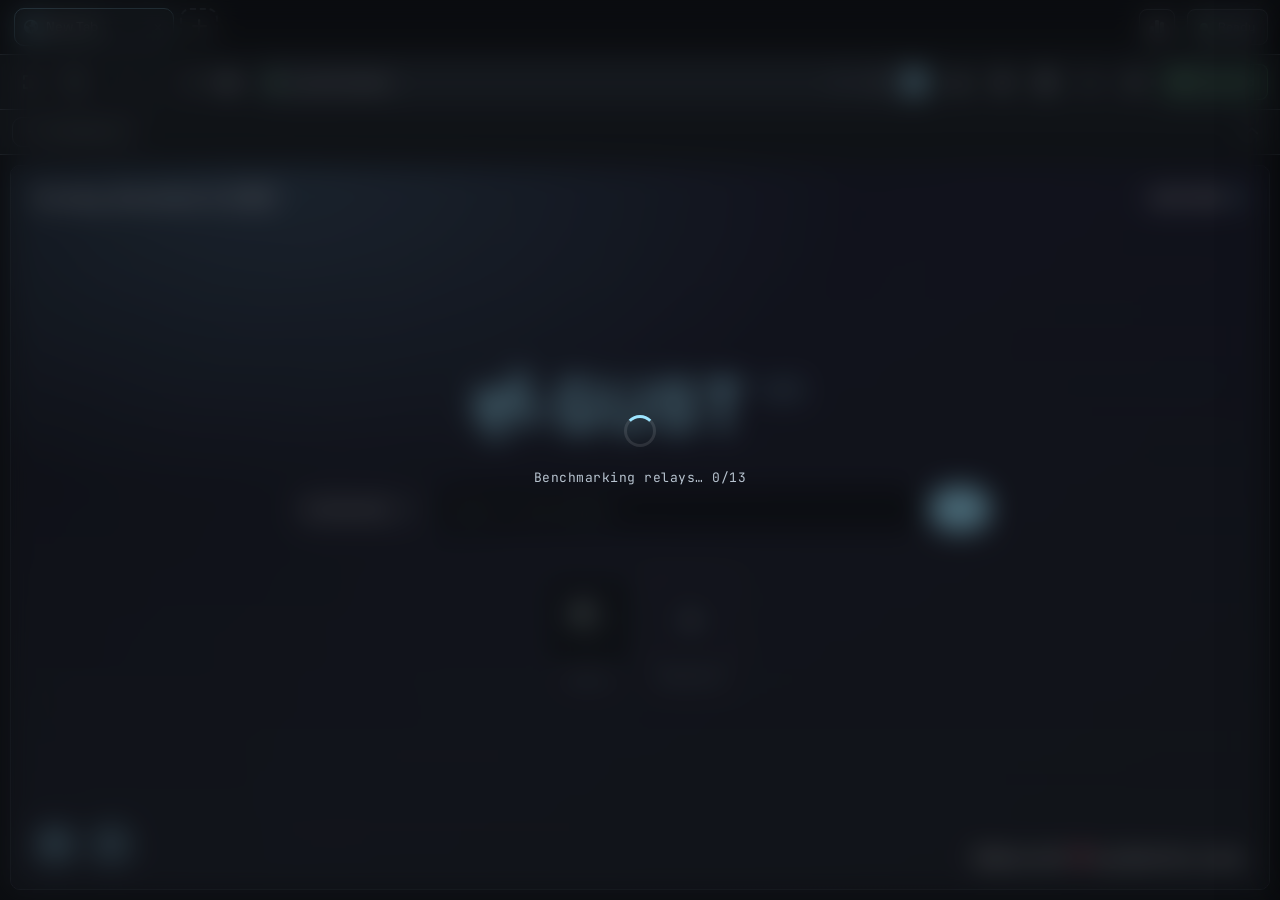
==== CrueltyProxylol/index.html @ fb2a6f95 "Add files via upload" ====
<!doctype html>
<html lang="en">

<head>
    <!-- Vendored acorn 8.14.0 + acorn-walk 8.3.4 (MIT), minified. Powers the
         AST-based location rewriter in the page renderer (see rewriteLocationRefs).
         Exposes window.acorn and window.acorn.walk. -->
    <script>
/**
 * Minified by jsDelivr using Terser v5.19.2.
 * Original file: /npm/acorn@8.14.0/dist/acorn.js
 *
 * Do NOT use SRI with dynamically generated files! More information: https://www.jsdelivr.com/using-sri-with-dynamic-files
 */
!function(t,e){"object"==typeof exports&&"undefined"!=typeof module?e(exports):"function"==typeof define&&define.amd?define(["exports"],e):e((t="undefined"!=typeof globalThis?globalThis:t||self).acorn={})}(this,(function(t){"use strict";var e=[509,0,227,0,150,4,294,9,1368,2,2,1,6,3,41,2,5,0,166,1,574,3,9,9,7,9,32,4,318,1,80,3,71,10,50,3,123,2,54,14,32,10,3,1,11,3,46,10,8,0,46,9,7,2,37,13,2,9,6,1,45,0,13,2,49,13,9,3,2,11,83,11,7,0,3,0,158,11,6,9,7,3,56,1,2,6,3,1,3,2,10,0,11,1,3,6,4,4,68,8,2,0,3,0,2,3,2,4,2,0,15,1,83,17,10,9,5,0,82,19,13,9,214,6,3,8,28,1,83,16,16,9,82,12,9,9,7,19,58,14,5,9,243,14,166,9,71,5,2,1,3,3,2,0,2,1,13,9,120,6,3,6,4,0,29,9,41,6,2,3,9,0,10,10,47,15,343,9,54,7,2,7,17,9,57,21,2,13,123,5,4,0,2,1,2,6,2,0,9,9,49,4,2,1,2,4,9,9,330,3,10,1,2,0,49,6,4,4,14,10,5350,0,7,14,11465,27,2343,9,87,9,39,4,60,6,26,9,535,9,470,0,2,54,8,3,82,0,12,1,19628,1,4178,9,519,45,3,22,543,4,4,5,9,7,3,6,31,3,149,2,1418,49,513,54,5,49,9,0,15,0,23,4,2,14,1361,6,2,16,3,6,2,1,2,4,101,0,161,6,10,9,357,0,62,13,499,13,245,1,2,9,726,6,110,6,6,9,4759,9,787719,239],i=[0,11,2,25,2,18,2,1,2,14,3,13,35,122,70,52,268,28,4,48,48,31,14,29,6,37,11,29,3,35,5,7,2,4,43,157,19,35,5,35,5,39,9,51,13,10,2,14,2,6,2,1,2,10,2,14,2,6,2,1,4,51,13,310,10,21,11,7,25,5,2,41,2,8,70,5,3,0,2,43,2,1,4,0,3,22,11,22,10,30,66,18,2,1,11,21,11,25,71,55,7,1,65,0,16,3,2,2,2,28,43,28,4,28,36,7,2,27,28,53,11,21,11,18,14,17,111,72,56,50,14,50,14,35,39,27,10,22,251,41,7,1,17,2,60,28,11,0,9,21,43,17,47,20,28,22,13,52,58,1,3,0,14,44,33,24,27,35,30,0,3,0,9,34,4,0,13,47,15,3,22,0,2,0,36,17,2,24,20,1,64,6,2,0,2,3,2,14,2,9,8,46,39,7,3,1,3,21,2,6,2,1,2,4,4,0,19,0,13,4,31,9,2,0,3,0,2,37,2,0,26,0,2,0,45,52,19,3,21,2,31,47,21,1,2,0,185,46,42,3,37,47,21,0,60,42,14,0,72,26,38,6,186,43,117,63,32,7,3,0,3,7,2,1,2,23,16,0,2,0,95,7,3,38,17,0,2,0,29,0,11,39,8,0,22,0,12,45,20,0,19,72,200,32,32,8,2,36,18,0,50,29,113,6,2,1,2,37,22,0,26,5,2,1,2,31,15,0,328,18,16,0,2,12,2,33,125,0,80,921,103,110,18,195,2637,96,16,1071,18,5,26,3994,6,582,6842,29,1763,568,8,30,18,78,18,29,19,47,17,3,32,20,6,18,433,44,212,63,129,74,6,0,67,12,65,1,2,0,29,6135,9,1237,42,9,8936,3,2,6,2,1,2,290,16,0,30,2,3,0,15,3,9,395,2309,106,6,12,4,8,8,9,5991,84,2,70,2,1,3,0,3,1,3,3,2,11,2,0,2,6,2,64,2,3,3,7,2,6,2,27,2,3,2,4,2,0,4,6,2,339,3,24,2,24,2,30,2,24,2,30,2,24,2,30,2,24,2,30,2,24,2,7,1845,30,7,5,262,61,147,44,11,6,17,0,322,29,19,43,485,27,229,29,3,0,496,6,2,3,2,1,2,14,2,196,60,67,8,0,1205,3,2,26,2,1,2,0,3,0,2,9,2,3,2,0,2,0,7,0,5,0,2,0,2,0,2,2,2,1,2,0,3,0,2,0,2,0,2,0,2,0,2,1,2,0,3,3,2,6,2,3,2,3,2,0,2,9,2,16,6,2,2,4,2,16,4421,42719,33,4153,7,221,3,5761,15,7472,16,621,2467,541,1507,4938,6,4191],s="ªµºÀ-ÖØ-öø-ˁˆ-ˑˠ-ˤˬˮͰ-ʹͶͷͺ-ͽͿΆΈ-ΊΌΎ-ΡΣ-ϵϷ-ҁҊ-ԯԱ-Ֆՙՠ-ֈא-תׯ-ײؠ-يٮٯٱ-ۓەۥۦۮۯۺ-ۼۿܐܒ-ܯݍ-ޥޱߊ-ߪߴߵߺࠀ-ࠕࠚࠤࠨࡀ-ࡘࡠ-ࡪࡰ-ࢇࢉ-ࢎࢠ-ࣉऄ-हऽॐक़-ॡॱ-ঀঅ-ঌএঐও-নপ-রলশ-হঽৎড়ঢ়য়-ৡৰৱৼਅ-ਊਏਐਓ-ਨਪ-ਰਲਲ਼ਵਸ਼ਸਹਖ਼-ੜਫ਼ੲ-ੴઅ-ઍએ-ઑઓ-નપ-રલળવ-હઽૐૠૡૹଅ-ଌଏଐଓ-ନପ-ରଲଳଵ-ହଽଡ଼ଢ଼ୟ-ୡୱஃஅ-ஊஎ-ஐஒ-கஙசஜஞடணதந-பம-ஹௐఅ-ఌఎ-ఐఒ-నప-హఽౘ-ౚౝౠౡಀಅ-ಌಎ-ಐಒ-ನಪ-ಳವ-ಹಽೝೞೠೡೱೲഄ-ഌഎ-ഐഒ-ഺഽൎൔ-ൖൟ-ൡൺ-ൿඅ-ඖක-නඳ-රලව-ෆก-ะาำเ-ๆກຂຄຆ-ຊຌ-ຣລວ-ະາຳຽເ-ໄໆໜ-ໟༀཀ-ཇཉ-ཬྈ-ྌက-ဪဿၐ-ၕၚ-ၝၡၥၦၮ-ၰၵ-ႁႎႠ-ჅჇჍა-ჺჼ-ቈቊ-ቍቐ-ቖቘቚ-ቝበ-ኈኊ-ኍነ-ኰኲ-ኵኸ-ኾዀዂ-ዅወ-ዖዘ-ጐጒ-ጕጘ-ፚᎀ-ᎏᎠ-Ᏽᏸ-ᏽᐁ-ᙬᙯ-ᙿᚁ-ᚚᚠ-ᛪᛮ-ᛸᜀ-ᜑᜟ-ᜱᝀ-ᝑᝠ-ᝬᝮ-ᝰក-ឳៗៜᠠ-ᡸᢀ-ᢨᢪᢰ-ᣵᤀ-ᤞᥐ-ᥭᥰ-ᥴᦀ-ᦫᦰ-ᧉᨀ-ᨖᨠ-ᩔᪧᬅ-ᬳᭅ-ᭌᮃ-ᮠᮮᮯᮺ-ᯥᰀ-ᰣᱍ-ᱏᱚ-ᱽᲀ-ᲊᲐ-ᲺᲽ-Ჿᳩ-ᳬᳮ-ᳳᳵᳶᳺᴀ-ᶿḀ-ἕἘ-Ἕἠ-ὅὈ-Ὅὐ-ὗὙὛὝὟ-ώᾀ-ᾴᾶ-ᾼιῂ-ῄῆ-ῌῐ-ΐῖ-Ίῠ-Ῥῲ-ῴῶ-ῼⁱⁿₐ-ₜℂℇℊ-ℓℕ℘-ℝℤΩℨK-ℹℼ-ℿⅅ-ⅉⅎⅠ-ↈⰀ-ⳤⳫ-ⳮⳲⳳⴀ-ⴥⴧⴭⴰ-ⵧⵯⶀ-ⶖⶠ-ⶦⶨ-ⶮⶰ-ⶶⶸ-ⶾⷀ-ⷆⷈ-ⷎⷐ-ⷖⷘ-ⷞ々-〇〡-〩〱-〵〸-〼ぁ-ゖ゛-ゟァ-ヺー-ヿㄅ-ㄯㄱ-ㆎㆠ-ㆿㇰ-ㇿ㐀-䶿一-ꒌꓐ-ꓽꔀ-ꘌꘐ-ꘟꘪꘫꙀ-ꙮꙿ-ꚝꚠ-ꛯꜗ-ꜟꜢ-ꞈꞋ-ꟍꟐꟑꟓꟕ-Ƛꟲ-ꠁꠃ-ꠅꠇ-ꠊꠌ-ꠢꡀ-ꡳꢂ-ꢳꣲ-ꣷꣻꣽꣾꤊ-ꤥꤰ-ꥆꥠ-ꥼꦄ-ꦲꧏꧠ-ꧤꧦ-ꧯꧺ-ꧾꨀ-ꨨꩀ-ꩂꩄ-ꩋꩠ-ꩶꩺꩾ-ꪯꪱꪵꪶꪹ-ꪽꫀꫂꫛ-ꫝꫠ-ꫪꫲ-ꫴꬁ-ꬆꬉ-ꬎꬑ-ꬖꬠ-ꬦꬨ-ꬮꬰ-ꭚꭜ-ꭩꭰ-ꯢ가-힣ힰ-ퟆퟋ-ퟻ豈-舘並-龎ﬀ-ﬆﬓ-ﬗיִײַ-ﬨשׁ-זּטּ-לּמּנּסּףּפּצּ-ﮱﯓ-ﴽﵐ-ﶏﶒ-ﷇﷰ-ﷻﹰ-ﹴﹶ-ﻼＡ-Ｚａ-ｚｦ-ﾾￂ-ￇￊ-ￏￒ-ￗￚ-ￜ",r={3:"abstract boolean byte char class double enum export extends final float goto implements import int interface long native package private protected public short static super synchronized throws transient volatile",5:"class enum extends super const export import",6:"enum",strict:"implements interface let package private protected public static yield",strictBind:"eval arguments"},a="break case catch continue debugger default do else finally for function if return switch throw try var while with null true false instanceof typeof void delete new in this",n={5:a,"5module":a+" export import",6:a+" const class extends export import super"},o=/^in(stanceof)?$/,h=new RegExp("["+s+"]"),p=new RegExp("["+s+"‌‍·̀-ͯ·҃-֑҇-ׇֽֿׁׂׅׄؐ-ًؚ-٩ٰۖ-ۜ۟-۪ۤۧۨ-ۭ۰-۹ܑܰ-݊ަ-ް߀-߉߫-߽߳ࠖ-࠙ࠛ-ࠣࠥ-ࠧࠩ-࡙࠭-࡛ࢗ-࢟࣊-ࣣ࣡-ःऺ-़ा-ॏ॑-ॗॢॣ०-९ঁ-ঃ়া-ৄেৈো-্ৗৢৣ০-৯৾ਁ-ਃ਼ਾ-ੂੇੈੋ-੍ੑ੦-ੱੵઁ-ઃ઼ા-ૅે-ૉો-્ૢૣ૦-૯ૺ-૿ଁ-ଃ଼ା-ୄେୈୋ-୍୕-ୗୢୣ୦-୯ஂா-ூெ-ைொ-்ௗ௦-௯ఀ-ఄ఼ా-ౄె-ైొ-్ౕౖౢౣ౦-౯ಁ-ಃ಼ಾ-ೄೆ-ೈೊ-್ೕೖೢೣ೦-೯ೳഀ-ഃ഻഼ാ-ൄെ-ൈൊ-്ൗൢൣ൦-൯ඁ-ඃ්ා-ුූෘ-ෟ෦-෯ෲෳัิ-ฺ็-๎๐-๙ັິ-ຼ່-໎໐-໙༘༙༠-༩༹༵༷༾༿ཱ-྄྆྇ྍ-ྗྙ-ྼ࿆ါ-ှ၀-၉ၖ-ၙၞ-ၠၢ-ၤၧ-ၭၱ-ၴႂ-ႍႏ-ႝ፝-፟፩-፱ᜒ-᜕ᜲ-᜴ᝒᝓᝲᝳ឴-៓៝០-៩᠋-᠍᠏-᠙ᢩᤠ-ᤫᤰ-᤻᥆-᥏᧐-᧚ᨗ-ᨛᩕ-ᩞ᩠-᩿᩼-᪉᪐-᪙᪰-᪽ᪿ-ᫎᬀ-ᬄ᬴-᭄᭐-᭙᭫-᭳ᮀ-ᮂᮡ-ᮭ᮰-᮹᯦-᯳ᰤ-᰷᱀-᱉᱐-᱙᳐-᳔᳒-᳨᳭᳴᳷-᳹᷀-᷿‌‍‿⁀⁔⃐-⃥⃜⃡-⃰⳯-⵿⳱ⷠ-〪ⷿ-゙゚〯・꘠-꘩꙯ꙴ-꙽ꚞꚟ꛰꛱ꠂ꠆ꠋꠣ-ꠧ꠬ꢀꢁꢴ-ꣅ꣐-꣙꣠-꣱ꣿ-꤉ꤦ-꤭ꥇ-꥓ꦀ-ꦃ꦳-꧀꧐-꧙ꧥ꧰-꧹ꨩ-ꨶꩃꩌꩍ꩐-꩙ꩻ-ꩽꪰꪲ-ꪴꪷꪸꪾ꪿꫁ꫫ-ꫯꫵ꫶ꯣ-ꯪ꯬꯭꯰-꯹ﬞ︀-️︠-︯︳︴﹍-﹏０-９＿･]");function c(t,e){for(var i=65536,s=0;s<e.length;s+=2){if((i+=e[s])>t)return!1;if((i+=e[s+1])>=t)return!0}return!1}function l(t,e){return t<65?36===t:t<91||(t<97?95===t:t<123||(t<=65535?t>=170&&h.test(String.fromCharCode(t)):!1!==e&&c(t,i)))}function u(t,s){return t<48?36===t:t<58||!(t<65)&&(t<91||(t<97?95===t:t<123||(t<=65535?t>=170&&p.test(String.fromCharCode(t)):!1!==s&&(c(t,i)||c(t,e)))))}var d=function(t,e){void 0===e&&(e={}),this.label=t,this.keyword=e.keyword,this.beforeExpr=!!e.beforeExpr,this.startsExpr=!!e.startsExpr,this.isLoop=!!e.isLoop,this.isAssign=!!e.isAssign,this.prefix=!!e.prefix,this.postfix=!!e.postfix,this.binop=e.binop||null,this.updateContext=null};function f(t,e){return new d(t,{beforeExpr:!0,binop:e})}var m={beforeExpr:!0},x={startsExpr:!0},g={};function v(t,e){return void 0===e&&(e={}),e.keyword=t,g[t]=new d(t,e)}var y={num:new d("num",x),regexp:new d("regexp",x),string:new d("string",x),name:new d("name",x),privateId:new d("privateId",x),eof:new d("eof"),bracketL:new d("[",{beforeExpr:!0,startsExpr:!0}),bracketR:new d("]"),braceL:new d("{",{beforeExpr:!0,startsExpr:!0}),braceR:new d("}"),parenL:new d("(",{beforeExpr:!0,startsExpr:!0}),parenR:new d(")"),comma:new d(",",m),semi:new d(";",m),colon:new d(":",m),dot:new d("."),question:new d("?",m),questionDot:new d("?."),arrow:new d("=>",m),template:new d("template"),invalidTemplate:new d("invalidTemplate"),ellipsis:new d("...",m),backQuote:new d("`",x),dollarBraceL:new d("${",{beforeExpr:!0,startsExpr:!0}),eq:new d("=",{beforeExpr:!0,isAssign:!0}),assign:new d("_=",{beforeExpr:!0,isAssign:!0}),incDec:new d("++/--",{prefix:!0,postfix:!0,startsExpr:!0}),prefix:new d("!/~",{beforeExpr:!0,prefix:!0,startsExpr:!0}),logicalOR:f("||",1),logicalAND:f("&&",2),bitwiseOR:f("|",3),bitwiseXOR:f("^",4),bitwiseAND:f("&",5),equality:f("==/!=/===/!==",6),relational:f("</>/<=/>=",7),bitShift:f("<</>>/>>>",8),plusMin:new d("+/-",{beforeExpr:!0,binop:9,prefix:!0,startsExpr:!0}),modulo:f("%",10),star:f("*",10),slash:f("/",10),starstar:new d("**",{beforeExpr:!0}),coalesce:f("??",1),_break:v("break"),_case:v("case",m),_catch:v("catch"),_continue:v("continue"),_debugger:v("debugger"),_default:v("default",m),_do:v("do",{isLoop:!0,beforeExpr:!0}),_else:v("else",m),_finally:v("finally"),_for:v("for",{isLoop:!0}),_function:v("function",x),_if:v("if"),_return:v("return",m),_switch:v("switch"),_throw:v("throw",m),_try:v("try"),_var:v("var"),_const:v("const"),_while:v("while",{isLoop:!0}),_with:v("with"),_new:v("new",{beforeExpr:!0,startsExpr:!0}),_this:v("this",x),_super:v("super",x),_class:v("class",x),_extends:v("extends",m),_export:v("export"),_import:v("import",x),_null:v("null",x),_true:v("true",x),_false:v("false",x),_in:v("in",{beforeExpr:!0,binop:7}),_instanceof:v("instanceof",{beforeExpr:!0,binop:7}),_typeof:v("typeof",{beforeExpr:!0,prefix:!0,startsExpr:!0}),_void:v("void",{beforeExpr:!0,prefix:!0,startsExpr:!0}),_delete:v("delete",{beforeExpr:!0,prefix:!0,startsExpr:!0})},b=/\r\n?|\n|\u2028|\u2029/,_=new RegExp(b.source,"g");function k(t){return 10===t||13===t||8232===t||8233===t}function S(t,e,i){void 0===i&&(i=t.length);for(var s=e;s<i;s++){var r=t.charCodeAt(s);if(k(r))return s<i-1&&13===r&&10===t.charCodeAt(s+1)?s+2:s+1}return-1}var C=/[\u1680\u2000-\u200a\u202f\u205f\u3000\ufeff]/,w=/(?:\s|\/\/.*|\/\*[^]*?\*\/)*/g,E=Object.prototype,I=E.hasOwnProperty,A=E.toString,P=Object.hasOwn||function(t,e){return I.call(t,e)},N=Array.isArray||function(t){return"[object Array]"===A.call(t)},V=Object.create(null);function T(t){return V[t]||(V[t]=new RegExp("^(?:"+t.replace(/ /g,"|")+")$"))}function L(t){return t<=65535?String.fromCharCode(t):(t-=65536,String.fromCharCode(55296+(t>>10),56320+(1023&t)))}var R=/(?:[\uD800-\uDBFF](?![\uDC00-\uDFFF])|(?:[^\uD800-\uDBFF]|^)[\uDC00-\uDFFF])/,D=function(t,e){this.line=t,this.column=e};D.prototype.offset=function(t){return new D(this.line,this.column+t)};var O=function(t,e,i){this.start=e,this.end=i,null!==t.sourceFile&&(this.source=t.sourceFile)};function B(t,e){for(var i=1,s=0;;){var r=S(t,s,e);if(r<0)return new D(i,e-s);++i,s=r}}var M={ecmaVersion:null,sourceType:"script",onInsertedSemicolon:null,onTrailingComma:null,allowReserved:null,allowReturnOutsideFunction:!1,allowImportExportEverywhere:!1,allowAwaitOutsideFunction:null,allowSuperOutsideMethod:null,allowHashBang:!1,checkPrivateFields:!0,locations:!1,onToken:null,onComment:null,ranges:!1,program:null,sourceFile:null,directSourceFile:null,preserveParens:!1},F=!1;function U(t){var e={};for(var i in M)e[i]=t&&P(t,i)?t[i]:M[i];if("latest"===e.ecmaVersion?e.ecmaVersion=1e8:null==e.ecmaVersion?(!F&&"object"==typeof console&&console.warn&&(F=!0,console.warn("Since Acorn 8.0.0, options.ecmaVersion is required.\nDefaulting to 2020, but this will stop working in the future.")),e.ecmaVersion=11):e.ecmaVersion>=2015&&(e.ecmaVersion-=2009),null==e.allowReserved&&(e.allowReserved=e.ecmaVersion<5),t&&null!=t.allowHashBang||(e.allowHashBang=e.ecmaVersion>=14),N(e.onToken)){var s=e.onToken;e.onToken=function(t){return s.push(t)}}return N(e.onComment)&&(e.onComment=function(t,e){return function(i,s,r,a,n,o){var h={type:i?"Block":"Line",value:s,start:r,end:a};t.locations&&(h.loc=new O(this,n,o)),t.ranges&&(h.range=[r,a]),e.push(h)}}(e,e.onComment)),e}var q=256;function j(t,e){return 2|(t?4:0)|(e?8:0)}var G=function(t,e,i){this.options=t=U(t),this.sourceFile=t.sourceFile,this.keywords=T(n[t.ecmaVersion>=6?6:"module"===t.sourceType?"5module":5]);var s="";!0!==t.allowReserved&&(s=r[t.ecmaVersion>=6?6:5===t.ecmaVersion?5:3],"module"===t.sourceType&&(s+=" await")),this.reservedWords=T(s);var a=(s?s+" ":"")+r.strict;this.reservedWordsStrict=T(a),this.reservedWordsStrictBind=T(a+" "+r.strictBind),this.input=String(e),this.containsEsc=!1,i?(this.pos=i,this.lineStart=this.input.lastIndexOf("\n",i-1)+1,this.curLine=this.input.slice(0,this.lineStart).split(b).length):(this.pos=this.lineStart=0,this.curLine=1),this.type=y.eof,this.value=null,this.start=this.end=this.pos,this.startLoc=this.endLoc=this.curPosition(),this.lastTokEndLoc=this.lastTokStartLoc=null,this.lastTokStart=this.lastTokEnd=this.pos,this.context=this.initialContext(),this.exprAllowed=!0,this.inModule="module"===t.sourceType,this.strict=this.inModule||this.strictDirective(this.pos),this.potentialArrowAt=-1,this.potentialArrowInForAwait=!1,this.yieldPos=this.awaitPos=this.awaitIdentPos=0,this.labels=[],this.undefinedExports=Object.create(null),0===this.pos&&t.allowHashBang&&"#!"===this.input.slice(0,2)&&this.skipLineComment(2),this.scopeStack=[],this.enterScope(1),this.regexpState=null,this.privateNameStack=[]},H={inFunction:{configurable:!0},inGenerator:{configurable:!0},inAsync:{configurable:!0},canAwait:{configurable:!0},allowSuper:{configurable:!0},allowDirectSuper:{configurable:!0},treatFunctionsAsVar:{configurable:!0},allowNewDotTarget:{configurable:!0},inClassStaticBlock:{configurable:!0}};G.prototype.parse=function(){var t=this.options.program||this.startNode();return this.nextToken(),this.parseTopLevel(t)},H.inFunction.get=function(){return(2&this.currentVarScope().flags)>0},H.inGenerator.get=function(){return(8&this.currentVarScope().flags)>0&&!this.currentVarScope().inClassFieldInit},H.inAsync.get=function(){return(4&this.currentVarScope().flags)>0&&!this.currentVarScope().inClassFieldInit},H.canAwait.get=function(){for(var t=this.scopeStack.length-1;t>=0;t--){var e=this.scopeStack[t];if(e.inClassFieldInit||e.flags&q)return!1;if(2&e.flags)return(4&e.flags)>0}return this.inModule&&this.options.ecmaVersion>=13||this.options.allowAwaitOutsideFunction},H.allowSuper.get=function(){var t=this.currentThisScope(),e=t.flags,i=t.inClassFieldInit;return(64&e)>0||i||this.options.allowSuperOutsideMethod},H.allowDirectSuper.get=function(){return(128&this.currentThisScope().flags)>0},H.treatFunctionsAsVar.get=function(){return this.treatFunctionsAsVarInScope(this.currentScope())},H.allowNewDotTarget.get=function(){var t=this.currentThisScope(),e=t.flags,i=t.inClassFieldInit;return(258&e)>0||i},H.inClassStaticBlock.get=function(){return(this.currentVarScope().flags&q)>0},G.extend=function(){for(var t=[],e=arguments.length;e--;)t[e]=arguments[e];for(var i=this,s=0;s<t.length;s++)i=t[s](i);return i},G.parse=function(t,e){return new this(e,t).parse()},G.parseExpressionAt=function(t,e,i){var s=new this(i,t,e);return s.nextToken(),s.parseExpression()},G.tokenizer=function(t,e){return new this(e,t)},Object.defineProperties(G.prototype,H);var W=G.prototype,z=/^(?:'((?:\\[^]|[^'\\])*?)'|"((?:\\[^]|[^"\\])*?)")/;W.strictDirective=function(t){if(this.options.ecmaVersion<5)return!1;for(;;){w.lastIndex=t,t+=w.exec(this.input)[0].length;var e=z.exec(this.input.slice(t));if(!e)return!1;if("use strict"===(e[1]||e[2])){w.lastIndex=t+e[0].length;var i=w.exec(this.input),s=i.index+i[0].length,r=this.input.charAt(s);return";"===r||"}"===r||b.test(i[0])&&!(/[(`.[+\-/*%<>=,?^&]/.test(r)||"!"===r&&"="===this.input.charAt(s+1))}t+=e[0].length,w.lastIndex=t,t+=w.exec(this.input)[0].length,";"===this.input[t]&&t++}},W.eat=function(t){return this.type===t&&(this.next(),!0)},W.isContextual=function(t){return this.type===y.name&&this.value===t&&!this.containsEsc},W.eatContextual=function(t){return!!this.isContextual(t)&&(this.next(),!0)},W.expectContextual=function(t){this.eatContextual(t)||this.unexpected()},W.canInsertSemicolon=function(){return this.type===y.eof||this.type===y.braceR||b.test(this.input.slice(this.lastTokEnd,this.start))},W.insertSemicolon=function(){if(this.canInsertSemicolon())return this.options.onInsertedSemicolon&&this.options.onInsertedSemicolon(this.lastTokEnd,this.lastTokEndLoc),!0},W.semicolon=function(){this.eat(y.semi)||this.insertSemicolon()||this.unexpected()},W.afterTrailingComma=function(t,e){if(this.type===t)return this.options.onTrailingComma&&this.options.onTrailingComma(this.lastTokStart,this.lastTokStartLoc),e||this.next(),!0},W.expect=function(t){this.eat(t)||this.unexpected()},W.unexpected=function(t){this.raise(null!=t?t:this.start,"Unexpected token")};var K=function(){this.shorthandAssign=this.trailingComma=this.parenthesizedAssign=this.parenthesizedBind=this.doubleProto=-1};W.checkPatternErrors=function(t,e){if(t){t.trailingComma>-1&&this.raiseRecoverable(t.trailingComma,"Comma is not permitted after the rest element");var i=e?t.parenthesizedAssign:t.parenthesizedBind;i>-1&&this.raiseRecoverable(i,e?"Assigning to rvalue":"Parenthesized pattern")}},W.checkExpressionErrors=function(t,e){if(!t)return!1;var i=t.shorthandAssign,s=t.doubleProto;if(!e)return i>=0||s>=0;i>=0&&this.raise(i,"Shorthand property assignments are valid only in destructuring patterns"),s>=0&&this.raiseRecoverable(s,"Redefinition of __proto__ property")},W.checkYieldAwaitInDefaultParams=function(){this.yieldPos&&(!this.awaitPos||this.yieldPos<this.awaitPos)&&this.raise(this.yieldPos,"Yield expression cannot be a default value"),this.awaitPos&&this.raise(this.awaitPos,"Await expression cannot be a default value")},W.isSimpleAssignTarget=function(t){return"ParenthesizedExpression"===t.type?this.isSimpleAssignTarget(t.expression):"Identifier"===t.type||"MemberExpression"===t.type};var Q=G.prototype;Q.parseTopLevel=function(t){var e=Object.create(null);for(t.body||(t.body=[]);this.type!==y.eof;){var i=this.parseStatement(null,!0,e);t.body.push(i)}if(this.inModule)for(var s=0,r=Object.keys(this.undefinedExports);s<r.length;s+=1){var a=r[s];this.raiseRecoverable(this.undefinedExports[a].start,"Export '"+a+"' is not defined")}return this.adaptDirectivePrologue(t.body),this.next(),t.sourceType=this.options.sourceType,this.finishNode(t,"Program")};var Y={kind:"loop"},X={kind:"switch"};Q.isLet=function(t){if(this.options.ecmaVersion<6||!this.isContextual("let"))return!1;w.lastIndex=this.pos;var e=w.exec(this.input),i=this.pos+e[0].length,s=this.input.charCodeAt(i);if(91===s||92===s)return!0;if(t)return!1;if(123===s||s>55295&&s<56320)return!0;if(l(s,!0)){for(var r=i+1;u(s=this.input.charCodeAt(r),!0);)++r;if(92===s||s>55295&&s<56320)return!0;var a=this.input.slice(i,r);if(!o.test(a))return!0}return!1},Q.isAsyncFunction=function(){if(this.options.ecmaVersion<8||!this.isContextual("async"))return!1;w.lastIndex=this.pos;var t,e=w.exec(this.input),i=this.pos+e[0].length;return!(b.test(this.input.slice(this.pos,i))||"function"!==this.input.slice(i,i+8)||i+8!==this.input.length&&(u(t=this.input.charCodeAt(i+8))||t>55295&&t<56320))},Q.parseStatement=function(t,e,i){var s,r=this.type,a=this.startNode();switch(this.isLet(t)&&(r=y._var,s="let"),r){case y._break:case y._continue:return this.parseBreakContinueStatement(a,r.keyword);case y._debugger:return this.parseDebuggerStatement(a);case y._do:return this.parseDoStatement(a);case y._for:return this.parseForStatement(a);case y._function:return t&&(this.strict||"if"!==t&&"label"!==t)&&this.options.ecmaVersion>=6&&this.unexpected(),this.parseFunctionStatement(a,!1,!t);case y._class:return t&&this.unexpected(),this.parseClass(a,!0);case y._if:return this.parseIfStatement(a);case y._return:return this.parseReturnStatement(a);case y._switch:return this.parseSwitchStatement(a);case y._throw:return this.parseThrowStatement(a);case y._try:return this.parseTryStatement(a);case y._const:case y._var:return s=s||this.value,t&&"var"!==s&&this.unexpected(),this.parseVarStatement(a,s);case y._while:return this.parseWhileStatement(a);case y._with:return this.parseWithStatement(a);case y.braceL:return this.parseBlock(!0,a);case y.semi:return this.parseEmptyStatement(a);case y._export:case y._import:if(this.options.ecmaVersion>10&&r===y._import){w.lastIndex=this.pos;var n=w.exec(this.input),o=this.pos+n[0].length,h=this.input.charCodeAt(o);if(40===h||46===h)return this.parseExpressionStatement(a,this.parseExpression())}return this.options.allowImportExportEverywhere||(e||this.raise(this.start,"'import' and 'export' may only appear at the top level"),this.inModule||this.raise(this.start,"'import' and 'export' may appear only with 'sourceType: module'")),r===y._import?this.parseImport(a):this.parseExport(a,i);default:if(this.isAsyncFunction())return t&&this.unexpected(),this.next(),this.parseFunctionStatement(a,!0,!t);var p=this.value,c=this.parseExpression();return r===y.name&&"Identifier"===c.type&&this.eat(y.colon)?this.parseLabeledStatement(a,p,c,t):this.parseExpressionStatement(a,c)}},Q.parseBreakContinueStatement=function(t,e){var i="break"===e;this.next(),this.eat(y.semi)||this.insertSemicolon()?t.label=null:this.type!==y.name?this.unexpected():(t.label=this.parseIdent(),this.semicolon());for(var s=0;s<this.labels.length;++s){var r=this.labels[s];if(null==t.label||r.name===t.label.name){if(null!=r.kind&&(i||"loop"===r.kind))break;if(t.label&&i)break}}return s===this.labels.length&&this.raise(t.start,"Unsyntactic "+e),this.finishNode(t,i?"BreakStatement":"ContinueStatement")},Q.parseDebuggerStatement=function(t){return this.next(),this.semicolon(),this.finishNode(t,"DebuggerStatement")},Q.parseDoStatement=function(t){return this.next(),this.labels.push(Y),t.body=this.parseStatement("do"),this.labels.pop(),this.expect(y._while),t.test=this.parseParenExpression(),this.options.ecmaVersion>=6?this.eat(y.semi):this.semicolon(),this.finishNode(t,"DoWhileStatement")},Q.parseForStatement=function(t){this.next();var e=this.options.ecmaVersion>=9&&this.canAwait&&this.eatContextual("await")?this.lastTokStart:-1;if(this.labels.push(Y),this.enterScope(0),this.expect(y.parenL),this.type===y.semi)return e>-1&&this.unexpected(e),this.parseFor(t,null);var i=this.isLet();if(this.type===y._var||this.type===y._const||i){var s=this.startNode(),r=i?"let":this.value;return this.next(),this.parseVar(s,!0,r),this.finishNode(s,"VariableDeclaration"),(this.type===y._in||this.options.ecmaVersion>=6&&this.isContextual("of"))&&1===s.declarations.length?(this.options.ecmaVersion>=9&&(this.type===y._in?e>-1&&this.unexpected(e):t.await=e>-1),this.parseForIn(t,s)):(e>-1&&this.unexpected(e),this.parseFor(t,s))}var a=this.isContextual("let"),n=!1,o=this.containsEsc,h=new K,p=this.start,c=e>-1?this.parseExprSubscripts(h,"await"):this.parseExpression(!0,h);return this.type===y._in||(n=this.options.ecmaVersion>=6&&this.isContextual("of"))?(e>-1?(this.type===y._in&&this.unexpected(e),t.await=!0):n&&this.options.ecmaVersion>=8&&(c.start!==p||o||"Identifier"!==c.type||"async"!==c.name?this.options.ecmaVersion>=9&&(t.await=!1):this.unexpected()),a&&n&&this.raise(c.start,"The left-hand side of a for-of loop may not start with 'let'."),this.toAssignable(c,!1,h),this.checkLValPattern(c),this.parseForIn(t,c)):(this.checkExpressionErrors(h,!0),e>-1&&this.unexpected(e),this.parseFor(t,c))},Q.parseFunctionStatement=function(t,e,i){return this.next(),this.parseFunction(t,$|(i?0:J),!1,e)},Q.parseIfStatement=function(t){return this.next(),t.test=this.parseParenExpression(),t.consequent=this.parseStatement("if"),t.alternate=this.eat(y._else)?this.parseStatement("if"):null,this.finishNode(t,"IfStatement")},Q.parseReturnStatement=function(t){return this.inFunction||this.options.allowReturnOutsideFunction||this.raise(this.start,"'return' outside of function"),this.next(),this.eat(y.semi)||this.insertSemicolon()?t.argument=null:(t.argument=this.parseExpression(),this.semicolon()),this.finishNode(t,"ReturnStatement")},Q.parseSwitchStatement=function(t){var e;this.next(),t.discriminant=this.parseParenExpression(),t.cases=[],this.expect(y.braceL),this.labels.push(X),this.enterScope(0);for(var i=!1;this.type!==y.braceR;)if(this.type===y._case||this.type===y._default){var s=this.type===y._case;e&&this.finishNode(e,"SwitchCase"),t.cases.push(e=this.startNode()),e.consequent=[],this.next(),s?e.test=this.parseExpression():(i&&this.raiseRecoverable(this.lastTokStart,"Multiple default clauses"),i=!0,e.test=null),this.expect(y.colon)}else e||this.unexpected(),e.consequent.push(this.parseStatement(null));return this.exitScope(),e&&this.finishNode(e,"SwitchCase"),this.next(),this.labels.pop(),this.finishNode(t,"SwitchStatement")},Q.parseThrowStatement=function(t){return this.next(),b.test(this.input.slice(this.lastTokEnd,this.start))&&this.raise(this.lastTokEnd,"Illegal newline after throw"),t.argument=this.parseExpression(),this.semicolon(),this.finishNode(t,"ThrowStatement")};var Z=[];Q.parseCatchClauseParam=function(){var t=this.parseBindingAtom(),e="Identifier"===t.type;return this.enterScope(e?32:0),this.checkLValPattern(t,e?4:2),this.expect(y.parenR),t},Q.parseTryStatement=function(t){if(this.next(),t.block=this.parseBlock(),t.handler=null,this.type===y._catch){var e=this.startNode();this.next(),this.eat(y.parenL)?e.param=this.parseCatchClauseParam():(this.options.ecmaVersion<10&&this.unexpected(),e.param=null,this.enterScope(0)),e.body=this.parseBlock(!1),this.exitScope(),t.handler=this.finishNode(e,"CatchClause")}return t.finalizer=this.eat(y._finally)?this.parseBlock():null,t.handler||t.finalizer||this.raise(t.start,"Missing catch or finally clause"),this.finishNode(t,"TryStatement")},Q.parseVarStatement=function(t,e,i){return this.next(),this.parseVar(t,!1,e,i),this.semicolon(),this.finishNode(t,"VariableDeclaration")},Q.parseWhileStatement=function(t){return this.next(),t.test=this.parseParenExpression(),this.labels.push(Y),t.body=this.parseStatement("while"),this.labels.pop(),this.finishNode(t,"WhileStatement")},Q.parseWithStatement=function(t){return this.strict&&this.raise(this.start,"'with' in strict mode"),this.next(),t.object=this.parseParenExpression(),t.body=this.parseStatement("with"),this.finishNode(t,"WithStatement")},Q.parseEmptyStatement=function(t){return this.next(),this.finishNode(t,"EmptyStatement")},Q.parseLabeledStatement=function(t,e,i,s){for(var r=0,a=this.labels;r<a.length;r+=1){a[r].name===e&&this.raise(i.start,"Label '"+e+"' is already declared")}for(var n=this.type.isLoop?"loop":this.type===y._switch?"switch":null,o=this.labels.length-1;o>=0;o--){var h=this.labels[o];if(h.statementStart!==t.start)break;h.statementStart=this.start,h.kind=n}return this.labels.push({name:e,kind:n,statementStart:this.start}),t.body=this.parseStatement(s?-1===s.indexOf("label")?s+"label":s:"label"),this.labels.pop(),t.label=i,this.finishNode(t,"LabeledStatement")},Q.parseExpressionStatement=function(t,e){return t.expression=e,this.semicolon(),this.finishNode(t,"ExpressionStatement")},Q.parseBlock=function(t,e,i){for(void 0===t&&(t=!0),void 0===e&&(e=this.startNode()),e.body=[],this.expect(y.braceL),t&&this.enterScope(0);this.type!==y.braceR;){var s=this.parseStatement(null);e.body.push(s)}return i&&(this.strict=!1),this.next(),t&&this.exitScope(),this.finishNode(e,"BlockStatement")},Q.parseFor=function(t,e){return t.init=e,this.expect(y.semi),t.test=this.type===y.semi?null:this.parseExpression(),this.expect(y.semi),t.update=this.type===y.parenR?null:this.parseExpression(),this.expect(y.parenR),t.body=this.parseStatement("for"),this.exitScope(),this.labels.pop(),this.finishNode(t,"ForStatement")},Q.parseForIn=function(t,e){var i=this.type===y._in;return this.next(),"VariableDeclaration"===e.type&&null!=e.declarations[0].init&&(!i||this.options.ecmaVersion<8||this.strict||"var"!==e.kind||"Identifier"!==e.declarations[0].id.type)&&this.raise(e.start,(i?"for-in":"for-of")+" loop variable declaration may not have an initializer"),t.left=e,t.right=i?this.parseExpression():this.parseMaybeAssign(),this.expect(y.parenR),t.body=this.parseStatement("for"),this.exitScope(),this.labels.pop(),this.finishNode(t,i?"ForInStatement":"ForOfStatement")},Q.parseVar=function(t,e,i,s){for(t.declarations=[],t.kind=i;;){var r=this.startNode();if(this.parseVarId(r,i),this.eat(y.eq)?r.init=this.parseMaybeAssign(e):s||"const"!==i||this.type===y._in||this.options.ecmaVersion>=6&&this.isContextual("of")?s||"Identifier"===r.id.type||e&&(this.type===y._in||this.isContextual("of"))?r.init=null:this.raise(this.lastTokEnd,"Complex binding patterns require an initialization value"):this.unexpected(),t.declarations.push(this.finishNode(r,"VariableDeclarator")),!this.eat(y.comma))break}return t},Q.parseVarId=function(t,e){t.id=this.parseBindingAtom(),this.checkLValPattern(t.id,"var"===e?1:2,!1)};var $=1,J=2;function tt(t,e){var i=e.key.name,s=t[i],r="true";return"MethodDefinition"!==e.type||"get"!==e.kind&&"set"!==e.kind||(r=(e.static?"s":"i")+e.kind),"iget"===s&&"iset"===r||"iset"===s&&"iget"===r||"sget"===s&&"sset"===r||"sset"===s&&"sget"===r?(t[i]="true",!1):!!s||(t[i]=r,!1)}function et(t,e){var i=t.computed,s=t.key;return!i&&("Identifier"===s.type&&s.name===e||"Literal"===s.type&&s.value===e)}Q.parseFunction=function(t,e,i,s,r){this.initFunction(t),(this.options.ecmaVersion>=9||this.options.ecmaVersion>=6&&!s)&&(this.type===y.star&&e&J&&this.unexpected(),t.generator=this.eat(y.star)),this.options.ecmaVersion>=8&&(t.async=!!s),e&$&&(t.id=4&e&&this.type!==y.name?null:this.parseIdent(),!t.id||e&J||this.checkLValSimple(t.id,this.strict||t.generator||t.async?this.treatFunctionsAsVar?1:2:3));var a=this.yieldPos,n=this.awaitPos,o=this.awaitIdentPos;return this.yieldPos=0,this.awaitPos=0,this.awaitIdentPos=0,this.enterScope(j(t.async,t.generator)),e&$||(t.id=this.type===y.name?this.parseIdent():null),this.parseFunctionParams(t),this.parseFunctionBody(t,i,!1,r),this.yieldPos=a,this.awaitPos=n,this.awaitIdentPos=o,this.finishNode(t,e&$?"FunctionDeclaration":"FunctionExpression")},Q.parseFunctionParams=function(t){this.expect(y.parenL),t.params=this.parseBindingList(y.parenR,!1,this.options.ecmaVersion>=8),this.checkYieldAwaitInDefaultParams()},Q.parseClass=function(t,e){this.next();var i=this.strict;this.strict=!0,this.parseClassId(t,e),this.parseClassSuper(t);var s=this.enterClassBody(),r=this.startNode(),a=!1;for(r.body=[],this.expect(y.braceL);this.type!==y.braceR;){var n=this.parseClassElement(null!==t.superClass);n&&(r.body.push(n),"MethodDefinition"===n.type&&"constructor"===n.kind?(a&&this.raiseRecoverable(n.start,"Duplicate constructor in the same class"),a=!0):n.key&&"PrivateIdentifier"===n.key.type&&tt(s,n)&&this.raiseRecoverable(n.key.start,"Identifier '#"+n.key.name+"' has already been declared"))}return this.strict=i,this.next(),t.body=this.finishNode(r,"ClassBody"),this.exitClassBody(),this.finishNode(t,e?"ClassDeclaration":"ClassExpression")},Q.parseClassElement=function(t){if(this.eat(y.semi))return null;var e=this.options.ecmaVersion,i=this.startNode(),s="",r=!1,a=!1,n="method",o=!1;if(this.eatContextual("static")){if(e>=13&&this.eat(y.braceL))return this.parseClassStaticBlock(i),i;this.isClassElementNameStart()||this.type===y.star?o=!0:s="static"}if(i.static=o,!s&&e>=8&&this.eatContextual("async")&&(!this.isClassElementNameStart()&&this.type!==y.star||this.canInsertSemicolon()?s="async":a=!0),!s&&(e>=9||!a)&&this.eat(y.star)&&(r=!0),!s&&!a&&!r){var h=this.value;(this.eatContextual("get")||this.eatContextual("set"))&&(this.isClassElementNameStart()?n=h:s=h)}if(s?(i.computed=!1,i.key=this.startNodeAt(this.lastTokStart,this.lastTokStartLoc),i.key.name=s,this.finishNode(i.key,"Identifier")):this.parseClassElementName(i),e<13||this.type===y.parenL||"method"!==n||r||a){var p=!i.static&&et(i,"constructor"),c=p&&t;p&&"method"!==n&&this.raise(i.key.start,"Constructor can't have get/set modifier"),i.kind=p?"constructor":n,this.parseClassMethod(i,r,a,c)}else this.parseClassField(i);return i},Q.isClassElementNameStart=function(){return this.type===y.name||this.type===y.privateId||this.type===y.num||this.type===y.string||this.type===y.bracketL||this.type.keyword},Q.parseClassElementName=function(t){this.type===y.privateId?("constructor"===this.value&&this.raise(this.start,"Classes can't have an element named '#constructor'"),t.computed=!1,t.key=this.parsePrivateIdent()):this.parsePropertyName(t)},Q.parseClassMethod=function(t,e,i,s){var r=t.key;"constructor"===t.kind?(e&&this.raise(r.start,"Constructor can't be a generator"),i&&this.raise(r.start,"Constructor can't be an async method")):t.static&&et(t,"prototype")&&this.raise(r.start,"Classes may not have a static property named prototype");var a=t.value=this.parseMethod(e,i,s);return"get"===t.kind&&0!==a.params.length&&this.raiseRecoverable(a.start,"getter should have no params"),"set"===t.kind&&1!==a.params.length&&this.raiseRecoverable(a.start,"setter should have exactly one param"),"set"===t.kind&&"RestElement"===a.params[0].type&&this.raiseRecoverable(a.params[0].start,"Setter cannot use rest params"),this.finishNode(t,"MethodDefinition")},Q.parseClassField=function(t){if(et(t,"constructor")?this.raise(t.key.start,"Classes can't have a field named 'constructor'"):t.static&&et(t,"prototype")&&this.raise(t.key.start,"Classes can't have a static field named 'prototype'"),this.eat(y.eq)){var e=this.currentThisScope(),i=e.inClassFieldInit;e.inClassFieldInit=!0,t.value=this.parseMaybeAssign(),e.inClassFieldInit=i}else t.value=null;return this.semicolon(),this.finishNode(t,"PropertyDefinition")},Q.parseClassStaticBlock=function(t){t.body=[];var e=this.labels;for(this.labels=[],this.enterScope(320);this.type!==y.braceR;){var i=this.parseStatement(null);t.body.push(i)}return this.next(),this.exitScope(),this.labels=e,this.finishNode(t,"StaticBlock")},Q.parseClassId=function(t,e){this.type===y.name?(t.id=this.parseIdent(),e&&this.checkLValSimple(t.id,2,!1)):(!0===e&&this.unexpected(),t.id=null)},Q.parseClassSuper=function(t){t.superClass=this.eat(y._extends)?this.parseExprSubscripts(null,!1):null},Q.enterClassBody=function(){var t={declared:Object.create(null),used:[]};return this.privateNameStack.push(t),t.declared},Q.exitClassBody=function(){var t=this.privateNameStack.pop(),e=t.declared,i=t.used;if(this.options.checkPrivateFields)for(var s=this.privateNameStack.length,r=0===s?null:this.privateNameStack[s-1],a=0;a<i.length;++a){var n=i[a];P(e,n.name)||(r?r.used.push(n):this.raiseRecoverable(n.start,"Private field '#"+n.name+"' must be declared in an enclosing class"))}},Q.parseExportAllDeclaration=function(t,e){return this.options.ecmaVersion>=11&&(this.eatContextual("as")?(t.exported=this.parseModuleExportName(),this.checkExport(e,t.exported,this.lastTokStart)):t.exported=null),this.expectContextual("from"),this.type!==y.string&&this.unexpected(),t.source=this.parseExprAtom(),this.options.ecmaVersion>=16&&(t.attributes=this.parseWithClause()),this.semicolon(),this.finishNode(t,"ExportAllDeclaration")},Q.parseExport=function(t,e){if(this.next(),this.eat(y.star))return this.parseExportAllDeclaration(t,e);if(this.eat(y._default))return this.checkExport(e,"default",this.lastTokStart),t.declaration=this.parseExportDefaultDeclaration(),this.finishNode(t,"ExportDefaultDeclaration");if(this.shouldParseExportStatement())t.declaration=this.parseExportDeclaration(t),"VariableDeclaration"===t.declaration.type?this.checkVariableExport(e,t.declaration.declarations):this.checkExport(e,t.declaration.id,t.declaration.id.start),t.specifiers=[],t.source=null;else{if(t.declaration=null,t.specifiers=this.parseExportSpecifiers(e),this.eatContextual("from"))this.type!==y.string&&this.unexpected(),t.source=this.parseExprAtom(),this.options.ecmaVersion>=16&&(t.attributes=this.parseWithClause());else{for(var i=0,s=t.specifiers;i<s.length;i+=1){var r=s[i];this.checkUnreserved(r.local),this.checkLocalExport(r.local),"Literal"===r.local.type&&this.raise(r.local.start,"A string literal cannot be used as an exported binding without `from`.")}t.source=null}this.semicolon()}return this.finishNode(t,"ExportNamedDeclaration")},Q.parseExportDeclaration=function(t){return this.parseStatement(null)},Q.parseExportDefaultDeclaration=function(){var t;if(this.type===y._function||(t=this.isAsyncFunction())){var e=this.startNode();return this.next(),t&&this.next(),this.parseFunction(e,4|$,!1,t)}if(this.type===y._class){var i=this.startNode();return this.parseClass(i,"nullableID")}var s=this.parseMaybeAssign();return this.semicolon(),s},Q.checkExport=function(t,e,i){t&&("string"!=typeof e&&(e="Identifier"===e.type?e.name:e.value),P(t,e)&&this.raiseRecoverable(i,"Duplicate export '"+e+"'"),t[e]=!0)},Q.checkPatternExport=function(t,e){var i=e.type;if("Identifier"===i)this.checkExport(t,e,e.start);else if("ObjectPattern"===i)for(var s=0,r=e.properties;s<r.length;s+=1){var a=r[s];this.checkPatternExport(t,a)}else if("ArrayPattern"===i)for(var n=0,o=e.elements;n<o.length;n+=1){var h=o[n];h&&this.checkPatternExport(t,h)}else"Property"===i?this.checkPatternExport(t,e.value):"AssignmentPattern"===i?this.checkPatternExport(t,e.left):"RestElement"===i&&this.checkPatternExport(t,e.argument)},Q.checkVariableExport=function(t,e){if(t)for(var i=0,s=e;i<s.length;i+=1){var r=s[i];this.checkPatternExport(t,r.id)}},Q.shouldParseExportStatement=function(){return"var"===this.type.keyword||"const"===this.type.keyword||"class"===this.type.keyword||"function"===this.type.keyword||this.isLet()||this.isAsyncFunction()},Q.parseExportSpecifier=function(t){var e=this.startNode();return e.local=this.parseModuleExportName(),e.exported=this.eatContextual("as")?this.parseModuleExportName():e.local,this.checkExport(t,e.exported,e.exported.start),this.finishNode(e,"ExportSpecifier")},Q.parseExportSpecifiers=function(t){var e=[],i=!0;for(this.expect(y.braceL);!this.eat(y.braceR);){if(i)i=!1;else if(this.expect(y.comma),this.afterTrailingComma(y.braceR))break;e.push(this.parseExportSpecifier(t))}return e},Q.parseImport=function(t){return this.next(),this.type===y.string?(t.specifiers=Z,t.source=this.parseExprAtom()):(t.specifiers=this.parseImportSpecifiers(),this.expectContextual("from"),t.source=this.type===y.string?this.parseExprAtom():this.unexpected()),this.options.ecmaVersion>=16&&(t.attributes=this.parseWithClause()),this.semicolon(),this.finishNode(t,"ImportDeclaration")},Q.parseImportSpecifier=function(){var t=this.startNode();return t.imported=this.parseModuleExportName(),this.eatContextual("as")?t.local=this.parseIdent():(this.checkUnreserved(t.imported),t.local=t.imported),this.checkLValSimple(t.local,2),this.finishNode(t,"ImportSpecifier")},Q.parseImportDefaultSpecifier=function(){var t=this.startNode();return t.local=this.parseIdent(),this.checkLValSimple(t.local,2),this.finishNode(t,"ImportDefaultSpecifier")},Q.parseImportNamespaceSpecifier=function(){var t=this.startNode();return this.next(),this.expectContextual("as"),t.local=this.parseIdent(),this.checkLValSimple(t.local,2),this.finishNode(t,"ImportNamespaceSpecifier")},Q.parseImportSpecifiers=function(){var t=[],e=!0;if(this.type===y.name&&(t.push(this.parseImportDefaultSpecifier()),!this.eat(y.comma)))return t;if(this.type===y.star)return t.push(this.parseImportNamespaceSpecifier()),t;for(this.expect(y.braceL);!this.eat(y.braceR);){if(e)e=!1;else if(this.expect(y.comma),this.afterTrailingComma(y.braceR))break;t.push(this.parseImportSpecifier())}return t},Q.parseWithClause=function(){var t=[];if(!this.eat(y._with))return t;this.expect(y.braceL);for(var e={},i=!0;!this.eat(y.braceR);){if(i)i=!1;else if(this.expect(y.comma),this.afterTrailingComma(y.braceR))break;var s=this.parseImportAttribute(),r="Identifier"===s.key.type?s.key.name:s.key.value;P(e,r)&&this.raiseRecoverable(s.key.start,"Duplicate attribute key '"+r+"'"),e[r]=!0,t.push(s)}return t},Q.parseImportAttribute=function(){var t=this.startNode();return t.key=this.type===y.string?this.parseExprAtom():this.parseIdent("never"!==this.options.allowReserved),this.expect(y.colon),this.type!==y.string&&this.unexpected(),t.value=this.parseExprAtom(),this.finishNode(t,"ImportAttribute")},Q.parseModuleExportName=function(){if(this.options.ecmaVersion>=13&&this.type===y.string){var t=this.parseLiteral(this.value);return R.test(t.value)&&this.raise(t.start,"An export name cannot include a lone surrogate."),t}return this.parseIdent(!0)},Q.adaptDirectivePrologue=function(t){for(var e=0;e<t.length&&this.isDirectiveCandidate(t[e]);++e)t[e].directive=t[e].expression.raw.slice(1,-1)},Q.isDirectiveCandidate=function(t){return this.options.ecmaVersion>=5&&"ExpressionStatement"===t.type&&"Literal"===t.expression.type&&"string"==typeof t.expression.value&&('"'===this.input[t.start]||"'"===this.input[t.start])};var it=G.prototype;it.toAssignable=function(t,e,i){if(this.options.ecmaVersion>=6&&t)switch(t.type){case"Identifier":this.inAsync&&"await"===t.name&&this.raise(t.start,"Cannot use 'await' as identifier inside an async function");break;case"ObjectPattern":case"ArrayPattern":case"AssignmentPattern":case"RestElement":break;case"ObjectExpression":t.type="ObjectPattern",i&&this.checkPatternErrors(i,!0);for(var s=0,r=t.properties;s<r.length;s+=1){var a=r[s];this.toAssignable(a,e),"RestElement"!==a.type||"ArrayPattern"!==a.argument.type&&"ObjectPattern"!==a.argument.type||this.raise(a.argument.start,"Unexpected token")}break;case"Property":"init"!==t.kind&&this.raise(t.key.start,"Object pattern can't contain getter or setter"),this.toAssignable(t.value,e);break;case"ArrayExpression":t.type="ArrayPattern",i&&this.checkPatternErrors(i,!0),this.toAssignableList(t.elements,e);break;case"SpreadElement":t.type="RestElement",this.toAssignable(t.argument,e),"AssignmentPattern"===t.argument.type&&this.raise(t.argument.start,"Rest elements cannot have a default value");break;case"AssignmentExpression":"="!==t.operator&&this.raise(t.left.end,"Only '=' operator can be used for specifying default value."),t.type="AssignmentPattern",delete t.operator,this.toAssignable(t.left,e);break;case"ParenthesizedExpression":this.toAssignable(t.expression,e,i);break;case"ChainExpression":this.raiseRecoverable(t.start,"Optional chaining cannot appear in left-hand side");break;case"MemberExpression":if(!e)break;default:this.raise(t.start,"Assigning to rvalue")}else i&&this.checkPatternErrors(i,!0);return t},it.toAssignableList=function(t,e){for(var i=t.length,s=0;s<i;s++){var r=t[s];r&&this.toAssignable(r,e)}if(i){var a=t[i-1];6===this.options.ecmaVersion&&e&&a&&"RestElement"===a.type&&"Identifier"!==a.argument.type&&this.unexpected(a.argument.start)}return t},it.parseSpread=function(t){var e=this.startNode();return this.next(),e.argument=this.parseMaybeAssign(!1,t),this.finishNode(e,"SpreadElement")},it.parseRestBinding=function(){var t=this.startNode();return this.next(),6===this.options.ecmaVersion&&this.type!==y.name&&this.unexpected(),t.argument=this.parseBindingAtom(),this.finishNode(t,"RestElement")},it.parseBindingAtom=function(){if(this.options.ecmaVersion>=6)switch(this.type){case y.bracketL:var t=this.startNode();return this.next(),t.elements=this.parseBindingList(y.bracketR,!0,!0),this.finishNode(t,"ArrayPattern");case y.braceL:return this.parseObj(!0)}return this.parseIdent()},it.parseBindingList=function(t,e,i,s){for(var r=[],a=!0;!this.eat(t);)if(a?a=!1:this.expect(y.comma),e&&this.type===y.comma)r.push(null);else{if(i&&this.afterTrailingComma(t))break;if(this.type===y.ellipsis){var n=this.parseRestBinding();this.parseBindingListItem(n),r.push(n),this.type===y.comma&&this.raiseRecoverable(this.start,"Comma is not permitted after the rest element"),this.expect(t);break}r.push(this.parseAssignableListItem(s))}return r},it.parseAssignableListItem=function(t){var e=this.parseMaybeDefault(this.start,this.startLoc);return this.parseBindingListItem(e),e},it.parseBindingListItem=function(t){return t},it.parseMaybeDefault=function(t,e,i){if(i=i||this.parseBindingAtom(),this.options.ecmaVersion<6||!this.eat(y.eq))return i;var s=this.startNodeAt(t,e);return s.left=i,s.right=this.parseMaybeAssign(),this.finishNode(s,"AssignmentPattern")},it.checkLValSimple=function(t,e,i){void 0===e&&(e=0);var s=0!==e;switch(t.type){case"Identifier":this.strict&&this.reservedWordsStrictBind.test(t.name)&&this.raiseRecoverable(t.start,(s?"Binding ":"Assigning to ")+t.name+" in strict mode"),s&&(2===e&&"let"===t.name&&this.raiseRecoverable(t.start,"let is disallowed as a lexically bound name"),i&&(P(i,t.name)&&this.raiseRecoverable(t.start,"Argument name clash"),i[t.name]=!0),5!==e&&this.declareName(t.name,e,t.start));break;case"ChainExpression":this.raiseRecoverable(t.start,"Optional chaining cannot appear in left-hand side");break;case"MemberExpression":s&&this.raiseRecoverable(t.start,"Binding member expression");break;case"ParenthesizedExpression":return s&&this.raiseRecoverable(t.start,"Binding parenthesized expression"),this.checkLValSimple(t.expression,e,i);default:this.raise(t.start,(s?"Binding":"Assigning to")+" rvalue")}},it.checkLValPattern=function(t,e,i){switch(void 0===e&&(e=0),t.type){case"ObjectPattern":for(var s=0,r=t.properties;s<r.length;s+=1){var a=r[s];this.checkLValInnerPattern(a,e,i)}break;case"ArrayPattern":for(var n=0,o=t.elements;n<o.length;n+=1){var h=o[n];h&&this.checkLValInnerPattern(h,e,i)}break;default:this.checkLValSimple(t,e,i)}},it.checkLValInnerPattern=function(t,e,i){switch(void 0===e&&(e=0),t.type){case"Property":this.checkLValInnerPattern(t.value,e,i);break;case"AssignmentPattern":this.checkLValPattern(t.left,e,i);break;case"RestElement":this.checkLValPattern(t.argument,e,i);break;default:this.checkLValPattern(t,e,i)}};var st=function(t,e,i,s,r){this.token=t,this.isExpr=!!e,this.preserveSpace=!!i,this.override=s,this.generator=!!r},rt={b_stat:new st("{",!1),b_expr:new st("{",!0),b_tmpl:new st("${",!1),p_stat:new st("(",!1),p_expr:new st("(",!0),q_tmpl:new st("`",!0,!0,(function(t){return t.tryReadTemplateToken()})),f_stat:new st("function",!1),f_expr:new st("function",!0),f_expr_gen:new st("function",!0,!1,null,!0),f_gen:new st("function",!1,!1,null,!0)},at=G.prototype;at.initialContext=function(){return[rt.b_stat]},at.curContext=function(){return this.context[this.context.length-1]},at.braceIsBlock=function(t){var e=this.curContext();return e===rt.f_expr||e===rt.f_stat||(t!==y.colon||e!==rt.b_stat&&e!==rt.b_expr?t===y._return||t===y.name&&this.exprAllowed?b.test(this.input.slice(this.lastTokEnd,this.start)):t===y._else||t===y.semi||t===y.eof||t===y.parenR||t===y.arrow||(t===y.braceL?e===rt.b_stat:t!==y._var&&t!==y._const&&t!==y.name&&!this.exprAllowed):!e.isExpr)},at.inGeneratorContext=function(){for(var t=this.context.length-1;t>=1;t--){var e=this.context[t];if("function"===e.token)return e.generator}return!1},at.updateContext=function(t){var e,i=this.type;i.keyword&&t===y.dot?this.exprAllowed=!1:(e=i.updateContext)?e.call(this,t):this.exprAllowed=i.beforeExpr},at.overrideContext=function(t){this.curContext()!==t&&(this.context[this.context.length-1]=t)},y.parenR.updateContext=y.braceR.updateContext=function(){if(1!==this.context.length){var t=this.context.pop();t===rt.b_stat&&"function"===this.curContext().token&&(t=this.context.pop()),this.exprAllowed=!t.isExpr}else this.exprAllowed=!0},y.braceL.updateContext=function(t){this.context.push(this.braceIsBlock(t)?rt.b_stat:rt.b_expr),this.exprAllowed=!0},y.dollarBraceL.updateContext=function(){this.context.push(rt.b_tmpl),this.exprAllowed=!0},y.parenL.updateContext=function(t){var e=t===y._if||t===y._for||t===y._with||t===y._while;this.context.push(e?rt.p_stat:rt.p_expr),this.exprAllowed=!0},y.incDec.updateContext=function(){},y._function.updateContext=y._class.updateContext=function(t){!t.beforeExpr||t===y._else||t===y.semi&&this.curContext()!==rt.p_stat||t===y._return&&b.test(this.input.slice(this.lastTokEnd,this.start))||(t===y.colon||t===y.braceL)&&this.curContext()===rt.b_stat?this.context.push(rt.f_stat):this.context.push(rt.f_expr),this.exprAllowed=!1},y.colon.updateContext=function(){"function"===this.curContext().token&&this.context.pop(),this.exprAllowed=!0},y.backQuote.updateContext=function(){this.curContext()===rt.q_tmpl?this.context.pop():this.context.push(rt.q_tmpl),this.exprAllowed=!1},y.star.updateContext=function(t){if(t===y._function){var e=this.context.length-1;this.context[e]===rt.f_expr?this.context[e]=rt.f_expr_gen:this.context[e]=rt.f_gen}this.exprAllowed=!0},y.name.updateContext=function(t){var e=!1;this.options.ecmaVersion>=6&&t!==y.dot&&("of"===this.value&&!this.exprAllowed||"yield"===this.value&&this.inGeneratorContext())&&(e=!0),this.exprAllowed=e};var nt=G.prototype;function ot(t){return"Identifier"===t.type||"ParenthesizedExpression"===t.type&&ot(t.expression)}function ht(t){return"MemberExpression"===t.type&&"PrivateIdentifier"===t.property.type||"ChainExpression"===t.type&&ht(t.expression)||"ParenthesizedExpression"===t.type&&ht(t.expression)}nt.checkPropClash=function(t,e,i){if(!(this.options.ecmaVersion>=9&&"SpreadElement"===t.type||this.options.ecmaVersion>=6&&(t.computed||t.method||t.shorthand))){var s,r=t.key;switch(r.type){case"Identifier":s=r.name;break;case"Literal":s=String(r.value);break;default:return}var a=t.kind;if(this.options.ecmaVersion>=6)"__proto__"===s&&"init"===a&&(e.proto&&(i?i.doubleProto<0&&(i.doubleProto=r.start):this.raiseRecoverable(r.start,"Redefinition of __proto__ property")),e.proto=!0);else{var n=e[s="$"+s];if(n)("init"===a?this.strict&&n.init||n.get||n.set:n.init||n[a])&&this.raiseRecoverable(r.start,"Redefinition of property");else n=e[s]={init:!1,get:!1,set:!1};n[a]=!0}}},nt.parseExpression=function(t,e){var i=this.start,s=this.startLoc,r=this.parseMaybeAssign(t,e);if(this.type===y.comma){var a=this.startNodeAt(i,s);for(a.expressions=[r];this.eat(y.comma);)a.expressions.push(this.parseMaybeAssign(t,e));return this.finishNode(a,"SequenceExpression")}return r},nt.parseMaybeAssign=function(t,e,i){if(this.isContextual("yield")){if(this.inGenerator)return this.parseYield(t);this.exprAllowed=!1}var s=!1,r=-1,a=-1,n=-1;e?(r=e.parenthesizedAssign,a=e.trailingComma,n=e.doubleProto,e.parenthesizedAssign=e.trailingComma=-1):(e=new K,s=!0);var o=this.start,h=this.startLoc;this.type!==y.parenL&&this.type!==y.name||(this.potentialArrowAt=this.start,this.potentialArrowInForAwait="await"===t);var p=this.parseMaybeConditional(t,e);if(i&&(p=i.call(this,p,o,h)),this.type.isAssign){var c=this.startNodeAt(o,h);return c.operator=this.value,this.type===y.eq&&(p=this.toAssignable(p,!1,e)),s||(e.parenthesizedAssign=e.trailingComma=e.doubleProto=-1),e.shorthandAssign>=p.start&&(e.shorthandAssign=-1),this.type===y.eq?this.checkLValPattern(p):this.checkLValSimple(p),c.left=p,this.next(),c.right=this.parseMaybeAssign(t),n>-1&&(e.doubleProto=n),this.finishNode(c,"AssignmentExpression")}return s&&this.checkExpressionErrors(e,!0),r>-1&&(e.parenthesizedAssign=r),a>-1&&(e.trailingComma=a),p},nt.parseMaybeConditional=function(t,e){var i=this.start,s=this.startLoc,r=this.parseExprOps(t,e);if(this.checkExpressionErrors(e))return r;if(this.eat(y.question)){var a=this.startNodeAt(i,s);return a.test=r,a.consequent=this.parseMaybeAssign(),this.expect(y.colon),a.alternate=this.parseMaybeAssign(t),this.finishNode(a,"ConditionalExpression")}return r},nt.parseExprOps=function(t,e){var i=this.start,s=this.startLoc,r=this.parseMaybeUnary(e,!1,!1,t);return this.checkExpressionErrors(e)||r.start===i&&"ArrowFunctionExpression"===r.type?r:this.parseExprOp(r,i,s,-1,t)},nt.parseExprOp=function(t,e,i,s,r){var a=this.type.binop;if(null!=a&&(!r||this.type!==y._in)&&a>s){var n=this.type===y.logicalOR||this.type===y.logicalAND,o=this.type===y.coalesce;o&&(a=y.logicalAND.binop);var h=this.value;this.next();var p=this.start,c=this.startLoc,l=this.parseExprOp(this.parseMaybeUnary(null,!1,!1,r),p,c,a,r),u=this.buildBinary(e,i,t,l,h,n||o);return(n&&this.type===y.coalesce||o&&(this.type===y.logicalOR||this.type===y.logicalAND))&&this.raiseRecoverable(this.start,"Logical expressions and coalesce expressions cannot be mixed. Wrap either by parentheses"),this.parseExprOp(u,e,i,s,r)}return t},nt.buildBinary=function(t,e,i,s,r,a){"PrivateIdentifier"===s.type&&this.raise(s.start,"Private identifier can only be left side of binary expression");var n=this.startNodeAt(t,e);return n.left=i,n.operator=r,n.right=s,this.finishNode(n,a?"LogicalExpression":"BinaryExpression")},nt.parseMaybeUnary=function(t,e,i,s){var r,a=this.start,n=this.startLoc;if(this.isContextual("await")&&this.canAwait)r=this.parseAwait(s),e=!0;else if(this.type.prefix){var o=this.startNode(),h=this.type===y.incDec;o.operator=this.value,o.prefix=!0,this.next(),o.argument=this.parseMaybeUnary(null,!0,h,s),this.checkExpressionErrors(t,!0),h?this.checkLValSimple(o.argument):this.strict&&"delete"===o.operator&&ot(o.argument)?this.raiseRecoverable(o.start,"Deleting local variable in strict mode"):"delete"===o.operator&&ht(o.argument)?this.raiseRecoverable(o.start,"Private fields can not be deleted"):e=!0,r=this.finishNode(o,h?"UpdateExpression":"UnaryExpression")}else if(e||this.type!==y.privateId){if(r=this.parseExprSubscripts(t,s),this.checkExpressionErrors(t))return r;for(;this.type.postfix&&!this.canInsertSemicolon();){var p=this.startNodeAt(a,n);p.operator=this.value,p.prefix=!1,p.argument=r,this.checkLValSimple(r),this.next(),r=this.finishNode(p,"UpdateExpression")}}else(s||0===this.privateNameStack.length)&&this.options.checkPrivateFields&&this.unexpected(),r=this.parsePrivateIdent(),this.type!==y._in&&this.unexpected();return i||!this.eat(y.starstar)?r:e?void this.unexpected(this.lastTokStart):this.buildBinary(a,n,r,this.parseMaybeUnary(null,!1,!1,s),"**",!1)},nt.parseExprSubscripts=function(t,e){var i=this.start,s=this.startLoc,r=this.parseExprAtom(t,e);if("ArrowFunctionExpression"===r.type&&")"!==this.input.slice(this.lastTokStart,this.lastTokEnd))return r;var a=this.parseSubscripts(r,i,s,!1,e);return t&&"MemberExpression"===a.type&&(t.parenthesizedAssign>=a.start&&(t.parenthesizedAssign=-1),t.parenthesizedBind>=a.start&&(t.parenthesizedBind=-1),t.trailingComma>=a.start&&(t.trailingComma=-1)),a},nt.parseSubscripts=function(t,e,i,s,r){for(var a=this.options.ecmaVersion>=8&&"Identifier"===t.type&&"async"===t.name&&this.lastTokEnd===t.end&&!this.canInsertSemicolon()&&t.end-t.start==5&&this.potentialArrowAt===t.start,n=!1;;){var o=this.parseSubscript(t,e,i,s,a,n,r);if(o.optional&&(n=!0),o===t||"ArrowFunctionExpression"===o.type){if(n){var h=this.startNodeAt(e,i);h.expression=o,o=this.finishNode(h,"ChainExpression")}return o}t=o}},nt.shouldParseAsyncArrow=function(){return!this.canInsertSemicolon()&&this.eat(y.arrow)},nt.parseSubscriptAsyncArrow=function(t,e,i,s){return this.parseArrowExpression(this.startNodeAt(t,e),i,!0,s)},nt.parseSubscript=function(t,e,i,s,r,a,n){var o=this.options.ecmaVersion>=11,h=o&&this.eat(y.questionDot);s&&h&&this.raise(this.lastTokStart,"Optional chaining cannot appear in the callee of new expressions");var p=this.eat(y.bracketL);if(p||h&&this.type!==y.parenL&&this.type!==y.backQuote||this.eat(y.dot)){var c=this.startNodeAt(e,i);c.object=t,p?(c.property=this.parseExpression(),this.expect(y.bracketR)):this.type===y.privateId&&"Super"!==t.type?c.property=this.parsePrivateIdent():c.property=this.parseIdent("never"!==this.options.allowReserved),c.computed=!!p,o&&(c.optional=h),t=this.finishNode(c,"MemberExpression")}else if(!s&&this.eat(y.parenL)){var l=new K,u=this.yieldPos,d=this.awaitPos,f=this.awaitIdentPos;this.yieldPos=0,this.awaitPos=0,this.awaitIdentPos=0;var m=this.parseExprList(y.parenR,this.options.ecmaVersion>=8,!1,l);if(r&&!h&&this.shouldParseAsyncArrow())return this.checkPatternErrors(l,!1),this.checkYieldAwaitInDefaultParams(),this.awaitIdentPos>0&&this.raise(this.awaitIdentPos,"Cannot use 'await' as identifier inside an async function"),this.yieldPos=u,this.awaitPos=d,this.awaitIdentPos=f,this.parseSubscriptAsyncArrow(e,i,m,n);this.checkExpressionErrors(l,!0),this.yieldPos=u||this.yieldPos,this.awaitPos=d||this.awaitPos,this.awaitIdentPos=f||this.awaitIdentPos;var x=this.startNodeAt(e,i);x.callee=t,x.arguments=m,o&&(x.optional=h),t=this.finishNode(x,"CallExpression")}else if(this.type===y.backQuote){(h||a)&&this.raise(this.start,"Optional chaining cannot appear in the tag of tagged template expressions");var g=this.startNodeAt(e,i);g.tag=t,g.quasi=this.parseTemplate({isTagged:!0}),t=this.finishNode(g,"TaggedTemplateExpression")}return t},nt.parseExprAtom=function(t,e,i){this.type===y.slash&&this.readRegexp();var s,r=this.potentialArrowAt===this.start;switch(this.type){case y._super:return this.allowSuper||this.raise(this.start,"'super' keyword outside a method"),s=this.startNode(),this.next(),this.type!==y.parenL||this.allowDirectSuper||this.raise(s.start,"super() call outside constructor of a subclass"),this.type!==y.dot&&this.type!==y.bracketL&&this.type!==y.parenL&&this.unexpected(),this.finishNode(s,"Super");case y._this:return s=this.startNode(),this.next(),this.finishNode(s,"ThisExpression");case y.name:var a=this.start,n=this.startLoc,o=this.containsEsc,h=this.parseIdent(!1);if(this.options.ecmaVersion>=8&&!o&&"async"===h.name&&!this.canInsertSemicolon()&&this.eat(y._function))return this.overrideContext(rt.f_expr),this.parseFunction(this.startNodeAt(a,n),0,!1,!0,e);if(r&&!this.canInsertSemicolon()){if(this.eat(y.arrow))return this.parseArrowExpression(this.startNodeAt(a,n),[h],!1,e);if(this.options.ecmaVersion>=8&&"async"===h.name&&this.type===y.name&&!o&&(!this.potentialArrowInForAwait||"of"!==this.value||this.containsEsc))return h=this.parseIdent(!1),!this.canInsertSemicolon()&&this.eat(y.arrow)||this.unexpected(),this.parseArrowExpression(this.startNodeAt(a,n),[h],!0,e)}return h;case y.regexp:var p=this.value;return(s=this.parseLiteral(p.value)).regex={pattern:p.pattern,flags:p.flags},s;case y.num:case y.string:return this.parseLiteral(this.value);case y._null:case y._true:case y._false:return(s=this.startNode()).value=this.type===y._null?null:this.type===y._true,s.raw=this.type.keyword,this.next(),this.finishNode(s,"Literal");case y.parenL:var c=this.start,l=this.parseParenAndDistinguishExpression(r,e);return t&&(t.parenthesizedAssign<0&&!this.isSimpleAssignTarget(l)&&(t.parenthesizedAssign=c),t.parenthesizedBind<0&&(t.parenthesizedBind=c)),l;case y.bracketL:return s=this.startNode(),this.next(),s.elements=this.parseExprList(y.bracketR,!0,!0,t),this.finishNode(s,"ArrayExpression");case y.braceL:return this.overrideContext(rt.b_expr),this.parseObj(!1,t);case y._function:return s=this.startNode(),this.next(),this.parseFunction(s,0);case y._class:return this.parseClass(this.startNode(),!1);case y._new:return this.parseNew();case y.backQuote:return this.parseTemplate();case y._import:return this.options.ecmaVersion>=11?this.parseExprImport(i):this.unexpected();default:return this.parseExprAtomDefault()}},nt.parseExprAtomDefault=function(){this.unexpected()},nt.parseExprImport=function(t){var e=this.startNode();if(this.containsEsc&&this.raiseRecoverable(this.start,"Escape sequence in keyword import"),this.next(),this.type===y.parenL&&!t)return this.parseDynamicImport(e);if(this.type===y.dot){var i=this.startNodeAt(e.start,e.loc&&e.loc.start);return i.name="import",e.meta=this.finishNode(i,"Identifier"),this.parseImportMeta(e)}this.unexpected()},nt.parseDynamicImport=function(t){if(this.next(),t.source=this.parseMaybeAssign(),this.options.ecmaVersion>=16)this.eat(y.parenR)?t.options=null:(this.expect(y.comma),this.afterTrailingComma(y.parenR)?t.options=null:(t.options=this.parseMaybeAssign(),this.eat(y.parenR)||(this.expect(y.comma),this.afterTrailingComma(y.parenR)||this.unexpected())));else if(!this.eat(y.parenR)){var e=this.start;this.eat(y.comma)&&this.eat(y.parenR)?this.raiseRecoverable(e,"Trailing comma is not allowed in import()"):this.unexpected(e)}return this.finishNode(t,"ImportExpression")},nt.parseImportMeta=function(t){this.next();var e=this.containsEsc;return t.property=this.parseIdent(!0),"meta"!==t.property.name&&this.raiseRecoverable(t.property.start,"The only valid meta property for import is 'import.meta'"),e&&this.raiseRecoverable(t.start,"'import.meta' must not contain escaped characters"),"module"===this.options.sourceType||this.options.allowImportExportEverywhere||this.raiseRecoverable(t.start,"Cannot use 'import.meta' outside a module"),this.finishNode(t,"MetaProperty")},nt.parseLiteral=function(t){var e=this.startNode();return e.value=t,e.raw=this.input.slice(this.start,this.end),110===e.raw.charCodeAt(e.raw.length-1)&&(e.bigint=e.raw.slice(0,-1).replace(/_/g,"")),this.next(),this.finishNode(e,"Literal")},nt.parseParenExpression=function(){this.expect(y.parenL);var t=this.parseExpression();return this.expect(y.parenR),t},nt.shouldParseArrow=function(t){return!this.canInsertSemicolon()},nt.parseParenAndDistinguishExpression=function(t,e){var i,s=this.start,r=this.startLoc,a=this.options.ecmaVersion>=8;if(this.options.ecmaVersion>=6){this.next();var n,o=this.start,h=this.startLoc,p=[],c=!0,l=!1,u=new K,d=this.yieldPos,f=this.awaitPos;for(this.yieldPos=0,this.awaitPos=0;this.type!==y.parenR;){if(c?c=!1:this.expect(y.comma),a&&this.afterTrailingComma(y.parenR,!0)){l=!0;break}if(this.type===y.ellipsis){n=this.start,p.push(this.parseParenItem(this.parseRestBinding())),this.type===y.comma&&this.raiseRecoverable(this.start,"Comma is not permitted after the rest element");break}p.push(this.parseMaybeAssign(!1,u,this.parseParenItem))}var m=this.lastTokEnd,x=this.lastTokEndLoc;if(this.expect(y.parenR),t&&this.shouldParseArrow(p)&&this.eat(y.arrow))return this.checkPatternErrors(u,!1),this.checkYieldAwaitInDefaultParams(),this.yieldPos=d,this.awaitPos=f,this.parseParenArrowList(s,r,p,e);p.length&&!l||this.unexpected(this.lastTokStart),n&&this.unexpected(n),this.checkExpressionErrors(u,!0),this.yieldPos=d||this.yieldPos,this.awaitPos=f||this.awaitPos,p.length>1?((i=this.startNodeAt(o,h)).expressions=p,this.finishNodeAt(i,"SequenceExpression",m,x)):i=p[0]}else i=this.parseParenExpression();if(this.options.preserveParens){var g=this.startNodeAt(s,r);return g.expression=i,this.finishNode(g,"ParenthesizedExpression")}return i},nt.parseParenItem=function(t){return t},nt.parseParenArrowList=function(t,e,i,s){return this.parseArrowExpression(this.startNodeAt(t,e),i,!1,s)};var pt=[];nt.parseNew=function(){this.containsEsc&&this.raiseRecoverable(this.start,"Escape sequence in keyword new");var t=this.startNode();if(this.next(),this.options.ecmaVersion>=6&&this.type===y.dot){var e=this.startNodeAt(t.start,t.loc&&t.loc.start);e.name="new",t.meta=this.finishNode(e,"Identifier"),this.next();var i=this.containsEsc;return t.property=this.parseIdent(!0),"target"!==t.property.name&&this.raiseRecoverable(t.property.start,"The only valid meta property for new is 'new.target'"),i&&this.raiseRecoverable(t.start,"'new.target' must not contain escaped characters"),this.allowNewDotTarget||this.raiseRecoverable(t.start,"'new.target' can only be used in functions and class static block"),this.finishNode(t,"MetaProperty")}var s=this.start,r=this.startLoc;return t.callee=this.parseSubscripts(this.parseExprAtom(null,!1,!0),s,r,!0,!1),this.eat(y.parenL)?t.arguments=this.parseExprList(y.parenR,this.options.ecmaVersion>=8,!1):t.arguments=pt,this.finishNode(t,"NewExpression")},nt.parseTemplateElement=function(t){var e=t.isTagged,i=this.startNode();return this.type===y.invalidTemplate?(e||this.raiseRecoverable(this.start,"Bad escape sequence in untagged template literal"),i.value={raw:this.value.replace(/\r\n?/g,"\n"),cooked:null}):i.value={raw:this.input.slice(this.start,this.end).replace(/\r\n?/g,"\n"),cooked:this.value},this.next(),i.tail=this.type===y.backQuote,this.finishNode(i,"TemplateElement")},nt.parseTemplate=function(t){void 0===t&&(t={});var e=t.isTagged;void 0===e&&(e=!1);var i=this.startNode();this.next(),i.expressions=[];var s=this.parseTemplateElement({isTagged:e});for(i.quasis=[s];!s.tail;)this.type===y.eof&&this.raise(this.pos,"Unterminated template literal"),this.expect(y.dollarBraceL),i.expressions.push(this.parseExpression()),this.expect(y.braceR),i.quasis.push(s=this.parseTemplateElement({isTagged:e}));return this.next(),this.finishNode(i,"TemplateLiteral")},nt.isAsyncProp=function(t){return!t.computed&&"Identifier"===t.key.type&&"async"===t.key.name&&(this.type===y.name||this.type===y.num||this.type===y.string||this.type===y.bracketL||this.type.keyword||this.options.ecmaVersion>=9&&this.type===y.star)&&!b.test(this.input.slice(this.lastTokEnd,this.start))},nt.parseObj=function(t,e){var i=this.startNode(),s=!0,r={};for(i.properties=[],this.next();!this.eat(y.braceR);){if(s)s=!1;else if(this.expect(y.comma),this.options.ecmaVersion>=5&&this.afterTrailingComma(y.braceR))break;var a=this.parseProperty(t,e);t||this.checkPropClash(a,r,e),i.properties.push(a)}return this.finishNode(i,t?"ObjectPattern":"ObjectExpression")},nt.parseProperty=function(t,e){var i,s,r,a,n=this.startNode();if(this.options.ecmaVersion>=9&&this.eat(y.ellipsis))return t?(n.argument=this.parseIdent(!1),this.type===y.comma&&this.raiseRecoverable(this.start,"Comma is not permitted after the rest element"),this.finishNode(n,"RestElement")):(n.argument=this.parseMaybeAssign(!1,e),this.type===y.comma&&e&&e.trailingComma<0&&(e.trailingComma=this.start),this.finishNode(n,"SpreadElement"));this.options.ecmaVersion>=6&&(n.method=!1,n.shorthand=!1,(t||e)&&(r=this.start,a=this.startLoc),t||(i=this.eat(y.star)));var o=this.containsEsc;return this.parsePropertyName(n),!t&&!o&&this.options.ecmaVersion>=8&&!i&&this.isAsyncProp(n)?(s=!0,i=this.options.ecmaVersion>=9&&this.eat(y.star),this.parsePropertyName(n)):s=!1,this.parsePropertyValue(n,t,i,s,r,a,e,o),this.finishNode(n,"Property")},nt.parseGetterSetter=function(t){t.kind=t.key.name,this.parsePropertyName(t),t.value=this.parseMethod(!1);var e="get"===t.kind?0:1;if(t.value.params.length!==e){var i=t.value.start;"get"===t.kind?this.raiseRecoverable(i,"getter should have no params"):this.raiseRecoverable(i,"setter should have exactly one param")}else"set"===t.kind&&"RestElement"===t.value.params[0].type&&this.raiseRecoverable(t.value.params[0].start,"Setter cannot use rest params")},nt.parsePropertyValue=function(t,e,i,s,r,a,n,o){(i||s)&&this.type===y.colon&&this.unexpected(),this.eat(y.colon)?(t.value=e?this.parseMaybeDefault(this.start,this.startLoc):this.parseMaybeAssign(!1,n),t.kind="init"):this.options.ecmaVersion>=6&&this.type===y.parenL?(e&&this.unexpected(),t.kind="init",t.method=!0,t.value=this.parseMethod(i,s)):e||o||!(this.options.ecmaVersion>=5)||t.computed||"Identifier"!==t.key.type||"get"!==t.key.name&&"set"!==t.key.name||this.type===y.comma||this.type===y.braceR||this.type===y.eq?this.options.ecmaVersion>=6&&!t.computed&&"Identifier"===t.key.type?((i||s)&&this.unexpected(),this.checkUnreserved(t.key),"await"!==t.key.name||this.awaitIdentPos||(this.awaitIdentPos=r),t.kind="init",e?t.value=this.parseMaybeDefault(r,a,this.copyNode(t.key)):this.type===y.eq&&n?(n.shorthandAssign<0&&(n.shorthandAssign=this.start),t.value=this.parseMaybeDefault(r,a,this.copyNode(t.key))):t.value=this.copyNode(t.key),t.shorthand=!0):this.unexpected():((i||s)&&this.unexpected(),this.parseGetterSetter(t))},nt.parsePropertyName=function(t){if(this.options.ecmaVersion>=6){if(this.eat(y.bracketL))return t.computed=!0,t.key=this.parseMaybeAssign(),this.expect(y.bracketR),t.key;t.computed=!1}return t.key=this.type===y.num||this.type===y.string?this.parseExprAtom():this.parseIdent("never"!==this.options.allowReserved)},nt.initFunction=function(t){t.id=null,this.options.ecmaVersion>=6&&(t.generator=t.expression=!1),this.options.ecmaVersion>=8&&(t.async=!1)},nt.parseMethod=function(t,e,i){var s=this.startNode(),r=this.yieldPos,a=this.awaitPos,n=this.awaitIdentPos;return this.initFunction(s),this.options.ecmaVersion>=6&&(s.generator=t),this.options.ecmaVersion>=8&&(s.async=!!e),this.yieldPos=0,this.awaitPos=0,this.awaitIdentPos=0,this.enterScope(64|j(e,s.generator)|(i?128:0)),this.expect(y.parenL),s.params=this.parseBindingList(y.parenR,!1,this.options.ecmaVersion>=8),this.checkYieldAwaitInDefaultParams(),this.parseFunctionBody(s,!1,!0,!1),this.yieldPos=r,this.awaitPos=a,this.awaitIdentPos=n,this.finishNode(s,"FunctionExpression")},nt.parseArrowExpression=function(t,e,i,s){var r=this.yieldPos,a=this.awaitPos,n=this.awaitIdentPos;return this.enterScope(16|j(i,!1)),this.initFunction(t),this.options.ecmaVersion>=8&&(t.async=!!i),this.yieldPos=0,this.awaitPos=0,this.awaitIdentPos=0,t.params=this.toAssignableList(e,!0),this.parseFunctionBody(t,!0,!1,s),this.yieldPos=r,this.awaitPos=a,this.awaitIdentPos=n,this.finishNode(t,"ArrowFunctionExpression")},nt.parseFunctionBody=function(t,e,i,s){var r=e&&this.type!==y.braceL,a=this.strict,n=!1;if(r)t.body=this.parseMaybeAssign(s),t.expression=!0,this.checkParams(t,!1);else{var o=this.options.ecmaVersion>=7&&!this.isSimpleParamList(t.params);a&&!o||(n=this.strictDirective(this.end))&&o&&this.raiseRecoverable(t.start,"Illegal 'use strict' directive in function with non-simple parameter list");var h=this.labels;this.labels=[],n&&(this.strict=!0),this.checkParams(t,!a&&!n&&!e&&!i&&this.isSimpleParamList(t.params)),this.strict&&t.id&&this.checkLValSimple(t.id,5),t.body=this.parseBlock(!1,void 0,n&&!a),t.expression=!1,this.adaptDirectivePrologue(t.body.body),this.labels=h}this.exitScope()},nt.isSimpleParamList=function(t){for(var e=0,i=t;e<i.length;e+=1){if("Identifier"!==i[e].type)return!1}return!0},nt.checkParams=function(t,e){for(var i=Object.create(null),s=0,r=t.params;s<r.length;s+=1){var a=r[s];this.checkLValInnerPattern(a,1,e?null:i)}},nt.parseExprList=function(t,e,i,s){for(var r=[],a=!0;!this.eat(t);){if(a)a=!1;else if(this.expect(y.comma),e&&this.afterTrailingComma(t))break;var n=void 0;i&&this.type===y.comma?n=null:this.type===y.ellipsis?(n=this.parseSpread(s),s&&this.type===y.comma&&s.trailingComma<0&&(s.trailingComma=this.start)):n=this.parseMaybeAssign(!1,s),r.push(n)}return r},nt.checkUnreserved=function(t){var e=t.start,i=t.end,s=t.name;(this.inGenerator&&"yield"===s&&this.raiseRecoverable(e,"Cannot use 'yield' as identifier inside a generator"),this.inAsync&&"await"===s&&this.raiseRecoverable(e,"Cannot use 'await' as identifier inside an async function"),this.currentThisScope().inClassFieldInit&&"arguments"===s&&this.raiseRecoverable(e,"Cannot use 'arguments' in class field initializer"),!this.inClassStaticBlock||"arguments"!==s&&"await"!==s||this.raise(e,"Cannot use "+s+" in class static initialization block"),this.keywords.test(s)&&this.raise(e,"Unexpected keyword '"+s+"'"),this.options.ecmaVersion<6&&-1!==this.input.slice(e,i).indexOf("\\"))||(this.strict?this.reservedWordsStrict:this.reservedWords).test(s)&&(this.inAsync||"await"!==s||this.raiseRecoverable(e,"Cannot use keyword 'await' outside an async function"),this.raiseRecoverable(e,"The keyword '"+s+"' is reserved"))},nt.parseIdent=function(t){var e=this.parseIdentNode();return this.next(!!t),this.finishNode(e,"Identifier"),t||(this.checkUnreserved(e),"await"!==e.name||this.awaitIdentPos||(this.awaitIdentPos=e.start)),e},nt.parseIdentNode=function(){var t=this.startNode();return this.type===y.name?t.name=this.value:this.type.keyword?(t.name=this.type.keyword,"class"!==t.name&&"function"!==t.name||this.lastTokEnd===this.lastTokStart+1&&46===this.input.charCodeAt(this.lastTokStart)||this.context.pop(),this.type=y.name):this.unexpected(),t},nt.parsePrivateIdent=function(){var t=this.startNode();return this.type===y.privateId?t.name=this.value:this.unexpected(),this.next(),this.finishNode(t,"PrivateIdentifier"),this.options.checkPrivateFields&&(0===this.privateNameStack.length?this.raise(t.start,"Private field '#"+t.name+"' must be declared in an enclosing class"):this.privateNameStack[this.privateNameStack.length-1].used.push(t)),t},nt.parseYield=function(t){this.yieldPos||(this.yieldPos=this.start);var e=this.startNode();return this.next(),this.type===y.semi||this.canInsertSemicolon()||this.type!==y.star&&!this.type.startsExpr?(e.delegate=!1,e.argument=null):(e.delegate=this.eat(y.star),e.argument=this.parseMaybeAssign(t)),this.finishNode(e,"YieldExpression")},nt.parseAwait=function(t){this.awaitPos||(this.awaitPos=this.start);var e=this.startNode();return this.next(),e.argument=this.parseMaybeUnary(null,!0,!1,t),this.finishNode(e,"AwaitExpression")};var ct=G.prototype;ct.raise=function(t,e){var i=B(this.input,t);e+=" ("+i.line+":"+i.column+")";var s=new SyntaxError(e);throw s.pos=t,s.loc=i,s.raisedAt=this.pos,s},ct.raiseRecoverable=ct.raise,ct.curPosition=function(){if(this.options.locations)return new D(this.curLine,this.pos-this.lineStart)};var lt=G.prototype,ut=function(t){this.flags=t,this.var=[],this.lexical=[],this.functions=[],this.inClassFieldInit=!1};lt.enterScope=function(t){this.scopeStack.push(new ut(t))},lt.exitScope=function(){this.scopeStack.pop()},lt.treatFunctionsAsVarInScope=function(t){return 2&t.flags||!this.inModule&&1&t.flags},lt.declareName=function(t,e,i){var s=!1;if(2===e){var r=this.currentScope();s=r.lexical.indexOf(t)>-1||r.functions.indexOf(t)>-1||r.var.indexOf(t)>-1,r.lexical.push(t),this.inModule&&1&r.flags&&delete this.undefinedExports[t]}else if(4===e){this.currentScope().lexical.push(t)}else if(3===e){var a=this.currentScope();s=this.treatFunctionsAsVar?a.lexical.indexOf(t)>-1:a.lexical.indexOf(t)>-1||a.var.indexOf(t)>-1,a.functions.push(t)}else for(var n=this.scopeStack.length-1;n>=0;--n){var o=this.scopeStack[n];if(o.lexical.indexOf(t)>-1&&!(32&o.flags&&o.lexical[0]===t)||!this.treatFunctionsAsVarInScope(o)&&o.functions.indexOf(t)>-1){s=!0;break}if(o.var.push(t),this.inModule&&1&o.flags&&delete this.undefinedExports[t],259&o.flags)break}s&&this.raiseRecoverable(i,"Identifier '"+t+"' has already been declared")},lt.checkLocalExport=function(t){-1===this.scopeStack[0].lexical.indexOf(t.name)&&-1===this.scopeStack[0].var.indexOf(t.name)&&(this.undefinedExports[t.name]=t)},lt.currentScope=function(){return this.scopeStack[this.scopeStack.length-1]},lt.currentVarScope=function(){for(var t=this.scopeStack.length-1;;t--){var e=this.scopeStack[t];if(259&e.flags)return e}},lt.currentThisScope=function(){for(var t=this.scopeStack.length-1;;t--){var e=this.scopeStack[t];if(259&e.flags&&!(16&e.flags))return e}};var dt=function(t,e,i){this.type="",this.start=e,this.end=0,t.options.locations&&(this.loc=new O(t,i)),t.options.directSourceFile&&(this.sourceFile=t.options.directSourceFile),t.options.ranges&&(this.range=[e,0])},ft=G.prototype;function mt(t,e,i,s){return t.type=e,t.end=i,this.options.locations&&(t.loc.end=s),this.options.ranges&&(t.range[1]=i),t}ft.startNode=function(){return new dt(this,this.start,this.startLoc)},ft.startNodeAt=function(t,e){return new dt(this,t,e)},ft.finishNode=function(t,e){return mt.call(this,t,e,this.lastTokEnd,this.lastTokEndLoc)},ft.finishNodeAt=function(t,e,i,s){return mt.call(this,t,e,i,s)},ft.copyNode=function(t){var e=new dt(this,t.start,this.startLoc);for(var i in t)e[i]=t[i];return e};var xt="ASCII ASCII_Hex_Digit AHex Alphabetic Alpha Any Assigned Bidi_Control Bidi_C Bidi_Mirrored Bidi_M Case_Ignorable CI Cased Changes_When_Casefolded CWCF Changes_When_Casemapped CWCM Changes_When_Lowercased CWL Changes_When_NFKC_Casefolded CWKCF Changes_When_Titlecased CWT Changes_When_Uppercased CWU Dash Default_Ignorable_Code_Point DI Deprecated Dep Diacritic Dia Emoji Emoji_Component Emoji_Modifier Emoji_Modifier_Base Emoji_Presentation Extender Ext Grapheme_Base Gr_Base Grapheme_Extend Gr_Ext Hex_Digit Hex IDS_Binary_Operator IDSB IDS_Trinary_Operator IDST ID_Continue IDC ID_Start IDS Ideographic Ideo Join_Control Join_C Logical_Order_Exception LOE Lowercase Lower Math Noncharacter_Code_Point NChar Pattern_Syntax Pat_Syn Pattern_White_Space Pat_WS Quotation_Mark QMark Radical Regional_Indicator RI Sentence_Terminal STerm Soft_Dotted SD Terminal_Punctuation Term Unified_Ideograph UIdeo Uppercase Upper Variation_Selector VS White_Space space XID_Continue XIDC XID_Start XIDS",gt=xt+" Extended_Pictographic",vt=gt+" EBase EComp EMod EPres ExtPict",yt={9:xt,10:gt,11:gt,12:vt,13:vt,14:vt},bt={9:"",10:"",11:"",12:"",13:"",14:"Basic_Emoji Emoji_Keycap_Sequence RGI_Emoji_Modifier_Sequence RGI_Emoji_Flag_Sequence RGI_Emoji_Tag_Sequence RGI_Emoji_ZWJ_Sequence RGI_Emoji"},_t="Cased_Letter LC Close_Punctuation Pe Connector_Punctuation Pc Control Cc cntrl Currency_Symbol Sc Dash_Punctuation Pd Decimal_Number Nd digit Enclosing_Mark Me Final_Punctuation Pf Format Cf Initial_Punctuation Pi Letter L Letter_Number Nl Line_Separator Zl Lowercase_Letter Ll Mark M Combining_Mark Math_Symbol Sm Modifier_Letter Lm Modifier_Symbol Sk Nonspacing_Mark Mn Number N Open_Punctuation Ps Other C Other_Letter Lo Other_Number No Other_Punctuation Po Other_Symbol So Paragraph_Separator Zp Private_Use Co Punctuation P punct Separator Z Space_Separator Zs Spacing_Mark Mc Surrogate Cs Symbol S Titlecase_Letter Lt Unassigned Cn Uppercase_Letter Lu",kt="Adlam Adlm Ahom Anatolian_Hieroglyphs Hluw Arabic Arab Armenian Armn Avestan Avst Balinese Bali Bamum Bamu Bassa_Vah Bass Batak Batk Bengali Beng Bhaiksuki Bhks Bopomofo Bopo Brahmi Brah Braille Brai Buginese Bugi Buhid Buhd Canadian_Aboriginal Cans Carian Cari Caucasian_Albanian Aghb Chakma Cakm Cham Cham Cherokee Cher Common Zyyy Coptic Copt Qaac Cuneiform Xsux Cypriot Cprt Cyrillic Cyrl Deseret Dsrt Devanagari Deva Duployan Dupl Egyptian_Hieroglyphs Egyp Elbasan Elba Ethiopic Ethi Georgian Geor Glagolitic Glag Gothic Goth Grantha Gran Greek Grek Gujarati Gujr Gurmukhi Guru Han Hani Hangul Hang Hanunoo Hano Hatran Hatr Hebrew Hebr Hiragana Hira Imperial_Aramaic Armi Inherited Zinh Qaai Inscriptional_Pahlavi Phli Inscriptional_Parthian Prti Javanese Java Kaithi Kthi Kannada Knda Katakana Kana Kayah_Li Kali Kharoshthi Khar Khmer Khmr Khojki Khoj Khudawadi Sind Lao Laoo Latin Latn Lepcha Lepc Limbu Limb Linear_A Lina Linear_B Linb Lisu Lisu Lycian Lyci Lydian Lydi Mahajani Mahj Malayalam Mlym Mandaic Mand Manichaean Mani Marchen Marc Masaram_Gondi Gonm Meetei_Mayek Mtei Mende_Kikakui Mend Meroitic_Cursive Merc Meroitic_Hieroglyphs Mero Miao Plrd Modi Mongolian Mong Mro Mroo Multani Mult Myanmar Mymr Nabataean Nbat New_Tai_Lue Talu Newa Newa Nko Nkoo Nushu Nshu Ogham Ogam Ol_Chiki Olck Old_Hungarian Hung Old_Italic Ital Old_North_Arabian Narb Old_Permic Perm Old_Persian Xpeo Old_South_Arabian Sarb Old_Turkic Orkh Oriya Orya Osage Osge Osmanya Osma Pahawh_Hmong Hmng Palmyrene Palm Pau_Cin_Hau Pauc Phags_Pa Phag Phoenician Phnx Psalter_Pahlavi Phlp Rejang Rjng Runic Runr Samaritan Samr Saurashtra Saur Sharada Shrd Shavian Shaw Siddham Sidd SignWriting Sgnw Sinhala Sinh Sora_Sompeng Sora Soyombo Soyo Sundanese Sund Syloti_Nagri Sylo Syriac Syrc Tagalog Tglg Tagbanwa Tagb Tai_Le Tale Tai_Tham Lana Tai_Viet Tavt Takri Takr Tamil Taml Tangut Tang Telugu Telu Thaana Thaa Thai Thai Tibetan Tibt Tifinagh Tfng Tirhuta Tirh Ugaritic Ugar Vai Vaii Warang_Citi Wara Yi Yiii Zanabazar_Square Zanb",St=kt+" Dogra Dogr Gunjala_Gondi Gong Hanifi_Rohingya Rohg Makasar Maka Medefaidrin Medf Old_Sogdian Sogo Sogdian Sogd",Ct=St+" Elymaic Elym Nandinagari Nand Nyiakeng_Puachue_Hmong Hmnp Wancho Wcho",wt=Ct+" Chorasmian Chrs Diak Dives_Akuru Khitan_Small_Script Kits Yezi Yezidi",Et=wt+" Cypro_Minoan Cpmn Old_Uyghur Ougr Tangsa Tnsa Toto Vithkuqi Vith",It={9:kt,10:St,11:Ct,12:wt,13:Et,14:Et+" Gara Garay Gukh Gurung_Khema Hrkt Katakana_Or_Hiragana Kawi Kirat_Rai Krai Nag_Mundari Nagm Ol_Onal Onao Sunu Sunuwar Todhri Todr Tulu_Tigalari Tutg Unknown Zzzz"},At={};function Pt(t){var e=At[t]={binary:T(yt[t]+" "+_t),binaryOfStrings:T(bt[t]),nonBinary:{General_Category:T(_t),Script:T(It[t])}};e.nonBinary.Script_Extensions=e.nonBinary.Script,e.nonBinary.gc=e.nonBinary.General_Category,e.nonBinary.sc=e.nonBinary.Script,e.nonBinary.scx=e.nonBinary.Script_Extensions}for(var Nt=0,Vt=[9,10,11,12,13,14];Nt<Vt.length;Nt+=1){Pt(Vt[Nt])}var Tt=G.prototype,Lt=function(t,e){this.parent=t,this.base=e||this};Lt.prototype.separatedFrom=function(t){for(var e=this;e;e=e.parent)for(var i=t;i;i=i.parent)if(e.base===i.base&&e!==i)return!0;return!1},Lt.prototype.sibling=function(){return new Lt(this.parent,this.base)};var Rt=function(t){this.parser=t,this.validFlags="gim"+(t.options.ecmaVersion>=6?"uy":"")+(t.options.ecmaVersion>=9?"s":"")+(t.options.ecmaVersion>=13?"d":"")+(t.options.ecmaVersion>=15?"v":""),this.unicodeProperties=At[t.options.ecmaVersion>=14?14:t.options.ecmaVersion],this.source="",this.flags="",this.start=0,this.switchU=!1,this.switchV=!1,this.switchN=!1,this.pos=0,this.lastIntValue=0,this.lastStringValue="",this.lastAssertionIsQuantifiable=!1,this.numCapturingParens=0,this.maxBackReference=0,this.groupNames=Object.create(null),this.backReferenceNames=[],this.branchID=null};function Dt(t){return 105===t||109===t||115===t}function Ot(t){return 36===t||t>=40&&t<=43||46===t||63===t||t>=91&&t<=94||t>=123&&t<=125}function Bt(t){return t>=65&&t<=90||t>=97&&t<=122}Rt.prototype.reset=function(t,e,i){var s=-1!==i.indexOf("v"),r=-1!==i.indexOf("u");this.start=0|t,this.source=e+"",this.flags=i,s&&this.parser.options.ecmaVersion>=15?(this.switchU=!0,this.switchV=!0,this.switchN=!0):(this.switchU=r&&this.parser.options.ecmaVersion>=6,this.switchV=!1,this.switchN=r&&this.parser.options.ecmaVersion>=9)},Rt.prototype.raise=function(t){this.parser.raiseRecoverable(this.start,"Invalid regular expression: /"+this.source+"/: "+t)},Rt.prototype.at=function(t,e){void 0===e&&(e=!1);var i=this.source,s=i.length;if(t>=s)return-1;var r=i.charCodeAt(t);if(!e&&!this.switchU||r<=55295||r>=57344||t+1>=s)return r;var a=i.charCodeAt(t+1);return a>=56320&&a<=57343?(r<<10)+a-56613888:r},Rt.prototype.nextIndex=function(t,e){void 0===e&&(e=!1);var i=this.source,s=i.length;if(t>=s)return s;var r,a=i.charCodeAt(t);return!e&&!this.switchU||a<=55295||a>=57344||t+1>=s||(r=i.charCodeAt(t+1))<56320||r>57343?t+1:t+2},Rt.prototype.current=function(t){return void 0===t&&(t=!1),this.at(this.pos,t)},Rt.prototype.lookahead=function(t){return void 0===t&&(t=!1),this.at(this.nextIndex(this.pos,t),t)},Rt.prototype.advance=function(t){void 0===t&&(t=!1),this.pos=this.nextIndex(this.pos,t)},Rt.prototype.eat=function(t,e){return void 0===e&&(e=!1),this.current(e)===t&&(this.advance(e),!0)},Rt.prototype.eatChars=function(t,e){void 0===e&&(e=!1);for(var i=this.pos,s=0,r=t;s<r.length;s+=1){var a=r[s],n=this.at(i,e);if(-1===n||n!==a)return!1;i=this.nextIndex(i,e)}return this.pos=i,!0},Tt.validateRegExpFlags=function(t){for(var e=t.validFlags,i=t.flags,s=!1,r=!1,a=0;a<i.length;a++){var n=i.charAt(a);-1===e.indexOf(n)&&this.raise(t.start,"Invalid regular expression flag"),i.indexOf(n,a+1)>-1&&this.raise(t.start,"Duplicate regular expression flag"),"u"===n&&(s=!0),"v"===n&&(r=!0)}this.options.ecmaVersion>=15&&s&&r&&this.raise(t.start,"Invalid regular expression flag")},Tt.validateRegExpPattern=function(t){this.regexp_pattern(t),!t.switchN&&this.options.ecmaVersion>=9&&function(t){for(var e in t)return!0;return!1}(t.groupNames)&&(t.switchN=!0,this.regexp_pattern(t))},Tt.regexp_pattern=function(t){t.pos=0,t.lastIntValue=0,t.lastStringValue="",t.lastAssertionIsQuantifiable=!1,t.numCapturingParens=0,t.maxBackReference=0,t.groupNames=Object.create(null),t.backReferenceNames.length=0,t.branchID=null,this.regexp_disjunction(t),t.pos!==t.source.length&&(t.eat(41)&&t.raise("Unmatched ')'"),(t.eat(93)||t.eat(125))&&t.raise("Lone quantifier brackets")),t.maxBackReference>t.numCapturingParens&&t.raise("Invalid escape");for(var e=0,i=t.backReferenceNames;e<i.length;e+=1){var s=i[e];t.groupNames[s]||t.raise("Invalid named capture referenced")}},Tt.regexp_disjunction=function(t){var e=this.options.ecmaVersion>=16;for(e&&(t.branchID=new Lt(t.branchID,null)),this.regexp_alternative(t);t.eat(124);)e&&(t.branchID=t.branchID.sibling()),this.regexp_alternative(t);e&&(t.branchID=t.branchID.parent),this.regexp_eatQuantifier(t,!0)&&t.raise("Nothing to repeat"),t.eat(123)&&t.raise("Lone quantifier brackets")},Tt.regexp_alternative=function(t){for(;t.pos<t.source.length&&this.regexp_eatTerm(t););},Tt.regexp_eatTerm=function(t){return this.regexp_eatAssertion(t)?(t.lastAssertionIsQuantifiable&&this.regexp_eatQuantifier(t)&&t.switchU&&t.raise("Invalid quantifier"),!0):!!(t.switchU?this.regexp_eatAtom(t):this.regexp_eatExtendedAtom(t))&&(this.regexp_eatQuantifier(t),!0)},Tt.regexp_eatAssertion=function(t){var e=t.pos;if(t.lastAssertionIsQuantifiable=!1,t.eat(94)||t.eat(36))return!0;if(t.eat(92)){if(t.eat(66)||t.eat(98))return!0;t.pos=e}if(t.eat(40)&&t.eat(63)){var i=!1;if(this.options.ecmaVersion>=9&&(i=t.eat(60)),t.eat(61)||t.eat(33))return this.regexp_disjunction(t),t.eat(41)||t.raise("Unterminated group"),t.lastAssertionIsQuantifiable=!i,!0}return t.pos=e,!1},Tt.regexp_eatQuantifier=function(t,e){return void 0===e&&(e=!1),!!this.regexp_eatQuantifierPrefix(t,e)&&(t.eat(63),!0)},Tt.regexp_eatQuantifierPrefix=function(t,e){return t.eat(42)||t.eat(43)||t.eat(63)||this.regexp_eatBracedQuantifier(t,e)},Tt.regexp_eatBracedQuantifier=function(t,e){var i=t.pos;if(t.eat(123)){var s=0,r=-1;if(this.regexp_eatDecimalDigits(t)&&(s=t.lastIntValue,t.eat(44)&&this.regexp_eatDecimalDigits(t)&&(r=t.lastIntValue),t.eat(125)))return-1!==r&&r<s&&!e&&t.raise("numbers out of order in {} quantifier"),!0;t.switchU&&!e&&t.raise("Incomplete quantifier"),t.pos=i}return!1},Tt.regexp_eatAtom=function(t){return this.regexp_eatPatternCharacters(t)||t.eat(46)||this.regexp_eatReverseSolidusAtomEscape(t)||this.regexp_eatCharacterClass(t)||this.regexp_eatUncapturingGroup(t)||this.regexp_eatCapturingGroup(t)},Tt.regexp_eatReverseSolidusAtomEscape=function(t){var e=t.pos;if(t.eat(92)){if(this.regexp_eatAtomEscape(t))return!0;t.pos=e}return!1},Tt.regexp_eatUncapturingGroup=function(t){var e=t.pos;if(t.eat(40)){if(t.eat(63)){if(this.options.ecmaVersion>=16){var i=this.regexp_eatModifiers(t),s=t.eat(45);if(i||s){for(var r=0;r<i.length;r++){var a=i.charAt(r);i.indexOf(a,r+1)>-1&&t.raise("Duplicate regular expression modifiers")}if(s){var n=this.regexp_eatModifiers(t);i||n||58!==t.current()||t.raise("Invalid regular expression modifiers");for(var o=0;o<n.length;o++){var h=n.charAt(o);(n.indexOf(h,o+1)>-1||i.indexOf(h)>-1)&&t.raise("Duplicate regular expression modifiers")}}}}if(t.eat(58)){if(this.regexp_disjunction(t),t.eat(41))return!0;t.raise("Unterminated group")}}t.pos=e}return!1},Tt.regexp_eatCapturingGroup=function(t){if(t.eat(40)){if(this.options.ecmaVersion>=9?this.regexp_groupSpecifier(t):63===t.current()&&t.raise("Invalid group"),this.regexp_disjunction(t),t.eat(41))return t.numCapturingParens+=1,!0;t.raise("Unterminated group")}return!1},Tt.regexp_eatModifiers=function(t){for(var e="",i=0;-1!==(i=t.current())&&Dt(i);)e+=L(i),t.advance();return e},Tt.regexp_eatExtendedAtom=function(t){return t.eat(46)||this.regexp_eatReverseSolidusAtomEscape(t)||this.regexp_eatCharacterClass(t)||this.regexp_eatUncapturingGroup(t)||this.regexp_eatCapturingGroup(t)||this.regexp_eatInvalidBracedQuantifier(t)||this.regexp_eatExtendedPatternCharacter(t)},Tt.regexp_eatInvalidBracedQuantifier=function(t){return this.regexp_eatBracedQuantifier(t,!0)&&t.raise("Nothing to repeat"),!1},Tt.regexp_eatSyntaxCharacter=function(t){var e=t.current();return!!Ot(e)&&(t.lastIntValue=e,t.advance(),!0)},Tt.regexp_eatPatternCharacters=function(t){for(var e=t.pos,i=0;-1!==(i=t.current())&&!Ot(i);)t.advance();return t.pos!==e},Tt.regexp_eatExtendedPatternCharacter=function(t){var e=t.current();return!(-1===e||36===e||e>=40&&e<=43||46===e||63===e||91===e||94===e||124===e)&&(t.advance(),!0)},Tt.regexp_groupSpecifier=function(t){if(t.eat(63)){this.regexp_eatGroupName(t)||t.raise("Invalid group");var e=this.options.ecmaVersion>=16,i=t.groupNames[t.lastStringValue];if(i)if(e)for(var s=0,r=i;s<r.length;s+=1){r[s].separatedFrom(t.branchID)||t.raise("Duplicate capture group name")}else t.raise("Duplicate capture group name");e?(i||(t.groupNames[t.lastStringValue]=[])).push(t.branchID):t.groupNames[t.lastStringValue]=!0}},Tt.regexp_eatGroupName=function(t){if(t.lastStringValue="",t.eat(60)){if(this.regexp_eatRegExpIdentifierName(t)&&t.eat(62))return!0;t.raise("Invalid capture group name")}return!1},Tt.regexp_eatRegExpIdentifierName=function(t){if(t.lastStringValue="",this.regexp_eatRegExpIdentifierStart(t)){for(t.lastStringValue+=L(t.lastIntValue);this.regexp_eatRegExpIdentifierPart(t);)t.lastStringValue+=L(t.lastIntValue);return!0}return!1},Tt.regexp_eatRegExpIdentifierStart=function(t){var e=t.pos,i=this.options.ecmaVersion>=11,s=t.current(i);return t.advance(i),92===s&&this.regexp_eatRegExpUnicodeEscapeSequence(t,i)&&(s=t.lastIntValue),function(t){return l(t,!0)||36===t||95===t}(s)?(t.lastIntValue=s,!0):(t.pos=e,!1)},Tt.regexp_eatRegExpIdentifierPart=function(t){var e=t.pos,i=this.options.ecmaVersion>=11,s=t.current(i);return t.advance(i),92===s&&this.regexp_eatRegExpUnicodeEscapeSequence(t,i)&&(s=t.lastIntValue),function(t){return u(t,!0)||36===t||95===t||8204===t||8205===t}(s)?(t.lastIntValue=s,!0):(t.pos=e,!1)},Tt.regexp_eatAtomEscape=function(t){return!!(this.regexp_eatBackReference(t)||this.regexp_eatCharacterClassEscape(t)||this.regexp_eatCharacterEscape(t)||t.switchN&&this.regexp_eatKGroupName(t))||(t.switchU&&(99===t.current()&&t.raise("Invalid unicode escape"),t.raise("Invalid escape")),!1)},Tt.regexp_eatBackReference=function(t){var e=t.pos;if(this.regexp_eatDecimalEscape(t)){var i=t.lastIntValue;if(t.switchU)return i>t.maxBackReference&&(t.maxBackReference=i),!0;if(i<=t.numCapturingParens)return!0;t.pos=e}return!1},Tt.regexp_eatKGroupName=function(t){if(t.eat(107)){if(this.regexp_eatGroupName(t))return t.backReferenceNames.push(t.lastStringValue),!0;t.raise("Invalid named reference")}return!1},Tt.regexp_eatCharacterEscape=function(t){return this.regexp_eatControlEscape(t)||this.regexp_eatCControlLetter(t)||this.regexp_eatZero(t)||this.regexp_eatHexEscapeSequence(t)||this.regexp_eatRegExpUnicodeEscapeSequence(t,!1)||!t.switchU&&this.regexp_eatLegacyOctalEscapeSequence(t)||this.regexp_eatIdentityEscape(t)},Tt.regexp_eatCControlLetter=function(t){var e=t.pos;if(t.eat(99)){if(this.regexp_eatControlLetter(t))return!0;t.pos=e}return!1},Tt.regexp_eatZero=function(t){return 48===t.current()&&!Ut(t.lookahead())&&(t.lastIntValue=0,t.advance(),!0)},Tt.regexp_eatControlEscape=function(t){var e=t.current();return 116===e?(t.lastIntValue=9,t.advance(),!0):110===e?(t.lastIntValue=10,t.advance(),!0):118===e?(t.lastIntValue=11,t.advance(),!0):102===e?(t.lastIntValue=12,t.advance(),!0):114===e&&(t.lastIntValue=13,t.advance(),!0)},Tt.regexp_eatControlLetter=function(t){var e=t.current();return!!Bt(e)&&(t.lastIntValue=e%32,t.advance(),!0)},Tt.regexp_eatRegExpUnicodeEscapeSequence=function(t,e){void 0===e&&(e=!1);var i,s=t.pos,r=e||t.switchU;if(t.eat(117)){if(this.regexp_eatFixedHexDigits(t,4)){var a=t.lastIntValue;if(r&&a>=55296&&a<=56319){var n=t.pos;if(t.eat(92)&&t.eat(117)&&this.regexp_eatFixedHexDigits(t,4)){var o=t.lastIntValue;if(o>=56320&&o<=57343)return t.lastIntValue=1024*(a-55296)+(o-56320)+65536,!0}t.pos=n,t.lastIntValue=a}return!0}if(r&&t.eat(123)&&this.regexp_eatHexDigits(t)&&t.eat(125)&&((i=t.lastIntValue)>=0&&i<=1114111))return!0;r&&t.raise("Invalid unicode escape"),t.pos=s}return!1},Tt.regexp_eatIdentityEscape=function(t){if(t.switchU)return!!this.regexp_eatSyntaxCharacter(t)||!!t.eat(47)&&(t.lastIntValue=47,!0);var e=t.current();return!(99===e||t.switchN&&107===e)&&(t.lastIntValue=e,t.advance(),!0)},Tt.regexp_eatDecimalEscape=function(t){t.lastIntValue=0;var e=t.current();if(e>=49&&e<=57){do{t.lastIntValue=10*t.lastIntValue+(e-48),t.advance()}while((e=t.current())>=48&&e<=57);return!0}return!1};function Mt(t){return Bt(t)||95===t}function Ft(t){return Mt(t)||Ut(t)}function Ut(t){return t>=48&&t<=57}function qt(t){return t>=48&&t<=57||t>=65&&t<=70||t>=97&&t<=102}function jt(t){return t>=65&&t<=70?t-65+10:t>=97&&t<=102?t-97+10:t-48}function Gt(t){return t>=48&&t<=55}Tt.regexp_eatCharacterClassEscape=function(t){var e=t.current();if(function(t){return 100===t||68===t||115===t||83===t||119===t||87===t}(e))return t.lastIntValue=-1,t.advance(),1;var i=!1;if(t.switchU&&this.options.ecmaVersion>=9&&((i=80===e)||112===e)){var s;if(t.lastIntValue=-1,t.advance(),t.eat(123)&&(s=this.regexp_eatUnicodePropertyValueExpression(t))&&t.eat(125))return i&&2===s&&t.raise("Invalid property name"),s;t.raise("Invalid property name")}return 0},Tt.regexp_eatUnicodePropertyValueExpression=function(t){var e=t.pos;if(this.regexp_eatUnicodePropertyName(t)&&t.eat(61)){var i=t.lastStringValue;if(this.regexp_eatUnicodePropertyValue(t)){var s=t.lastStringValue;return this.regexp_validateUnicodePropertyNameAndValue(t,i,s),1}}if(t.pos=e,this.regexp_eatLoneUnicodePropertyNameOrValue(t)){var r=t.lastStringValue;return this.regexp_validateUnicodePropertyNameOrValue(t,r)}return 0},Tt.regexp_validateUnicodePropertyNameAndValue=function(t,e,i){P(t.unicodeProperties.nonBinary,e)||t.raise("Invalid property name"),t.unicodeProperties.nonBinary[e].test(i)||t.raise("Invalid property value")},Tt.regexp_validateUnicodePropertyNameOrValue=function(t,e){return t.unicodeProperties.binary.test(e)?1:t.switchV&&t.unicodeProperties.binaryOfStrings.test(e)?2:void t.raise("Invalid property name")},Tt.regexp_eatUnicodePropertyName=function(t){var e=0;for(t.lastStringValue="";Mt(e=t.current());)t.lastStringValue+=L(e),t.advance();return""!==t.lastStringValue},Tt.regexp_eatUnicodePropertyValue=function(t){var e=0;for(t.lastStringValue="";Ft(e=t.current());)t.lastStringValue+=L(e),t.advance();return""!==t.lastStringValue},Tt.regexp_eatLoneUnicodePropertyNameOrValue=function(t){return this.regexp_eatUnicodePropertyValue(t)},Tt.regexp_eatCharacterClass=function(t){if(t.eat(91)){var e=t.eat(94),i=this.regexp_classContents(t);return t.eat(93)||t.raise("Unterminated character class"),e&&2===i&&t.raise("Negated character class may contain strings"),!0}return!1},Tt.regexp_classContents=function(t){return 93===t.current()?1:t.switchV?this.regexp_classSetExpression(t):(this.regexp_nonEmptyClassRanges(t),1)},Tt.regexp_nonEmptyClassRanges=function(t){for(;this.regexp_eatClassAtom(t);){var e=t.lastIntValue;if(t.eat(45)&&this.regexp_eatClassAtom(t)){var i=t.lastIntValue;!t.switchU||-1!==e&&-1!==i||t.raise("Invalid character class"),-1!==e&&-1!==i&&e>i&&t.raise("Range out of order in character class")}}},Tt.regexp_eatClassAtom=function(t){var e=t.pos;if(t.eat(92)){if(this.regexp_eatClassEscape(t))return!0;if(t.switchU){var i=t.current();(99===i||Gt(i))&&t.raise("Invalid class escape"),t.raise("Invalid escape")}t.pos=e}var s=t.current();return 93!==s&&(t.lastIntValue=s,t.advance(),!0)},Tt.regexp_eatClassEscape=function(t){var e=t.pos;if(t.eat(98))return t.lastIntValue=8,!0;if(t.switchU&&t.eat(45))return t.lastIntValue=45,!0;if(!t.switchU&&t.eat(99)){if(this.regexp_eatClassControlLetter(t))return!0;t.pos=e}return this.regexp_eatCharacterClassEscape(t)||this.regexp_eatCharacterEscape(t)},Tt.regexp_classSetExpression=function(t){var e,i=1;if(this.regexp_eatClassSetRange(t));else if(e=this.regexp_eatClassSetOperand(t)){2===e&&(i=2);for(var s=t.pos;t.eatChars([38,38]);)38!==t.current()&&(e=this.regexp_eatClassSetOperand(t))?2!==e&&(i=1):t.raise("Invalid character in character class");if(s!==t.pos)return i;for(;t.eatChars([45,45]);)this.regexp_eatClassSetOperand(t)||t.raise("Invalid character in character class");if(s!==t.pos)return i}else t.raise("Invalid character in character class");for(;;)if(!this.regexp_eatClassSetRange(t)){if(!(e=this.regexp_eatClassSetOperand(t)))return i;2===e&&(i=2)}},Tt.regexp_eatClassSetRange=function(t){var e=t.pos;if(this.regexp_eatClassSetCharacter(t)){var i=t.lastIntValue;if(t.eat(45)&&this.regexp_eatClassSetCharacter(t)){var s=t.lastIntValue;return-1!==i&&-1!==s&&i>s&&t.raise("Range out of order in character class"),!0}t.pos=e}return!1},Tt.regexp_eatClassSetOperand=function(t){return this.regexp_eatClassSetCharacter(t)?1:this.regexp_eatClassStringDisjunction(t)||this.regexp_eatNestedClass(t)},Tt.regexp_eatNestedClass=function(t){var e=t.pos;if(t.eat(91)){var i=t.eat(94),s=this.regexp_classContents(t);if(t.eat(93))return i&&2===s&&t.raise("Negated character class may contain strings"),s;t.pos=e}if(t.eat(92)){var r=this.regexp_eatCharacterClassEscape(t);if(r)return r;t.pos=e}return null},Tt.regexp_eatClassStringDisjunction=function(t){var e=t.pos;if(t.eatChars([92,113])){if(t.eat(123)){var i=this.regexp_classStringDisjunctionContents(t);if(t.eat(125))return i}else t.raise("Invalid escape");t.pos=e}return null},Tt.regexp_classStringDisjunctionContents=function(t){for(var e=this.regexp_classString(t);t.eat(124);)2===this.regexp_classString(t)&&(e=2);return e},Tt.regexp_classString=function(t){for(var e=0;this.regexp_eatClassSetCharacter(t);)e++;return 1===e?1:2},Tt.regexp_eatClassSetCharacter=function(t){var e=t.pos;if(t.eat(92))return!(!this.regexp_eatCharacterEscape(t)&&!this.regexp_eatClassSetReservedPunctuator(t))||(t.eat(98)?(t.lastIntValue=8,!0):(t.pos=e,!1));var i=t.current();return!(i<0||i===t.lookahead()&&function(t){return 33===t||t>=35&&t<=38||t>=42&&t<=44||46===t||t>=58&&t<=64||94===t||96===t||126===t}(i))&&(!function(t){return 40===t||41===t||45===t||47===t||t>=91&&t<=93||t>=123&&t<=125}(i)&&(t.advance(),t.lastIntValue=i,!0))},Tt.regexp_eatClassSetReservedPunctuator=function(t){var e=t.current();return!!function(t){return 33===t||35===t||37===t||38===t||44===t||45===t||t>=58&&t<=62||64===t||96===t||126===t}(e)&&(t.lastIntValue=e,t.advance(),!0)},Tt.regexp_eatClassControlLetter=function(t){var e=t.current();return!(!Ut(e)&&95!==e)&&(t.lastIntValue=e%32,t.advance(),!0)},Tt.regexp_eatHexEscapeSequence=function(t){var e=t.pos;if(t.eat(120)){if(this.regexp_eatFixedHexDigits(t,2))return!0;t.switchU&&t.raise("Invalid escape"),t.pos=e}return!1},Tt.regexp_eatDecimalDigits=function(t){var e=t.pos,i=0;for(t.lastIntValue=0;Ut(i=t.current());)t.lastIntValue=10*t.lastIntValue+(i-48),t.advance();return t.pos!==e},Tt.regexp_eatHexDigits=function(t){var e=t.pos,i=0;for(t.lastIntValue=0;qt(i=t.current());)t.lastIntValue=16*t.lastIntValue+jt(i),t.advance();return t.pos!==e},Tt.regexp_eatLegacyOctalEscapeSequence=function(t){if(this.regexp_eatOctalDigit(t)){var e=t.lastIntValue;if(this.regexp_eatOctalDigit(t)){var i=t.lastIntValue;e<=3&&this.regexp_eatOctalDigit(t)?t.lastIntValue=64*e+8*i+t.lastIntValue:t.lastIntValue=8*e+i}else t.lastIntValue=e;return!0}return!1},Tt.regexp_eatOctalDigit=function(t){var e=t.current();return Gt(e)?(t.lastIntValue=e-48,t.advance(),!0):(t.lastIntValue=0,!1)},Tt.regexp_eatFixedHexDigits=function(t,e){var i=t.pos;t.lastIntValue=0;for(var s=0;s<e;++s){var r=t.current();if(!qt(r))return t.pos=i,!1;t.lastIntValue=16*t.lastIntValue+jt(r),t.advance()}return!0};var Ht=function(t){this.type=t.type,this.value=t.value,this.start=t.start,this.end=t.end,t.options.locations&&(this.loc=new O(t,t.startLoc,t.endLoc)),t.options.ranges&&(this.range=[t.start,t.end])},Wt=G.prototype;function zt(t){return"function"!=typeof BigInt?null:BigInt(t.replace(/_/g,""))}Wt.next=function(t){!t&&this.type.keyword&&this.containsEsc&&this.raiseRecoverable(this.start,"Escape sequence in keyword "+this.type.keyword),this.options.onToken&&this.options.onToken(new Ht(this)),this.lastTokEnd=this.end,this.lastTokStart=this.start,this.lastTokEndLoc=this.endLoc,this.lastTokStartLoc=this.startLoc,this.nextToken()},Wt.getToken=function(){return this.next(),new Ht(this)},"undefined"!=typeof Symbol&&(Wt[Symbol.iterator]=function(){var t=this;return{next:function(){var e=t.getToken();return{done:e.type===y.eof,value:e}}}}),Wt.nextToken=function(){var t=this.curContext();return t&&t.preserveSpace||this.skipSpace(),this.start=this.pos,this.options.locations&&(this.startLoc=this.curPosition()),this.pos>=this.input.length?this.finishToken(y.eof):t.override?t.override(this):void this.readToken(this.fullCharCodeAtPos())},Wt.readToken=function(t){return l(t,this.options.ecmaVersion>=6)||92===t?this.readWord():this.getTokenFromCode(t)},Wt.fullCharCodeAtPos=function(){var t=this.input.charCodeAt(this.pos);if(t<=55295||t>=56320)return t;var e=this.input.charCodeAt(this.pos+1);return e<=56319||e>=57344?t:(t<<10)+e-56613888},Wt.skipBlockComment=function(){var t=this.options.onComment&&this.curPosition(),e=this.pos,i=this.input.indexOf("*/",this.pos+=2);if(-1===i&&this.raise(this.pos-2,"Unterminated comment"),this.pos=i+2,this.options.locations)for(var s=void 0,r=e;(s=S(this.input,r,this.pos))>-1;)++this.curLine,r=this.lineStart=s;this.options.onComment&&this.options.onComment(!0,this.input.slice(e+2,i),e,this.pos,t,this.curPosition())},Wt.skipLineComment=function(t){for(var e=this.pos,i=this.options.onComment&&this.curPosition(),s=this.input.charCodeAt(this.pos+=t);this.pos<this.input.length&&!k(s);)s=this.input.charCodeAt(++this.pos);this.options.onComment&&this.options.onComment(!1,this.input.slice(e+t,this.pos),e,this.pos,i,this.curPosition())},Wt.skipSpace=function(){t:for(;this.pos<this.input.length;){var t=this.input.charCodeAt(this.pos);switch(t){case 32:case 160:++this.pos;break;case 13:10===this.input.charCodeAt(this.pos+1)&&++this.pos;case 10:case 8232:case 8233:++this.pos,this.options.locations&&(++this.curLine,this.lineStart=this.pos);break;case 47:switch(this.input.charCodeAt(this.pos+1)){case 42:this.skipBlockComment();break;case 47:this.skipLineComment(2);break;default:break t}break;default:if(!(t>8&&t<14||t>=5760&&C.test(String.fromCharCode(t))))break t;++this.pos}}},Wt.finishToken=function(t,e){this.end=this.pos,this.options.locations&&(this.endLoc=this.curPosition());var i=this.type;this.type=t,this.value=e,this.updateContext(i)},Wt.readToken_dot=function(){var t=this.input.charCodeAt(this.pos+1);if(t>=48&&t<=57)return this.readNumber(!0);var e=this.input.charCodeAt(this.pos+2);return this.options.ecmaVersion>=6&&46===t&&46===e?(this.pos+=3,this.finishToken(y.ellipsis)):(++this.pos,this.finishToken(y.dot))},Wt.readToken_slash=function(){var t=this.input.charCodeAt(this.pos+1);return this.exprAllowed?(++this.pos,this.readRegexp()):61===t?this.finishOp(y.assign,2):this.finishOp(y.slash,1)},Wt.readToken_mult_modulo_exp=function(t){var e=this.input.charCodeAt(this.pos+1),i=1,s=42===t?y.star:y.modulo;return this.options.ecmaVersion>=7&&42===t&&42===e&&(++i,s=y.starstar,e=this.input.charCodeAt(this.pos+2)),61===e?this.finishOp(y.assign,i+1):this.finishOp(s,i)},Wt.readToken_pipe_amp=function(t){var e=this.input.charCodeAt(this.pos+1);if(e===t){if(this.options.ecmaVersion>=12)if(61===this.input.charCodeAt(this.pos+2))return this.finishOp(y.assign,3);return this.finishOp(124===t?y.logicalOR:y.logicalAND,2)}return 61===e?this.finishOp(y.assign,2):this.finishOp(124===t?y.bitwiseOR:y.bitwiseAND,1)},Wt.readToken_caret=function(){return 61===this.input.charCodeAt(this.pos+1)?this.finishOp(y.assign,2):this.finishOp(y.bitwiseXOR,1)},Wt.readToken_plus_min=function(t){var e=this.input.charCodeAt(this.pos+1);return e===t?45!==e||this.inModule||62!==this.input.charCodeAt(this.pos+2)||0!==this.lastTokEnd&&!b.test(this.input.slice(this.lastTokEnd,this.pos))?this.finishOp(y.incDec,2):(this.skipLineComment(3),this.skipSpace(),this.nextToken()):61===e?this.finishOp(y.assign,2):this.finishOp(y.plusMin,1)},Wt.readToken_lt_gt=function(t){var e=this.input.charCodeAt(this.pos+1),i=1;return e===t?(i=62===t&&62===this.input.charCodeAt(this.pos+2)?3:2,61===this.input.charCodeAt(this.pos+i)?this.finishOp(y.assign,i+1):this.finishOp(y.bitShift,i)):33!==e||60!==t||this.inModule||45!==this.input.charCodeAt(this.pos+2)||45!==this.input.charCodeAt(this.pos+3)?(61===e&&(i=2),this.finishOp(y.relational,i)):(this.skipLineComment(4),this.skipSpace(),this.nextToken())},Wt.readToken_eq_excl=function(t){var e=this.input.charCodeAt(this.pos+1);return 61===e?this.finishOp(y.equality,61===this.input.charCodeAt(this.pos+2)?3:2):61===t&&62===e&&this.options.ecmaVersion>=6?(this.pos+=2,this.finishToken(y.arrow)):this.finishOp(61===t?y.eq:y.prefix,1)},Wt.readToken_question=function(){var t=this.options.ecmaVersion;if(t>=11){var e=this.input.charCodeAt(this.pos+1);if(46===e){var i=this.input.charCodeAt(this.pos+2);if(i<48||i>57)return this.finishOp(y.questionDot,2)}if(63===e){if(t>=12)if(61===this.input.charCodeAt(this.pos+2))return this.finishOp(y.assign,3);return this.finishOp(y.coalesce,2)}}return this.finishOp(y.question,1)},Wt.readToken_numberSign=function(){var t=35;if(this.options.ecmaVersion>=13&&(++this.pos,l(t=this.fullCharCodeAtPos(),!0)||92===t))return this.finishToken(y.privateId,this.readWord1());this.raise(this.pos,"Unexpected character '"+L(t)+"'")},Wt.getTokenFromCode=function(t){switch(t){case 46:return this.readToken_dot();case 40:return++this.pos,this.finishToken(y.parenL);case 41:return++this.pos,this.finishToken(y.parenR);case 59:return++this.pos,this.finishToken(y.semi);case 44:return++this.pos,this.finishToken(y.comma);case 91:return++this.pos,this.finishToken(y.bracketL);case 93:return++this.pos,this.finishToken(y.bracketR);case 123:return++this.pos,this.finishToken(y.braceL);case 125:return++this.pos,this.finishToken(y.braceR);case 58:return++this.pos,this.finishToken(y.colon);case 96:if(this.options.ecmaVersion<6)break;return++this.pos,this.finishToken(y.backQuote);case 48:var e=this.input.charCodeAt(this.pos+1);if(120===e||88===e)return this.readRadixNumber(16);if(this.options.ecmaVersion>=6){if(111===e||79===e)return this.readRadixNumber(8);if(98===e||66===e)return this.readRadixNumber(2)}case 49:case 50:case 51:case 52:case 53:case 54:case 55:case 56:case 57:return this.readNumber(!1);case 34:case 39:return this.readString(t);case 47:return this.readToken_slash();case 37:case 42:return this.readToken_mult_modulo_exp(t);case 124:case 38:return this.readToken_pipe_amp(t);case 94:return this.readToken_caret();case 43:case 45:return this.readToken_plus_min(t);case 60:case 62:return this.readToken_lt_gt(t);case 61:case 33:return this.readToken_eq_excl(t);case 63:return this.readToken_question();case 126:return this.finishOp(y.prefix,1);case 35:return this.readToken_numberSign()}this.raise(this.pos,"Unexpected character '"+L(t)+"'")},Wt.finishOp=function(t,e){var i=this.input.slice(this.pos,this.pos+e);return this.pos+=e,this.finishToken(t,i)},Wt.readRegexp=function(){for(var t,e,i=this.pos;;){this.pos>=this.input.length&&this.raise(i,"Unterminated regular expression");var s=this.input.charAt(this.pos);if(b.test(s)&&this.raise(i,"Unterminated regular expression"),t)t=!1;else{if("["===s)e=!0;else if("]"===s&&e)e=!1;else if("/"===s&&!e)break;t="\\"===s}++this.pos}var r=this.input.slice(i,this.pos);++this.pos;var a=this.pos,n=this.readWord1();this.containsEsc&&this.unexpected(a);var o=this.regexpState||(this.regexpState=new Rt(this));o.reset(i,r,n),this.validateRegExpFlags(o),this.validateRegExpPattern(o);var h=null;try{h=new RegExp(r,n)}catch(t){}return this.finishToken(y.regexp,{pattern:r,flags:n,value:h})},Wt.readInt=function(t,e,i){for(var s=this.options.ecmaVersion>=12&&void 0===e,r=i&&48===this.input.charCodeAt(this.pos),a=this.pos,n=0,o=0,h=0,p=null==e?1/0:e;h<p;++h,++this.pos){var c=this.input.charCodeAt(this.pos),l=void 0;if(s&&95===c)r&&this.raiseRecoverable(this.pos,"Numeric separator is not allowed in legacy octal numeric literals"),95===o&&this.raiseRecoverable(this.pos,"Numeric separator must be exactly one underscore"),0===h&&this.raiseRecoverable(this.pos,"Numeric separator is not allowed at the first of digits"),o=c;else{if((l=c>=97?c-97+10:c>=65?c-65+10:c>=48&&c<=57?c-48:1/0)>=t)break;o=c,n=n*t+l}}return s&&95===o&&this.raiseRecoverable(this.pos-1,"Numeric separator is not allowed at the last of digits"),this.pos===a||null!=e&&this.pos-a!==e?null:n},Wt.readRadixNumber=function(t){var e=this.pos;this.pos+=2;var i=this.readInt(t);return null==i&&this.raise(this.start+2,"Expected number in radix "+t),this.options.ecmaVersion>=11&&110===this.input.charCodeAt(this.pos)?(i=zt(this.input.slice(e,this.pos)),++this.pos):l(this.fullCharCodeAtPos())&&this.raise(this.pos,"Identifier directly after number"),this.finishToken(y.num,i)},Wt.readNumber=function(t){var e=this.pos;t||null!==this.readInt(10,void 0,!0)||this.raise(e,"Invalid number");var i=this.pos-e>=2&&48===this.input.charCodeAt(e);i&&this.strict&&this.raise(e,"Invalid number");var s=this.input.charCodeAt(this.pos);if(!i&&!t&&this.options.ecmaVersion>=11&&110===s){var r=zt(this.input.slice(e,this.pos));return++this.pos,l(this.fullCharCodeAtPos())&&this.raise(this.pos,"Identifier directly after number"),this.finishToken(y.num,r)}i&&/[89]/.test(this.input.slice(e,this.pos))&&(i=!1),46!==s||i||(++this.pos,this.readInt(10),s=this.input.charCodeAt(this.pos)),69!==s&&101!==s||i||(43!==(s=this.input.charCodeAt(++this.pos))&&45!==s||++this.pos,null===this.readInt(10)&&this.raise(e,"Invalid number")),l(this.fullCharCodeAtPos())&&this.raise(this.pos,"Identifier directly after number");var a,n=(a=this.input.slice(e,this.pos),i?parseInt(a,8):parseFloat(a.replace(/_/g,"")));return this.finishToken(y.num,n)},Wt.readCodePoint=function(){var t;if(123===this.input.charCodeAt(this.pos)){this.options.ecmaVersion<6&&this.unexpected();var e=++this.pos;t=this.readHexChar(this.input.indexOf("}",this.pos)-this.pos),++this.pos,t>1114111&&this.invalidStringToken(e,"Code point out of bounds")}else t=this.readHexChar(4);return t},Wt.readString=function(t){for(var e="",i=++this.pos;;){this.pos>=this.input.length&&this.raise(this.start,"Unterminated string constant");var s=this.input.charCodeAt(this.pos);if(s===t)break;92===s?(e+=this.input.slice(i,this.pos),e+=this.readEscapedChar(!1),i=this.pos):8232===s||8233===s?(this.options.ecmaVersion<10&&this.raise(this.start,"Unterminated string constant"),++this.pos,this.options.locations&&(this.curLine++,this.lineStart=this.pos)):(k(s)&&this.raise(this.start,"Unterminated string constant"),++this.pos)}return e+=this.input.slice(i,this.pos++),this.finishToken(y.string,e)};var Kt={};Wt.tryReadTemplateToken=function(){this.inTemplateElement=!0;try{this.readTmplToken()}catch(t){if(t!==Kt)throw t;this.readInvalidTemplateToken()}this.inTemplateElement=!1},Wt.invalidStringToken=function(t,e){if(this.inTemplateElement&&this.options.ecmaVersion>=9)throw Kt;this.raise(t,e)},Wt.readTmplToken=function(){for(var t="",e=this.pos;;){this.pos>=this.input.length&&this.raise(this.start,"Unterminated template");var i=this.input.charCodeAt(this.pos);if(96===i||36===i&&123===this.input.charCodeAt(this.pos+1))return this.pos!==this.start||this.type!==y.template&&this.type!==y.invalidTemplate?(t+=this.input.slice(e,this.pos),this.finishToken(y.template,t)):36===i?(this.pos+=2,this.finishToken(y.dollarBraceL)):(++this.pos,this.finishToken(y.backQuote));if(92===i)t+=this.input.slice(e,this.pos),t+=this.readEscapedChar(!0),e=this.pos;else if(k(i)){switch(t+=this.input.slice(e,this.pos),++this.pos,i){case 13:10===this.input.charCodeAt(this.pos)&&++this.pos;case 10:t+="\n";break;default:t+=String.fromCharCode(i)}this.options.locations&&(++this.curLine,this.lineStart=this.pos),e=this.pos}else++this.pos}},Wt.readInvalidTemplateToken=function(){for(;this.pos<this.input.length;this.pos++)switch(this.input[this.pos]){case"\\":++this.pos;break;case"$":if("{"!==this.input[this.pos+1])break;case"`":return this.finishToken(y.invalidTemplate,this.input.slice(this.start,this.pos));case"\r":"\n"===this.input[this.pos+1]&&++this.pos;case"\n":case"\u2028":case"\u2029":++this.curLine,this.lineStart=this.pos+1}this.raise(this.start,"Unterminated template")},Wt.readEscapedChar=function(t){var e=this.input.charCodeAt(++this.pos);switch(++this.pos,e){case 110:return"\n";case 114:return"\r";case 120:return String.fromCharCode(this.readHexChar(2));case 117:return L(this.readCodePoint());case 116:return"\t";case 98:return"\b";case 118:return"\v";case 102:return"\f";case 13:10===this.input.charCodeAt(this.pos)&&++this.pos;case 10:return this.options.locations&&(this.lineStart=this.pos,++this.curLine),"";case 56:case 57:if(this.strict&&this.invalidStringToken(this.pos-1,"Invalid escape sequence"),t){var i=this.pos-1;this.invalidStringToken(i,"Invalid escape sequence in template string")}default:if(e>=48&&e<=55){var s=this.input.substr(this.pos-1,3).match(/^[0-7]+/)[0],r=parseInt(s,8);return r>255&&(s=s.slice(0,-1),r=parseInt(s,8)),this.pos+=s.length-1,e=this.input.charCodeAt(this.pos),"0"===s&&56!==e&&57!==e||!this.strict&&!t||this.invalidStringToken(this.pos-1-s.length,t?"Octal literal in template string":"Octal literal in strict mode"),String.fromCharCode(r)}return k(e)?(this.options.locations&&(this.lineStart=this.pos,++this.curLine),""):String.fromCharCode(e)}},Wt.readHexChar=function(t){var e=this.pos,i=this.readInt(16,t);return null===i&&this.invalidStringToken(e,"Bad character escape sequence"),i},Wt.readWord1=function(){this.containsEsc=!1;for(var t="",e=!0,i=this.pos,s=this.options.ecmaVersion>=6;this.pos<this.input.length;){var r=this.fullCharCodeAtPos();if(u(r,s))this.pos+=r<=65535?1:2;else{if(92!==r)break;this.containsEsc=!0,t+=this.input.slice(i,this.pos);var a=this.pos;117!==this.input.charCodeAt(++this.pos)&&this.invalidStringToken(this.pos,"Expecting Unicode escape sequence \\uXXXX"),++this.pos;var n=this.readCodePoint();(e?l:u)(n,s)||this.invalidStringToken(a,"Invalid Unicode escape"),t+=L(n),i=this.pos}e=!1}return t+this.input.slice(i,this.pos)},Wt.readWord=function(){var t=this.readWord1(),e=y.name;return this.keywords.test(t)&&(e=g[t]),this.finishToken(e,t)};var Qt="8.14.0";G.acorn={Parser:G,version:Qt,defaultOptions:M,Position:D,SourceLocation:O,getLineInfo:B,Node:dt,TokenType:d,tokTypes:y,keywordTypes:g,TokContext:st,tokContexts:rt,isIdentifierChar:u,isIdentifierStart:l,Token:Ht,isNewLine:k,lineBreak:b,lineBreakG:_,nonASCIIwhitespace:C},t.Node=dt,t.Parser=G,t.Position=D,t.SourceLocation=O,t.TokContext=st,t.Token=Ht,t.TokenType=d,t.defaultOptions=M,t.getLineInfo=B,t.isIdentifierChar=u,t.isIdentifierStart=l,t.isNewLine=k,t.keywordTypes=g,t.lineBreak=b,t.lineBreakG=_,t.nonASCIIwhitespace=C,t.parse=function(t,e){return G.parse(t,e)},t.parseExpressionAt=function(t,e,i){return G.parseExpressionAt(t,e,i)},t.tokContexts=rt,t.tokTypes=y,t.tokenizer=function(t,e){return G.tokenizer(t,e)},t.version=Qt}));
/**
 * Minified by jsDelivr using Terser v5.37.0.
 * Original file: /npm/acorn-walk@8.3.4/dist/walk.js
 *
 * Do NOT use SRI with dynamically generated files! More information: https://www.jsdelivr.com/using-sri-with-dynamic-files
 */
!function(e,t){"object"==typeof exports&&"undefined"!=typeof module?t(exports):"function"==typeof define&&define.amd?define(["exports"],t):t(((e="undefined"!=typeof globalThis?globalThis:e||self).acorn=e.acorn||{},e.acorn.walk={}))}(this,(function(e){"use strict";function t(e){return"string"==typeof e?function(t){return t===e}:e||function(){return!0}}var n=function(e,t){this.node=e,this.state=t};function r(e,t){var n=Object.create(t||a);for(var r in e)n[r]=e[r];return n}function o(e,t,n){n(e,t)}function i(e,t,n){}var a={};a.Program=a.BlockStatement=a.StaticBlock=function(e,t,n){for(var r=0,o=e.body;r<o.length;r+=1){n(o[r],t,"Statement")}},a.Statement=o,a.EmptyStatement=i,a.ExpressionStatement=a.ParenthesizedExpression=a.ChainExpression=function(e,t,n){return n(e.expression,t,"Expression")},a.IfStatement=function(e,t,n){n(e.test,t,"Expression"),n(e.consequent,t,"Statement"),e.alternate&&n(e.alternate,t,"Statement")},a.LabeledStatement=function(e,t,n){return n(e.body,t,"Statement")},a.BreakStatement=a.ContinueStatement=i,a.WithStatement=function(e,t,n){n(e.object,t,"Expression"),n(e.body,t,"Statement")},a.SwitchStatement=function(e,t,n){n(e.discriminant,t,"Expression");for(var r=0,o=e.cases;r<o.length;r+=1){n(o[r],t)}},a.SwitchCase=function(e,t,n){e.test&&n(e.test,t,"Expression");for(var r=0,o=e.consequent;r<o.length;r+=1){n(o[r],t,"Statement")}},a.ReturnStatement=a.YieldExpression=a.AwaitExpression=function(e,t,n){e.argument&&n(e.argument,t,"Expression")},a.ThrowStatement=a.SpreadElement=function(e,t,n){return n(e.argument,t,"Expression")},a.TryStatement=function(e,t,n){n(e.block,t,"Statement"),e.handler&&n(e.handler,t),e.finalizer&&n(e.finalizer,t,"Statement")},a.CatchClause=function(e,t,n){e.param&&n(e.param,t,"Pattern"),n(e.body,t,"Statement")},a.WhileStatement=a.DoWhileStatement=function(e,t,n){n(e.test,t,"Expression"),n(e.body,t,"Statement")},a.ForStatement=function(e,t,n){e.init&&n(e.init,t,"ForInit"),e.test&&n(e.test,t,"Expression"),e.update&&n(e.update,t,"Expression"),n(e.body,t,"Statement")},a.ForInStatement=a.ForOfStatement=function(e,t,n){n(e.left,t,"ForInit"),n(e.right,t,"Expression"),n(e.body,t,"Statement")},a.ForInit=function(e,t,n){"VariableDeclaration"===e.type?n(e,t):n(e,t,"Expression")},a.DebuggerStatement=i,a.FunctionDeclaration=function(e,t,n){return n(e,t,"Function")},a.VariableDeclaration=function(e,t,n){for(var r=0,o=e.declarations;r<o.length;r+=1){n(o[r],t)}},a.VariableDeclarator=function(e,t,n){n(e.id,t,"Pattern"),e.init&&n(e.init,t,"Expression")},a.Function=function(e,t,n){e.id&&n(e.id,t,"Pattern");for(var r=0,o=e.params;r<o.length;r+=1){n(o[r],t,"Pattern")}n(e.body,t,e.expression?"Expression":"Statement")},a.Pattern=function(e,t,n){"Identifier"===e.type?n(e,t,"VariablePattern"):"MemberExpression"===e.type?n(e,t,"MemberPattern"):n(e,t)},a.VariablePattern=i,a.MemberPattern=o,a.RestElement=function(e,t,n){return n(e.argument,t,"Pattern")},a.ArrayPattern=function(e,t,n){for(var r=0,o=e.elements;r<o.length;r+=1){var i=o[r];i&&n(i,t,"Pattern")}},a.ObjectPattern=function(e,t,n){for(var r=0,o=e.properties;r<o.length;r+=1){var i=o[r];"Property"===i.type?(i.computed&&n(i.key,t,"Expression"),n(i.value,t,"Pattern")):"RestElement"===i.type&&n(i.argument,t,"Pattern")}},a.Expression=o,a.ThisExpression=a.Super=a.MetaProperty=i,a.ArrayExpression=function(e,t,n){for(var r=0,o=e.elements;r<o.length;r+=1){var i=o[r];i&&n(i,t,"Expression")}},a.ObjectExpression=function(e,t,n){for(var r=0,o=e.properties;r<o.length;r+=1){n(o[r],t)}},a.FunctionExpression=a.ArrowFunctionExpression=a.FunctionDeclaration,a.SequenceExpression=function(e,t,n){for(var r=0,o=e.expressions;r<o.length;r+=1){n(o[r],t,"Expression")}},a.TemplateLiteral=function(e,t,n){for(var r=0,o=e.quasis;r<o.length;r+=1){n(o[r],t)}for(var i=0,a=e.expressions;i<a.length;i+=1){n(a[i],t,"Expression")}},a.TemplateElement=i,a.UnaryExpression=a.UpdateExpression=function(e,t,n){n(e.argument,t,"Expression")},a.BinaryExpression=a.LogicalExpression=function(e,t,n){n(e.left,t,"Expression"),n(e.right,t,"Expression")},a.AssignmentExpression=a.AssignmentPattern=function(e,t,n){n(e.left,t,"Pattern"),n(e.right,t,"Expression")},a.ConditionalExpression=function(e,t,n){n(e.test,t,"Expression"),n(e.consequent,t,"Expression"),n(e.alternate,t,"Expression")},a.NewExpression=a.CallExpression=function(e,t,n){if(n(e.callee,t,"Expression"),e.arguments)for(var r=0,o=e.arguments;r<o.length;r+=1){n(o[r],t,"Expression")}},a.MemberExpression=function(e,t,n){n(e.object,t,"Expression"),e.computed&&n(e.property,t,"Expression")},a.ExportNamedDeclaration=a.ExportDefaultDeclaration=function(e,t,n){e.declaration&&n(e.declaration,t,"ExportNamedDeclaration"===e.type||e.declaration.id?"Statement":"Expression"),e.source&&n(e.source,t,"Expression")},a.ExportAllDeclaration=function(e,t,n){e.exported&&n(e.exported,t),n(e.source,t,"Expression")},a.ImportDeclaration=function(e,t,n){for(var r=0,o=e.specifiers;r<o.length;r+=1){n(o[r],t)}n(e.source,t,"Expression")},a.ImportExpression=function(e,t,n){n(e.source,t,"Expression")},a.ImportSpecifier=a.ImportDefaultSpecifier=a.ImportNamespaceSpecifier=a.Identifier=a.PrivateIdentifier=a.Literal=i,a.TaggedTemplateExpression=function(e,t,n){n(e.tag,t,"Expression"),n(e.quasi,t,"Expression")},a.ClassDeclaration=a.ClassExpression=function(e,t,n){return n(e,t,"Class")},a.Class=function(e,t,n){e.id&&n(e.id,t,"Pattern"),e.superClass&&n(e.superClass,t,"Expression"),n(e.body,t)},a.ClassBody=function(e,t,n){for(var r=0,o=e.body;r<o.length;r+=1){n(o[r],t)}},a.MethodDefinition=a.PropertyDefinition=a.Property=function(e,t,n){e.computed&&n(e.key,t,"Expression"),e.value&&n(e.value,t,"Expression")},e.ancestor=function(e,t,n,r,o){var i=[];n||(n=a),function e(r,o,a){var s=a||r.type,c=r!==i[i.length-1];c&&i.push(r),n[s](r,o,e),t[s]&&t[s](r,o||i,i),c&&i.pop()}(e,r,o)},e.base=a,e.findNodeAfter=function(e,r,o,i,s){o=t(o),i||(i=a);try{!function e(t,a,s){if(!(t.end<r)){var c=s||t.type;if(t.start>=r&&o(c,t))throw new n(t,a);i[c](t,a,e)}}(e,s)}catch(e){if(e instanceof n)return e;throw e}},e.findNodeAround=function(e,r,o,i,s){o=t(o),i||(i=a);try{!function e(t,a,s){var c=s||t.type;if(!(t.start>r||t.end<r)&&(i[c](t,a,e),o(c,t)))throw new n(t,a)}(e,s)}catch(e){if(e instanceof n)return e;throw e}},e.findNodeAt=function(e,r,o,i,s,c){s||(s=a),i=t(i);try{!function e(t,a,c){var p=c||t.type;if((null==r||t.start<=r)&&(null==o||t.end>=o)&&s[p](t,a,e),(null==r||t.start===r)&&(null==o||t.end===o)&&i(p,t))throw new n(t,a)}(e,c)}catch(e){if(e instanceof n)return e;throw e}},e.findNodeBefore=function(e,r,o,i,s){var c;return o=t(o),i||(i=a),function e(t,a,s){if(!(t.start>r)){var p=s||t.type;t.end<=r&&(!c||c.node.end<t.end)&&o(p,t)&&(c=new n(t,a)),i[p](t,a,e)}}(e,s),c},e.full=function(e,t,n,r,o){var i;n||(n=a),function e(r,o,a){var s=a||r.type;n[s](r,o,e),i!==r&&(t(r,o,s),i=r)}(e,r,o)},e.fullAncestor=function(e,t,n,r){n||(n=a);var o,i=[];!function e(r,a,s){var c=s||r.type,p=r!==i[i.length-1];p&&i.push(r),n[c](r,a,e),o!==r&&(t(r,a||i,i,c),o=r),p&&i.pop()}(e,r)},e.make=r,e.recursive=function(e,t,n,o,i){var a=n?r(n,o||void 0):o;!function e(t,n,r){a[r||t.type](t,n,e)}(e,t,i)},e.simple=function(e,t,n,r,o){n||(n=a),function e(r,o,i){var a=i||r.type;n[a](r,o,e),t[a]&&t[a](r,o)}(e,r,o)}}));
    </script>
    <meta charset="utf-8" />
    <meta name="viewport" content="width=device-width,initial-scale=1" />
    <meta name="description" content="GUST: A service worker -less web browser-in-a-browser" />
    <title>GUST Browser</title>
    <link rel="icon" type="image/svg+xml" href="data:image/svg+xml,%3Csvg xmlns='http://www.w3.org/2000/svg' viewBox='0 0 512 512'%3E%3Cpath fill='%239de5ff' d='M288 32c0 17.7 14.3 32 32 32h32c17.7 0 32 14.3 32 32s-14.3 32-32 32H32c-17.7 0-32 14.3-32 32s14.3 32 32 32H352c53 0 96-43 96-96s-43-96-96-96H320c-17.7 0-32 14.3-32 32zm64 352c0 17.7 14.3 32 32 32h32c53 0 96-43 96-96s-43-96-96-96H32c-17.7 0-32 14.3-32 32s14.3 32 32 32H416c17.7 0 32 14.3 32 32s-14.3 32-32 32H384c-17.7 0-32 14.3-32 32zM128 512h32c53 0 96-43 96-96s-43-96-96-96H32c-17.7 0-32 14.3-32 32s14.3 32 32 32H160c17.7 0 32 14.3 32 32s-14.3 32-32 32H128c-17.7 0-32 14.3-32 32s14.3 32 32 32z'/%3E%3C/svg%3E" />
    <link rel="preconnect" href="https://fonts.googleapis.com" />
    <link rel="preconnect" href="https://fonts.gstatic.com" crossorigin />
    <link rel="dns-prefetch" href="https://cdn.jsdelivr.net" />
    <link rel="prerender" href="https://fonts.googleapis.com/css2?family=JetBrains+Mono:wght@400;600&family=Space+Grotesk:wght@400;500;600;700&display=swap" />
    <link rel="stylesheet" href="https://fonts.googleapis.com/css2?family=JetBrains+Mono:wght@400;600&family=Space+Grotesk:wght@400;500;600;700&display=swap" />
    <link rel="stylesheet" href="https://cdnjs.cloudflare.com/ajax/libs/font-awesome/6.7.2/css/all.min.css" />
    <script src="https://cdn.jsdelivr.net/npm/iso-639-1@2.1.11/build/index.js" defer
        onload="window._iso639Ready=true;"
        onerror="console.warn('iso-639-1 failed to load');"
    ></script>
    <!-- ES module stub: satisfies ECMAScript 6 Modules feature detection -->
    <script type="module">window._esModulesSupported = true;</script>
    <style>

        :root {
            --bg0: #0d0f12;
            --bg1: #181c21;
            --bg2: #1c2026;
            --bg3: #252b33;
            --bg-elevated: #161a1f;
            --surface: rgba(255, 255, 255, .08);
            --surface2: rgba(255, 255, 255, .14);
            --bd: #4f5963;
            --bd2: #5a6370;
            --tx: #f0f4f8;
            --tx2: #b8c4d0;
            --tx3: #7d8a98;
            --ac: #9de5ff;
            --ac2: #70d4ff;
            --ok: #8aefb0;
            --warn: #f8dc75;
            --err: #ff9595;
            --radius-sm: 8px;
            --radius-md: 10px;
            --radius-lg: 20px;
            --radius-full: 9999px;
            --shadow-sm: 0 1px 3px rgba(0, 0, 0, .35);
            --shadow-md: 0 8px 24px rgba(0, 0, 0, .45);
            --ui-lh: 1.5;
            --ui: 'Space Grotesk', 'Segoe UI', sans-serif;
            --mono: 'JetBrains Mono', 'SF Mono', ui-monospace, monospace;
        }

        * {
            box-sizing: border-box;
            margin: 0;
            padding: 0
        }

        /* Icon spacing: log message icons get a small right gap */
        .log-msg i[class*="fa-"] { margin-right: 4px; }

        html,
        body {
            height: 100%;
            background: var(--bg0);
            color: var(--tx);
            font-family: var(--ui);
            overflow: hidden
        }

        button,
        input,
        select {
            font: inherit
        }

        ::selection {
            background: rgba(141, 217, 255, .25);
            color: var(--tx)
        }

        .app {
            height: 100%;
            display: flex;
            flex-direction: column
        }

        .titlebar {
            display: flex;
            align-items: center;
            gap: 12px;
            padding: 8px 12px;
            background: var(--bg0);
            border-bottom: 1px solid var(--bd);
        }

        .brand {
            display: flex;
            align-items: center;
            gap: 8px;
            color: var(--ac);
            font-weight: 600;
            font-size: 14px;
            white-space: nowrap;
            border: 1px solid var(--ac);
            padding: 10px 12px;
            border-radius: 10px;
            margin-left: -3px;
            margin-right: -6px;
            height: 42px;
        }

        .brand i {
            font-size: 18px
        }

        .tab-strip-wrapper {
            flex: 1;
            min-width: 0;
            display: flex;
            align-items: center;
            position: relative;
        }

        .tab-strip-scroll-btn {
            max-width: 0;
            min-width: 0;
            width: 32px;
            height: 38px;
            background: transparent;
            border: none;
            color: var(--tx2);
            cursor: pointer;
            display: flex;
            align-items: center;
            justify-content: center;
            font-size: 13px;
            z-index: 3;
            flex-shrink: 0;
            overflow: hidden;
            opacity: 0;
            pointer-events: none;
            transition: max-width .2s ease, opacity .2s ease, color .12s;
        }

        .tab-strip-scroll-btn:hover {
            color: var(--ac);
        }

        .tab-strip-scroll-btn.visible {
            max-width: 32px;
            opacity: 1;
            pointer-events: all;
        }

        
        .tab-strip-wrapper::before,
        .tab-strip-wrapper::after {
            content: '';
            position: absolute;
            top: 0;
            bottom: 0;
            width: 48px;
            pointer-events: none;
            z-index: 2;
            opacity: 0;
            transition: opacity .2s;
        }

        .tab-strip-wrapper::before {
            left: 32px;
            background: linear-gradient(to right, var(--bg0), transparent);
        }

        .tab-strip-wrapper::after {
            right: 32px;
            background: linear-gradient(to left, var(--bg0), transparent);
        }

        .tab-strip-wrapper.fade-left::before {
            opacity: 1;
        }

        .tab-strip-wrapper.fade-right::after {
            opacity: 1;
        }

        .tab-strip {
            display: flex;
            align-items: center;
            gap: 4px;
            flex: 1;
            min-width: 0;
            overflow-x: auto;
            overflow-y: hidden;
            scrollbar-width: none;
        }

        .tab-strip::-webkit-scrollbar {
            display: none;
        }

        .tab {
            display: flex;
            align-items: center;
            justify-content: flex-start;
            gap: 4px;
            padding: 0 8px;
            background: var(--bg2);
            border: 1px solid var(--bd);
            color: var(--tx2);
            border-radius: var(--radius-md);
            cursor: pointer;
            flex: 1 1 110px;
            min-width: 100px;
            max-width: 160px;
            transition: background .15s, color .15s, border-color .15s, flex-basis .15s, max-width .15s;
            margin-left: 2px;
            height: 38px;
            overflow: hidden;
            text-align: left;
        }

        @keyframes tab-open {
            from { opacity: 0; transform: scaleX(0.6) scaleY(0.85); max-width: 0; flex-basis: 0; margin-left: 0; }
            to   { opacity: 1; transform: scaleX(1)   scaleY(1);    max-width: 160px; flex-basis: 110px; margin-left: 2px; }
        }
        @keyframes tab-close {
            from { opacity: 1; transform: scaleX(1)   scaleY(1);    max-width: 160px; flex-basis: 110px; margin-left: 2px; }
            to   { opacity: 0; transform: scaleX(0.6) scaleY(0.85); max-width: 0; flex-basis: 0; margin-left: 0; }
        }
        .tab.tab-entering {
            animation: tab-open 0.14s cubic-bezier(0.34, 1.4, 0.64, 1) forwards;
            transform-origin: left center;
        }
        .tab.tab-leaving {
            animation: tab-close 0.10s ease-in forwards;
            transform-origin: left center;
            pointer-events: none;
        }

        .tab.active {
            background: var(--bg1);
            border-color: var(--ac);
            color: var(--tx);
            box-shadow: var(--shadow-sm)
        }

        .tab:hover:not(.active) {
            background: var(--surface2);
            color: var(--tx);
            border-color: var(--bd2)
        }

        .tab-icon {
            font-size: 14px;
            color: var(--ac);
            flex-shrink: 0;
            display: flex;
            align-items: center;
            justify-content: center;
            width: 16px;
            height: 16px;
            margin-right: 3px;
        }

        .tab-title {
            flex: 1;
            white-space: nowrap;
            overflow: hidden;
            text-overflow: ellipsis;
            font-size: 13px;
            line-height: var(--ui-lh, 1.5);
            margin-right: 1px;
        }

        .tab-close {
            border: none;
            background: transparent;
            color: var(--tx3);
            cursor: pointer;
            width: 20px;
            min-width: 20px;
            height: 20px;
            border-radius: 8px;
            display: grid;
            place-items: center;
            margin-right: -3px;
            flex-shrink: 0;
            transition: background .12s, color .12s;
        }

        .tab-close:hover {
            background: var(--surface2);
            color: var(--err)
        }

        .tab-mute-icon {
            color: var(--ac);
            font-size: 11px;
            flex-shrink: 0;
            display: none;
            align-items: center;
            justify-content: center;
            width: 14px;
            height: 14px;
            margin-right: 1px;
            cursor: pointer;
            border-radius: 3px;
            transition: background .1s;
        }

        .tab-mute-icon:hover {
            background: rgba(157,229,255,.15);
        }

        .tab.muted .tab-mute-icon,
        .tab.audio-playing .tab-mute-icon {
            display: flex;
        }

        /* Tab right-click context menu */
        /* ── Drag-to-reorder tabs ── */
        .tab.tab-dragging {
            opacity: 0;
            pointer-events: none;
            flex: 0 0 0 !important;
            min-width: 0 !important;
            max-width: 0 !important;
            padding: 0 !important;
            margin: 0 !important;
            overflow: hidden;
            border: none !important;
        }

        /* The slot that opens up to show where the tab will land */
        .tab-drag-slot {
            flex: 0 0 var(--slot-w, 120px);
            min-width: var(--slot-w, 120px);
            max-width: var(--slot-w, 120px);
            width: var(--slot-w, 120px);
            height: 38px;
            border-radius: var(--radius-md);
            background: var(--surface);
            border: 1.5px dashed var(--bd2);
            pointer-events: none;
            flex-shrink: 0;
        }
        /* .tab-drag-slot.slot-open { already full width — no animation needed since tabs are frozen } */

        /* Floating ghost that follows the cursor */
        .tab-drag-ghost {
            position: fixed;
            pointer-events: none;
            z-index: 100000;
            background: var(--bg1);
            border: 1.5px solid var(--ac);
            border-radius: var(--radius-md);
            color: var(--tx);
            display: flex;
            align-items: center;
            gap: 4px;
            padding: 0 10px;
            height: 38px;
            font-size: 13px;
            font-family: var(--ui);
            box-shadow: 0 8px 24px rgba(0,0,0,0.55);
            white-space: nowrap;
            overflow: hidden;
            opacity: 0;
            transform: scale(0.94);
            transition: opacity 0.15s ease, transform 0.15s ease;
            will-change: left, top;
        }
        .tab-drag-ghost.ghost-visible {
            opacity: 1;
            transform: scale(1.03);
        }

        @keyframes tab-drop-settle {
            0%   { transform: scale(1.06); }
            55%  { transform: scale(0.97); }
            100% { transform: scale(1);    }
        }
        .tab.tab-drop-settle {
            animation: tab-drop-settle 0.25s cubic-bezier(.2,.9,.4,1.1) forwards;
        }

        .tab-context-menu {
            position: fixed;
            z-index: 99999;
            background: var(--bg2);
            border: 1px solid var(--bd);
            border-radius: 10px;
            padding: 6px;
            min-width: 170px;
            box-shadow: 0 8px 24px rgba(0, 0, 0, 0.5);
            display: none;
            flex-direction: column;
            transform-origin: top left;
        }

        .tab-context-menu.active {
            display: flex;
            animation: ctx-bounce .22s cubic-bezier(.34,1.56,.64,1) both;
        }

        @keyframes ctx-bounce {
            from { opacity: 0; transform: scale(.85) translateY(-6px); }
            to   { opacity: 1; transform: scale(1) translateY(0); }
        }

        @keyframes ctx-bounce-out {
            from { opacity: 1; transform: scale(1) translateY(0); }
            to   { opacity: 0; transform: scale(.88) translateY(-5px); }
        }

        .tab-context-menu.closing,
        .context-menu.closing {
            animation: ctx-bounce-out .14s ease-in both;
            pointer-events: none;
        }

        .nt-engine-dropdown.closing {
            animation: ctx-bounce-out .14s ease-in both;
            pointer-events: none;
        }

        .tab-ctx-item {
            display: flex;
            align-items: center;
            gap: 12px;
            padding: 8px 12px;
            border-radius: 6px;
            border: none;
            background: transparent;
            color: var(--tx);
            cursor: pointer;
            font-size: 13px;
            width: 100%;
            text-align: left;
            transition: background .12s;
        }

        .tab-ctx-item:hover {
            background: var(--surface2);
        }

        .tab-ctx-item i {
            font-size: 13px;
            width: 16px;
            text-align: center;
            color: var(--tx2);
        }

        .tab-ctx-item.danger {
            color: var(--err);
        }
        .tab-ctx-item.danger i {
            color: var(--err);
        }

        .tab-ctx-item:disabled,
        .tab-ctx-item.disabled {
            opacity: 0.35;
            cursor: not-allowed;
            pointer-events: all;
        }

        .tab-ctx-item:disabled:hover,
        .tab-ctx-item.disabled:hover {
            background: transparent;
        }

        .tab-ctx-separator {
            height: 1px;
            background: var(--bd);
            margin: 4px 0;
        }

        .tab-add {
            width: 38px;
            min-width: 38px;
            max-width: 38px;
            flex-shrink: 0;
            flex-grow: 0;
            height: 38px;
            border-radius: 10px;
            border: 2px dashed var(--bd);
            background: transparent;
            color: var(--tx2);
            cursor: pointer;
            display: grid;
            place-items: center;
            transition: all .15s;
            margin-left: 2px;
            font-size: 18px;
            flex-shrink: 0;
        }

        .tab-add:hover {
            border-color: var(--ac);
            color: var(--ac);
            background: var(--surface)
        }

        .navbar {
            display: flex;
            gap: 8px;
            align-items: center;
            padding: 7px 12px;
            background: var(--bg1);
            border-bottom: 1px solid var(--bd);
        }

        .nav-pill-group {
            display: flex;
            align-items: center;
            background: none;
            border: none;
            padding: 0;
            gap: 1px;
        }

        .nav-pill-btn {
            border-radius: 7px !important;
            width: 32px !important;
            height: 32px !important;
        }

        .nav-pill-btn:hover:not(:disabled) {
            background: var(--surface2) !important;
        }

        .nav-btn {
            width: 36px;
            height: 36px;
            border-radius: 8px;
            border: none;
            background: transparent;
            color: var(--tx2);
            display: grid;
            place-items: center;
            cursor: pointer;
            transition: background .12s, color .12s;
            font-size: 16px;
        }

        .nav-btn i, .nav-pill-btn i {
            display: inline-block;
            transition: transform .22s cubic-bezier(.34,1.56,.64,1);
            will-change: transform;
        }

        /* back — slide left */
        #back:hover:not(:disabled) i { transform: translateX(-3px); }
        /* forward — slide right */
        #fwd:hover:not(:disabled) i  { transform: translateX(3px); }
        /* reload — spin */
        #reload:hover:not(:disabled) i               { transform: rotate(180deg); transition: transform .35s cubic-bezier(.34,1.56,.64,1); }
        /* stop — pulse shrink */
        #stop:hover:not(:disabled) i                 { transform: scale(.78); transition: transform .18s ease; }
        /* home — bob up */
        #home:hover:not(:disabled) i                 { transform: translateY(-3px); }
        /* history/clock — spin quarter */
        #historyBtn:hover:not(:disabled) i           { transform: rotate(-45deg); transition: transform .28s cubic-bezier(.34,1.56,.64,1); }
        /* fullscreen — expand outward */
        #fullscreenBtn:hover:not(:disabled) i        { transform: scale(1.22); }

        .nav-btn:hover:not(:disabled) {
            background: var(--surface2);
            color: var(--tx)
        }

        .nav-btn:disabled {
            opacity: .35;
            cursor: not-allowed;
        }

        .nav-btn:disabled i,
        .nav-btn:disabled:hover i {
            transition: none !important;
            transform: none !important;
        }

        .nav-btn.hidden {
            display: none;
        }

        .omnibox {
            flex: 1;
            display: flex;
            align-items: center;
            gap: 10px;
            height: 40px;
            border-radius: var(--radius-full);
            background: var(--bg3);
            padding: 0 8px 0 12px;
            min-width: 0;
            border: 1px solid transparent;
            transition: border-color .15s, box-shadow .2s, background .15s;
        }

        .omnibox:focus-within {
            border-color: var(--ac);
        }

        /* ── Drag-over omnibox state ── */
        @keyframes url-strike {
            0%   { text-decoration-color: transparent; opacity: 1; }
            40%  { text-decoration-color: var(--ac); opacity: 1; }
            100% { text-decoration-color: var(--ac); opacity: 0.38; }
        }
        @keyframes drop-ghost-slide {
            from { opacity: 0; transform: translateX(-6px); }
            to   { opacity: 1; transform: translateX(0); }
        }
        .omnibox.drag-over {
            border-color: var(--ac) !important;
            background: rgba(157, 229, 255, 0.07) !important;
            cursor: copy !important;
        }
        .omnibox.drag-over .url-input {
            animation: url-strike 0.22s ease forwards;
            text-decoration: line-through;
            text-decoration-color: var(--ac);
            text-decoration-thickness: 2px;
            color: var(--tx3);
            cursor: copy !important;
        }
        /* Inline "→ drop to navigate" ghost hint that appears in the omnibox */
        .omnibox .omni-drop-hint {
            display: none;
            align-items: center;
            gap: 6px;
            font-size: 12px;
            font-family: var(--mono);
            color: var(--ac);
            white-space: nowrap;
            pointer-events: none;
            flex-shrink: 0;
            animation: drop-ghost-slide 0.18s ease both;
        }
        .omnibox.drag-over .omni-drop-hint {
            display: flex;
        }
        .omni-drop-hint i {
            font-size: 11px;
        }

        .find-bar {
            position: fixed;
            top: calc(127px + var(--bookmarks-height, 0px));
            right: 16px;
            z-index: 9999;
            display: flex;
            flex-direction: column;
            align-items: stretch;
            gap: 10px;
            width: min(368px, calc(100vw - 24px));
            padding: 12px 12px 11px;
            background: var(--bg2);
            border: 1px solid var(--bd);
            border-radius: 16px;
            box-shadow: 0 12px 40px rgba(0, 0, 0, 0.55);

            /* Transitions for opening, closing, and moving */
            transition: top 0.25s cubic-bezier(0.34, 1.56, 0.64, 1),
                        right 0.12s ease-out,
                        transform 0.22s cubic-bezier(0.34, 1.56, 0.64, 1),
                        opacity 0.22s ease,
                        visibility 0.22s ease;
            opacity: 1;
            transform: scale(1) translateY(0);
            visibility: visible;
        }

        .find-row {
            display: flex;
            align-items: center;
            gap: 10px;
            width: 100%;
        }

        .find-actions-outer {
            display: flex;
            gap: 8px;
            justify-content: flex-end;
            flex-shrink: 0;
            margin-top: 0;
        }

        .find-bar.hidden {
            display: flex !important;
            opacity: 0;
            transform: scale(0.9) translateY(-15px);
            pointer-events: none;
            visibility: hidden;
        }

        .find-input-wrap {
            display: flex;
            align-items: center;
            gap: 8px;
            flex: 1;
            min-width: 0;
            background: var(--bg3);
            border: 1px solid rgba(255, 255, 255, 0.06);
            border-radius: 12px;
            padding: 0 10px;
            height: 36px;
        }

        .find-input-wrap i {
            color: var(--tx3);
            font-size: 12px;
            flex-shrink: 0;
        }

        .find-input-wrap input {
            flex: 1;
            min-width: 0;
            height: 100%;
            border: none;
            background: transparent;
            color: var(--tx);
            outline: none;
            font-size: 12px;
            font-family: var(--ui);
        }

        .find-input-wrap input::placeholder {
            color: var(--tx3);
        }

        .find-actions {
            display: flex;
            align-items: center;
            gap: 4px;
            flex-shrink: 0;
        }

        .find-btn {
            width: 36px;
            height: 36px;
            border-radius: 7px;
            border: 1px solid var(--bd);
            background: transparent;
            color: var(--tx2);
            display: flex;
            align-items: center;
            justify-content: center;
            cursor: pointer;
            transition: background .12s, color .12s;
            font-size: 13px;
        }

        .find-btn:hover:not(:disabled) {
            background: var(--surface2);
            color: var(--tx);
        }

        .find-btn:disabled {
            opacity: .35;
            cursor: not-allowed;
        }

        .find-status {
            font-size: 11px;
            color: var(--tx3);
            padding: 0 2px;
            max-width: 100%;
            overflow: hidden;
            text-overflow: ellipsis;
            white-space: nowrap;
        }

        .find-results {
            max-height: 145px;
            overflow-y: auto;
            display: flex;
            flex-direction: column;
            gap: 2px;
            margin-top: 2px;
        }

        .find-results.hidden {
            display: none;
        }

        .find-result-item {
            display: flex;
            align-items: center;
            gap: 6px;
            padding: 4px 6px;
            border-radius: 6px;
            cursor: pointer;
            font-size: 11px;
            font-family: var(--mono);
            transition: background 0.12s;
            line-height: 1.4;
        }

        .find-result-item:hover {
            background: var(--surface);
        }

        .find-result-item.current {
            outline: none;
            padding-left: 18px;
            position: relative;
        }
        .find-result-item.current::before {
            content: '';
            position: absolute;
            left: 6px;
            top: 50%;
            transform: translateY(-50%);
            width: 6px;
            height: 6px;
            border-radius: 50%;
            background: var(--ac);
        }

        .find-result-tag {
            color: var(--ac);
            flex-shrink: 0;
        }

        .find-result-match {
            color: var(--warn);
            overflow: hidden;
            text-overflow: ellipsis;
            white-space: nowrap;
            flex: 1;
            min-width: 0;
        }

        .find-results::-webkit-scrollbar {
            width: 4px;
        }
        .find-results::-webkit-scrollbar-thumb {
            background: var(--surface2);
            border-radius: 2px;
        }

        .security-chip {
            display: flex;
            align-items: center;
            gap: 6px;
            padding: 6px 1.5px 6px 8px;
            border-radius: 80px;
            background: transparent;
            color: var(--ac);
            font-size: 11px;
            font-weight: 600;
            white-space: nowrap;
            margin-left: -4px;
            margin-right: -4px;
            cursor: pointer;
            transition: background .12s, color .12s;
        }

        .security-chip:hover {
            background: var(--surface2);
        }

        .security-chip.secure:hover,
        .security-chip.insecure:hover,
        .security-chip.neutral:hover {
            background: var(--surface2);
        }

        .security-chip i {
            font-size: 12px
        }

        .security-chip.secure {
            background: transparent;
            color: var(--ok)
        }

        .security-chip.insecure {
            background: transparent;
            color: var(--err)
        }

        .security-chip.neutral {
            background: transparent;
            color: var(--ac)
        }

        .url-input {
            flex: 1;
            min-width: 0;
            background: transparent;
            border: none;
            color: var(--tx);
            font-size: 14px;
            outline: none;
        }

        .url-input::placeholder {
            color: var(--tx3)
        }

        .omnibox-actions {
            display: flex;
            gap: 4px;
            align-items: center;
            padding-left: 0;
            margin-left: 0;
        }

        #findOmniBtn,
        #bookmarkBtn {
            position: relative;
            left: -6px;
        }

        #findOmniBtn i {
            transform: translateX(4px);
        }

        #findOmniBtn:hover:not(:disabled) i {
            transform: translateX(4px) translateY(-3px);
        }

        .engine-select {
            height: 36px;
            border-radius: 8px;
            border: 1px solid var(--bd);
            background: var(--bg2);
            color: var(--tx);
            padding: 0 12px;
            font-size: 13px;
            cursor: pointer;
            transition: background .12s;
        }

        .engine-select:hover {
            background: var(--bg3)
        }

        .omni-btn {
            width: 30px;
            height: 30px;
            border-radius: 7px;
            border: 1px solid transparent;
            background: transparent;
            color: var(--tx2);
            display: flex;
            align-items: center;
            justify-content: center;
            cursor: pointer;
            transition: background .12s, color .12s, border-color .12s;
            font-size: 14px;
        }

        .omni-btn i {
            display: inline-block;
            transition: transform .22s cubic-bezier(.34,1.56,.64,1);
            will-change: transform;
            margin: 0;
            position: relative;
            left: 0;
        }

        #findOmniBtn i {
            position: relative;
            left: -4px;
        }

        /* bookmark — pop upward like saving */
        #bookmarkBtn:hover:not(.bookmark-btn-disabled) i   { transform: translateY(-3px); }
        /* go arrow — shoot right */
        .omni-btn.go:hover i   { transform: translateX(3px); transition: transform .18s ease; }

        .omni-btn:hover {
            background: var(--surface2);
            color: var(--tx);
            box-shadow: 0 0 0 2px var(--surface2);
            outline: none;
        }

        .omni-btn:disabled,
        .tool-btn:disabled {
            opacity: .35;
            cursor: not-allowed;
        }

        .omni-btn:disabled:hover,
        .tool-btn:disabled:hover {
            background: transparent;
            color: var(--tx2);
        }

        .bookmark-btn-disabled {
            pointer-events: all !important;
            cursor: not-allowed !important;
            opacity: 0.4 !important;
        }

        .bookmark-btn-disabled:hover {
            background: transparent !important;
            color: var(--tx2) !important;
        }

        .bookmark-btn-disabled i,
        .bookmark-btn-disabled:hover i {
            transform: none !important;
            transition: none !important;
        }

        .omni-btn.go {
            background: var(--ac);
            color: #0b1015;
            font-weight: 600;
            border-radius: 50%;
            width: 24px;
            height: 24px;
            font-size: 12px;
        }

        .omni-btn.go:hover {
            background: var(--ac2)
        }

        .toolbar-actions {
            display: flex;
            gap: 6px;
            align-items: center;
            margin-left: auto;
            
        }

        .tool-toggle {
            display: flex;
            align-items: center;
            gap: 8px;
            padding: 0 12px;
            height: 36px;
            border-radius: 8px;
            border: 1px solid var(--bd);
            background: var(--bg2);
            color: var(--tx2);
            cursor: pointer;
            font-size: 12px;
            transition: all .12s;
            white-space: nowrap;
        }

        .tool-toggle i {
            font-size: 14px
        }

        .tool-toggle.on {
            border-color: rgba(124, 231, 160, .5);
            background: rgba(124, 231, 160, .12);
            color: var(--ok)
        }

        .tool-toggle.on i {
            color: var(--ok)
        }

        .tool-toggle.site-paused {
            border-color: rgba(248, 220, 117, .5);
            background: rgba(248, 220, 117, .1);
            color: var(--warn)
        }

        .tool-toggle.site-paused i {
            color: var(--warn)
        }

        .tool-toggle:hover {
            background: var(--bg3)
        }

        
        .panels-left main {
            flex-direction: row-reverse;
        }

        .panels-left .panel-resize-handle {
            left: auto;
            right: 0;
            border-radius: 2px 0 0 2px;
        }

        .tool-btn {
            width: 36px;
            height: 36px;
            border-radius: 8px;
            border: none;
            background: transparent;
            color: var(--tx2);
            cursor: pointer;
            font-size: 16px;
            transition: background .12s, color .12s;
            display: grid;
            place-items: center;
        }

        .tool-btn i {
            display: inline-block;
            transition: transform .22s cubic-bezier(.34,1.56,.64,1);
            will-change: transform;
        }

        /* settings gear — spin */
        #settingsBtn:hover i      { transform: rotate(72deg); transition: transform .35s cubic-bezier(.34,1.56,.64,1); }
        /* metrics chart — bob up */
        #metricsBtn:hover i       { transform: translateY(-3px); }
        /* logs/devToggle — tilt like a console being opened */
        #devToggle:hover i        { transform: rotate(-12deg) scale(1.12); }
        /* elements/codeBtn inspector — pulse */
        #codeBtn:hover i          { transform: scale(1.2); }

        /* Panel button active — blue border */
        #devToggle.active, #codeBtn.active, #aiBtn.active {
            border: 1px solid var(--ac) !important;
            color: var(--ac);
            background: rgba(157, 229, 255, 0.07);
        }

        /* AI button active state — uses the blue border + tint from the rule above */
        @keyframes gust-wand-tap {
            0%   { transform: rotate(0deg); }
            40%  { transform: rotate(20deg); }
            100% { transform: rotate(0deg); }
        }
        #aiBtn {
            position: relative;
        }
        #aiBtn:hover i            { animation: gust-wand-tap 0.35s ease-in-out; }

        #aiBtn.has-new::after {
            content: '';
            position: absolute;
            bottom: 2px;
            right: 2px;
            width: 7px;
            height: 7px;
            border-radius: 50%;
            background: var(--ac);
        }
        /* find — magnify pop */
        #findBtn:hover i          { transform: scale(1.15); }

        .tool-btn:hover {
            background: var(--bg3);
            color: var(--tx)
        }

        .status-pill {
            display: flex;
            align-items: center;
            gap: 12px;
            padding: 0 12px;
            height: 36px;
            border-radius: 8px;
            background: var(--bg2);
            border: 1px solid var(--bd);
            font-size: 12px;
            color: var(--tx2);
            white-space: nowrap;
        }

        .status-pill .status-dot {
            width: 8px;
            
            height: 8px;
            
            border-radius: 50%;
            margin-right: -2px;
            background: var(--tx3)
        }

        .status-pill .status-dot.active {
            background: var(--ac);
            animation: pulse 1.5s infinite
        }

        .status-pill .status-dot.idle {
            background: var(--ok)
        }

        .status-pill .status-dot.error {
            background: var(--err)
        }

        @keyframes pulse {

            0%,
            100% {
                opacity: 1
            }

            50% {
                opacity: .4
            }
        }

        .bookmarks-bar-wrap {
            display: grid;
            grid-template-rows: 1fr;
            transition: grid-template-rows 0.12s cubic-bezier(0.4,0,0.2,1);
        }

        .bookmarks-bar-wrap.hidden {
            grid-template-rows: 0fr;
        }

        .bookmarks-bar {
            display: flex;
            gap: 6px;
            align-items: center;
            padding: 6px 12px;
            background: var(--bg1);
            border-bottom: 1px solid var(--bd);
            overflow: hidden;
            position: relative;
            opacity: 1;
            will-change: opacity;
            transition: opacity 0.1s cubic-bezier(0.4,0,0.2,1);
            min-height: 0;
        }

        .bookmarks-bar-wrap.hidden .bookmarks-bar {
            opacity: 0;
            pointer-events: none;
            border-bottom-color: transparent;
            padding-top: 0;
            padding-bottom: 0;
            /* Skins (chrome/brave/firefox) set min-height on the bar; a grid item's
               default min-height:auto then blocks the 0fr collapse. Force it to 0. */
            min-height: 0 !important;
        }

        .bookmarks-toggle {
            width: 32px;
            height: 32px;
            border-radius: 8px;
            border: none;
            background: transparent;
            color: var(--tx2);
            cursor: pointer;
            display: grid;
            place-items: center;
            transition: background .12s, color .12s;
            font-size: 14px;
            margin-left: auto;
            flex-shrink: 0;
        }

        .bookmarks-toggle:hover {
            background: var(--surface2);
            color: var(--tx);
        }

        .bookmarks-toggle i {
            display: inline-block;
            transition: transform .22s cubic-bezier(.34,1.56,.64,1);
            will-change: transform;
        }

        .bookmarks-toggle:hover i {
            transform: translateY(-3px);
        }

        #showBookmarksBtn i {
            display: inline-block;
            transition: transform .22s cubic-bezier(.34,1.56,.64,1);
            will-change: transform;
        }

        #showBookmarksBtn:hover i {
            transform: translateY(3px);
        }

        .bookmark {
            display: flex;
            align-items: center;
            gap: 6px;
            border: 1px solid var(--bd) !important;
            padding: 6px 32px 6px 12px;
            border-radius: 10px;
            background: transparent;
            color: var(--tx2);
            cursor: pointer;
            font-size: 12px;
            white-space: nowrap;
            position: relative;
            transition: background 0.15s;
            max-width: 115px;
            overflow: hidden;
        }
        .bookmark.bookmark-add {
            max-width: none;
            min-width: 120px;
        }

        .bookmark span {
            overflow: hidden;
            text-overflow: ellipsis;
            white-space: nowrap;
            flex: 1;
        }

        .bookmark:hover {
            background: var(--surface2);
            color: var(--tx);
            
        }

        .bookmark img {
            width: 16px;
            height: 16px;
            border-radius: 4px
        }

        .bookmark-delete {
            position: absolute;
            right: 6px;
            top: 50%;
            transform: translateY(-50%);
            display: none;
            align-items: center;
            justify-content: center;
            width: 20px;
            height: 20px;
            border-radius: 50%;
            background: rgba(0, 0, 0, .6);
            color: var(--err);
            border: none;
            cursor: pointer;
            font-size: 9px;
            padding: 0;
            transition: background .15s;
            flex-shrink: 0;
        }

        .bookmark:hover .bookmark-delete {
            display: flex;
        }

        .bookmark-delete:hover {
            background: rgba(0, 0, 0, .85);
        }

        main {
            flex: 1;
            display: flex;
            gap: 10px;
            padding: 10px;
            overflow: hidden
        }

        .view {
            flex: 1;
            min-width: 0;
            background: #0b1015;
            border: 1px solid var(--bd);
            border-radius: var(--radius-md);
            overflow: hidden;
            position: relative;
            display: flex;
            flex-direction: column;
            box-shadow: var(--shadow-sm);
        }

        .progress-wrap {
            position: absolute;
            top: 0;
            left: 0;
            right: 0;
            height: 3px;
            background: rgba(255, 255, 255, .08);
            overflow: hidden;
            z-index: 5;
            transition: opacity .2s;
        }

        .progress-wrap.hidden {
            opacity: 0;
            pointer-events: none;
            height: 0 !important;
            min-height: 0;
            overflow: hidden;
            display: none;
        }

        .progress-bar {
            height: 100%;
            background: linear-gradient(90deg, var(--ac), var(--ac2));
            width: 0%;
            transition: width .3s
        }

        .progress-bar.done {
            background: var(--ok);
            width: 100%
        }

        .progress-bar.error {
            background: var(--err);
            width: 100%
        }

        .progress-bar.loading {
            animation: loading 1.5s ease-in-out infinite;
            background: linear-gradient(90deg, var(--ac) 0%, var(--ac2) 50%, var(--ac) 100%);
            background-size: 200% 100%
        }

        @keyframes loading {
            0% {
                background-position: 200% 0
            }

            100% {
                background-position: -200% 0
            }
        }

        .view iframe {
            flex: 1;
            border: 0;
            width: 100%;
            height: 100%;
            background: var(--bg0);
        }

        .overlay {
            position: absolute;
            inset: 0;
            background: rgba(10, 12, 16, .62);
            backdrop-filter: blur(10px);
            -webkit-backdrop-filter: blur(10px);
            display: flex;
            align-items: center;
            justify-content: center;
            z-index: 100;
            font-size: 14px;
            color: var(--tx2);
            flex-direction: column;
            gap: 10px;
        }

        /* Splash mode: covers the entire viewport with a blur, like the tutorial backdrop */
        .overlay.splash {
            position: fixed;
            inset: 0;
            background: rgba(10, 12, 16, .55);
            backdrop-filter: blur(14px);
            -webkit-backdrop-filter: blur(14px);
            z-index: 99990;
        }

        .overlay.hidden {
            display: none
        }

        @keyframes iframe-fadein {
            from { opacity: 0; }
            to   { opacity: 1; }
        }
        .frame-fadein {
            animation: iframe-fadein 0.18s ease-out forwards;
        }

        .overlay .spinner {
            width: 32px;
            height: 32px;
            border: 3px solid rgba(255, 255, 255, .1);
            border-top-color: var(--ac);
            border-radius: 50%;
            animation: spin 1s linear infinite
        }

        @keyframes spin {
            to {
                transform: rotate(360deg)
            }
        }

        /* ── Boot benchmark splash: spinner + text ─────────────────── */
        .boot-bench-txt {
            font-size: 13px; color: var(--tx2); font-family: var(--mono, monospace);
            letter-spacing: .04em;
        }

        @keyframes error-alarm-ring {
            0%   { box-shadow: 0 0 0 0px rgba(255,149,149,0.5); }
            40%  { box-shadow: 0 0 0 22px rgba(255,149,149,0); }
            100% { box-shadow: 0 0 0 0px rgba(255,149,149,0); }
        }
        @keyframes error-alarm-shake {
            0%,100% { transform: rotate(0deg)   scale(1); }
            8%       { transform: rotate(-18deg) scale(1.15); }
            16%      { transform: rotate(16deg)  scale(1.1); }
            24%      { transform: rotate(-12deg) scale(1.05); }
            32%      { transform: rotate(10deg)  scale(1.05); }
            40%      { transform: rotate(-6deg)  scale(1); }
            48%      { transform: rotate(4deg)   scale(1); }
            56%      { transform: rotate(-2deg)  scale(1); }
            62%,100% { transform: rotate(0deg)   scale(1); }
        }

        @keyframes gust-qmark-shake {
            0%,100% { transform: rotate(0deg); }
            8%       { transform: rotate(-18deg); }
            16%      { transform: rotate(16deg); }
            24%      { transform: rotate(-12deg); }
            32%      { transform: rotate(10deg); }
            40%      { transform: rotate(-6deg); }
            48%      { transform: rotate(4deg); }
            56%      { transform: rotate(-2deg); }
            62%,100% { transform: rotate(0deg); }
        }

        /* ── Overlay error state: large ringing triangle ────────────────── */
        .overlay-error-icon {
            width: 80px;
            height: 80px;
            background: rgba(255, 149, 149, 0.15);
            border-radius: 50%;
            display: flex;
            align-items: center;
            justify-content: center;
            flex-shrink: 0;
            animation: error-alarm-ring 1.8s ease-out 0.4s infinite;
        }
        .overlay-error-icon i {
            font-size: 36px;
            color: var(--err);
            animation: error-alarm-shake 1.8s cubic-bezier(0.36,0.07,0.19,0.97) 0.4s infinite;
            transform-origin: center bottom;
        }
        .overlay.error {
            background: rgba(10, 12, 16, 0.55);
        }
        .overlay.error .overlay-card {
            width: min(520px, 100%);
            background: rgba(28, 32, 38, 0.92);
            border: 1px solid rgba(79, 89, 99, 0.4);
            border-radius: 18px;
            padding: 30px 28px;
            box-shadow: 0 18px 60px rgba(0, 0, 0, 0.35);
            display: flex;
            flex-direction: column;
            align-items: center;
            gap: 20px;
            text-align: center;
        }
        .overlay.error .overlay-card .overlay-error-icon {
            margin: 0 auto;
        }
        .overlay-error-title {
            font-size: 24px;
            font-weight: 700;
            color: #ffffff;
            letter-spacing: 0.01em;
            margin-bottom: -2px;
            text-transform: none;
        }
        #overlayText.overlay-err-text {
            color: #b8c4d0;
            font-size: 14px;
            max-width: 420px;
            text-align: center;
            line-height: 1.7;
        }
        .overlay-error-card {
            width: min(520px, 100%);
        }
        .overlay-err-btns {
            display: flex;
            gap: 10px;
            margin-top: 6px;
            flex-wrap: wrap;
            justify-content: center;
        }
        .overlay-err-btn {
            padding: 10px 20px;
            border-radius: var(--radius-sm);
            font-size: 13px;
            font-family: var(--ui);
            font-weight: 600;
            cursor: pointer;
            border: 1px solid transparent;
            transition: background .15s, border-color .15s, color .15s;
        }
        .overlay-err-btn.reload {
            background: var(--ac);
            color: #0c1118;
            border-color: var(--ac);
        }
        .overlay-err-btn.reload:hover {
            background: var(--ac2);
            border-color: var(--ac2);
        }
        .overlay-err-btn.limited {
            background: transparent;
            color: var(--tx3);
            border-color: var(--bd);
        }
        .overlay-err-btns {
            display: flex;
            gap: 10px;
            margin-top: 6px;
        }
        .overlay-err-btn {
            padding: 8px 18px;
            border-radius: var(--radius-sm);
            font-size: 13px;
            font-family: var(--ui);
            font-weight: 600;
            cursor: pointer;
            border: 1px solid transparent;
            transition: background .15s, border-color .15s, color .15s;
        }
        .overlay-err-btn.reload {
            background: var(--err);
            color: #1a0a0a;
            border-color: var(--err);
        }
        .overlay-err-btn.reload:hover {
            background: #ffb3b3;
            border-color: #ffb3b3;
        }
        .overlay-err-btn.limited {
            background: transparent;
            color: var(--tx3);
            border-color: var(--bd);
        }
        .overlay-err-btn.limited:hover {
            background: var(--surface);
            color: var(--tx2);
            border-color: var(--bd2);
        }

        .gust-tooltip {
            position: fixed;
            background: rgba(13, 17, 23, 0.95);
            color: #fff;
            padding: 6px 12px;
            border-radius: 6px;
            font-size: 12px;
            border: 1px solid rgba(255, 255, 255, 0.1);
            backdrop-filter: blur(8px);
            box-shadow: 0 4px 12px rgba(0, 0, 0, 0.5);
            pointer-events: none;
            z-index: 10000;
            white-space: nowrap;
            animation: tooltipFadeIn 0.15s ease-out;
        }

        @keyframes tooltipFadeIn {
            from { opacity: 0; transform: translateY(5px); }
            to { opacity: 1; transform: translateY(0); }
        }

        .logs {
            width: 420px;
            background: var(--bg0);
            border: 1px solid var(--bd);
            border-radius: var(--radius-md);
            display: flex;
            flex-direction: column;
            overflow: hidden;
            box-shadow: var(--shadow-sm);
            position: relative;
        }

        .logs.hidden {
            display: none;
        }

        .elements {
            width: 420px;
            background: var(--bg0);
            border: 1px solid var(--bd);
            border-radius: var(--radius-md);
            display: flex;
            flex-direction: column;
            overflow: hidden;
            box-shadow: var(--shadow-sm);
            position: relative;
        }

        .elements.hidden {
            display: none;
        }

        .panel-resize-handle {
            position: absolute;
            left: 0;
            top: 50%;
            transform: translateY(-50%);
            width: 4px;
            height: 40px;
            background: var(--bd);
            border-radius: 0 2px 2px 0;
            cursor: ew-resize;
            z-index: 10;
            transition: background .15s;
        }

        .panel-resize-handle:hover {
            background: var(--ac);
        }

        .panel-resize-handle::before {
            content: '';
            position: absolute;
            left: 1px;
            top: 50%;
            transform: translateY(-50%);
            width: 2px;
            height: 16px;
            background: repeating-linear-gradient(to bottom,
                    transparent,
                    transparent 2px,
                    rgba(255, 255, 255, 0.3) 2px,
                    rgba(255, 255, 255, 0.3) 3px);
        }

        .elements-head {
            padding: 8px 10px;
            background: var(--bg1);
            color: var(--tx);
            font-weight: 600;
            font-size: 13px;
            border-bottom: 1px solid var(--bd);
            display: flex;
            flex-direction: column;
            gap: 6px;
        }

        .elements-head-top {
            display: flex;
            justify-content: space-between;
            align-items: center;
            gap: 6px;
        }

        .elements-head-label {
            display: flex;
            align-items: center;
            gap: 6px;
            white-space: nowrap;
        }

        .elements-search-wrap {
            position: relative;
            flex: 1;
            min-width: 0;
        }

        .elements-search-icon {
            position: absolute;
            left: 7px;
            top: 50%;
            transform: translateY(-50%);
            color: var(--tx3);
            font-size: 9px;
            pointer-events: none;
        }

        .elements-search {
            width: 100%;
            height: 22px;
            background: var(--bg0);
            border: 1px solid transparent;
            border-radius: 5px;
            color: var(--tx);
            font-family: var(--mono);
            font-size: 10.5px;
            padding: 0 6px 0 22px;
            outline: none;
            transition: border-color .15s;
        }

        .elements-search:focus {
            border-color: var(--ac);
        }

        .elements-search::placeholder {
            color: var(--tx3);
        }

        .elements-breadcrumb {
            font-family: var(--mono);
            font-size: 10px;
            color: var(--tx3);
            white-space: normal;
            overflow: visible;
            padding: 3px 2px 1px;
            display: none;
            flex-wrap: wrap;
            align-items: center;
            gap: 0;
            line-height: 1.8;
            word-break: break-all;
        }

        .elements-breadcrumb.visible {
            display: flex;
            flex-wrap: wrap;
        }

        .elem-crumb {
            color: var(--tx3);
            cursor: pointer;
            flex-shrink: 0;
            display: inline;
        }

        .elem-crumb:hover {
            color: var(--ac);
        }

        .elem-crumb-sep {
            margin: 0 2px;
            opacity: .4;
            flex-shrink: 0;
        }

        .elem-crumb.current {
            color: var(--ac);
            cursor: default;
        }

        .elements-head .tool-btn {
            width: 28px;
            height: 28px;
            min-width: 28px;
            padding: 0;
            display: grid;
            place-items: center;
            font-size: 12px;
        }

        .elem-detail-toggle {
            width: 28px;
            height: 28px;
            min-width: 28px;
            border-radius: var(--radius-sm);
            border: none;
            background: transparent;
            color: var(--tx3);
            cursor: pointer;
            display: grid;
            place-items: center;
            font-size: 11px;
            transition: color .12s;
        }

        .elem-detail-toggle:hover {
            color: var(--tx);
        }

        .elem-detail-toggle.on {
            color: var(--ac);
        }

        .elements-body {
            flex: 1;
            overflow: auto;
            padding: 8px;
            font-family: var(--mono);
            font-size: 11px;
            color: var(--tx2);
            background: var(--bg0);
        }

        .elements-tree {
            list-style: none;
            padding: 0;
            margin: 0;
        }

        .element-node {
            padding: 1px 0;
            user-select: none;
            position: relative;
            line-height: 18px;
        }

        .element-content {
            display: flex;
            align-items: center;
            gap: 3px;
            padding: 2px 4px;
            border-radius: 3px;
            cursor: pointer;
            word-break: break-all;
            overflow-wrap: anywhere;
            font-size: 11.5px;
        }

        .element-content:hover {
            background: var(--surface);
        }

        .element-content.selected {
            background: rgba(100, 210, 255, 0.18) !important;
            box-shadow: inset 2px 0 0 rgba(100, 210, 255, 0.7);
        }

        .element-toggle {
            display: inline-flex;
            align-items: center;
            justify-content: center;
            width: 12px;
            height: 12px;
            flex-shrink: 0;
            cursor: pointer;
            color: var(--tx3);
            user-select: none;
            font-size: 9px;
            transition: transform .1s;
        }

        .element-toggle.collapsed::before {
            content: '▶';
        }

        .element-toggle.expanded::before {
            content: '▶';
            display: inline-block;
            transform: rotate(90deg);
        }

        .element-spacer {
            display: inline-block;
            width: 12px;
            height: 12px;
            flex-shrink: 0;
        }

        .element-tag {
            color: #9d79d6;
        }

        .element-attr-name {
            color: #8aefb0;
        }

        .element-attr-value {
            color: #f8dc75;
        }

        .element-text {
            color: var(--tx3);
            font-style: italic;
        }

        .element-children {
            margin-left: 8px;
            list-style: none;
            padding: 0;
            border-left: 1px solid rgba(255, 255, 255, 0.07);
            display: none;
        }

        .element-children.expanded {
            display: block;
        }

        .ctx-item {
            display: flex;
            align-items: center;
            gap: 8px;
            width: 100%;
            padding: 6px 10px;
            background: none;
            border: none;
            border-radius: 5px;
            color: var(--tx2);
            font-size: 12px;
            cursor: pointer;
            text-align: left;
        }

        .ctx-item:hover {
            background: var(--surface2);
            color: var(--tx);
        }

        
        .gust-highlight {
            outline: 2.5px solid rgba(100, 210, 255, 0.92) !important;
            outline-offset: 0px !important;
            box-shadow: 0 0 0 5px rgba(100, 210, 255, 0.22), inset 0 0 0 9999px rgba(100, 210, 255, 0.18) !important;
            background: rgba(100, 210, 255, 0.18) !important;
        }

        .log-head {
            padding: 8px 10px;
            background: var(--bg1);
            color: var(--tx);
            font-size: 13px;
            font-weight: 600;
            display: flex;
            flex-direction: column;
            gap: 6px;
            border-bottom: 1px solid var(--bd);
        }

        .log-head-top {
            display: flex;
            justify-content: space-between;
            align-items: center;
            gap: 8px;
        }

        .log-head-top > span {
            display: flex;
            align-items: center;
            gap: 6px;
            flex: 1;
            min-width: 0;
        }

        .log-count-badge {
            font-size: 10.5px;
            font-weight: 500;
            color: var(--tx3);
            background: var(--bg0);
            padding: 0 8px;
            height: 22px;
            border-radius: 6px;
            border: 1px solid var(--bd);
            font-family: var(--mono);
            min-width: 28px;
            text-align: center;
            display: inline-flex;
            align-items: center;
            justify-content: center;
            flex-shrink: 0;
        }

        .log-head-controls {
            display: flex;
            gap: 4px;
            align-items: center;
        }

        .log-filter-bar {
            display: flex;
            align-items: center;
            gap: 4px;
            flex-wrap: nowrap;
            overflow-x: auto;
            scrollbar-width: none;
        }

        .log-filter-bar::-webkit-scrollbar { display: none; }

        .log-filter-btn {
            display: flex;
            align-items: center;
            gap: 5px;
            padding: 2px 8px;
            height: 22px;
            border-radius: 5px;
            border: 1px solid var(--bd);
            background: transparent;
            color: var(--tx3);
            font-size: 10.5px;
            font-family: var(--mono);
            font-weight: 500;
            cursor: pointer;
            white-space: nowrap;
            flex-shrink: 0;
            transition: background .12s, color .12s, border-color .12s;
        }

        .log-filter-btn:hover {
            background: var(--surface);
            color: var(--tx2);
        }

        .log-filter-btn.active {
            background: var(--surface2);
            color: var(--tx);
            border-color: var(--bd2);
        }

        .log-filter-btn.f-all.active  { color: var(--tx);    border-color: var(--bd2); }
        .log-filter-btn.f-info.active { color: var(--ac);    border-color: var(--ac); }
        .log-filter-btn.f-ok.active   { color: var(--ok);    border-color: var(--ok); }
        .log-filter-btn.f-warn.active { color: var(--warn);  border-color: var(--warn); }
        .log-filter-btn.f-err.active  { color: var(--err);   border-color: var(--err); }
        .log-filter-btn.f-stream.active{color: #c084fc;      border-color: #c084fc; }

        .log-search-wrap {
            position: relative;
            flex: 1;
            min-width: 0;
        }

        .log-search-icon {
            position: absolute;
            left: 7px;
            top: 50%;
            transform: translateY(-50%);
            color: var(--tx3);
            font-size: 9px;
            pointer-events: none;
        }

        .log-search {
            width: 100%;
            height: 22px;
            background: var(--bg0);
            border: 1px solid transparent;
            border-radius: 5px;
            color: var(--tx);
            font-family: var(--mono);
            font-size: 10.5px;
            padding: 0 6px 0 22px;
            outline: none;
            transition: border-color .15s;
        }

        .log-search:focus {
            border-color: var(--ac);
        }

        .log-search::placeholder {
            color: var(--tx3);
        }

        .log-body {
            flex: 1;
            overflow: auto;
            padding: 6px 4px;
            font-family: var(--mono);
            font-size: 11px;
            color: var(--tx2);
        }

        .log-entry {
            display: flex;
            align-items: baseline;
            gap: 6px;
            padding: 2px 8px;
            border-radius: 4px;
            word-break: break-all;
            line-height: 1.55;
            transition: background .08s;
            position: relative;
        }

        .log-entry:hover {
            background: rgba(255,255,255,0.04);
        }

        .log-ts {
            flex-shrink: 0;
            color: var(--tx3);
            font-size: 9.5px;
            opacity: 0.7;
            user-select: none;
            min-width: 58px;
        }

        .log-msg {
            flex: 1;
            min-width: 0;
        }

        .log-dup-badge {
            flex-shrink: 0;
            font-size: 9px;
            font-weight: 600;
            background: rgba(255,255,255,0.08);
            color: var(--tx3);
            border-radius: 4px;
            padding: 0 5px;
            height: 16px;
            line-height: 16px;
            display: inline-block;
            white-space: nowrap;
            align-self: center;
        }

        /* Entry type colors */
        .log-entry.ok     .log-msg { color: var(--ok);   }
        .log-entry.err    .log-msg { color: var(--err);  }
        .log-entry.warn   .log-msg { color: var(--warn); }
        .log-entry.info   .log-msg { color: var(--ac);   }
        .log-entry.stream .log-msg { color: #c084fc; }
        .log-entry.cache  .log-msg { color: #22d3ee; }
        .log-entry.skip   .log-msg { color: var(--tx3); }
        .log-entry.skip   .log-msg span,
        .log-entry.skip   .log-msg i { color: var(--tx3) !important; }

        .log-entry.hidden-by-filter { display: none; }

        .log-no-results {
            display: none;
            padding: 20px;
            text-align: center;
            color: var(--tx3);
            font-size: 11px;
        }

        .log-no-results.visible { display: block; }

        .log-footer {
            padding: 7px 10px;
            background: var(--bg1);
            border-top: 1px solid var(--bd);
            font-size: 10.5px;
            color: var(--tx3);
            display: flex;
            justify-content: space-between;
            align-items: center;
            gap: 8px;
        }

        .log-footer .status {
            color: var(--tx2);
            display: flex;
            align-items: center;
            gap: 5px;
        }

        .log-footer .status .dot {
            width: 7px;
            height: 7px;
            border-radius: 50%;
            background: var(--tx3);
            flex-shrink: 0;
        }

        .log-footer .status .dot.active {
            background: var(--ac);
            animation: pulse 1.5s infinite;
        }

        .log-footer .status .dot.idle {
            background: var(--ok);
        }

        .log-footer .status .dot.error {
            background: var(--err);
        }

        .log-footer-right {
            display: flex;
            align-items: center;
            gap: 8px;
        }

        .log-footer .stats {
            color: var(--tx3);
            font-family: var(--mono);
        }

        .log-autoscroll-btn {
            background: none;
            border: none;
            color: var(--tx3);
            cursor: pointer;
            font-size: 11px;
            padding: 2px 4px;
            border-radius: 4px;
            transition: color .12s, background .12s;
            display: flex;
            align-items: center;
            gap: 4px;
        }

        .log-autoscroll-btn:hover { color: var(--tx2); background: var(--surface); }
        .log-autoscroll-btn.pinned { color: var(--ac); }

        .newtab {
            position: absolute;
            inset: 0;
            display: none;
            overflow: hidden;
            background: linear-gradient(180deg, #14171b 0%, #1b1f24 100%);
            color: var(--tx);
        }

        .newtab.active {
            display: block
        }

        .nt-bg {
            position: absolute;
            inset: 0;
            background-size: cover;
            background-position: center;
            opacity: .9;
            filter: saturate(1.05)
        }

        .nt-overlay {
            position: absolute;
            inset: 0;
            background: radial-gradient(1100px 600px at 20% 0%, rgba(141, 217, 255, .22), transparent 55%), linear-gradient(180deg, rgba(20, 23, 27, .7), rgba(27, 31, 36, .9));
            backdrop-filter: blur(2px)
        }

        .nt-content {
            position: relative;
            height: 100%;
            display: flex;
            flex-direction: column;
            align-items: center;
            justify-content: center;
            gap: 20px;
            padding: 24px;
            text-align: center
        }

        .nt-header {
            position: absolute;
            top: 0;
            left: 0;
            right: 0;
            display: flex;
            justify-content: space-between;
            align-items: center;
            padding: 20px 24px;
            pointer-events: none;
        }

        .nt-time,
        .nt-date {
            font-size: 18px;
            font-weight: 600;
            color: var(--tx);
            letter-spacing: 0.02em;
        }

        .nt-brand {
            display: flex;
            align-items: center;
            justify-content: center;
            gap: 16px;
            color: var(--ac);
            font-weight: 700;
            font-size: 4.5rem;
            letter-spacing: 0.02em;
            margin-bottom: -15px;
            margin-top: 40px;
            line-height: 1;
        }

        @keyframes gust-letter {
            0%   { opacity: 0; transform: translateX(-28px) skewX(-12deg); filter: blur(6px); }
            60%  { opacity: 1; transform: translateX(3px)  skewX(2deg);   filter: blur(0px); }
            80%  { transform: translateX(-1px) skewX(-0.5deg); }
            100% { opacity: 1; transform: translateX(0)    skewX(0deg);   filter: blur(0px); }
        }
        @keyframes gust-icon {
            0%   { opacity: 0; transform: translateX(-44px); filter: blur(8px); }
            65%  { opacity: 1; transform: translateX(4px);   filter: blur(0px); }
            100% { opacity: 1; transform: translateX(0); }
        }
        @keyframes gust-badge {
            0%   { opacity: 0; }
            100% { opacity: 1; }
        }
        .gust-icon-anim  { animation: gust-icon   0.7s  cubic-bezier(0.22,1,0.36,1) both; }
        .gust-letter-G   { animation: gust-letter 0.65s cubic-bezier(0.22,1,0.36,1) 0.10s both; }
        .gust-letter-U   { animation: gust-letter 0.65s cubic-bezier(0.22,1,0.36,1) 0.20s both; }
        .gust-letter-S   { animation: gust-letter 0.65s cubic-bezier(0.22,1,0.36,1) 0.30s both; }
        .gust-letter-T   { animation: gust-letter 0.65s cubic-bezier(0.22,1,0.36,1) 0.40s both; }
        .gust-badge-anim { animation: gust-badge  0.5s  ease-out               0.90s both; }

        .nt-brand i {
            font-size: 4.05rem;
        }

        .nt-search {
            display: flex;
            gap: 10px;
            align-items: center;
            position: relative;
            width: min(700px, 100%);
            margin-top: 40px;
        }

        .nt-search-engine {
            position: relative;
            height: 44px;
            margin-right: -3px;
            padding: 0 14px 0 18px;
            border-radius: 22px;
            border: 1px solid rgba(255, 255, 255, .2);
            background: rgba(20, 24, 30, .85);
            color: var(--tx);
            cursor: pointer;
            display: flex;
            align-items: center;
            gap: 10px;
            font-size: 13px;
            font-weight: 500;
            transition: all .2s;
            white-space: nowrap;
        }

        .nt-search-engine:hover {
            border-color: rgba(157, 229, 255, .4);
            background: rgba(20, 24, 30, .95);
        }

        .nt-search-engine i {
            font-size: 11px;
            color: var(--tx2);
            transition: transform .25s ease;
        }

        .nt-search-engine.open {
            border-color: rgba(157, 229, 255, .5);
            background: rgba(20, 24, 30, 1);
        }

        .nt-search-engine.open i {
            transform: rotate(180deg);
            color: var(--ac);
        }

        .nt-engine-dropdown {
            position: absolute;
            top: calc(100% + 8px);
            left: 0;
            min-width: 132px;
            width: auto;
            background: var(--bg1);
            border: 1px solid var(--bd);
            border-radius: 8px;
            overflow: hidden;
            display: none;
            flex-direction: column;
            z-index: 100;
            box-shadow: 0 4px 12px rgba(0, 0, 0, 0.4);
        }

        .nt-engine-dropdown.open {
            display: flex;
            animation: ctx-bounce .22s cubic-bezier(.34,1.56,.64,1) both;
            transform-origin: top center;
        }

        .nt-search input {
            flex: 1;
            height: 44px;
            border-radius: var(--radius-full);
            border: 1px solid transparent;
            background: rgba(13, 15, 18, .75);
            color: var(--tx);
            padding: 0 16px;
            outline: none;
            font-size: 14px;
            transition: border-color .15s, background .15s;
        }

        .nt-search input:focus {
            border-color: var(--ac);
            background: rgba(13, 15, 18, .9)
        }

        .nt-search input::placeholder {
            color: var(--tx3)
        }

        .nt-search button {
            height: 44px;
            padding: 0 24px;
            border-radius: var(--radius-full);
            border: none;
            background: var(--ac);
            color: #0b1015;
            font-weight: 600;
            cursor: pointer;
            transition: background .12s;
            display: flex;
            align-items: center;
            gap: 8px;
            font-size: 14px;
        }

        .nt-search button:hover {
            background: var(--ac2)
        }

        .nt-search button i {
            font-size: 14px;
            display: inline-block;
            transition: transform .22s cubic-bezier(.34,1.56,.64,1);
            will-change: transform;
        }

        .nt-search button:hover i {
            transform: translateX(3px);
            transition: transform .18s ease;
        }

        .nt-row {
            display: flex;
            gap: 8px;
            justify-content: center;
            flex-wrap: wrap;
            margin-top: 12px
        }

        .nt-chip {
            padding: 8px 14px;
            border-radius: var(--radius-full);
            border: 1px solid rgba(255, 255, 255, .18);
            background: rgba(13, 15, 18, .6);
            color: var(--tx2);
            cursor: pointer;
            font-size: 12px;
            transition: all .12s;
            display: flex;
            align-items: center;
            gap: 6px;
        }

        .nt-chip i {
            font-size: 12px
        }

        .nt-chip:hover {
            color: var(--tx);
            background: rgba(255, 255, 255, .12)
        }

        .nt-favorites {
            display: flex;
            flex-wrap: wrap;
            gap: 12px;
            max-width: 720px;
            margin-top: 24px;
            padding-bottom: 40px;
            justify-content: center;
            align-items: center;
        }

        .nt-fav-wrapper {
            display: flex;
            flex-direction: column;
            gap: 6px;
            align-items: center;
        }

        .nt-fav-box {
            aspect-ratio: 1;
            min-height: 90px;
            width: 100%;
            border-radius: 12px;
            border: 1px solid var(--bd);
            background: rgba(13, 15, 18, .6);
            color: var(--tx);
            text-decoration: none;
            display: flex;
            flex-direction: column;
            align-items: center;
            justify-content: center;
            gap: 8px;
            transition: background .12s, border-color .12s;
            position: relative;
            padding: 8px;
        }

        .nt-fav-box:hover {
            background: rgba(157, 229, 255, .15);
            border-color: var(--ac);
        }

        .nt-fav-box img {
            width: 32px;
            height: 32px;
            border-radius: 6px;
        }

        .nt-fav-title {
            font-size: 11px;
            text-align: center;
            padding: 0 4px;
            white-space: nowrap;
            overflow: hidden;
            text-overflow: ellipsis;
            max-width: 100%;
            color: var(--tx2);
        }

        .nt-fav-delete {
            position: absolute;
            top: 4px;
            right: 5px;
            width: 24px;
            height: 24px;
            display: none;
            align-items: center;
            justify-content: center;
            border-radius: 50%;
            background: rgba(0, 0, 0, .6);
            color: var(--err);
            border: none;
            cursor: pointer;
            font-size: 11px;
            transition: opacity .15s, background .15s;
            z-index: 10;
            padding: 0;
        }

        .nt-fav-wrapper:hover .nt-fav-delete,
        .nt-fav-delete:hover {
            display: flex;
        }

        .nt-fav-delete:hover {
            background: rgba(0, 0, 0, .85);
        }

        .nt-fav-delete i {
            font-size: 10px;
        }

        .nt-fav-add {
            aspect-ratio: 1;
            min-height: 90px;
            width: 100%;
            border-radius: 12px;
            border: 2px dashed rgba(255, 255, 255, .3);
            background: transparent;
            color: var(--tx2);
            cursor: pointer;
            display: flex;
            align-items: center;
            justify-content: center;
            transition: background .12s, border-color .12s, color .12s;
        }

        .nt-fav-add:hover:not(.disabled) {
            background: rgba(255, 255, 255, .08);
            border-color: var(--ac);
            color: var(--ac);
        }

        .nt-fav-add.disabled {
            opacity: 0.4;
            cursor: not-allowed;
            border-color: rgba(255, 255, 255, .15);
        }

        .nt-fav-add i {
            font-size: 24px;
        }

        
        .context-menu {
            position: fixed;
            background: var(--bg2);
            border: 1px solid var(--bd);
            border-radius: 10px;
            padding: 6px;
            min-width: 200px;
            box-shadow: 0 8px 24px rgba(0, 0, 0, 0.5);
            z-index: 10000;
            display: none;
            transform-origin: top left;
        }

        .context-menu.active {
            display: block;
            animation: ctx-bounce .22s cubic-bezier(.34,1.56,.64,1) both;
        }

        .context-menu.closing {
            animation: ctx-bounce-out .14s ease-in both;
            pointer-events: none;
        }

        .context-menu-item {
            display: flex;
            align-items: center;
            gap: 12px;
            padding: 8px 12px;
            border-radius: 6px;
            color: var(--tx);
            font-size: 13px;
            cursor: pointer;
            transition: background .12s;
            border: none;
            background: transparent;
            width: 100%;
            text-align: left;
        }

        .context-menu-item:hover {
            background: var(--surface2);
        }

        .context-menu-item i {
            width: 16px;
            text-align: center;
            font-size: 13px;
            color: var(--tx2);
        }

        .context-menu-separator {
            height: 1px;
            background: var(--bd);
            margin: 4px 0;
        }

        .context-menu-item.danger {
            color: var(--err);
        }

        .context-menu-item.danger i {
            color: var(--err);
        }

        .context-menu-item:disabled,
        .context-menu-item.disabled {
            opacity: 0.35;
            cursor: not-allowed;
            pointer-events: all;
        }

        .context-menu-item:disabled:hover,
        .context-menu-item.disabled:hover {
            background: transparent;
        }

        
        .nt-wallpaper-btn {
            position: absolute;
            bottom: 20px;
            right: 20px;
            width: 48px;
            height: 48px;
            border-radius: 50%;
            background: rgba(157, 229, 255, 0.15);
            border: 1px solid rgba(157, 229, 255, 0.3);
            color: var(--ac);
            cursor: pointer;
            display: grid;
            place-items: center;
            transition: all 0.15s;
            z-index: 10;
            backdrop-filter: blur(12px);
        }

        .nt-wallpaper-btn:hover {
            background: rgba(157, 229, 255, 0.25);
            border-color: rgba(157, 229, 255, 0.5);
        }

        .nt-wallpaper-btn i {
            font-size: 18px;
        }

        @media(max-width:1000px) {
            .logs {
                display: none
            }

            .elements {
                display: none
            }

            .bookmarks-bar {
                display: none
            }

            .engine-select {
                display: none
            }

            .tool-toggle {
                display: none
            }
        }

        @media(max-width:700px) {
            .nt-brand {
                font-size: 2.75rem;
            }

            .nt-brand i {
                font-size: 2.5rem;
            }

            .status-pill {
                display: none
            }

            .browser-menu {
                display: none
            }

            .nt-time,
            .nt-date {
                font-size: 16px
            }

            
            .nt-wallpaper-btn {
                display: none;
            }
        }

        
        .log-head .tool-btn {
            width: 28px;
            height: 28px;
            min-width: 28px;
            padding: 0;
            display: grid;
            place-items: center;
            font-size: 12px;
        }

        .log-head .tool-btn span {
            display: none;
        }

        .log-head .tool-btn.copy-btn {
            background: transparent;
            border: none;
        }

        .log-head .tool-btn.copy-btn:hover {
            background: var(--surface2);
        }

        
        .site-info-popup {
            position: fixed;
            top: 0;
            left: 0;
            z-index: 99999;
            pointer-events: none;
            opacity: 0;
            transform: scale(.92) translateY(-6px);
            transform-origin: top center;
            transition: opacity .18s, transform .18s cubic-bezier(.34,1.56,.64,1);
        }

        .site-info-popup.open {
            pointer-events: all;
            opacity: 1;
            transform: scale(1) translateY(0);
        }

        .site-info-popup.closing {
            opacity: 0;
            transform: scale(.92) translateY(-6px);
            pointer-events: none;
        }

        .site-info-box {
            background: var(--bg2);
            border: 1px solid var(--bd);
            border-radius: 12px;
            box-shadow: 0 12px 40px rgba(0, 0, 0, .55);
            width: 320px;
            overflow: hidden;
        }

        .site-info-header {
            padding: 14px 16px 10px;
            border-bottom: 1px solid var(--bd);
            display: flex;
            align-items: center;
            gap: 10px;
        }

        .site-info-icon {
            width: 36px;
            height: 36px;
            border-radius: 8px;
            display: grid;
            place-items: center;
            font-size: 16px;
            flex-shrink: 0;
        }

        .site-info-icon.secure {
            background: rgba(138, 239, 176, .12);
            color: var(--ok);
        }

        .site-info-icon.insecure {
            background: rgba(255, 149, 149, .12);
            color: var(--err);
        }

        .site-info-icon.neutral {
            background: rgba(157, 229, 255, .12);
            color: var(--ac);
        }

        .site-info-title {
            font-size: 14px;
            font-weight: 600;
            color: var(--tx);
            line-height: 1.2;
        }

        .site-info-subtitle {
            font-size: 11px;
            color: var(--tx3);
            margin-top: 2px;
        }

        .site-info-body {
            padding: 12px 16px;
            display: flex;
            flex-direction: column;
            gap: 8px;
        }

        .site-info-row {
            display: flex;
            align-items: flex-start;
            gap: 10px;
            font-size: 12px;
        }

        .site-info-row i {
            width: 14px;
            text-align: center;
            margin-top: 1px;
            color: var(--tx3);
            flex-shrink: 0;
        }

        .site-info-row-label {
            color: var(--tx3);
            min-width: 72px;
            flex-shrink: 0;
        }

        .site-info-row-value {
            color: var(--tx2);
            word-break: break-all;
        }

        .site-info-row-value.ok {
            color: var(--ok);
        }

        .site-info-row-value.err {
            color: var(--err);
        }

        .site-info-footer {
            padding: 10px 16px;
            border-top: 1px solid var(--bd);
            display: flex;
            gap: 6px;
            flex-wrap: wrap;
        }

        .site-info-btn {
            flex: 1;
            min-width: 70px;
            padding: 7px 8px;
            border-radius: 7px;
            border: 1px solid var(--bd);
            background: transparent;
            color: var(--tx2);
            font-size: 11px;
            cursor: pointer;
            transition: background .12s, color .12s;
            display: flex;
            align-items: center;
            justify-content: center;
            gap: 5px;
            white-space: nowrap;
        }

        .site-info-btn:hover {
            background: var(--surface2);
            color: var(--tx);
        }

        
        .bookmark-modal {
            position: fixed;
            top: 0;
            left: 0;
            right: 0;
            bottom: 0;
            background: rgba(0, 0, 0, 0.48);
            backdrop-filter: blur(10px);
            -webkit-backdrop-filter: blur(10px);
            z-index: 10000;
            align-items: center;
            justify-content: center;
            animation: modal-backdrop-in .2s ease both;
        }

        @keyframes modal-backdrop-in {
            from { opacity: 0; }
            to   { opacity: 1; }
        }

        @keyframes modal-backdrop-out {
            from { opacity: 1; }
            to   { opacity: 0; }
        }

        .bookmark-modal.closing {
            animation: modal-backdrop-out .18s ease both;
            pointer-events: none;
        }

        .bookmark-modal.closing .bookmark-modal-content {
            animation: modal-content-out .18s ease both;
        }

        @keyframes modal-content-in {
            from { opacity: 0; transform: scale(.88) translateY(12px); }
            to   { opacity: 1; transform: scale(1)   translateY(0); }
        }

        @keyframes modal-content-out {
            from { opacity: 1; transform: scale(1)   translateY(0); }
            to   { opacity: 0; transform: scale(.92) translateY(8px); }
        }

        .bookmark-modal-content {
            background: var(--bg2);
            border: 1px solid var(--bd);
            border-radius: 16px;
            padding: 24px;
            width: 90%;
            max-width: 440px;
            box-shadow: 0 20px 60px rgba(0, 0, 0, 0.6);
            animation: modal-content-in .25s cubic-bezier(.34,1.4,.64,1) both;
            transform-origin: center center;
        }

        .bookmark-modal h3 {
            color: var(--tx);
            font-size: 18px;
            margin-bottom: 20px;
            font-weight: 600;
        }

        .bookmark-modal-input {
            width: 100%;
            padding: 12px;
            background: var(--bg3);
            border: 1px solid var(--bd);
            border-radius: 8px;
            color: var(--tx);
            font-size: 14px;
            margin-bottom: 16px;
            outline: none;
        }

        .bookmark-modal-input:focus {
            border-color: var(--ac);
        }

        .wallpaper-upload-row {
            margin-bottom: 16px;
        }

        .wallpaper-upload-btn {
            display: inline-flex;
            align-items: center;
            justify-content: center;
            gap: 8px;
            padding: 12px 18px;
            background: var(--bg3);
            border: 1px solid var(--bd);
            border-radius: 8px;
            color: var(--tx2);
            cursor: pointer;
            font-size: 14px;
            transition: background .12s, color .12s, border-color .12s;
            width: 100%;
        }

        .wallpaper-upload-btn:hover {
            background: var(--surface2);
            color: var(--tx);
            border-color: var(--bd2);
        }

        .wallpaper-upload-btn i {
            font-size: 16px;
        }

        .wallpaper-action-grid {
            display: grid;
            grid-template-columns: 1fr 1fr;
            gap: 10px;
            margin-bottom: 20px;
        }

        .wallpaper-action-btn {
            display: flex;
            flex-direction: column;
            align-items: center;
            justify-content: center;
            gap: 8px;
            padding: 18px 12px;
            background: var(--bg3);
            border: 1px solid var(--bd);
            border-radius: 10px;
            color: var(--tx2);
            cursor: pointer;
            font-size: 13px;
            transition: all .15s;
        }

        .wallpaper-action-btn:hover {
            background: var(--surface2);
            color: var(--tx);
            border-color: var(--ac);
        }

        .wallpaper-action-btn i {
            font-size: 22px;
        }

        .bookmark-modal-buttons {
            display: flex;
            gap: 8px;
            justify-content: flex-end;
        }

        .bookmark-modal-btn {
            padding: 10px 20px;
            border-radius: 8px;
            border: none;
            cursor: pointer;
            font-size: 14px;
            font-weight: 500;
            transition: all 0.12s;
        }

        .bookmark-modal-btn.primary {
            background: var(--ac);
            color: var(--bg0);
        }

        .bookmark-modal-btn.primary:hover {
            background: var(--ac2);
        }

        .bookmark-modal-btn.secondary {
            background: transparent;
            border: 1px solid var(--bd);
            color: var(--tx);
        }

        .bookmark-modal-btn.secondary:hover {
            background: var(--surface);
        }

        
        .settings-section {
            display: none;
            flex-direction: column;
            gap: 16px;
        }

        .settings-card {
            background: var(--bg2);
            border: 1px solid var(--bd);
            border-radius: 12px;
            overflow: hidden;
        }

        .settings-card-head {
            padding: 13px 18px;
            font-size: 13px;
            font-weight: 600;
            color: var(--tx);
            background: var(--bg1);
            border-bottom: 1px solid var(--bd);
            display: flex;
            align-items: center;
            gap: 9px;
        }

        .settings-card-head i {
            color: var(--ac);
            font-size: 13px;
            width: 16px;
            text-align: center;
        }

        .settings-card-body {
            padding: 18px 18px 14px;
        }

        .settings-label {
            font-size: 12px;
            color: var(--tx3);
            margin-bottom: 8px;
            display: block;
            text-transform: uppercase;
            letter-spacing: 0.04em;
            font-weight: 600;
        }

        .settings-hint {
            font-size: 11px;
            color: var(--tx3);
            margin-top: 6px;
        }

        .settings-hint.ok {
            color: var(--ok);
        }

        .settings-hint.err {
            color: var(--err);
        }

        .settings-input {
            flex: 1;
            height: 36px;
            padding: 10px 12px;
            background: var(--bg3);
            border: 1px solid var(--bd);
            border-radius: 8px;
            color: var(--tx);
            font-size: 13px;
            font-family: var(--mono);
            outline: none;
            min-width: 0;
        }

        .settings-input:focus {
            border-color: var(--ac);
        }

        .locale-dropdown-trigger {
            font-family: inherit;
            width: 100%;
            box-sizing: border-box;
        }
        .locale-dropdown-panel {
            position: fixed;
            background: var(--bg2);
            border: 1px solid var(--bd);
            border-radius: 8px;
            box-shadow: 0 8px 24px rgba(0,0,0,0.4);
            z-index: 2147483647;
            max-height: 280px;
            overflow: hidden;
            display: flex;
            flex-direction: column;
        }
        .locale-dropdown-list {
            overflow-y: auto;
            max-height: 220px;
            padding: 4px;
        }
        .locale-dropdown-option {
            display: block;
            width: 100%;
            padding: 8px 12px;
            text-align: left;
            background: none;
            border: none;
            border-radius: 6px;
            color: var(--tx);
            font-size: 13px;
            cursor: pointer;
        }
        .locale-dropdown-option:hover {
            background: var(--surface2);
        }
        .locale-dropdown-option.selected {
            background: rgba(157, 229, 255, 0.15);
            color: var(--ac);
        }

        .settings-btn-icon {
            width: 36px;
            height: 36px;
            border-radius: 8px;
            border: 1px solid var(--bd);
            background: var(--bg3);
            color: var(--tx2);
            cursor: pointer;
            display: flex;
            align-items: center;
            justify-content: center;
            font-size: 14px;
            transition: all .12s;
            flex-shrink: 0;
        }

        .settings-btn-icon:hover {
            background: var(--surface2);
            color: var(--tx);
            border-color: var(--bd2);
        }

        .settings-btn-icon:disabled,
        .settings-btn-icon[disabled] {
            opacity: 0.5;
            cursor: not-allowed;
            pointer-events: all;
        }

        .settings-btn-icon:disabled:hover,
        .settings-btn-icon[disabled]:hover {
            background: none;
            color: var(--tx2);
            border-color: var(--bd);
            transition: none;
        }

        .settings-btn-danger {
            padding: 8px 14px;
            border-radius: 8px;
            border: 1px solid rgba(255, 149, 149, 0.3);
            background: rgba(255, 149, 149, 0.08);
            color: var(--err);
            cursor: pointer;
            font-size: 13px;
            font-weight: 500;
            display: flex;
            align-items: center;
            gap: 6px;
            transition: all .12s;
            white-space: nowrap;
        }

        .settings-btn-danger:hover {
            background: rgba(255, 149, 149, 0.18);
        }

        
        .settings-toggle-row {
            display: flex;
            flex-direction: column;
            gap: 6px;
        }

        .settings-engine-btn {
            display: flex;
            align-items: center;
            gap: 12px;
            padding: 10px 14px;
            border-radius: 8px;
            border: 1px solid var(--bd);
            background: transparent;
            color: var(--tx2);
            cursor: pointer;
            font-size: 13px;
            font-weight: 500;
            transition: all .12s;
            text-align: left;
            width: 100%;
        }

        .settings-engine-btn:hover {
            background: var(--surface);
            color: var(--tx);
        }

        .settings-engine-btn.active {
            border-color: rgba(157, 229, 255, 0.45);
            background: rgba(157, 229, 255, 0.08);
            color: var(--ac);
        }

        .settings-engine-btn .engine-radio {
            width: 18px;
            height: 18px;
            border-radius: 50%;
            border: 2px solid var(--bd);
            display: flex;
            align-items: center;
            justify-content: center;
            flex-shrink: 0;
            transition: border-color .12s;
        }

        .settings-engine-btn.active .engine-radio {
            border-color: var(--ac);
        }

        .settings-engine-btn .engine-radio-dot {
            width: 8px;
            height: 8px;
            border-radius: 50%;
            background: transparent;
            transition: background .12s;
        }

        .settings-engine-btn.active .engine-radio-dot {
            background: var(--ac);
        }

        .settings-engine-btn .engine-name {
            font-weight: 600;
        }

        .settings-engine-btn .engine-url {
            font-size: 11px;
            color: var(--tx3);
            font-family: var(--mono);
        }

        
        .settings-switch-row {
            display: flex;
            align-items: center;
            justify-content: space-between;
            gap: 16px;
        }

        .settings-switch-row+.settings-switch-row {
            margin-top: 16px;
            padding-top: 16px;
            border-top: 1px solid var(--bd);
        }

        .settings-switch-label {
            font-size: 13px;
            font-weight: 500;
            color: var(--tx);
        }

        .settings-switch {
            cursor: pointer;
            flex-shrink: 0;
        }

        .settings-switch-track {
            width: 44px;
            height: 24px;
            border-radius: 12px;
            background: var(--bg3);
            border: 1px solid var(--bd);
            position: relative;
            transition: background .2s, border-color .2s;
        }

        .settings-switch.on .settings-switch-track {
            background: rgba(138, 239, 176, 0.2);
            border-color: rgba(138, 239, 176, 0.5);
        }

        .settings-switch-thumb {
            width: 18px;
            height: 18px;
            border-radius: 50%;
            background: var(--tx3);
            position: absolute;
            top: 2px;
            left: 2px;
            transition: left .2s, background .2s;
        }

        .settings-switch.on .settings-switch-thumb {
            left: 22px;
            background: var(--ok);
        }



        
        #aiContextToggle .settings-switch-track {
            width: 33px;
            height: 18px;
            border-radius: 9px;
        }
        #aiContextToggle .settings-switch-thumb {
            width: 13px;
            height: 13px;
            top: 1.5px;
            left: 2px;
        }
        #aiContextToggle.on .settings-switch-thumb {
            left: 16px;
        }

        .settings-card.depends-disabled {
            opacity: 0.35;
            pointer-events: none;
            transition: opacity .18s;
        }
        .settings-nav-item {
            display: flex;
            align-items: center;
            gap: 10px;
            padding: 9px 14px;
            border-radius: 8px;
            border: none;
            background: transparent;
            color: var(--tx3);
            cursor: pointer;
            font-size: 13px;
            font-weight: 500;
            text-align: left;
            width: 100%;
            transition: background .12s, color .12s;
        }

        .settings-nav-item i {
            width: 16px;
            text-align: center;
            font-size: 13px;
            transition: transform .22s cubic-bezier(.34,1.56,.64,1), color .12s;
            will-change: transform;
        }

        .settings-nav-item:hover {
            background: var(--surface);
            color: var(--tx2);
        }

        .settings-nav-item.active {
            background: rgba(157, 229, 255, 0.1);
            color: var(--ac);
        }

        .settings-nav-item.active i {
            color: var(--ac);
        }

        /* ── Per-icon hover animations ── */
        @keyframes _gust-pulse   { 0%,100%{transform:scale(1)}  50%{transform:scale(1.22)} }
        @keyframes _gust-spin    { from{transform:rotate(0deg)} to{transform:rotate(360deg)} }
        @keyframes _gust-spinrev { from{transform:rotate(0deg)} to{transform:rotate(-360deg)} }
        @keyframes _gust-bob     { 0%,100%{transform:translateY(0)}  40%{transform:translateY(-4px)} 70%{transform:translateY(2px)} }
        @keyframes _gust-shake   { 0%,100%{transform:rotate(0)}  20%{transform:rotate(-12deg)} 50%{transform:rotate(12deg)} 75%{transform:rotate(-7deg)} }
        @keyframes _gust-ping    { 0%{transform:scale(1)} 40%{transform:scale(1.28)} 65%{transform:scale(.88)} 100%{transform:scale(1)} }
        @keyframes _gust-tilt    { 0%,100%{transform:rotate(0deg)} 30%{transform:rotate(-14deg)} 70%{transform:rotate(10deg)} }
        @keyframes _gust-pop     { 0%{transform:scale(1)} 35%{transform:scale(1.3)} 60%{transform:scale(.92)} 80%{transform:scale(1.08)} 100%{transform:scale(1)} }
        @keyframes _gust-beam    { 0%,100%{transform:scaleX(1) scaleY(1)} 40%{transform:scaleX(1.2) scaleY(.85)} 70%{transform:scaleX(.9) scaleY(1.1)} }

        /* Connection — wired: pulse like signal */
        .settings-nav-item[data-section="aiassistant"]:hover i { animation: gust-wand-tap 0.35s ease-in-out; }
        .settings-nav-item[data-section="connection"]:hover i {
            animation: _gust-pulse .55s cubic-bezier(.34,1.56,.64,1) forwards;
        }
        /* Search — magnifying glass: bob/bounce */
        .settings-nav-item[data-section="search"]:hover i {
            animation: _gust-bob .45s ease forwards;
        }
        /* Privacy — shield: ping (protective thump) */
        .settings-nav-item[data-section="privacy"]:hover i {
            animation: _gust-ping .4s ease forwards;
        }
        /* Cache — database: beam (squish like stacking) */
        .settings-nav-item[data-section="cache"]:hover i {
            animation: _gust-beam .45s ease forwards;
        }
        /* Files & Media — film: shake (like a film reel clatter) */
        .settings-nav-item[data-section="filesandmedia"]:hover i {
            animation: _gust-shake .45s ease forwards;
        }
        /* Appearance — palette: spin */
        .settings-nav-item[data-section="appearance"]:hover i {
            animation: _gust-spin .5s cubic-bezier(.34,1.56,.64,1) forwards;
        }
        /* Home Screen — house: bob */
        .settings-nav-item[data-section="homescreen"]:hover i {
            animation: _gust-bob .42s ease forwards;
        }
        /* Shortcuts — keyboard: tilt (like pressing a key) */
        .settings-nav-item[data-section="shortcuts"]:hover i {
            animation: _gust-tilt .4s ease forwards;
        }
        /* Language — globe: spin reverse (like a globe turning) */
        .settings-nav-item[data-section="language"]:hover i {
            animation: _gust-spinrev .55s cubic-bezier(.34,1.56,.64,1) forwards;
        }
        /* Tutorial — map: pop */
        .settings-nav-item[data-section="tutorial"]:hover i {
            animation: _gust-pop .45s ease forwards;
        }
        /* About — info circle: pulse */
        .settings-nav-item[data-section="about"]:hover i {
            animation: _gust-pulse .45s cubic-bezier(.34,1.56,.64,1) forwards;
        }
        /* Fallback — rotate-left: elastic rewind (retry/rollback feel) */
        @keyframes _gust-rewind {
            0%   { transform: rotate(0deg) scale(1); }
            30%  { transform: rotate(-200deg) scale(1.18); }
            65%  { transform: rotate(-340deg) scale(0.92); }
            85%  { transform: rotate(-355deg) scale(1.05); }
            100% { transform: rotate(-360deg) scale(1); }
        }
        .settings-nav-item[data-section="fallback"]:hover i {
            transform: rotate(-180deg); transition: transform .35s cubic-bezier(.34,1.56,.64,1);
        }

        
        .settings-slider {
            width: 100%;
            height: 8px;
            border-radius: 4px;
            background: linear-gradient(90deg, var(--bd) 0%, var(--bd) 100%);
            outline: none;
            -webkit-appearance: none;
            appearance: none;
            cursor: pointer;
            position: relative;
        }

        .settings-slider::-webkit-slider-thumb {
            -webkit-appearance: none;
            appearance: none;
            width: 20px;
            height: 20px;
            border-radius: 50%;
            background: var(--ac);
            cursor: grab;
            transition: background .15s, transform .15s;
            box-shadow: 0 2px 8px rgba(0, 0, 0, .3);
            position: relative;
            top: 50%;
            transform: translateY(-50%);
        }

        .settings-slider::-webkit-slider-thumb:hover {
            background: var(--ac2);
        }

        .settings-slider::-webkit-slider-thumb:active {
            cursor: grabbing;
        }

        .settings-slider::-moz-range-thumb {
            width: 20px;
            height: 20px;
            border-radius: 50%;
            background: var(--ac);
            cursor: grab;
            border: none;
            transition: background .15s, transform .15s;
            box-shadow: 0 2px 8px rgba(0, 0, 0, .3);
        }

        .settings-slider::-moz-range-thumb:hover {
            background: var(--ac2);
        }

        .settings-slider::-moz-range-thumb:active {
            cursor: grabbing;
        }

        .settings-slider::-webkit-slider-runnable-track {
            height: 8px;
            border-radius: 4px;
            background: transparent;
        }

        .settings-slider::-moz-range-track {
            height: 8px;
            border-radius: 4px;
            background: transparent;
        }

        .bookmark-btn-disabled {
            opacity: 0.4 !important;
            cursor: not-allowed !important;
        }

        .bookmark-btn-disabled:hover {
            background: none;
        }

        /* ── AI Sidebar ─────────────────────────────────────────────── */
        .ai-sidebar {
            width: 420px;
            min-width: 260px;
            background: var(--bg0);
            border: 1px solid var(--bd);
            border-radius: var(--radius-md);
            display: flex;
            flex-direction: column;
            overflow: hidden;
            box-shadow: var(--shadow-sm);
            position: relative;
            flex-shrink: 0;
        }

        .ai-sidebar .panel-resize-handle {
            left: 0;
            top: 50%;
            transform: translateY(-50%);
            width: 4px;
            height: 40px;
            background: var(--bd);
            border-radius: 0 2px 2px 0;
            cursor: ew-resize;
            z-index: 10;
            transition: background .15s;
        }

        .ai-sidebar .panel-resize-handle:hover {
            background: var(--ac);
        }

        .ai-sidebar .panel-resize-handle::before {
            content: '';
            position: absolute;
            left: 1px;
            top: 50%;
            transform: translateY(-50%);
            width: 2px;
            height: 16px;
            background: repeating-linear-gradient(to bottom,
                    transparent,
                    transparent 2px,
                    rgba(255, 255, 255, 0.3) 2px,
                    rgba(255, 255, 255, 0.3) 3px);
        }

        .ai-sidebar.hidden {
            display: none;
        }

        .ai-sidebar-head {
            display: flex;
            align-items: center;
            gap: 8px;
            padding: 8px 10px;
            min-height: 42px;
            border-bottom: 1px solid var(--bd);
            background: var(--bg1);
            flex-shrink: 0;
        }

        .ai-sidebar-title {
            font-size: 13px;
            font-weight: 600;
            color: var(--tx);
            flex: 1;
        }

        .ai-sidebar-close {
            background: none;
            border: none;
            color: var(--tx3);
            cursor: pointer;
            width: 28px;
            height: 28px;
            border-radius: 6px;
            display: flex;
            align-items: center;
            justify-content: center;
            font-size: 13px;
            transition: background .12s, color .12s;
            flex-shrink: 0;
        }

        .ai-sidebar-close:hover {
            background: var(--surface);
            color: var(--tx);
        }

        .ai-sidebar-body {
            flex: 1;
            display: flex;
            flex-direction: column;
            overflow: hidden;
        }

        .ai-messages {
            flex: 1;
            overflow-y: auto;
            padding: 16px 14px;
            display: flex;
            flex-direction: column;
            gap: 12px;
            scrollbar-width: thin;
            scrollbar-color: var(--bd) transparent;
        }

        .ai-welcome {
            display: flex;
            flex-direction: column;
            align-items: center;
            justify-content: center;
            gap: 12px;
            height: 100%;
            color: var(--tx3);
            text-align: center;
            padding: 24px;
        }

        .ai-welcome-icon {
            font-size: 28px;
            color: var(--ac);
            opacity: 1;
        }

        .ai-welcome h3 {
            font-size: 14px;
            font-weight: 600;
            color: var(--tx2);
            margin: 0;
        }

        .ai-welcome p {
            font-size: 12px;
            color: var(--tx3);
            line-height: 1.6;
            margin: 0;
        }

        .ai-input-area {
            padding: 10px 12px;
            border-top: 1px solid var(--bd);
            background: var(--bg1);
            flex-shrink: 0;
            display: flex;
            align-items: flex-end;
            gap: 8px;
        }

        .ai-input-wrap {
            flex: 1;
            border: 1px solid var(--bd);
            border-radius: var(--radius-sm);
            background: var(--bg0);
            display: flex;
            overflow: hidden;
            transition: border-color .15s;
        }

        .ai-input-wrap:focus-within {
            border-color: var(--ac);
        }

        .ai-textarea {
            flex: 1;
            background: transparent;
            border: none;
            outline: none;
            color: var(--tx);
            font: inherit;
            font-size: 13px;
            resize: none;
            height: 36px;
            max-height: 120px;
            line-height: 1.5;
            padding: 8px 10px;
            scrollbar-width: thin;
            box-sizing: border-box;
            display: block;
        }

        .ai-textarea::placeholder {
            color: var(--tx3);
        }

        .ai-send-btn {
            background: var(--ac);
            border: none;
            color: #000;
            width: 40px;
            align-self: stretch;
            border-radius: var(--radius-sm);
            display: flex;
            align-items: center;
            justify-content: center;
            cursor: pointer;
            font-size: 13px;
            flex-shrink: 0;
            transition: background .12s, opacity .12s;
        }

        .ai-send-btn:hover {
            background: var(--ac2);
        }

        .ai-send-btn:disabled {
            opacity: 0.35;
            cursor: not-allowed;
        }

        .ai-thinking .ai-input-wrap { border-color: var(--err); }
        .ai-thinking .ai-send-btn { background: var(--err); }
        .ai-thinking .ai-input-wrap,
        .ai-thinking .ai-send-btn { opacity: 0.4; pointer-events: none; }
        .ai-permission-wait .ai-input-wrap { border-color: var(--err); }
        .ai-permission-wait .ai-send-btn { background: var(--err); }
        .ai-permission-wait .ai-input-wrap,
        .ai-permission-wait .ai-send-btn { opacity: 0.4; pointer-events: none; }
        .ai-capturing .ai-input-wrap { border-color: var(--ac); }
        .ai-capturing .ai-send-btn { background: var(--ac); }
        .ai-capturing .ai-input-wrap,
        .ai-capturing .ai-send-btn { opacity: 0.6; pointer-events: none; }

        .ai-permission-bar {
            display: none;
            position: absolute;
            bottom: calc(100% + 8px);
            left: 8px;
            right: 8px;
            align-items: center;
            gap: 8px;
            padding: 10px 16px;
            background: var(--bg2);
            border: 1px solid var(--bd);
            border-radius: 10px;
            font-size: 12px;
            color: var(--tx);
            box-shadow: 0 4px 16px rgba(0,0,0,0.35);
            z-index: 10;
        }
        .ai-permission-bar.visible { display: flex; }
        .ai-permission-bar .perm-btns { margin-left: auto; display: flex; gap: 4px; }
        .ai-permission-bar button {
            background: none;
            border: none;
            cursor: pointer;
            font-size: 14px;
            padding: 4px 6px;
            border-radius: 4px;
            line-height: 1;
        }
        .ai-permission-bar button:hover { background: var(--bg3); }
        .ai-permission-bar .perm-check { color: var(--ok); }
        .ai-permission-bar .perm-x { color: var(--err); }

        .ai-panel-resize-handle {
            position: absolute;
            left: 0;
            top: 50%;
            transform: translateY(-50%);
            width: 4px;
            height: 40px;
            background: var(--bd);
            border-radius: 0 2px 2px 0;
            cursor: ew-resize;
            z-index: 10;
            transition: background .15s;
        }

        .ai-panel-resize-handle:hover,
        .ai-panel-resize-handle.dragging {
            background: var(--ac);
        }

        .ai-panel-resize-handle::before {
            content: '';
            position: absolute;
            left: 1px;
            top: 50%;
            transform: translateY(-50%);
            width: 2px;
            height: 16px;
            background: repeating-linear-gradient(to bottom,
                    transparent,
                    transparent 2px,
                    rgba(255, 255, 255, 0.3) 2px,
                    rgba(255, 255, 255, 0.3) 3px);
        }

        /* ── End AI Sidebar ─────────────────────────────────────────── */

        .adblock-modal {
            position: fixed;
            width: 280px;
            background: var(--bg2);
            border: 1px solid var(--bd);
            border-radius: 12px;
            box-shadow: 0 12px 40px rgba(0, 0, 0, 0.55);
            z-index: 99999;
            display: flex;
            flex-direction: column;
            overflow: hidden;
            backdrop-filter: blur(12px);
            opacity: 0;
            transform: scale(.92) translateY(-6px);
            transform-origin: top left;
            transition: opacity .18s, transform .18s cubic-bezier(.34,1.56,.64,1);
            pointer-events: none;
        }

        .adblock-modal.open {
            opacity: 1;
            transform: scale(1) translateY(0);
            pointer-events: all;
        }

        .adblock-modal.closing {
            opacity: 0;
            transform: scale(.92) translateY(-6px);
            pointer-events: none;
        }

        .adblock-header {
            background: var(--bg2);
            padding: 14px 16px;
            border-bottom: 1px solid var(--bd);
            display: flex;
            align-items: center;
            justify-content: space-between;
        }

        .adblock-title {
            font-weight: 600;
            font-size: 14px;
            display: flex;
            align-items: center;
            gap: 8px;
            color: var(--tx);
        }

        .adblock-content {
            padding: 20px 16px;
            display: flex;
            flex-direction: column;
            align-items: center;
            gap: 16px;
            background: var(--bg2);
        }

        .adblock-big-toggle {
            width: 96px;
            height: 96px;
            border-radius: 50%;
            background: var(--bg3);
            border: 2px solid var(--bd);
            display: flex;
            align-items: center;
            justify-content: center;
            cursor: pointer;
            transition: all .2s cubic-bezier(0.34, 1.56, 0.64, 1);
            font-size: 36px;
            color: var(--tx3);
        }

        .adblock-big-toggle:hover {
            background: var(--surface);
            color: var(--tx2);
        }

        .adblock-big-toggle.on {
            background: rgba(138, 239, 176, 0.1);
            border-color: var(--ok);
            color: var(--ok);
        }

        .adblock-stats {
            text-align: center;
            font-size: 12px;
            color: var(--tx3);
            line-height: 1.5;
        }

        .adblock-stats strong {
            color: var(--tx2);
            font-size: 13px;
            display: block;
            margin-bottom: 2px;
        }

        .adblock-footer {
            padding: 10px 16px;
            background: var(--bg2);
            border-top: 1px solid var(--bd);
        }

        .adblock-manage-btn {
            width: 100%;
            padding: 7px 10px;
            background: transparent;
            border: 1px solid var(--bd);
            border-radius: 7px;
            color: var(--tx2);
            font-size: 12px;
            cursor: pointer;
            transition: background .12s, color .12s;
            font-weight: 500;
            display: flex;
            align-items: center;
            justify-content: center;
            gap: 6px;
        }

        .adblock-manage-btn:hover {
            background: var(--surface2);
            color: var(--tx);
            border-color: var(--bd);
        }

        .adblock-pause-site-btn {
            width: 100%;
            padding: 7px 10px;
            background: transparent;
            border: 1px solid var(--bd);
            border-radius: 7px;
            color: var(--tx2);
            font-size: 12px;
            cursor: pointer;
            transition: background .12s, color .12s, border-color .12s;
            font-weight: 500;
            display: flex;
            align-items: center;
            justify-content: center;
            gap: 6px;
            margin-bottom: 6px;
        }

        .adblock-pause-site-btn:hover {
            background: var(--surface2);
            color: var(--tx);
            border-color: var(--bd);
        }

        .adblock-pause-site-btn:disabled,
        .adblock-pause-site-btn[disabled] {
            cursor: not-allowed;
            pointer-events: none;
        }

        .adblock-pause-site-btn:disabled:hover,
        .adblock-pause-site-btn[disabled]:hover {
            background: transparent;
            color: var(--tx2);
            border-color: var(--bd);
        }

        .adblock-pause-site-btn.site-paused {
            background: rgba(248, 220, 117, 0.1);
            border-color: var(--warn);
            color: var(--warn);
        }

        .adblock-pause-site-btn.site-paused:hover {
            background: rgba(248, 220, 117, 0.18);
        }

        .adblock-big-toggle.site-paused {
            background: rgba(248, 220, 117, 0.12);
            border-color: var(--warn);
            color: var(--warn);
        }

        /* Allowlist in settings — uses textarea like the filter list */

        
        .nt-search-engine {
            width: fit-content;
            min-width: 110px;
            height: 100%;
            border-right: 1px solid var(--bd);
            display: flex;
            align-items: center;
            justify-content: space-between;
            padding: 0 14px;
            cursor: pointer;
            font-size: 14px;
            font-weight: 500;
            color: var(--tx);
            background: rgba(255, 255, 255, 0.03);
            transition: background .15s;
            user-select: none;
            position: relative;
            gap: 10px;
        }

        .nt-search-engine:hover {
            background: rgba(255, 255, 255, 0.08);
        }

        .nt-engine-dropdown {
            position: absolute;
            top: calc(100% + 8px);
            left: 0;
            right: 0;
            width: 100%;
            background: var(--bg2);
            border: 1px solid var(--bd);
            border-radius: 12px;
            padding: 8px;
            display: none;
            flex-direction: column;
            gap: 4px;
            z-index: 100;
            box-shadow: 0 10px 40px rgba(0, 0, 0, 0.6);
            backdrop-filter: blur(12px);
        }

        .nt-engine-dropdown.open {
            display: flex;
            animation: ctx-bounce .22s cubic-bezier(.34,1.56,.64,1) both;
            transform-origin: top center;
        }

        .nt-engine-dropdown button {
            text-align: left;
            background: transparent;
            border: 1px solid transparent;
            padding: 12px 14px;
            color: var(--tx2);
            font-size: 14px;
            font-weight: 500;
            border-radius: 8px;
            cursor: pointer;
            transition: all .1s;
            display: flex;
            align-items: center;
            gap: 12px;
        }

        .nt-engine-dropdown button:hover {
            background: var(--surface2);
            color: var(--tx);
        }

        .nt-engine-dropdown button.active {
            background: rgba(157, 229, 255, 0.1);
            color: var(--ac);
            border-color: rgba(157, 229, 255, 0.2);
        }

        
        #tutorialCard button:hover {
            filter: brightness(1.15);
        }

        #tutorialSkip:hover {
            color: var(--tx2) !important;
        }

        @keyframes spark-fade {
            0% { transform: scale(0) rotate(0deg); opacity: 1; }
            100% { transform: scale(1.5) rotate(180deg); opacity: 0; }
        }
        .spark {
            position: absolute;
            width: 8px;
            height: 8px;
            background: var(--ac);
            border-radius: 50%;
            pointer-events: none;
            z-index: 1;
        }
    </style>
    <style id="skinStyles">
        /* ═══════════════ Browser skins (mask GUST as another browser) ═══════════════ */

        /* ── Palette remaps: GUST's own vars adopt the masked browser's tone so every
              popup, modal and panel matches the disguise automatically ── */
        html[data-skin="chrome"] {
            /* Chrome 150 GM3 dark — colors probed from a real capture */
            --bg0: #161c1f; --bg1: #1f272b; --bg2: #242d32; --bg3: #2c363c;
            --bg-elevated: #1f272b;
            --surface: rgba(255, 255, 255, .06); --surface2: rgba(255, 255, 255, .1);
            --bd: #3a4449; --bd2: #484d4f;
            --tx: #dfe4e7; --tx2: #bdc7cc; --tx3: #8f9ba1;
            --ac: #a8c7fa; --ac2: #c2d7fc;
            --ui: 'Segoe UI', system-ui, Roboto, Arial, sans-serif;
            --sk-bar: #161c1f; --sk-field: #222b30;
        }
        html[data-skin="brave"] {
            --bg0: #16171c; --bg1: #1e2025; --bg2: #24262d; --bg3: #2c2f37;
            --bg-elevated: #1e2025;
            --bd: #33363e; --bd2: #494d58;
            --tx: #e8e9ee; --tx2: #c3c6cf; --tx3: #8c90a1;
            --ac: #fb542b; --ac2: #ff7654;
            --ui: 'Segoe UI', system-ui, Roboto, Arial, sans-serif;
            --sk-bar: #22242b; --sk-field: #16171c;
        }
        html[data-skin="firefox"] {
            --bg0: #1c1b22; --bg1: #2b2a33; --bg2: #35343e; --bg3: #42414d;
            --bg-elevated: #2b2a33;
            --bd: #3a3944; --bd2: #52525e;
            --tx: #fbfbfe; --tx2: #cfcfd8; --tx3: #8f8f9d;
            --ac: #00ddff; --ac2: #80ebff;
            --ui: 'Segoe UI', system-ui, Roboto, Arial, sans-serif;
            --sk-bar: #2b2a33; --sk-field: #42414d;
        }
        html[data-skin="operagx"] {
            --bg0: #0e0d13; --bg1: #16141d; --bg2: #1a1823; --bg3: #241f2e;
            --bg-elevated: #16141d;
            --bd: #2c2837; --bd2: #3d3749;
            --tx: #f2f1f7; --tx2: #b5b1c1; --tx3: #7d7889;
            --ac: #fa1e4e; --ac2: #ff5c81;
            --sk-bar: #16141d; --sk-field: #1d1a26;
        }
        html[data-skin="chrome"] ::selection  { background: rgba(138, 180, 248, .3); }
        html[data-skin="brave"] ::selection   { background: rgba(251, 84, 43, .3); }
        html[data-skin="firefox"] ::selection { background: rgba(0, 221, 255, .25); }
        html[data-skin="operagx"] ::selection { background: rgba(250, 30, 78, .3); }

        /* ── Shared scaffolding for every skin ── */
        html[data-skin] .titlebar { background: var(--bg0); border-bottom: none; }
        html[data-skin] #metricsBtn,
        html[data-skin] #fullscreenBtn,
        html[data-skin] #historyBtn,
        html[data-skin] #settingsBtn,
        html[data-skin] .navbar > div[style*="width:1px"] { display: none !important; }
        /* Loading readout ("● Ready" / "● N pending…") stays visible in every skin,
           top-right like GUST. It already reads its colors from --bg2/--bd/--tx2 and
           the dot from --ok/--err/--ac, all of which each skin redefines — so it
           re-themes per skin for free (Chrome blue dot, Brave orange, Firefox cyan,
           Opera GX red). Slimmer + softer here so it sits native on the skin toolbar.
           order/margin-left:auto/flex-shrink pin it to the far right of the titlebar
           row in EVERY skin — Firefox reorders titlebar children with flex `order`
           and Brave's curved active-tab pseudo-elements overlap the default slot, so
           without this the pill lands off-position (looked missing on Brave/Firefox). */
        html[data-skin] .status-pill {
            order: 999;
            margin-left: auto;
            flex-shrink: 0;
            align-self: center;
            height: 30px;
            padding: 0 10px;
            gap: 8px;
            font-size: 11px;
            background: var(--surface, var(--bg2));
            border-radius: 7px;
        }
        /* adblock pill → icon-only, like a pinned extension */
        html[data-skin] .tool-toggle { border: none; background: transparent; width: 34px; min-width: 34px; height: 34px; padding: 0; display: grid; place-items: center; }
        html[data-skin] .tool-toggle span { display: none; }
        html[data-skin] #settingsPage .nt-bg { background: var(--bg0) !important; }
        html[data-skin] #settingsPage .nt-overlay { background: rgba(0, 0, 0, .28) !important; }
        html[data-skin] .navbar { border-bottom: none; box-shadow: 0 1px 0 rgba(0, 0, 0, .28); }
        html[data-skin] .bookmarks-bar { background: var(--sk-bar); border-color: rgba(0,0,0,.25); }

        /* Injected skin controls — hidden until a skin needs them */
        #skinMenuBtn, #skinAvatarBtn { display: none; }
        html[data-skin="chrome"] #skinMenuBtn,
        html[data-skin="brave"] #skinMenuBtn,
        html[data-skin="firefox"] #skinMenuBtn { display: grid; }
        html[data-skin="chrome"] #skinAvatarBtn,
        html[data-skin="brave"] #skinAvatarBtn,
        html[data-skin="firefox"] #skinAvatarBtn { display: grid; }
        #skinAvatarBtn .sk-avatar {
            width: 24px; height: 24px; border-radius: 50%;
            background: linear-gradient(135deg, var(--ac), var(--ac2));
            color: #101215; font-size: 12px; font-weight: 700;
            display: grid; place-items: center; font-family: var(--ui);
        }

        /* Shields button living inside the omnibox (Brave lion / Firefox shield) */
        #skinShieldsBtn {
            display: none; align-items: center; justify-content: center;
            width: 26px; height: 26px; border: none; background: transparent;
            color: var(--tx2); border-radius: 50%; cursor: pointer;
            position: relative; font-size: 14px; flex-shrink: 0; padding: 0;
            transition: background .12s, color .12s;
        }
        #skinShieldsBtn:hover { background: var(--surface2); color: var(--tx); }
        #skinShieldsBtn .sk-i-ff { display: none; }
        html[data-skin="brave"] #skinShieldsBtn { display: flex; order: 2; color: #fb542b; }
        html[data-skin="brave"] #skinShieldsBtn:hover { color: #ff7654; }
        html[data-skin="brave"] .omnibox .security-chip { order: 0; }
        html[data-skin="brave"] .omnibox .url-input { order: 1; }
        html[data-skin="brave"] .omnibox .omni-drop-hint { order: 1; }
        html[data-skin="brave"] .omnibox .omnibox-actions { order: 3; }
        html[data-skin="firefox"] #skinShieldsBtn { display: flex; order: -1; border-radius: 4px; }
        html[data-skin="firefox"] #skinShieldsBtn .sk-i-brave { display: none; }
        html[data-skin="firefox"] #skinShieldsBtn .sk-i-ff { display: inline-block; }
        #skinShieldsBadge {
            position: absolute; top: -3px; right: -4px; min-width: 14px; height: 14px;
            padding: 0 3px; border-radius: 7px; background: var(--ac); color: #16161d;
            font-size: 8.5px; font-weight: 700; line-height: 14px; text-align: center;
            display: none; font-family: var(--mono); pointer-events: none;
        }

        /* ── Brave: Chromium-style tab strip (interim until Brave deep pass) ── */
        html[data-skin="brave"] .titlebar { padding: 7px 10px 0; gap: 8px; }
        html[data-skin="brave"] .tab-strip { gap: 0; align-self: stretch; }
        html[data-skin="brave"] .tab {
            position: relative; border: none; border-radius: 10px 10px 0 0;
            background: transparent; color: var(--tx3); margin-left: 0;
            height: 36px; max-width: 240px; flex-basis: 190px; padding: 0 10px;
            box-shadow: none;
        }
        html[data-skin="brave"] .tab:hover:not(.active) { background: rgba(255, 255, 255, .07); color: var(--tx2); border: none; }
        html[data-skin="brave"] .tab.active { background: var(--sk-bar); color: var(--tx); border: none; box-shadow: none; overflow: visible; z-index: 1; }
        html[data-skin="brave"] .tab.active::before,
        html[data-skin="brave"] .tab.active::after {
            content: ''; position: absolute; bottom: 0; width: 10px; height: 10px; pointer-events: none;
        }
        html[data-skin="brave"] .tab.active::before { left: -10px; background: radial-gradient(circle at 0 0, transparent 9.5px, var(--sk-bar) 10px); }
        html[data-skin="brave"] .tab.active::after { right: -10px; background: radial-gradient(circle at 100% 0, transparent 9.5px, var(--sk-bar) 10px); }
        html[data-skin="brave"] .tab:not(.active):not(:first-child)::before {
            content: ''; position: absolute; left: 0; top: 50%; transform: translateY(-50%);
            width: 1px; height: 18px; background: var(--bd2); opacity: .45;
        }
        html[data-skin="brave"] .tab-icon { color: var(--tx2); }
        html[data-skin="brave"] .tab.active .tab-icon { color: var(--tx); }
        html[data-skin="brave"] .tab-title { font-size: 12.5px; }
        html[data-skin="brave"] .tab-add { border-radius: 50%; width: 28px; min-width: 28px; max-width: 28px; height: 28px; margin-left: 6px; align-self: center; }
        html[data-skin="brave"] .navbar { background: var(--sk-bar); padding: 5px 10px; gap: 4px; }
        html[data-skin="brave"] .nav-btn,
        html[data-skin="brave"] .nav-pill-btn,
        html[data-skin="brave"] .tool-btn,
        html[data-skin="brave"] .tool-toggle,
        html[data-skin="brave"] .omni-btn { border-radius: 50% !important; }
        html[data-skin="brave"] .omnibox { background: var(--sk-field); height: 34px; border: 1px solid transparent; }
        html[data-skin="brave"] .omnibox:focus-within { background: var(--bg1); border-color: transparent; box-shadow: 0 1px 6px rgba(0, 0, 0, .4); }
        html[data-skin="brave"] .url-input { font-size: 13.5px; }

        /* ── Firefox: Proton (Dark theme), reference-tuned ── */
        html[data-skin="firefox"] #skinMenuBtn { --sk-m: var(--mi-menu); }
        html[data-skin="firefox"] #securityChip { --sk-m: var(--mi-shield); }
        html[data-skin="firefox"] .titlebar { padding: 5px 8px 5px 8px; gap: 0; background: #1c1b22; border-bottom: none; }
        html[data-skin="firefox"] .tab-strip { gap: 0; }
        html[data-skin="firefox"] .tab {
            border: none; border-radius: 8px; background: transparent; color: #cfcfd8;
            height: 36px; margin: 0 2px 0 0; flex-basis: 190px; max-width: 240px; box-shadow: none; padding: 0 8px;
        }
        html[data-skin="firefox"] .tab:hover:not(.active) { background: rgba(255, 255, 255, .09); border: none; color: #fbfbfe; }
        html[data-skin="firefox"] .tab.active { background: #42414d; color: #fbfbfe; border: none; box-shadow: 0 1px 4px rgba(0, 0, 0, .5); }
        html[data-skin="firefox"] .tab-icon { color: #cfcfd8; }
        html[data-skin="firefox"] .tab.active .tab-icon { color: #fbfbfe; }
        html[data-skin="firefox"] .tab-title { font-size: 12.5px; }
        html[data-skin="firefox"] .tab-close { width: 20px; min-width: 20px; height: 20px; border-radius: 5px; }
        html[data-skin="firefox"] .tab-close:hover { background: rgba(255, 255, 255, .16); }
        html[data-skin="firefox"] .tab-add { border: none; border-radius: 6px; width: 30px; min-width: 30px; max-width: 30px; height: 30px; align-self: center; color: #cfcfd8; }
        html[data-skin="firefox"] .tab-add:hover { background: rgba(255, 255, 255, .11); }
        html[data-skin="firefox"] #skinTabSearchBtn { display: grid; order: 5; border-radius: 6px; margin: 0 2px 0 4px; }
        html[data-skin="firefox"] .tab-strip-wrapper { order: 1; }
        html[data-skin="firefox"] .navbar { background: #2b2a33; padding: 5px 10px; gap: 4px; box-shadow: 0 1px 0 rgba(0,0,0,.3); }
        html[data-skin="firefox"] .nav-btn, html[data-skin="firefox"] .nav-pill-btn {
            border-radius: 6px !important; width: 32px !important; height: 32px !important; color: #cfcfd8;
        }
        html[data-skin="firefox"] .nav-btn:disabled { opacity: 1; color: #55545e; }
        html[data-skin="firefox"] .tool-btn { border-radius: 6px !important; width: 32px; height: 32px; color: #cfcfd8; }
        html[data-skin="firefox"] .tool-btn:hover, html[data-skin="firefox"] .nav-btn:hover:not(:disabled) { background: rgba(255, 255, 255, .11); }
        html[data-skin="firefox"] #home, html[data-skin="firefox"] #findOmniBtn, html[data-skin="firefox"] #go,
        html[data-skin="firefox"] #devToggle, html[data-skin="firefox"] #codeBtn, html[data-skin="firefox"] #aiBtn,
        html[data-skin="firefox"] #blockToggle, html[data-skin="firefox"] #showBookmarksBtn { display: none !important; }
        html[data-skin="firefox"] #skinPuzzleBtn { display: grid; }
        html[data-skin="firefox"] .omnibox { background: #42414d; border-radius: 6px; height: 32px; border: 1px solid transparent; margin: 0 4px; }
        html[data-skin="firefox"] .omnibox:focus-within { border-color: transparent; outline: 2px solid rgba(0, 221, 255, .55); outline-offset: -1px; background: #1c1b22; }
        html[data-skin="firefox"] .url-input { font-size: 13px; color: #fbfbfe; }
        html[data-skin="firefox"] .omni-btn { border-radius: 5px; }
        html[data-skin="firefox"] #skinShieldsBtn { display: flex; order: -1; border-radius: 5px; width: 26px; height: 26px; }
        html[data-skin="firefox"] #skinShieldsBtn .sk-i-brave { display: none; }
        html[data-skin="firefox"] #skinShieldsBtn .sk-i-ff { display: none; }
        html[data-skin="firefox"] #skinShieldsBtn::before {
            content: ''; display: block; width: 16px; height: 16px; background: currentColor;
            -webkit-mask: var(--mi-shield) center / contain no-repeat; mask: var(--mi-shield) center / contain no-repeat;
        }
        html[data-skin="firefox"] .bookmarks-bar { background: #2b2a33; border: none; padding: 2px 8px; min-height: 28px; }
        html[data-skin="firefox"] .bookmarks-bar .bookmark-add, html[data-skin="firefox"] #bookmarksToggle { display: none !important; }
        /* Firefox find bar docks at the bottom */
        html[data-skin="firefox"] .find-bar { top: auto !important; bottom: 0 !important; left: 0 !important; right: 0 !important;
            width: 100% !important; max-width: none !important; border-radius: 0; border: none; border-top: 1px solid #52525e; background: #2b2a33; }
        /* Proton menus: text-only, dark */
        html[data-skin="firefox"] #skinMenu, html[data-skin="firefox"] #skinSubMenu {
            background: #2b2a33; border: 1px solid #52525e; border-radius: 8px; min-width: 290px; max-height: 88vh;
            box-shadow: 0 8px 26px rgba(0, 0, 0, .55); padding: 6px 0;
        }
        html[data-skin="firefox"] .skin-menu-item { padding: 8px 22px 8px 18px; font-size: 13px; color: #fbfbfe; }
        html[data-skin="firefox"] .skin-menu-item:hover { background: #52525e; }
        html[data-skin="firefox"] .skin-menu-sep { background: #52525e; margin: 6px 0; }
        html[data-skin="firefox"] #skinPanel { background: #2b2a33; border-radius: 8px; }
        /* Firefox Home NTP */
        .fntp { min-height: 100%; background: #1c1b22; position: relative; font-family: var(--ui); display: flex; flex-direction: column; align-items: center; overflow: hidden; }
        .fntp-bg { position: absolute; inset: 0; background-size: cover; background-position: center; }
        .fntp-bg::after { content: ''; position: absolute; inset: 0; background: rgba(12, 11, 18, .38); }
        .fntp > *:not(.fntp-bg) { position: relative; z-index: 2; }
        .fntp .fsc-box { background: rgba(43, 42, 51, .86); backdrop-filter: blur(6px); }
        .fntp .fsc-label { text-shadow: 0 1px 4px rgba(0,0,0,.8); }
        .fntp-gear { position: absolute; top: 14px; right: 16px; width: 34px; height: 34px; border: none; border-radius: 6px; background: transparent; color: #8f8f9d; cursor: pointer; display: grid; place-items: center; }
        .fntp-gear:hover { background: rgba(255, 255, 255, .11); color: #fbfbfe; }
        .fntp-search { margin-top: 130px; width: 720px; max-width: calc(100vw - 80px); display: flex; align-items: center; gap: 12px;
            background: #42414d; border-radius: 8px; height: 46px; padding: 0 16px; box-shadow: 0 2px 6px rgba(0,0,0,.3);
            border: 1px solid transparent; cursor: text; }
        .fntp-search:focus-within { outline: 2px solid rgba(0, 221, 255, .55); outline-offset: -1px; background: #1c1b22; }
        .fntp-search .fs-mag { width: 16px; height: 16px; background: #8f8f9d; -webkit-mask: var(--mi-search) center/contain no-repeat; mask: var(--mi-search) center/contain no-repeat; flex-shrink: 0; }
        .fntp-search input { flex: 1; background: transparent; border: none; outline: none; color: #fbfbfe; font-size: 15px; font-family: var(--ui); min-width: 0; }
        .fntp-search input::placeholder { color: #8f8f9d; }
        .fntp-shortcuts { display: flex; flex-wrap: wrap; justify-content: center; gap: 18px 8px; margin-top: 40px; max-width: 800px; }
        .fntp-sc { width: 92px; background: transparent; border: none; cursor: pointer; text-align: center; position: relative; font-family: var(--ui); padding: 4px; border-radius: 8px; }
        .fntp-sc:hover .fsc-box { background: #52525e; }
        .fsc-box { width: 64px; height: 64px; border-radius: 8px; background: #2b2a33; margin: 0 auto 8px; display: grid; place-items: center; transition: background .12s; }
        .fsc-box img { width: 30px; height: 30px; }
        .fsc-box .fsc-letter { font-size: 22px; font-weight: 600; color: #00ddff; }
        .fsc-box .sk-mi { width: 24px; height: 24px; color: #cfcfd8; }
        .fntp-sc .fsc-label { font-size: 12px; color: #cfcfd8; white-space: nowrap; overflow: hidden; text-overflow: ellipsis; }
        .fntp-sc .fsc-menu { position: absolute; top: 0; right: 0; width: 22px; height: 22px; border: none; border-radius: 5px; background: #42414d; color: #cfcfd8; cursor: pointer; display: none; place-items: center; }
        .fntp-sc:hover .fsc-menu { display: grid; }
        .fntp-sc .fsc-menu .sk-mi { width: 13px; height: 13px; }

        /* ── Opera GX: sidebar rail, razor tabs, neon red ── */
        html[data-skin="operagx"] .app { padding-left: 46px; }
        html[data-skin="operagx"] .titlebar { padding: 0 8px 0 0; gap: 0; border-bottom: 1px solid rgba(250, 30, 78, .22); }
        html[data-skin="operagx"] .tab-strip { gap: 0; }
        html[data-skin="operagx"] .tab {
            border: none; border-radius: 0; background: transparent; color: var(--tx3);
            height: 40px; margin: 0; flex-basis: 175px; max-width: 220px; box-shadow: none;
        }
        html[data-skin="operagx"] .tab:hover:not(.active) { background: rgba(250, 30, 78, .08); color: var(--tx2); border: none; }
        html[data-skin="operagx"] .tab.active { background: #201c29; color: var(--tx); border: none; box-shadow: inset 0 2px 0 var(--ac); }
        html[data-skin="operagx"] .tab-add { border-radius: 4px; }
        html[data-skin="operagx"] .navbar { background: var(--sk-bar); padding: 6px 12px; }
        html[data-skin="operagx"] .nav-btn,
        html[data-skin="operagx"] .nav-pill-btn,
        html[data-skin="operagx"] .tool-btn,
        html[data-skin="operagx"] .tool-toggle,
        html[data-skin="operagx"] .omni-btn { border-radius: 6px !important; }
        html[data-skin="operagx"] .omnibox {
            max-width: 760px; margin: 0 auto; background: var(--sk-field);
            border: 1px solid var(--bd); border-radius: 6px; height: 34px;
        }
        html[data-skin="operagx"] .omnibox:focus-within {
            border-color: var(--ac);
            box-shadow: 0 0 0 3px rgba(250, 30, 78, .15), 0 0 16px rgba(250, 30, 78, .25);
        }
        html[data-skin="operagx"] .url-input { caret-color: var(--ac); }
        html[data-skin="operagx"] #aiBtn,
        html[data-skin="operagx"] #devToggle,
        html[data-skin="operagx"] #findOmniBtn,
        html[data-skin="operagx"] #codeBtn { display: none !important; }

        /* GX titlebar buttons (O-menu + GX Corner) */
        .gx-topbtn {
            display: none; width: 42px; height: 40px; border: none; background: transparent;
            color: var(--tx2); cursor: pointer; place-items: center; font-size: 16px;
            border-radius: 0; flex-shrink: 0; transition: background .12s, color .12s;
        }
        .gx-topbtn:hover { background: rgba(255, 255, 255, .06); color: #fff; }
        .gx-topbtn:hover i { filter: drop-shadow(0 0 6px rgba(250, 30, 78, .85)); }
        html[data-skin="operagx"] .gx-topbtn { display: grid; }
        #gxOBtn i { color: var(--ac); font-size: 19px; }

        /* GX sidebar rail */
        #gxSidebar {
            display: none; position: fixed; left: 0; top: 0; bottom: 0; width: 46px; z-index: 800;
            background: #0b0a10;
            background-image: repeating-linear-gradient(135deg, rgba(255, 255, 255, .015) 0 2px, transparent 2px 6px);
            border-right: 1px solid rgba(250, 30, 78, .18);
            flex-direction: column; align-items: center; padding: 6px 0 8px; gap: 2px;
            overflow-y: auto; overflow-x: hidden; scrollbar-width: none;
        }
        #gxSidebar::-webkit-scrollbar { display: none; }
        html[data-skin="operagx"] #gxSidebar { display: flex; }
        .gx-sbtn {
            width: 38px; height: 38px; border: none; background: transparent; color: #8b8695;
            border-radius: 8px; cursor: pointer; display: grid; place-items: center;
            font-size: 16px; flex-shrink: 0; position: relative;
            transition: color .15s, background .15s, transform .1s;
        }
        .gx-sbtn:hover { color: #fff; background: rgba(255, 255, 255, .07); }
        .gx-sbtn:hover i { filter: drop-shadow(0 0 6px rgba(250, 30, 78, .9)); }
        .gx-sbtn:active { transform: scale(.9); }
        .gx-sbtn.gx-corner { color: var(--ac); margin-bottom: 2px; }
        .gx-sep { width: 22px; height: 1px; background: rgba(255, 255, 255, .09); margin: 4px 0; flex-shrink: 0; }
        .gx-flex { flex: 1; min-height: 8px; }

        /* ── Skin menu (Chrome ⋮ / Brave ⋮ / Firefox ≡ / GX O-menu + GX panels) ── */
        #skinMenu, #skinSubMenu {
            position: fixed; z-index: 100000; min-width: 250px; max-width: 320px;
            max-height: min(560px, 80vh); overflow-y: auto;
            background: var(--bg1); border: 1px solid var(--bd); border-radius: 10px;
            box-shadow: 0 14px 44px rgba(0, 0, 0, .55); padding: 6px 0; display: none;
        }
        #skinMenu.open, #skinSubMenu.open { display: block; animation: skin-menu-in .14s cubic-bezier(.34, 1.4, .64, 1); }
        #skinSubMenu { z-index: 100001; }
        @keyframes skin-menu-in { from { opacity: 0; transform: translateY(-5px) scale(.98); } to { opacity: 1; transform: none; } }
        .skin-menu-item {
            display: flex; align-items: center; gap: 12px; width: 100%; padding: 8px 16px;
            background: transparent; border: none; color: var(--tx2); font-size: 13px;
            font-family: var(--ui); cursor: pointer; text-align: left; white-space: nowrap;
        }
        .skin-menu-item:hover { background: var(--surface); color: var(--tx); }
        .skin-menu-item i { width: 16px; text-align: center; font-size: 13px; color: var(--tx3); flex-shrink: 0; }
        .skin-menu-item:hover i { color: var(--tx2); }
        .skin-menu-sep { height: 1px; background: var(--bd); margin: 6px 0; opacity: .6; }
        .skin-menu-head {
            padding: 8px 16px 4px; font-size: 10.5px; font-weight: 700; letter-spacing: .14em;
            text-transform: uppercase; color: var(--tx3); font-family: var(--mono);
        }
        html[data-skin="chrome"] #skinMenu, html[data-skin="brave"] #skinMenu { border-radius: 12px; }
        html[data-skin="firefox"] #skinMenu { border-radius: 8px; }
        html[data-skin="operagx"] #skinMenu {
            border-radius: 6px; border-color: rgba(250, 30, 78, .35);
            box-shadow: 0 14px 44px rgba(0, 0, 0, .6), 0 0 22px rgba(250, 30, 78, .12);
        }
        html[data-skin="operagx"] .skin-menu-head { color: var(--ac); }

        /* ── Settings: skin picker tiles ── */
        .skin-tile-grid { display: grid; grid-template-columns: repeat(auto-fill, minmax(150px, 1fr)); gap: 12px; }
        .skin-tile {
            background: var(--bg2); border: 1px solid var(--bd); border-radius: 12px;
            padding: 10px; cursor: pointer; text-align: left; color: var(--tx2);
            transition: border-color .15s, transform .12s, box-shadow .15s;
        }
        .skin-tile:hover { transform: translateY(-2px); border-color: var(--bd2); }
        .skin-tile.selected { border-color: var(--ac); box-shadow: 0 0 0 1px var(--ac), 0 6px 18px rgba(0, 0, 0, .35); }
        .skin-tile-name { display: flex; align-items: center; gap: 8px; margin-top: 9px; font-size: 12.5px; font-weight: 600; color: var(--tx); }
        .skin-tile-name > span:not(.skin-tile-check) { white-space: nowrap; overflow: hidden; text-overflow: ellipsis; min-width: 0; }
        .skin-tile-name > i { font-size: 15px; }
        .skin-tile-check {
            margin-left: auto; width: 16px; height: 16px; border-radius: 50%;
            background: var(--ac); color: #101215; font-size: 9px;
            display: grid; place-items: center; opacity: 0; transform: scale(.5);
            transition: opacity .15s, transform .15s cubic-bezier(.34, 1.56, .64, 1);
        }
        .skin-tile.selected .skin-tile-check { opacity: 1; transform: scale(1); }
        .skin-prev { position: relative; border-radius: 8px; overflow: hidden; height: 84px; border: 1px solid rgba(0, 0, 0, .45); display: flex; flex-direction: column; }
        .skin-prev .sp-tabs { height: 22px; display: flex; align-items: flex-end; padding: 4px 6px 0; gap: 3px; flex-shrink: 0; }
        .sp-tab { width: 46px; height: 16px; flex-shrink: 0; }
        .sp-tab.sp-inactive { width: 40px; opacity: .45; }
        .sp-bar { height: 24px; display: flex; align-items: center; gap: 4px; padding: 0 7px; flex-shrink: 0; }
        .sp-dot { width: 6px; height: 6px; border-radius: 50%; opacity: .55; flex-shrink: 0; }
        .sp-omni { flex: 1; height: 12px; border-radius: 9999px; }
        .sp-body { flex: 1; }
        .sp-side { position: absolute; left: 0; top: 0; bottom: 0; width: 9px; }
        /* default GUST preview */
        .skin-prev.sk-default { background: #0d0f12; }
        .sk-default .sp-tab { background: #181c21; border: 1px solid #9de5ff; border-radius: 4px; width: 40px; height: 13px; align-self: center; }
        .sk-default .sp-tab.sp-inactive { border-color: transparent; background: rgba(255,255,255,.08); opacity: 1; width: 36px; }
        .sk-default .sp-bar { background: #181c21; border-top: 1px solid #4f5963; }
        .sk-default .sp-omni { background: #252b33; }
        .sk-default .sp-dot { background: #7d8a98; }
        .sk-default .sp-body { background: #10141a; }
        /* chrome preview */
        .skin-prev.sk-chrome { background: #222b30; }
        .sk-chrome .sp-tab { background: #161c1f; border-radius: 8px 8px 0 0; }
        .sk-chrome .sp-tab.sp-inactive { background: rgba(255,255,255,.07); opacity: 1; }
        .sk-chrome .sp-bar { background: #161c1f; }
        .sk-chrome .sp-omni { background: #222b30; }
        .sk-chrome .sp-dot { background: #9fb0b8; }
        .sk-chrome .sp-body { background: #1f272b; }
        /* brave preview */
        .skin-prev.sk-brave { background: #16171c; }
        .sk-brave .sp-tab { background: #22242b; border-radius: 8px 8px 0 0; }
        .sk-brave .sp-tab.sp-inactive { background: rgba(255,255,255,.07); opacity: 1; }
        .sk-brave .sp-bar { background: #22242b; }
        .sk-brave .sp-omni { background: #16171c; }
        .sk-brave .sp-dot { background: #8c90a1; }
        .sk-brave .sp-dot:last-child { background: #fb542b; opacity: 1; }
        .sk-brave .sp-body { background: #1e2025; }
        /* firefox preview */
        .skin-prev.sk-firefox { background: #1c1b22; }
        .sk-firefox .sp-tab { background: #42414d; border-radius: 4px; height: 14px; align-self: center; }
        .sk-firefox .sp-tab.sp-inactive { background: rgba(255,255,255,.09); opacity: 1; }
        .sk-firefox .sp-bar { background: #2b2a33; }
        .sk-firefox .sp-omni { background: #42414d; border-radius: 4px; }
        .sk-firefox .sp-dot { background: #8f8f9d; }
        .sk-firefox .sp-dot:last-child { background: #00ddff; opacity: 1; }
        .sk-firefox .sp-body { background: #24232c; }
        /* opera gx preview */
        .skin-prev.sk-gx { background: #0e0d13; padding-left: 9px; }
        .sk-gx .sp-side { background: #08070c; border-right: 1px solid rgba(250, 30, 78, .5); display: block; }
        .sk-gx .sp-tab { background: #201c29; border-top: 2px solid #fa1e4e; border-radius: 0; }
        .sk-gx .sp-tab.sp-inactive { background: rgba(255,255,255,.06); border-top-color: transparent; opacity: 1; }
        .sk-gx .sp-bar { background: #16141d; }
        .sk-gx .sp-omni { background: #1d1a26; border: 1px solid rgba(250, 30, 78, .45); border-radius: 4px; max-width: 60%; margin: 0 auto; }
        .sk-gx .sp-dot { background: #fa1e4e; }
        .sk-gx .sp-body { background: #12101a; }
        /* gust+ preview */
        .skin-prev.sk-plus { background: linear-gradient(160deg, #1c1730 0%, #0d0f12 65%); }
        .sk-plus .sp-tab { background: linear-gradient(90deg, #9de5ff, #c9a2ff); border-radius: 7px 7px 0 0; }
        .sk-plus .sp-bar { background: #181425; }
        .sk-plus .sp-omni { background: #241f38; }
        .sk-plus .sp-dot { background: #c9a2ff; }
        .sk-plus .sp-body { background: linear-gradient(160deg, #1a1530, #100e18); }

        html[data-skin="chrome"], html[data-skin="brave"], html[data-skin="firefox"], html[data-skin="zen"] {
            --mi-menu: url("data:image/svg+xml,%3Csvg xmlns='http://www.w3.org/2000/svg'  viewBox='0 -960 960 960'%3E%3Cpath d='M120-240v-60h720v60H120Zm0-210v-60h720v60H120Zm0-210v-60h720v60H120Z'/%3E%3C/svg%3E");
            --mi-lock: url("data:image/svg+xml,%3Csvg xmlns='http://www.w3.org/2000/svg'  viewBox='0 -960 960 960'%3E%3Cpath d='M220-80q-24.75 0-42.375-17.625T160-140v-434q0-24.75 17.625-42.375T220-634h70v-96q0-78.85 55.606-134.425Q401.212-920 480.106-920T614.5-864.425Q670-808.85 670-730v96h70q24.75 0 42.375 17.625T800-574v434q0 24.75-17.625 42.375T740-80H220Zm0-60h520v-434H220v434Zm260.168-140Q512-280 534.5-302.031T557-355q0-30-22.668-54.5t-54.5-24.5Q448-434 425.5-409.5t-22.5 55q0 30.5 22.668 52.5t54.5 22ZM350-634h260v-96q0-54.167-37.882-92.083-37.883-37.917-92-37.917Q426-860 388-822.083 350-784.167 350-730v96ZM220-140v-434 434Z'/%3E%3C/svg%3E");
            --mi-shield: url("data:image/svg+xml,%3Csvg xmlns='http://www.w3.org/2000/svg'  viewBox='0 -960 960 960'%3E%3Cpath d='M480-81q-140-35-230-162.5T160-523v-238l320-120 320 120v238q0 152-90 279.5T480-81Zm0-62q115-38 187.5-143.5T740-523v-196l-260-98-260 98v196q0 131 72.5 236.5T480-143Zm0-337Z'/%3E%3C/svg%3E");

            --mi-arrow-back: url("data:image/svg+xml,%3Csvg xmlns='http://www.w3.org/2000/svg'  viewBox='0 -960 960 960'%3E%3Cpath d='m274-450 248 248-42 42-320-320 320-320 42 42-248 248h526v60H274Z'/%3E%3C/svg%3E");
            --mi-arrow-forward: url("data:image/svg+xml,%3Csvg xmlns='http://www.w3.org/2000/svg'  viewBox='0 -960 960 960'%3E%3Cpath d='M686-450H160v-60h526L438-758l42-42 320 320-320 320-42-42 248-248Z'/%3E%3C/svg%3E");
            --mi-refresh: url("data:image/svg+xml,%3Csvg xmlns='http://www.w3.org/2000/svg'  viewBox='0 -960 960 960'%3E%3Cpath d='M480-160q-133 0-226.5-93.5T160-480q0-133 93.5-226.5T480-800q85 0 149 34.5T740-671v-129h60v254H546v-60h168q-38-60-97-97t-137-37q-109 0-184.5 75.5T220-480q0 109 75.5 184.5T480-220q83 0 152-47.5T728-393h62q-29 105-115 169t-195 64Z'/%3E%3C/svg%3E");
            --mi-close: url("data:image/svg+xml,%3Csvg xmlns='http://www.w3.org/2000/svg'  viewBox='0 -960 960 960'%3E%3Cpath d='m249-207-42-42 231-231-231-231 42-42 231 231 231-231 42 42-231 231 231 231-42 42-231-231-231 231Z'/%3E%3C/svg%3E");
            --mi-add: url("data:image/svg+xml,%3Csvg xmlns='http://www.w3.org/2000/svg'  viewBox='0 -960 960 960'%3E%3Cpath d='M450-450H200v-60h250v-250h60v250h250v60H510v250h-60v-250Z'/%3E%3C/svg%3E");
            --mi-more-vert: url("data:image/svg+xml,%3Csvg xmlns='http://www.w3.org/2000/svg'  viewBox='0 -960 960 960'%3E%3Cpath d='M479.858-160Q460-160 446-174.142q-14-14.141-14-34Q432-228 446.142-242q14.141-14 34-14Q500-256 514-241.858q14 14.141 14 34Q528-188 513.858-174q-14.141 14-34 14Zm0-272Q460-432 446-446.142q-14-14.141-14-34Q432-500 446.142-514q14.141-14 34-14Q500-528 514-513.858q14 14.141 14 34Q528-460 513.858-446q-14.141 14-34 14Zm0-272Q460-704 446-718.142q-14-14.141-14-34Q432-772 446.142-786q14.141-14 34-14Q500-800 514-785.858q14 14.141 14 34Q528-732 513.858-718q-14.141 14-34 14Z'/%3E%3C/svg%3E");
            --mi-account-circle: url("data:image/svg+xml,%3Csvg xmlns='http://www.w3.org/2000/svg'  viewBox='0 -960 960 960'%3E%3Cpath d='M222-255q63-44 125-67.5T480-346q71 0 133.5 23.5T739-255q44-54 62.5-109T820-480q0-145-97.5-242.5T480-820q-145 0-242.5 97.5T140-480q0 61 19 116t63 109Zm257.814-195Q422-450 382.5-489.686q-39.5-39.686-39.5-97.5t39.686-97.314q39.686-39.5 97.5-39.5t97.314 39.686q39.5 39.686 39.5 97.5T577.314-489.5q-39.686 39.5-97.5 39.5Zm.654 370Q398-80 325-111.5q-73-31.5-127.5-86t-86-127.266Q80-397.532 80-480.266T111.5-635.5q31.5-72.5 86-127t127.266-86q72.766-31.5 155.5-31.5T635.5-848.5q72.5 31.5 127 86t86 127.032q31.5 72.532 31.5 155T848.5-325q-31.5 73-86 127.5t-127.032 86q-72.532 31.5-155 31.5ZM480-140q55 0 107.5-16T691-212q-51-36-104-55t-107-19q-54 0-107 19t-104 55q51 40 103.5 56T480-140Zm0-370q34 0 55.5-21.5T557-587q0-34-21.5-55.5T480-664q-34 0-55.5 21.5T403-587q0 34 21.5 55.5T480-510Zm0-77Zm0 374Z'/%3E%3C/svg%3E");
            --mi-extension: url("data:image/svg+xml,%3Csvg xmlns='http://www.w3.org/2000/svg'  viewBox='0 -960 960 960'%3E%3Cpath d='M356-120H180q-24 0-42-18t-18-42v-176q44-5 75.5-34.5T227-463q0-43-31.5-72.5T120-570v-176q0-24 18-42t42-18h177q11-40 39.5-67t68.5-27q40 0 68.5 27t39.5 67h173q24 0 42 18t18 42v173q40 11 65.5 41.5T897-461q0 40-25.5 67T806-356v176q0 24-18 42t-42 18H570q-5-48-35.5-77.5T463-227q-41 0-71.5 29.5T356-120Zm-176-60h130q25-61 69.888-84 44.888-23 83-23T546-264q45 23 70 84h130v-235h45q20 0 33-13t13-33q0-20-13-33t-33-13h-45v-239H511v-48q0-20-13-33t-33-13q-20 0-33 13t-13 33v48H180v130q48.15 17.817 77.575 59.686Q287-514.445 287-462.777 287-412 257.5-370T180-310v130Zm285-281Z'/%3E%3C/svg%3E");
            --mi-star: url("data:image/svg+xml,%3Csvg xmlns='http://www.w3.org/2000/svg'  viewBox='0 -960 960 960'%3E%3Cpath d='m323-205 157-94 157 95-42-178 138-120-182-16-71-168-71 167-182 16 138 120-42 178ZM233-80l65-281L80-550l288-25 112-265 112 265 288 25-218 189 65 281-247-149L233-80Zm247-355Z'/%3E%3C/svg%3E");
            --mi-history: url("data:image/svg+xml,%3Csvg xmlns='http://www.w3.org/2000/svg'  viewBox='0 -960 960 960'%3E%3Cpath d='M477-120q-149 0-253-105.5T120-481h60q0 125 86 213t211 88q127 0 215-89t88-216q0-124-89-209.5T477-780q-68 0-127.5 31T246-667h105v60H142v-208h60v106q52-61 123.5-96T477-840q75 0 141 28t115.5 76.5Q783-687 811.5-622T840-482q0 75-28.5 141t-78 115Q684-177 618-148.5T477-120Zm128-197L451-469v-214h60v189l137 134-43 43Z'/%3E%3C/svg%3E");
            --mi-download: url("data:image/svg+xml,%3Csvg xmlns='http://www.w3.org/2000/svg'  viewBox='0 -960 960 960'%3E%3Cpath d='M480-313 287-506l43-43 120 120v-371h60v371l120-120 43 43-193 193ZM220-160q-24 0-42-18t-18-42v-143h60v143h520v-143h60v143q0 24-18 42t-42 18H220Z'/%3E%3C/svg%3E");
            --mi-delete: url("data:image/svg+xml,%3Csvg xmlns='http://www.w3.org/2000/svg'  viewBox='0 -960 960 960'%3E%3Cpath d='M261-120q-24.75 0-42.375-17.625T201-180v-570h-41v-60h188v-30h264v30h188v60h-41v570q0 24-18 42t-42 18H261Zm438-630H261v570h438v-570ZM367-266h60v-399h-60v399Zm166 0h60v-399h-60v399ZM261-750v570-570Z'/%3E%3C/svg%3E");
            --mi-print: url("data:image/svg+xml,%3Csvg xmlns='http://www.w3.org/2000/svg'  viewBox='0 -960 960 960'%3E%3Cpath d='M658-648v-132H302v132h-60v-192h476v192h-60Zm-518 60h680-680Zm599 95q12 0 21-9t9-21q0-12-9-21t-21-9q-12 0-21 9t-9 21q0 12 9 21t21 9Zm-81 313v-192H302v192h356Zm60 60H242v-176H80v-246q0-45.05 30.5-75.525Q141-648 186-648h588q45.05 0 75.525 30.475Q880-587.05 880-542v246H718v176Zm102-236v-186.215Q820-562 806.775-575 793.55-588 774-588H186q-19.55 0-32.775 13.225Q140-561.55 140-542v186h102v-76h476v76h102Z'/%3E%3C/svg%3E");
            --mi-translate: url("data:image/svg+xml,%3Csvg xmlns='http://www.w3.org/2000/svg'  viewBox='0 -960 960 960'%3E%3Cpath d='m475-80 185-480h79L924-80h-65l-45-117H584L539-80h-64ZM162-201l-42-42 201-201q-51-53-85.5-107.5T183-660h65q16 43 43.5 85t72.5 88q46-48 85-117.5T505-740H40v-60h290v-80h60v80h290v60H567q-17 78-61.5 159.5T406-443l102 104-24 63-121-125-201 200Zm443-51h188l-94-248-94 248Z'/%3E%3C/svg%3E");
            --mi-find-in-page: url("data:image/svg+xml,%3Csvg xmlns='http://www.w3.org/2000/svg'  viewBox='0 -960 960 960'%3E%3Cpath d='m652-140 60 60H220q-24 0-42-18t-18-42v-680q0-24 18-42t42-18h372l208 239v487q0 14-7.5 28.5T774-102L562-314q-20 12-39.683 17-19.682 5-42.317 5-62 0-104.5-42.5T333-439q0-62 42.5-104.5T480-586q62 0 104.5 42.5T627-439q0 23-6.5 44T601-358l139 139v-403L568-820H220v680h432ZM480-352q38 0 62.5-29.5T567-450q0-33-26-54.5T480-526q-35 0-61 21.5T393-450q0 39 24.5 68.5T480-352Zm0-98Zm0 0Z'/%3E%3C/svg%3E");
            --mi-cast: url("data:image/svg+xml,%3Csvg xmlns='http://www.w3.org/2000/svg'  viewBox='0 -960 960 960'%3E%3Cpath d='M481-480Zm340 320H601q0-15-1-30t-3-30h224v-520H141v60q-15-2-30-3t-30-1v-56q0-24.75 17.625-42.375T141-800h680q24.75 0 42.375 17.625T881-740v520q0 24.75-17.625 42.375T821-160Zm-740 0v-104q41.667 0 70.833 30.333Q181-203.333 181-160H81Zm200 0q0-84.66-58-144.33Q165-364 81-364v-60q108.643 0 184.321 77.5Q341-269 341-160h-60Zm160 0q0-75-28-141.5t-77-116q-49-49.5-114.5-78T81-524v-60q87 0 163.5 33.5t133.5 91q57 57.5 90 135T501-160h-60Z'/%3E%3C/svg%3E");
            --mi-settings: url("data:image/svg+xml,%3Csvg xmlns='http://www.w3.org/2000/svg'  viewBox='0 -960 960 960'%3E%3Cpath d='m388-80-20-126q-19-7-40-19t-37-25l-118 54-93-164 108-79q-2-9-2.5-20.5T185-480q0-9 .5-20.5T188-521L80-600l93-164 118 54q16-13 37-25t40-18l20-127h184l20 126q19 7 40.5 18.5T669-710l118-54 93 164-108 77q2 10 2.5 21.5t.5 21.5q0 10-.5 21t-2.5 21l108 78-93 164-118-54q-16 13-36.5 25.5T592-206L572-80H388Zm48-60h88l14-112q33-8 62.5-25t53.5-41l106 46 40-72-94-69q4-17 6.5-33.5T715-480q0-17-2-33.5t-7-33.5l94-69-40-72-106 46q-23-26-52-43.5T538-708l-14-112h-88l-14 112q-34 7-63.5 24T306-642l-106-46-40 72 94 69q-4 17-6.5 33.5T245-480q0 17 2.5 33.5T254-413l-94 69 40 72 106-46q24 24 53.5 41t62.5 25l14 112Zm44-210q54 0 92-38t38-92q0-54-38-92t-92-38q-54 0-92 38t-38 92q0 54 38 92t92 38Zm0-130Z'/%3E%3C/svg%3E");
            --mi-help: url("data:image/svg+xml,%3Csvg xmlns='http://www.w3.org/2000/svg'  viewBox='0 -960 960 960'%3E%3Cpath d='M484-247q16 0 27-11t11-27q0-16-11-27t-27-11q-16 0-27 11t-11 27q0 16 11 27t27 11Zm-35-146h59q0-26 6.5-47.5T555-490q31-26 44-51t13-55q0-53-34.5-85T486-713q-49 0-86.5 24.5T345-621l53 20q11-28 33-43.5t52-15.5q34 0 55 18.5t21 47.5q0 22-13 41.5T508-512q-30 26-44.5 51.5T449-393Zm31 313q-82 0-155-31.5t-127.5-86Q143-252 111.5-325T80-480q0-83 31.5-156t86-127Q252-817 325-848.5T480-880q83 0 156 31.5T763-763q54 54 85.5 127T880-480q0 82-31.5 155T763-197.5q-54 54.5-127 86T480-80Zm0-60q142 0 241-99.5T820-480q0-142-99-241t-241-99q-141 0-240.5 99T140-480q0 141 99.5 240.5T480-140Zm0-340Z'/%3E%3C/svg%3E");
            --mi-logout: url("data:image/svg+xml,%3Csvg xmlns='http://www.w3.org/2000/svg'  viewBox='0 -960 960 960'%3E%3Cpath d='M180-120q-24 0-42-18t-18-42v-600q0-24 18-42t42-18h299v60H180v600h299v60H180Zm486-185-43-43 102-102H360v-60h363L621-612l43-43 176 176-174 174Z'/%3E%3C/svg%3E");
            --mi-key: url("data:image/svg+xml,%3Csvg xmlns='http://www.w3.org/2000/svg'  viewBox='0 -960 960 960'%3E%3Cpath d='M280-412q-28 0-48-20t-20-48q0-28 20-48t48-20q28 0 48 20t20 48q0 28-20 48t-48 20Zm0 172q-100 0-170-70T40-480q0-100 70-170t170-70q72 0 126 34t85 103h356l113 113-167 153-88-64-88 64-75-60h-51q-25 60-78.5 98.5T280-240Zm0-60q58 0 107-38.5t63-98.5h114l54 45 88-63 82 62 85-79-51-51H450q-12-56-60-96.5T280-660q-75 0-127.5 52.5T100-480q0 75 52.5 127.5T280-300Z'/%3E%3C/svg%3E");
            --mi-tab-group: url("data:image/svg+xml,%3Csvg xmlns='http://www.w3.org/2000/svg'  viewBox='0 -960 960 960'%3E%3Cpath d='M260-200q-24 0-42-18t-18-42v-560q0-24 18-42t42-18h560q24 0 42 18t18 42v560q0 24-18 42t-42 18H260Zm0-60h560v-380H520v-180H260v560ZM140-80q-24 0-42-18t-18-42v-620h60v620h620v60H140Zm120-740v560-560Z'/%3E%3C/svg%3E");
            --mi-grid-view: url("data:image/svg+xml,%3Csvg xmlns='http://www.w3.org/2000/svg'  viewBox='0 -960 960 960'%3E%3Cpath d='M120-510v-330h330v330H120Zm0 390v-330h330v330H120Zm390-390v-330h330v330H510Zm0 390v-330h330v330H510ZM180-570h210v-210H180v210Zm390 0h210v-210H570v210Zm0 390h210v-210H570v210Zm-390 0h210v-210H180v210Zm390-390Zm0 180Zm-180 0Zm0-180Z'/%3E%3C/svg%3E");
            --mi-zoom-in: url("data:image/svg+xml,%3Csvg xmlns='http://www.w3.org/2000/svg'  viewBox='0 -960 960 960'%3E%3Cpath d='M796-121 533-384q-30 26-69.959 40.5T378-329q-108.162 0-183.081-75Q120-479 120-585t75-181q75-75 181.5-75t181 75Q632-691 632-584.85 632-542 618-502q-14 40-42 75l264 262-44 44ZM377-389q81.25 0 138.125-57.5T572-585q0-81-56.875-138.5T377-781q-82.083 0-139.542 57.5Q180-666 180-585t57.458 138.5Q294.917-389 377-389Zm-31-85v-82h-82v-60h82v-81h60v81h81v60h-81v82h-60Z'/%3E%3C/svg%3E");
            --mi-open-in-new: url("data:image/svg+xml,%3Csvg xmlns='http://www.w3.org/2000/svg'  viewBox='0 -960 960 960'%3E%3Cpath d='M180-120q-24 0-42-18t-18-42v-600q0-24 18-42t42-18h279v60H180v600h600v-279h60v279q0 24-18 42t-42 18H180Zm202-219-42-43 398-398H519v-60h321v321h-60v-218L382-339Z'/%3E%3C/svg%3E");
            --mi-search: url("data:image/svg+xml,%3Csvg xmlns='http://www.w3.org/2000/svg'  viewBox='0 -960 960 960'%3E%3Cpath d='M796-121 533-384q-30 26-69.959 40.5T378-329q-108.162 0-183.081-75Q120-479 120-585t75-181q75-75 181.5-75t181 75Q632-691 632-584.85 632-542 618-502q-14 40-42 75l264 262-44 44ZM377-389q81.25 0 138.125-57.5T572-585q0-81-56.875-138.5T377-781q-82.083 0-139.542 57.5Q180-666 180-585t57.458 138.5Q294.917-389 377-389Z'/%3E%3C/svg%3E");
            --mi-edit: url("data:image/svg+xml,%3Csvg xmlns='http://www.w3.org/2000/svg'  viewBox='0 -960 960 960'%3E%3Cpath d='M180-180h44l472-471-44-44-472 471v44Zm-60 60v-128l575-574q8-8 19-12.5t23-4.5q11 0 22 4.5t20 12.5l44 44q9 9 13 20t4 22q0 11-4.5 22.5T823-694L248-120H120Zm659-617-41-41 41 41Zm-105 64-22-22 44 44-22-22Z'/%3E%3C/svg%3E");
            --mi-fullscreen: url("data:image/svg+xml,%3Csvg xmlns='http://www.w3.org/2000/svg'  viewBox='0 -960 960 960'%3E%3Cpath d='M120-120v-193h60v133h133v60H120Zm527 0v-60h133v-133h60v193H647ZM120-647v-193h193v60H180v133h-60Zm660 0v-133H647v-60h193v193h-60Z'/%3E%3C/svg%3E");
            --mi-keyboard-arrow-down: url("data:image/svg+xml,%3Csvg xmlns='http://www.w3.org/2000/svg'  viewBox='0 -960 960 960'%3E%3Cpath d='M480-344 240-584l43-43 197 197 197-197 43 43-240 240Z'/%3E%3C/svg%3E");
            --mi-tune: url("data:image/svg+xml,%3Csvg xmlns='http://www.w3.org/2000/svg'  viewBox='0 -960 960 960'%3E%3Cpath d='M427-120v-225h60v83h353v60H487v82h-60Zm-307-82v-60h247v60H120Zm187-166v-82H120v-60h187v-84h60v226h-60Zm120-82v-60h413v60H427Zm166-165v-225h60v82h187v60H653v83h-60Zm-473-83v-60h413v60H120Z'/%3E%3C/svg%3E");
            --mi-domino-mask: url("data:image/svg+xml,%3Csvg xmlns='http://www.w3.org/2000/svg'  viewBox='0 -960 960 960'%3E%3Cpath d='M312-240q-51 0-97.5-18T131-311q-48-45-69.5-106.5T40-545q0-78 38-126.5T189-720q14 0 26.5 2.5T241-710l239 89 239-89q13-5 25.5-7.5T771-720q73 0 111 48.5T920-545q0 66-21.5 127.5T829-311q-37 35-83.5 53T648-240q-66 0-112-30l-46-30h-20l-46 30q-46 30-112 30Zm0-60q40 0 73.5-17t62.5-43h64q29 26 62.5 43t73.5 17q39 0 76.5-14.5T791-357q36-37 52.5-87T860-545q0-49-21.5-82T769-660q-9 0-29 6l-260 97-260-97q-7-3-14.5-4.5T190-660q-48 0-69 33t-21 82q0 52 16 101.5t54 87.5q29 28 65.5 42t76.5 14Zm49-80q37 0 58-16.5t21-45.5q0-49-64.5-93.5T239-580q-37 0-58 16.5T160-518q0 49 64.5 93.5T361-380Zm-6-55q-39 0-86-27.5T214-519q8-3 15-5t15-2q39 0 86.5 28t55.5 57q-8 3-15.5 4.5T355-435Zm244 56q72 0 136.5-45t64.5-94q0-29-20.5-46T721-581q-72 0-136.5 45T520-442q0 29 21 46t58 17Zm5-56q-8 0-14.5-1.5T575-441q9-29 55-56.5t86-27.5q8 0 15 1.5t15 4.5q-9 29-55.5 56.5T604-435Zm-124-45Z'/%3E%3C/svg%3E");
            --mi-select-window: url("data:image/svg+xml,%3Csvg xmlns='http://www.w3.org/2000/svg'  viewBox='0 -960 960 960'%3E%3Cpath d='M140-80q-24 0-42-18t-18-42v-387q0-24 18-42t42-18h115v-233q0-24 18-42t42-18h505q24 0 42 18t18 42v387q0 24-18 42t-42 18H706v233q0 24-18 42t-42 18H140Zm0-60h506v-327H140v327Zm566-293h114v-327H315v173h317q32 0 53 21t21 53v80Z'/%3E%3C/svg%3E");
            --mi-person-add: url("data:image/svg+xml,%3Csvg xmlns='http://www.w3.org/2000/svg'  viewBox='0 -960 960 960'%3E%3Cpath d='M730-400v-130H600v-60h130v-130h60v130h130v60H790v130h-60Zm-370-81q-66 0-108-42t-42-108q0-66 42-108t108-42q66 0 108 42t42 108q0 66-42 108t-108 42ZM40-160v-94q0-35 17.5-63.5T108-360q75-33 133.338-46.5 58.339-13.5 118.5-13.5Q420-420 478-406.5 536-393 611-360q33 15 51 43t18 63v94H40Zm60-60h520v-34q0-16-9-30.5T587-306q-71-33-120-43.5T360-360q-58 0-107.5 10.5T132-306q-15 7-23.5 21.5T100-254v34Zm260-321q39 0 64.5-25.5T450-631q0-39-25.5-64.5T360-721q-39 0-64.5 25.5T270-631q0 39 25.5 64.5T360-541Zm0-90Zm0 411Z'/%3E%3C/svg%3E");
            --mi-supervisor-account: url("data:image/svg+xml,%3Csvg xmlns='http://www.w3.org/2000/svg'  viewBox='0 -960 960 960'%3E%3Cpath d='M684-381q-39.48 0-66.74-27.26Q590-435.52 590-475q0-39.48 27.26-66.74Q644.52-569 684-569q39.48 0 66.74 27.26Q778-514.48 778-475q0 39.48-27.26 66.74Q723.48-381 684-381ZM488-160v-51q0-26 11-44.5t31-28.5q37-19 75-28t79-9q41 0 79 8.5t75 28.5q20 9 31 28t11 45v51H488Zm-88-321q-66 0-108-42t-42-108q0-66 42-108t108-42q66 0 108 42t42 108q0 66-42 108t-108 42Zm0-150ZM80-160v-94q0-34 17-62.5t50.667-43.5Q215-390 276.5-405t123.245-15Q432-420 457-417t54 9l-25.5 25.5L460-357q-13-2-28-2.5t-32-.5q-56.627 0-110.814 11.5Q235-337 172-306q-14 7-23 22t-9 30v34h288v60H80Zm348-60Zm-28-321q39 0 64.5-25.5T490-631q0-39-25.5-64.5T400-721q-39 0-64.5 25.5T310-631q0 39 25.5 64.5T400-541Z'/%3E%3C/svg%3E");
            --mi-build: url("data:image/svg+xml,%3Csvg xmlns='http://www.w3.org/2000/svg'  viewBox='0 -960 960 960'%3E%3Cpath d='M705-128 447-388q-23 8-46 13t-47 5q-97.083 0-165.042-67.667Q121-505.333 121-602q0-31 8.158-60.388Q137.316-691.777 152-718l145 145 92-86-149-149q25.915-15.158 54.957-23.579Q324-840 354-840q99.167 0 168.583 69.417Q592-701.167 592-602q0 24-5 47t-13 46l259 258q11 10.957 11 26.478Q844-209 833-198l-76 70q-10.696 11-25.848 11T705-128Zm28-57 40-40-273-273q16-21 24-49.5t8-54.5q0-75-55.5-127T350-782l102 104q9 9 8.5 21.5T451-635L318-510q-9.273 8-21.636 8Q284-502 276-510l-98-97q3 77 54.668 127T354-430q25 0 53-8t49-24l277 277ZM476-484Z'/%3E%3C/svg%3E");
            --mi-content-copy: url("data:image/svg+xml,%3Csvg xmlns='http://www.w3.org/2000/svg'  viewBox='0 -960 960 960'%3E%3Cpath d='M300-200q-24 0-42-18t-18-42v-560q0-24 18-42t42-18h440q24 0 42 18t18 42v560q0 24-18 42t-42 18H300Zm0-60h440v-560H300v560ZM180-80q-24 0-42-18t-18-42v-620h60v620h500v60H180Zm120-180v-560 560Z'/%3E%3C/svg%3E");
            --mi-dock-to-right: url("data:image/svg+xml,%3Csvg xmlns='http://www.w3.org/2000/svg'  viewBox='0 -960 960 960'%3E%3Cpath d='M180-120q-24.75 0-42.375-17.625T120-180v-600q0-24.75 17.625-42.375T180-840h600q24.75 0 42.375 17.625T840-780v600q0 24.75-17.625 42.375T780-120H180Zm147-60v-600H180v600h147Zm60 0h393v-600H387v600Zm-60 0H180h147Z'/%3E%3C/svg%3E");
            --mi-visibility: url("data:image/svg+xml,%3Csvg xmlns='http://www.w3.org/2000/svg'  viewBox='0 -960 960 960'%3E%3Cpath d='M480.118-330Q551-330 600.5-379.618q49.5-49.617 49.5-120.5Q650-571 600.382-620.5q-49.617-49.5-120.5-49.5Q409-670 359.5-620.382q-49.5 49.617-49.5 120.5Q310-429 359.618-379.5q49.617 49.5 120.5 49.5Zm-.353-58Q433-388 400.5-420.735q-32.5-32.736-32.5-79.5Q368-547 400.735-579.5q32.736-32.5 79.5-32.5Q527-612 559.5-579.265q32.5 32.736 32.5 79.5Q592-453 559.265-420.5q-32.736 32.5-79.5 32.5ZM480-200q-146 0-264-83T40-500q58-134 176-217t264-83q146 0 264 83t176 217q-58 134-176 217t-264 83Zm0-300Zm-.169 240Q601-260 702.5-325.5 804-391 857-500q-53-109-154.331-174.5-101.332-65.5-222.5-65.5Q359-740 257.5-674.5 156-609 102-500q54 109 155.331 174.5 101.332 65.5 222.5 65.5Z'/%3E%3C/svg%3E");
            --mi-mic: url("data:image/svg+xml,%3Csvg xmlns='http://www.w3.org/2000/svg'  viewBox='0 -960 960 960'%3E%3Cpath d='M480-423q-43 0-72-30.917-29-30.916-29-75.083v-251q0-41.667 29.441-70.833Q437.882-880 479.941-880t71.559 29.167Q581-821.667 581-780v251q0 44.167-29 75.083Q523-423 480-423Zm0-228Zm-30 531v-136q-106-11-178-89t-72-184h60q0 91 64.288 153t155.5 62Q571-314 635.5-376 700-438 700-529h60q0 106-72 184t-178 89v136h-60Zm30-363q18 0 29.5-13.5T521-529v-251q0-17-11.788-28.5Q497.425-820 480-820q-17.425 0-29.212 11.5Q439-797 439-780v251q0 19 11.5 32.5T480-483Z'/%3E%3C/svg%3E");
            --mi-photo-camera: url("data:image/svg+xml,%3Csvg xmlns='http://www.w3.org/2000/svg'  viewBox='0 -960 960 960'%3E%3Cpath d='M479.5-267q72.5 0 121.5-49t49-121.5q0-72.5-49-121T479.5-607q-72.5 0-121 48.5t-48.5 121q0 72.5 48.5 121.5t121 49Zm0-60q-47.5 0-78.5-31.5t-31-79q0-47.5 31-78.5t78.5-31q47.5 0 79 31t31.5 78.5q0 47.5-31.5 79t-79 31.5ZM140-120q-24 0-42-18t-18-42v-513q0-23 18-41.5t42-18.5h147l73-87h240l73 87h147q23 0 41.5 18.5T880-693v513q0 24-18.5 42T820-120H140Zm0-60h680v-513H645l-73-87H388l-73 87H140v513Zm340-257Z'/%3E%3C/svg%3E");
        }

        /* ═══════════ CHROME 150 — reference-exact deep skin ═══════════ */
        /* Generic icon-swap scaffolding: skins listed in :is() replace glyphs */
        html:is([data-skin="chrome"],[data-skin="brave"],[data-skin="firefox"]) .nav-btn i,
        html:is([data-skin="chrome"],[data-skin="brave"],[data-skin="firefox"]) .tool-btn:not(#skinAvatarBtn):not(#skinExtShieldBtn) i,
        html:is([data-skin="chrome"],[data-skin="brave"],[data-skin="firefox"]) .tab-add i,
        html:is([data-skin="chrome"],[data-skin="brave"],[data-skin="firefox"]) .tab-close i,
        html:is([data-skin="chrome"],[data-skin="brave"],[data-skin="firefox"]) .omni-btn i,
        html:is([data-skin="chrome"],[data-skin="brave"],[data-skin="firefox"]) .security-chip i { display: none; }
        html[data-skin] .sk-mi {
            display: inline-block; width: 20px; height: 20px;
            background: currentColor;
            -webkit-mask: var(--sk-m) center / contain no-repeat;
            mask: var(--sk-m) center / contain no-repeat;
        }
        html:is([data-skin="chrome"],[data-skin="brave"],[data-skin="firefox"]) #back::before,
        html:is([data-skin="chrome"],[data-skin="brave"],[data-skin="firefox"]) #fwd::before,
        html:is([data-skin="chrome"],[data-skin="brave"],[data-skin="firefox"]) #reload::before,
        html:is([data-skin="chrome"],[data-skin="brave"],[data-skin="firefox"]) #stop::before,
        html:is([data-skin="chrome"],[data-skin="brave"],[data-skin="firefox"]) #newTab::before,
        html:is([data-skin="chrome"],[data-skin="brave"],[data-skin="firefox"]) .tab-close::before,
        html:is([data-skin="chrome"],[data-skin="brave"],[data-skin="firefox"]) #skinMenuBtn::before,
        html:is([data-skin="chrome"],[data-skin="brave"],[data-skin="firefox"]) #skinAvatarBtn::before,
        html:is([data-skin="chrome"],[data-skin="brave"],[data-skin="firefox"]) #skinPuzzleBtn::before,
        html:is([data-skin="chrome"],[data-skin="brave"],[data-skin="firefox"]) #skinTabSearchBtn::before,
        html:is([data-skin="chrome"],[data-skin="brave"],[data-skin="firefox"]) #bookmarkBtn::before,
        html:is([data-skin="chrome"],[data-skin="brave"],[data-skin="firefox"]) #securityChip::before {
            content: ''; display: block; width: 20px; height: 20px;
            background: currentColor;
            -webkit-mask: var(--sk-m, none) center / contain no-repeat;
            mask: var(--sk-m, none) center / contain no-repeat;
        }
        html:is([data-skin="chrome"],[data-skin="brave"],[data-skin="firefox"]) #back  { --sk-m: var(--mi-arrow-back); }
        html:is([data-skin="chrome"],[data-skin="brave"],[data-skin="firefox"]) #fwd   { --sk-m: var(--mi-arrow-forward); }
        html:is([data-skin="chrome"],[data-skin="brave"],[data-skin="firefox"]) #reload { --sk-m: var(--mi-refresh); }
        html:is([data-skin="chrome"],[data-skin="brave"],[data-skin="firefox"]) #stop  { --sk-m: var(--mi-close); }
        html:is([data-skin="chrome"],[data-skin="brave"],[data-skin="firefox"]) #newTab { --sk-m: var(--mi-add); }
        /* font-size:0 hides the raw "×" text node, which otherwise wraps below the ::before icon */
        html:is([data-skin="chrome"],[data-skin="brave"],[data-skin="firefox"]) .tab-close { --sk-m: var(--mi-close); font-size: 0; }
        html:is([data-skin="chrome"],[data-skin="brave"]) #skinMenuBtn { --sk-m: var(--mi-more-vert); }
        html:is([data-skin="chrome"],[data-skin="brave"],[data-skin="firefox"]) #skinAvatarBtn { --sk-m: var(--mi-account-circle); }
        html:is([data-skin="chrome"],[data-skin="brave"],[data-skin="firefox"]) #skinPuzzleBtn { --sk-m: var(--mi-extension); }
        html:is([data-skin="chrome"],[data-skin="brave"],[data-skin="firefox"]) #skinTabSearchBtn { --sk-m: var(--mi-keyboard-arrow-down); }
        html:is([data-skin="chrome"],[data-skin="brave"],[data-skin="firefox"]) #bookmarkBtn { --sk-m: var(--mi-star); }
        html:is([data-skin="chrome"],[data-skin="brave"]) #securityChip { --sk-m: var(--mi-tune); }
        html:is([data-skin="chrome"],[data-skin="brave"],[data-skin="firefox"]) .tab-close::before { width: 14px; height: 14px; }
        html:is([data-skin="chrome"],[data-skin="brave"],[data-skin="firefox"]) #skinTabSearchBtn::before { width: 16px; height: 16px; }
        html:is([data-skin="chrome"],[data-skin="brave"],[data-skin="firefox"]) #securityChip::before { width: 16px; height: 16px; }
        html:is([data-skin="chrome"],[data-skin="brave"],[data-skin="firefox"]) #bookmarkBtn::before { width: 18px; height: 18px; }
        html:is([data-skin="chrome"],[data-skin="brave"],[data-skin="firefox"]) #skinAvatarBtn .sk-avatar { display: none; }

        /* frame & tab strip */
        html[data-skin="chrome"] .titlebar {
            background: #222b30; padding: 7px 8px 0; gap: 0;
        }
        html[data-skin="chrome"] .tab-strip { gap: 0; align-self: stretch; }
        html[data-skin="chrome"] .tab {
            position: relative; border: 1px solid transparent; border-bottom: none;
            border-radius: 10px 10px 0 0; background: transparent; color: #9fb0b8;
            margin-left: 0; height: 35px; max-width: 240px; align-self: flex-end;
            flex-basis: 200px; padding: 0 8px 0 10px; box-shadow: none; z-index: 0;
        }
        html[data-skin="chrome"] .tab:hover:not(.active) {
            background: rgba(255, 255, 255, .06); color: #c6d2d8; border-color: transparent;
        }
        html[data-skin="chrome"] .tab.active {
            background: #161c1f; color: #dfe4e7;
            border-color: transparent; box-shadow: none; overflow: visible; z-index: 2;
        }
        html[data-skin="chrome"] .tab.active::before,
        html[data-skin="chrome"] .tab.active::after {
            content: ''; position: absolute; bottom: 0; width: 10px; height: 11px; pointer-events: none;
        }
        html[data-skin="chrome"] .tab.active::before {
            left: -10px;
            background: radial-gradient(circle at 0 0, transparent 9.5px, #161c1f 10px);
        }
        html[data-skin="chrome"] .tab.active::after {
            right: -10px;
            background: radial-gradient(circle at 100% 0, transparent 9.5px, #161c1f 10px);
        }
        html[data-skin="chrome"] .tab-icon { color: #9fb0b8; }
        html[data-skin="chrome"] .tab.active .tab-icon { color: #c6d2d8; }
        html[data-skin="chrome"] .tab-title { font-size: 12.5px; }
        html[data-skin="chrome"] .tab-close {
            width: 18px; min-width: 18px; height: 18px; border-radius: 50%; color: #9fb0b8;
        }
        html[data-skin="chrome"] .tab-close:hover { background: rgba(255, 255, 255, .12); color: #dfe4e7; }
        html[data-skin="chrome"] .tab-add {
            border-radius: 50%; width: 28px; min-width: 28px; max-width: 28px; height: 28px; margin-left: 4px;
            align-self: center; color: #c6d2d8;
        }
        html[data-skin="chrome"] .tab-add:hover { background: rgba(255, 255, 255, .1); }
        #skinTabSearchBtn {
            display: none; width: 28px; height: 28px; border: none; border-radius: 50%;
            background: transparent; color: #c6d2d8; cursor: pointer;
            place-items: center; flex-shrink: 0; align-self: center; margin-right: 4px;
        }
        #skinTabSearchBtn:hover { background: rgba(255, 255, 255, .1); }
        html[data-skin="chrome"] #skinTabSearchBtn { display: grid; }

        /* toolbar */
        html[data-skin="chrome"] .navbar { background: #161c1f; padding: 6px 8px; gap: 2px; box-shadow: none; }
        html[data-skin="chrome"] .nav-btn, html[data-skin="chrome"] .nav-pill-btn {
            border-radius: 50% !important; width: 34px !important; height: 34px !important; color: #c6d2d8;
        }
        html[data-skin="chrome"] .nav-btn:hover:not(:disabled), html[data-skin="chrome"] .nav-pill-btn:hover:not(:disabled) {
            background: rgba(255, 255, 255, .1) !important;
        }
        html[data-skin="chrome"] .nav-btn:disabled { opacity: 1; color: #4a5b64; }
        html[data-skin="chrome"] .tool-btn { border-radius: 50% !important; width: 34px; height: 34px; color: #c6d2d8; }
        html[data-skin="chrome"] .tool-btn:hover { background: rgba(255, 255, 255, .1); }
        html[data-skin="chrome"] #home, html[data-skin="chrome"] #findOmniBtn, html[data-skin="chrome"] #go,
        html[data-skin="chrome"] #devToggle, html[data-skin="chrome"] #codeBtn, html[data-skin="chrome"] #aiBtn,
        html[data-skin="chrome"] #blockToggle, html[data-skin="chrome"] #showBookmarksBtn { display: none !important; }
        html[data-skin="chrome"] .omnibox {
            background: #222b30; height: 34px; border: none; margin: 0 6px;
            transition: background .12s, box-shadow .12s;
        }
        html[data-skin="chrome"] .omnibox:hover:not(:focus-within) { background: #283238; }
        html[data-skin="chrome"] .omnibox:focus-within {
            background: #202124; border: none; box-shadow: 0 0 0 2px #a8c7fa;
        }
        html[data-skin="chrome"] .url-input { font-size: 13.5px; color: #dfe4e7; }
        html[data-skin="chrome"] .security-chip { color: #9fb0b8; padding: 6px 2px 6px 4px; }
        html[data-skin="chrome"] .omni-btn { border-radius: 50%; color: #9fb0b8; }
        html[data-skin="chrome"] #bookmarkBtn i { transform: none; }
        #skinPuzzleBtn { display: none; }
        html[data-skin="chrome"] #skinPuzzleBtn { display: grid; }

        /* bookmarks bar */
        html[data-skin="chrome"] .bookmarks-bar { background: #161c1f; border: none; padding: 2px 8px; min-height: 30px; }

        /* GM3 menu */
        html[data-skin="chrome"] #skinMenu, html[data-skin="chrome"] #skinSubMenu {
            background: #161c1f; border: none; border-radius: 12px;
            box-shadow: 0 6px 24px rgba(0, 0, 0, .6), 0 0 0 1px rgba(255, 255, 255, .04);
            min-width: 288px; padding: 8px 0; font-family: var(--ui);
        }
        html[data-skin="chrome"] .skin-menu-item { padding: 7px 20px 7px 16px; font-size: 13px; color: #dfe4e7; gap: 14px; }
        html[data-skin="chrome"] .skin-menu-item i { color: #c6d2d8; }
        html[data-skin="chrome"] .skin-menu-item .sk-mi { width: 18px; height: 18px; flex-shrink: 0; }
        html[data-skin="chrome"] .skin-menu-item:hover { background: rgba(255, 255, 255, .08); }
        html[data-skin="chrome"] .skin-menu-sep { background: rgba(255, 255, 255, .1); margin: 8px 0; }
        .skin-menu-accel { margin-left: auto; padding-left: 28px; font-size: 12px; color: #8f9ba1; }
        .skin-menu-chev { margin-left: auto; padding-left: 28px; color: #8f9ba1; font-size: 10px; }
        .skin-menu-item.disabled { opacity: .45; pointer-events: none; }
        .skin-menu-zoomrow { display: flex; align-items: center; gap: 6px; padding: 5px 14px 5px 16px; font-size: 13px; color: #dfe4e7; }
        .skin-menu-zoomrow .sk-mi { width: 18px; height: 18px; margin-right: 8px; }
        .skin-menu-zoomrow .zlabel { flex: 1; }
        .skin-menu-zoomrow button {
            width: 26px; height: 26px; border-radius: 50%; border: none; background: transparent;
            color: #c6d2d8; cursor: pointer; font-size: 15px; display: grid; place-items: center;
        }
        .skin-menu-zoomrow button:hover { background: rgba(255, 255, 255, .1); }
        .skin-menu-zoomrow .zpct { min-width: 42px; text-align: center; font-size: 12.5px; color: #bdc7cc; }
        /* "Your Chrome" highlighted row */
        .skin-menu-item.sk-your-row { background: #373a3e; border-radius: 999px; margin: 2px 10px; padding: 6px 12px; }
        .skin-menu-item.sk-your-row:hover { background: #42464b; }
        .sk-your-badge {
            margin-left: auto; background: #bde6fb; color: #0e181d; font-size: 11.5px; font-weight: 600;
            border-radius: 999px; padding: 3px 10px; white-space: nowrap;
        }

        /* GM3 panels (profile / puzzle / tab-search) */
        #skinPanel {
            position: fixed; z-index: 100000; display: none; width: 328px;
            background: #161c1f; border-radius: 16px; overflow: hidden auto; max-height: 82vh;
            box-shadow: 0 8px 30px rgba(0, 0, 0, .65), 0 0 0 1px rgba(255, 255, 255, .04);
            font-family: var(--ui); color: #dfe4e7;
        }
        #skinPanel.open { display: block; animation: skin-menu-in .14s cubic-bezier(.34, 1.4, .64, 1); }
        .skp-head-card { margin: 12px; border-radius: 12px; background: #333438; padding: 18px 16px 16px; text-align: center; }
        .skp-avatar { width: 60px; height: 60px; border-radius: 50%; background: #1f272b; margin: 0 auto 10px; display: grid; place-items: center; }
        .skp-avatar .sk-mi { width: 34px; height: 34px; color: #c6d2d8; }
        .skp-title { font-size: 14.5px; font-weight: 600; margin-bottom: 4px; }
        .skp-sub { font-size: 12.5px; color: #9fb0b8; line-height: 1.5; margin-bottom: 14px; }
        .skp-cta {
            background: #007b83; color: #fff; border: none; border-radius: 999px;
            font-size: 13px; font-weight: 600; padding: 8px 18px; cursor: pointer;
        }
        .skp-cta:hover { background: #00858e; }
        .skp-row {
            display: flex; align-items: center; gap: 14px; width: 100%; padding: 9px 18px;
            background: transparent; border: none; color: #dfe4e7; font-size: 13px;
            font-family: var(--ui); cursor: pointer; text-align: left;
        }
        .skp-row:hover { background: rgba(255, 255, 255, .08); }
        .skp-row .sk-mi { width: 18px; height: 18px; color: #c6d2d8; }
        .skp-sep { height: 1px; background: rgba(255, 255, 255, .1); margin: 8px 0; }
        .skp-section-title { padding: 10px 18px 6px; font-size: 12px; color: #9fb0b8; }
        .skp-switch { margin-left: auto; width: 36px; height: 20px; border-radius: 999px; background: #4a5b64; position: relative; transition: background .15s; flex-shrink: 0; }
        .skp-switch::after { content: ''; position: absolute; top: 2px; left: 2px; width: 16px; height: 16px; border-radius: 50%; background: #dfe4e7; transition: left .15s; }
        .skp-switch.on { background: #a8c7fa; }
        .skp-switch.on::after { left: 18px; background: #161c1f; }
        /* tab search */
        .skp-search-wrap { padding: 12px 14px 8px; }
        .skp-search {
            width: 100%; background: #161c1f; border: none; border-radius: 999px;
            color: #dfe4e7; font-size: 13px; padding: 9px 16px; outline: none; font-family: var(--ui);
        }
        .skp-tabrow-x { margin-left: auto; width: 22px; height: 22px; border-radius: 50%; border: none; background: transparent; color: #9fb0b8; cursor: pointer; display: grid; place-items: center; flex-shrink: 0; }
        .skp-tabrow-x:hover { background: rgba(255, 255, 255, .12); color: #dfe4e7; }
        .skp-tabrow-x .sk-mi { width: 13px; height: 13px; }

        /* tab hover card */
        #skinHoverCard {
            position: fixed; z-index: 99998; display: none; max-width: 330px; min-width: 200px;
            background: #1f272b; border-radius: 10px; padding: 10px 14px;
            box-shadow: 0 4px 18px rgba(0, 0, 0, .6), 0 0 0 1px rgba(255, 255, 255, .05);
            font-family: var(--ui); pointer-events: none;
        }
        #skinHoverCard .hc-title { font-size: 12.5px; color: #dfe4e7; margin-bottom: 3px; white-space: nowrap; overflow: hidden; text-overflow: ellipsis; }
        #skinHoverCard .hc-url { font-size: 11.5px; color: #9fb0b8; white-space: nowrap; overflow: hidden; text-overflow: ellipsis; }

        /* ── Chrome NTP (dark, reference-exact) ── */
        #newtab.skin-ntp .nt-content, #newtab.skin-ntp #gustCredit,
        #newtab.skin-ntp .nt-wallpaper-btn, #newtab.skin-ntp #ntGithubBtn { display: none !important; }
        #newtab.skin-ntp .nt-overlay { display: none; }
        #skinNTP { display: none; position: absolute; inset: 0; z-index: 5; overflow: auto; }
        #newtab.skin-ntp #skinNTP { display: block; }
        .cntp { min-height: 100%; display: flex; flex-direction: column; align-items: center; background: #222b30; position: relative; font-family: var(--ui); }
        .cntp.has-wallpaper { background: transparent; }
        .cntp-top { position: absolute; top: 0; right: 0; display: flex; align-items: center; gap: 4px; padding: 14px 18px; }
        .cntp-link { color: #e8ecee; font-size: 13px; text-decoration: none; padding: 6px 8px; border-radius: 4px; cursor: pointer; background: none; border: none; font-family: var(--ui); }
        .cntp-link:hover { text-decoration: underline; }
        .cntp-apps { width: 36px; height: 36px; border: none; background: transparent; border-radius: 50%; cursor: pointer; display: grid; place-items: center; color: #e8ecee; margin-left: 6px; }
        .cntp-apps:hover { background: rgba(255, 255, 255, .1); }
        .cntp-apps .sk-mi { width: 20px; height: 20px; }
        .cntp-logo { margin-top: 131px; height: 92px; width: 272px; background: url("data:image/svg+xml,%3Csvg xmlns='http://www.w3.org/2000/svg' viewBox='0 0 272 92' width='272' height='92'%3E%3Cpath fill='%23EA4335' d='M115.75 47.18c0 12.77-9.99 22.18-22.25 22.18s-22.25-9.41-22.25-22.18C71.25 34.32 81.24 25 93.5 25s22.25 9.32 22.25 22.18zm-9.74 0c0-7.98-5.79-13.44-12.51-13.44S80.99 39.2 80.99 47.18c0 7.9 5.79 13.44 12.51 13.44s12.51-5.55 12.51-13.44z'/%3E%3Cpath fill='%23FBBC05' d='M163.75 47.18c0 12.77-9.99 22.18-22.25 22.18s-22.25-9.41-22.25-22.18c0-12.85 9.99-22.18 22.25-22.18s22.25 9.32 22.25 22.18zm-9.74 0c0-7.98-5.79-13.44-12.51-13.44s-12.51 5.46-12.51 13.44c0 7.9 5.79 13.44 12.51 13.44s12.51-5.55 12.51-13.44z'/%3E%3Cpath fill='%234285F4' d='M209.75 26.34v39.82c0 16.38-9.66 23.07-21.08 23.07-10.75 0-17.22-7.19-19.66-13.07l8.48-3.53c1.51 3.61 5.21 7.87 11.17 7.87 7.31 0 11.84-4.51 11.84-13v-3.19h-.34c-2.18 2.69-6.38 5.04-11.68 5.04-11.09 0-21.25-9.66-21.25-22.09 0-12.52 10.16-22.26 21.25-22.26 5.29 0 9.49 2.35 11.68 4.96h.34v-3.61h9.25zm-8.56 20.92c0-7.81-5.21-13.52-11.84-13.52-6.72 0-12.35 5.71-12.35 13.52 0 7.73 5.63 13.36 12.35 13.36 6.63 0 11.84-5.63 11.84-13.36z'/%3E%3Cpath fill='%2334A853' d='M225 3v65h-9.5V3h9.5z'/%3E%3Cpath fill='%23EA4335' d='M262.02 54.48l7.56 5.04c-2.44 3.61-8.32 9.83-18.48 9.83-12.6 0-22.01-9.74-22.01-22.18 0-13.19 9.49-22.18 20.92-22.18 11.51 0 17.14 9.16 18.98 14.11l1.01 2.52-29.65 12.28c2.27 4.45 5.8 6.72 10.75 6.72 4.96 0 8.4-2.44 10.92-6.14zm-23.27-7.98l19.82-8.23c-1.09-2.77-4.37-4.7-8.23-4.7-4.95 0-11.84 4.37-11.59 12.93z'/%3E%3Cpath fill='%234285F4' d='M35.29 41.41V32H67c.31 1.64.47 3.58.47 5.68 0 7.06-1.93 15.79-8.15 22.01-6.05 6.3-13.78 9.66-24.02 9.66C16.32 69.35.36 53.89.36 34.91.36 15.93 16.32.47 35.3.47c10.5 0 17.98 4.12 23.6 9.49l-6.64 6.64c-4.03-3.78-9.49-6.72-16.97-6.72-13.86 0-24.7 11.17-24.7 25.03 0 13.86 10.84 25.03 24.7 25.03 8.99 0 14.11-3.61 17.39-6.89 2.66-2.66 4.41-6.46 5.1-11.65l-22.49.01z'/%3E%3C/svg%3E") center / contain no-repeat; filter: brightness(0) invert(1); }
        .cntp.has-wallpaper .cntp-logo { filter: brightness(0) invert(1) drop-shadow(0 1px 6px rgba(0,0,0,.5)); }
        .cntp-searchwrap { position: relative; margin-top: 38px; width: 748px; max-width: calc(100vw - 60px); }
        .cntp-search {
            display: flex; align-items: center; gap: 12px; height: 46px; width: 100%;
            background: #fff; border-radius: 24px; padding: 0 8px 0 16px;
            box-shadow: 0 1px 6px rgba(32, 33, 36, .28); cursor: text;
        }
        .cntp-search .cs-mag { width: 20px; height: 20px; background: #9aa0a6; -webkit-mask: var(--mi-search) center/contain no-repeat; mask: var(--mi-search) center/contain no-repeat; flex-shrink: 0; }
        .cntp-search input {
            flex: 1; border: none; outline: none; background: transparent;
            font-size: 15px; color: #202124; font-family: var(--ui); min-width: 0;
        }
        .cntp-search input::placeholder { color: #5f6368; }
        .cntp-icbtn { width: 36px; height: 36px; border: none; background: transparent; border-radius: 50%; cursor: pointer; display: grid; place-items: center; flex-shrink: 0; }
        .cntp-icbtn:hover { background: rgba(60, 64, 67, .08); }
        .cntp-icbtn svg { width: 22px; height: 22px; }
        .cntp-suggest {
            position: absolute; top: 52px; left: 0; right: 0; background: #fff; border-radius: 16px;
            box-shadow: 0 4px 18px rgba(32, 33, 36, .3); padding: 8px 0; display: none; z-index: 10; overflow: hidden;
        }
        .cntp-suggest.open { display: block; }
        .cntp-sugrow { display: flex; align-items: center; gap: 12px; padding: 7px 16px; font-size: 14px; color: #202124; cursor: pointer; width: 100%; background: none; border: none; text-align: left; font-family: var(--ui); }
        .cntp-sugrow:hover, .cntp-sugrow.sel { background: #f1f3f4; }
        .cntp-sugrow .cs-mag { width: 16px; height: 16px; background: #9aa0a6; -webkit-mask: var(--mi-search) center/contain no-repeat; mask: var(--mi-search) center/contain no-repeat; flex-shrink: 0; }
        .cntp-shortcuts { display: flex; flex-wrap: wrap; justify-content: center; gap: 4px; margin-top: 34px; max-width: 640px; }
        .cntp-sc { width: 112px; padding: 8px 4px; border: none; background: transparent; border-radius: 12px; cursor: pointer; text-align: center; position: relative; font-family: var(--ui); }
        .cntp-sc:hover { background: rgba(255, 255, 255, .06); }
        .cntp-sc-circle { width: 48px; height: 48px; border-radius: 50%; background: #1b2226; margin: 0 auto 8px; display: grid; place-items: center; color: #dfe4e7; font-size: 18px; font-weight: 500; overflow: hidden; }
        .cntp.has-wallpaper .cntp-sc-circle { background: rgba(27, 34, 38, .82); }
        .cntp-sc-circle img { width: 24px; height: 24px; }
        .cntp-sc-circle .sk-mi { width: 22px; height: 22px; color: #dfe4e7; }
        .cntp-sc-label { font-size: 12.5px; color: #e8ecee; white-space: nowrap; overflow: hidden; text-overflow: ellipsis; }
        .cntp.has-wallpaper .cntp-sc-label { text-shadow: 0 1px 3px rgba(0,0,0,.7); }
        .cntp-sc-menu { position: absolute; top: 2px; right: 2px; width: 24px; height: 24px; border: none; border-radius: 50%; background: transparent; color: #c6d2d8; cursor: pointer; display: none; place-items: center; }
        .cntp-sc:hover .cntp-sc-menu { display: grid; }
        .cntp-sc-menu:hover { background: rgba(255, 255, 255, .14); }
        .cntp-sc-menu .sk-mi { width: 14px; height: 14px; }
        .cntp-customize {
            position: absolute; right: 16px; bottom: 16px; display: flex; align-items: center; gap: 8px;
            background: #202124; color: #8ab4f8; border: none; border-radius: 999px;
            padding: 9px 16px; font-size: 13px; font-weight: 500; cursor: pointer; font-family: var(--ui);
        }
        .cntp-customize:hover { background: #28313a; }
        .cntp-customize .sk-mi { width: 16px; height: 16px; }

        /* chrome find bar */
        html[data-skin="chrome"] #skinMenu { max-height: 88vh; min-width: 384px; }
        html[data-skin="chrome"] #skinSubMenu { max-width: 340px; }
        .bookmarks-bar-wrap.sk-empty { display: none; }
        html[data-skin="chrome"] .tab-add { border: none; }
        html[data-skin="chrome"] .bookmarks-bar .bookmark-add,
        html[data-skin="chrome"] #bookmarksToggle { display: none !important; }
        html[data-skin="chrome"] .skin-menu-item .sk-lbl,
        html[data-skin="chrome"] .skp-row .sk-lbl { overflow: hidden; text-overflow: ellipsis; white-space: nowrap; }
        html[data-skin="chrome"] .find-bar {
            background: #1f272b; border: none; border-radius: 10px;
            box-shadow: 0 4px 16px rgba(0, 0, 0, .55), 0 0 0 1px rgba(255, 255, 255, .05);
        }

        /* ═══════════ OPERA GX — deep skin ═══════════ */
        /* GX NTP */
        .gxntp { position: absolute; inset: 0; overflow: auto; font-family: var(--ui); }
        .gxntp-bg { position: absolute; inset: 0; background:
            radial-gradient(1100px 520px at 72% -8%, rgba(250, 30, 78, .16), transparent 60%),
            radial-gradient(900px 500px at 8% 108%, rgba(250, 30, 78, .10), transparent 55%),
            linear-gradient(160deg, #12101a 0%, #0e0d13 55%, #120f18 100%);
            background-size: cover; background-position: center; }
        .gxntp-scan { position: absolute; inset: 0; pointer-events: none; opacity: .5;
            background: repeating-linear-gradient(0deg, rgba(255,255,255,.012) 0 1px, transparent 1px 3px); }
        .gxntp-content { position: relative; z-index: 2; display: flex; flex-direction: column; align-items: center; min-height: 100%; padding: 0 32px 48px; }
        .gxntp-topbar { width: 100%; display: flex; justify-content: flex-end; align-items: center; gap: 8px; padding: 16px 4px 0; }
        .gxntp-clock { margin-right: auto; font-family: var(--mono); font-size: 13px; color: #8b8695; letter-spacing: .08em; padding-left: 4px; }
        .gxntp-topbtn { display: flex; align-items: center; gap: 8px; background: rgba(30, 26, 40, .6); border: 1px solid #2c2837;
            color: #b5b1c1; border-radius: 8px; padding: 8px 14px; font-size: 12.5px; cursor: pointer; font-family: var(--ui);
            transition: border-color .15s, color .15s, box-shadow .15s; }
        .gxntp-topbtn:hover { border-color: var(--ac); color: #fff; box-shadow: 0 0 12px rgba(250, 30, 78, .25); }
        .gxntp-logo { margin-top: 96px; display: flex; align-items: center; gap: 14px; user-select: none; }
        .gxntp-logo i { font-size: 44px; color: var(--ac); filter: drop-shadow(0 0 14px rgba(250, 30, 78, .55)); }
        .gxntp-logo span { font-size: 38px; font-weight: 700; letter-spacing: .16em; color: #f2f1f7; font-family: var(--mono); }
        .gxntp-logo b { color: var(--ac); }
        .gxntp-search { margin-top: 34px; width: 640px; max-width: calc(100vw - 140px); display: flex; align-items: center; gap: 12px;
            height: 48px; background: rgba(22, 19, 30, .92); border: 1px solid #2c2837; border-radius: 10px; padding: 0 6px 0 16px;
            transition: border-color .15s, box-shadow .15s; }
        .gxntp-search:focus-within { border-color: var(--ac); box-shadow: 0 0 0 3px rgba(250, 30, 78, .14), 0 0 22px rgba(250, 30, 78, .28); }
        .gxntp-search i { color: #6d6879; font-size: 14px; }
        .gxntp-search input { flex: 1; background: transparent; border: none; outline: none; color: #f2f1f7; font-size: 14.5px; font-family: var(--ui); min-width: 0; caret-color: var(--ac); }
        .gxntp-search input::placeholder { color: #6d6879; }
        .gxntp-search button { width: 38px; height: 38px; border: none; border-radius: 8px; background: var(--ac); color: #fff; cursor: pointer; font-size: 14px; transition: filter .12s; flex-shrink: 0; }
        .gxntp-search button:hover { filter: brightness(1.15); }
        .gxntp-dials { margin-top: 44px; display: flex; flex-wrap: wrap; justify-content: center; gap: 14px; max-width: 780px; }
        .gx-dial { width: 132px; height: 96px; background: rgba(28, 24, 38, .72); border: 1px solid #262130; border-radius: 12px;
            display: flex; flex-direction: column; align-items: center; justify-content: center; gap: 9px; cursor: pointer;
            position: relative; transition: transform .14s, border-color .14s, box-shadow .14s; font-family: var(--ui); backdrop-filter: blur(6px); }
        .gx-dial:hover { transform: translateY(-3px); border-color: rgba(250, 30, 78, .55); box-shadow: 0 6px 22px rgba(0,0,0,.45), 0 0 14px rgba(250, 30, 78, .22); }
        .gx-dial img { width: 30px; height: 30px; border-radius: 6px; }
        .gx-dial .gxd-letter { width: 30px; height: 30px; border-radius: 6px; background: #241f2e; color: var(--ac); display: grid; place-items: center; font-weight: 700; font-size: 15px; }
        .gx-dial .gxd-label { font-size: 11.5px; color: #b5b1c1; max-width: 112px; overflow: hidden; text-overflow: ellipsis; white-space: nowrap; }
        .gx-dial:hover .gxd-label { color: #fff; }
        .gx-dial.gx-dial-add { border-style: dashed; border-color: #38313f; background: transparent; color: #6d6879; }
        .gx-dial.gx-dial-add i { font-size: 18px; }
        .gx-dial.gx-dial-add:hover { color: var(--ac); border-color: rgba(250, 30, 78, .55); }
        .gx-dial .gxd-x { position: absolute; top: 4px; right: 4px; width: 20px; height: 20px; border: none; border-radius: 6px;
            background: transparent; color: #6d6879; cursor: pointer; display: none; place-items: center; font-size: 10px; }
        .gx-dial:hover .gxd-x { display: grid; }
        .gx-dial .gxd-x:hover { color: #fff; background: rgba(250, 30, 78, .35); }

        /* Easy Setup slide-over */
        #gxEasy { position: fixed; top: 0; right: -382px; bottom: 0; width: 370px; z-index: 99997; background: #14121b;
            border-left: 1px solid rgba(250, 30, 78, .28); box-shadow: -12px 0 44px rgba(0, 0, 0, .55);
            transition: right .22s cubic-bezier(.3, .8, .4, 1); overflow-y: auto; font-family: var(--ui); color: #f2f1f7; }
        #gxEasy.open { right: 0; }
        .gxe-head { display: flex; align-items: center; gap: 10px; padding: 18px 20px 14px; font-size: 15px; font-weight: 700; letter-spacing: .04em; }
        .gxe-head i { color: var(--ac); }
        .gxe-head .gxe-x { margin-left: auto; width: 30px; height: 30px; border: none; border-radius: 8px; background: transparent; color: #8b8695; cursor: pointer; }
        .gxe-head .gxe-x:hover { background: rgba(255,255,255,.08); color: #fff; }
        .gxe-sec { padding: 12px 20px 4px; }
        .gxe-title { font-size: 10.5px; font-weight: 700; letter-spacing: .16em; text-transform: uppercase; color: var(--ac); font-family: var(--mono); margin-bottom: 12px; }
        .gxe-swatches { display: flex; flex-wrap: wrap; gap: 10px; }
        .gxe-sw { width: 26px; height: 26px; border-radius: 50%; cursor: pointer; border: 2px solid transparent; transition: transform .12s, border-color .12s; }
        .gxe-sw:hover { transform: scale(1.15); }
        .gxe-sw.sel { border-color: #fff; box-shadow: 0 0 0 2px rgba(255,255,255,.25); }
        .gxe-walls { display: flex; flex-wrap: wrap; gap: 8px; }
        .gxe-wall { width: 74px; height: 46px; border-radius: 8px; cursor: pointer; border: 2px solid #262130; background-size: cover; background-position: center; transition: border-color .12s, transform .12s; position: relative; overflow: hidden; }
        .gxe-wall:hover { transform: translateY(-2px); }
        .gxe-wall.sel { border-color: var(--ac); box-shadow: 0 0 10px rgba(250, 30, 78, .35); }
        .gxe-wall span { position: absolute; inset: auto 0 0 0; font-size: 9px; text-align: center; background: rgba(0,0,0,.55); color: #b5b1c1; padding: 2px 0; font-family: var(--mono); }
        .gxe-row { display: flex; align-items: center; gap: 12px; padding: 9px 0; }
        .gxe-row .gxe-lbl { flex: 1; font-size: 13px; color: #d9d6e0; }
        .gxe-row .gxe-sub { font-size: 11px; color: #6d6879; margin-top: 2px; }
        .gxe-vol { -webkit-appearance: none; appearance: none; width: 110px; height: 4px; border-radius: 2px; background: #2c2837; outline: none; }
        .gxe-vol::-webkit-slider-thumb { -webkit-appearance: none; width: 13px; height: 13px; border-radius: 50%; background: var(--ac); cursor: pointer; box-shadow: 0 0 8px rgba(250, 30, 78, .6); }
        .gxe-mods { display: flex; flex-direction: column; gap: 6px; }
        .gxe-mod { display: flex; align-items: center; gap: 10px; background: #1a1723; border: 1px solid #262130; border-radius: 8px; padding: 8px 12px; }
        .gxe-mod .gxm-name { flex: 1; font-size: 12.5px; color: #d9d6e0; overflow: hidden; text-overflow: ellipsis; white-space: nowrap; }
        .gxe-mod .gxm-kind { font-size: 9.5px; color: #6d6879; font-family: var(--mono); letter-spacing: .06em; }
        .gxe-btn { border: 1px solid #38313f; background: transparent; color: #b5b1c1; border-radius: 6px; padding: 5px 12px; font-size: 11.5px; cursor: pointer; font-family: var(--ui); transition: border-color .12s, color .12s; white-space: nowrap; }
        .gxe-btn:hover { border-color: var(--ac); color: #fff; }
        .gxe-btn.on { background: var(--ac); border-color: var(--ac); color: #fff; }
        .gxe-btn:disabled { opacity: .5; cursor: default; }
        .gxe-input { width: 100%; background: #1a1723; border: 1px solid #262130; border-radius: 8px; color: #f2f1f7; font-size: 12px; padding: 8px 12px; outline: none; font-family: var(--mono); }
        .gxe-input:focus { border-color: var(--ac); }
        .gxe-note { font-size: 10.5px; color: #6d6879; line-height: 1.5; margin-top: 6px; }
        .gxe-sep { height: 1px; background: #221e2c; margin: 14px 0 4px; }

        /* GX full pages (Control / Corner) */
        .gx-page { position: absolute; inset: 0; z-index: 6; overflow-y: auto; background:
            radial-gradient(900px 400px at 80% -10%, rgba(250, 30, 78, .12), transparent 60%), #0e0d13;
            display: none; font-family: var(--ui); color: #f2f1f7; }
        .gx-page.open { display: block; }
        .gxp-wrap { max-width: 1060px; margin: 0 auto; padding: 34px 40px 60px; }
        .gxp-head { display: flex; align-items: center; gap: 14px; margin-bottom: 26px; }
        .gxp-head i { font-size: 26px; color: var(--ac); filter: drop-shadow(0 0 10px rgba(250, 30, 78, .5)); }
        .gxp-head h1 { font-size: 22px; font-weight: 700; letter-spacing: .06em; font-family: var(--mono); }
        .gxp-head .gxp-x { margin-left: auto; width: 34px; height: 34px; border: 1px solid #2c2837; border-radius: 8px; background: transparent; color: #8b8695; cursor: pointer; }
        .gxp-head .gxp-x:hover { border-color: var(--ac); color: #fff; }
        .gxc-grid { display: grid; grid-template-columns: 1fr 1fr; gap: 16px; }
        .gxc-card { background: #16141d; border: 1px solid #262130; border-radius: 12px; padding: 20px; }
        .gxc-card.wide { grid-column: 1 / -1; }
        .gxc-cardhead { display: flex; align-items: center; gap: 10px; margin-bottom: 6px; }
        .gxc-cardhead i { color: var(--ac); font-size: 15px; width: 20px; text-align: center; }
        .gxc-cardhead .t { font-size: 14px; font-weight: 700; letter-spacing: .04em; }
        .gxc-cardhead .gxc-sw { margin-left: auto; }
        .gxc-sub { font-size: 11.5px; color: #6d6879; line-height: 1.55; margin-bottom: 14px; }
        .gxc-presets { display: flex; gap: 8px; flex-wrap: wrap; }
        .gxc-preset { border: 1px solid #2c2837; background: #1a1723; color: #b5b1c1; border-radius: 8px; padding: 7px 14px; font-size: 12px; font-family: var(--mono); cursor: pointer; transition: border-color .12s, color .12s; }
        .gxc-preset:hover { border-color: rgba(250, 30, 78, .5); color: #fff; }
        .gxc-preset.sel { border-color: var(--ac); color: #fff; background: rgba(250, 30, 78, .14); box-shadow: 0 0 10px rgba(250, 30, 78, .2); }
        .gxc-meter { height: 6px; background: #1a1723; border-radius: 3px; overflow: hidden; margin: 6px 0 2px; }
        .gxc-meter > div { height: 100%; background: linear-gradient(90deg, var(--ac), #ff7654); border-radius: 3px; transition: width .3s; }
        .gxc-tabrow { display: flex; align-items: center; gap: 12px; padding: 9px 4px; border-bottom: 1px solid #1d1926; }
        .gxc-tabrow:last-child { border-bottom: none; }
        .gxc-tabrow .tt { flex: 1; font-size: 12.5px; color: #d9d6e0; overflow: hidden; text-overflow: ellipsis; white-space: nowrap; }
        .gxc-tabrow .sz { font-size: 11px; color: #6d6879; font-family: var(--mono); min-width: 70px; text-align: right; }
        .gxc-kill { border: 1px solid rgba(250, 30, 78, .4); background: transparent; color: var(--ac); border-radius: 6px; padding: 4px 12px; font-size: 11px; cursor: pointer; font-family: var(--mono); }
        .gxc-kill:hover { background: var(--ac); color: #fff; }
        .gxc-wisplist { max-height: 210px; overflow-y: auto; margin-top: 2px; }
        .gxc-wisprow { display: flex; align-items: center; gap: 10px; padding: 7px 4px; border-bottom: 1px solid #1d1926; }
        .gxc-wisprow:last-child { border-bottom: none; }
        .gxc-wispdot { width: 8px; height: 8px; border-radius: 50%; flex-shrink: 0; }
        .gxc-wisphost { flex: 1; font-size: 12px; color: #d9d6e0; font-family: var(--mono); overflow: hidden; text-overflow: ellipsis; white-space: nowrap; }
        .gxc-wisplat { font-size: 11px; color: #6d6879; font-family: var(--mono); min-width: 82px; text-align: right; }
        /* CPU limiter effect */
        html.gx-lowpower *, html.gx-lowpower *::before, html.gx-lowpower *::after { animation-duration: 0.001s !important; transition-duration: 0.001s !important; }
        /* GX Corner */
        .gxk-sec { margin-bottom: 34px; }
        .gxk-title { display: flex; align-items: center; gap: 10px; font-size: 12px; font-weight: 700; letter-spacing: .18em; text-transform: uppercase; color: var(--ac); font-family: var(--mono); margin-bottom: 14px; }
        .gxk-grid { display: grid; grid-template-columns: repeat(auto-fill, minmax(190px, 1fr)); gap: 14px; }
        .gxk-tile { background: #16141d; border: 1px solid #262130; border-radius: 10px; overflow: hidden; cursor: pointer; transition: transform .14s, border-color .14s, box-shadow .14s; text-align: left; padding: 0; font-family: var(--ui); }
        .gxk-tile:hover { transform: translateY(-3px); border-color: rgba(250, 30, 78, .5); box-shadow: 0 8px 24px rgba(0,0,0,.5), 0 0 14px rgba(250, 30, 78, .18); }
        .gxk-tile img { width: 100%; height: 92px; object-fit: cover; display: block; background: #1a1723; }
        .gxk-tile .gk-body { padding: 10px 12px 12px; }
        .gxk-tile .gk-name { font-size: 12.5px; color: #f2f1f7; margin-bottom: 6px; overflow: hidden; text-overflow: ellipsis; white-space: nowrap; }
        .gxk-tile .gk-meta { display: flex; align-items: center; gap: 8px; font-size: 11.5px; font-family: var(--mono); }
        .gxk-tile .gk-cut { background: var(--ac); color: #fff; border-radius: 4px; padding: 1px 6px; font-weight: 700; font-size: 10.5px; }
        .gxk-tile .gk-price { color: #8aefb0; }
        .gxk-tile .gk-old { color: #6d6879; text-decoration: line-through; }
        .gxk-list { display: flex; flex-direction: column; gap: 4px; }
        .gxk-row { display: flex; align-items: center; gap: 12px; padding: 10px 12px; background: #16141d; border: 1px solid #221e2c; border-radius: 8px; cursor: pointer; text-align: left; font-family: var(--ui); transition: border-color .12s; }
        .gxk-row:hover { border-color: rgba(250, 30, 78, .5); }
        .gxk-row i { color: var(--ac); font-size: 12px; width: 16px; text-align: center; }
        .gxk-row .gr-t { flex: 1; font-size: 12.5px; color: #d9d6e0; overflow: hidden; text-overflow: ellipsis; white-space: nowrap; }
        .gxk-row .gr-d { font-size: 10.5px; color: #6d6879; font-family: var(--mono); white-space: nowrap; }
        .gxk-load { padding: 22px; text-align: center; color: #6d6879; font-size: 12px; font-family: var(--mono); letter-spacing: .08em; }
        .gxk-load i { color: var(--ac); margin-right: 8px; }

        /* ═══════════ BRAVE — deep skin ═══════════ */
        html[data-skin="brave"] .titlebar { padding: 7px 8px 0; gap: 0; }
        html[data-skin="brave"] .tab { border: 1px solid transparent; border-bottom: none; border-radius: 10px 10px 0 0; height: 35px; padding: 0 8px 0 10px; color: #9a9eae; align-self: flex-end; }
        html[data-skin="brave"] .tab.active { background: var(--sk-bar); border-color: transparent; color: #e8e9ee; overflow: visible; z-index: 2; }
        html[data-skin="brave"] .tab.active::before { left: -10px; width: 10px; height: 11px; bottom: 0;
            background: radial-gradient(circle at 0 0, transparent 9.5px, var(--sk-bar) 10px); }
        html[data-skin="brave"] .tab.active::after { right: -10px; width: 10px; height: 11px; bottom: 0;
            background: radial-gradient(circle at 100% 0, transparent 9.5px, var(--sk-bar) 10px); }
        html[data-skin="brave"] .tab-close { width: 18px; min-width: 18px; height: 18px; border-radius: 50%; }
        html[data-skin="brave"] .tab-add { border: none; border-radius: 50%; width: 28px; min-width: 28px; max-width: 28px; height: 28px; }
        html[data-skin="brave"] #skinTabSearchBtn { display: grid; order: 5; margin: 0 2px 0 4px; }
        html[data-skin="brave"] .tab-strip-wrapper { order: 1; }
        html[data-skin="brave"] .navbar { background: var(--sk-bar); padding: 5px 8px; gap: 2px; box-shadow: none; }
        html[data-skin="brave"] .nav-btn, html[data-skin="brave"] .nav-pill-btn { width: 34px !important; height: 34px !important; color: #c3c6cf; }
        html[data-skin="brave"] .nav-btn:disabled { opacity: 1; color: #565a66; }
        html[data-skin="brave"] .tool-btn { width: 34px; height: 34px; color: #c3c6cf; }
        html[data-skin="brave"] #home, html[data-skin="brave"] #findOmniBtn, html[data-skin="brave"] #go,
        html[data-skin="brave"] #devToggle, html[data-skin="brave"] #codeBtn, html[data-skin="brave"] #aiBtn,
        html[data-skin="brave"] #blockToggle, html[data-skin="brave"] #showBookmarksBtn { display: none !important; }
        html[data-skin="brave"] #skinPuzzleBtn { display: grid; }
        html[data-skin="brave"] .omnibox { background: var(--sk-field); height: 34px; border: none; margin: 0 6px; }
        html[data-skin="brave"] .omnibox:focus-within { background: #101116; box-shadow: 0 0 0 2px #fb542b66; border: none; }
        html[data-skin="brave"] .url-input { font-size: 13.5px; }
        html[data-skin="brave"] .bookmarks-bar { background: var(--sk-bar); border: none; padding: 2px 8px; min-height: 30px; }
        html[data-skin="brave"] .bookmarks-bar .bookmark-add, html[data-skin="brave"] #bookmarksToggle { display: none !important; }
        html[data-skin="brave"] #skinShieldsBtn { width: 28px; height: 28px; }
        html[data-skin="brave"] #skinShieldsBtn .sk-i-brave { font-size: 15px; }
        #skinRewardsBtn { display: none; align-items: center; justify-content: center; width: 28px; height: 28px;
            border: none; background: transparent; border-radius: 50%; cursor: pointer; flex-shrink: 0; padding: 0; position: relative; }
        #skinRewardsBtn:hover { background: var(--surface2); }
        html[data-skin="brave"] #skinRewardsBtn { display: flex; order: 3; }
        .bat-tri { width: 0; height: 0; border-left: 7px solid transparent; border-right: 7px solid transparent; border-bottom: 12px solid #c3c6cf; position: relative; display: block; }
        #skinRewardsBtn:hover .bat-tri { border-bottom-color: #fb542b; }
        html[data-skin="brave"] #skinMenu, html[data-skin="brave"] #skinSubMenu {
            background: #1e2025; border: none; border-radius: 12px; min-width: 340px; max-height: 88vh;
            box-shadow: 0 6px 24px rgba(0, 0, 0, .6), 0 0 0 1px rgba(255, 255, 255, .05); padding: 8px 0;
        }
        html[data-skin="brave"] .skin-menu-item { padding: 7px 20px 7px 16px; font-size: 13px; color: #e8e9ee; gap: 14px; }
        html[data-skin="brave"] .skin-menu-item .sk-mi { width: 18px; height: 18px; flex-shrink: 0; }
        html[data-skin="brave"] .skin-menu-sep { background: rgba(255, 255, 255, .1); margin: 8px 0; }
        html[data-skin="brave"] #skinPanel { background: #1e2025; }
        /* Brave NTP — photographic bg, square frosted tiles, stats + news cards */
        .bntp { min-height: 100%; position: relative; font-family: var(--ui); color: #fff; overflow: hidden;
            background: radial-gradient(1200px 700px at 80% -20%, #3b2d3f 0%, transparent 55%),
                        radial-gradient(1000px 600px at -10% 110%, #1d2a3a 0%, transparent 55%), #17171f; }
        .bntp-bg { position: absolute; inset: 0; background-size: cover; background-position: center; transition: opacity .4s; }
        .bntp-bg::after { content: ''; position: absolute; inset: 0; background: linear-gradient(180deg, rgba(0,0,0,.32), transparent 30%, transparent 62%, rgba(0,0,0,.45)); }
        .bntp-inner { position: relative; z-index: 2; min-height: 100%; display: flex; flex-direction: column; align-items: center; padding: 26px 40px 150px; }
        .bntp-gear { position: absolute; top: 18px; right: 22px; z-index: 3; width: 36px; height: 36px; border: none; border-radius: 50%;
            background: transparent; color: #fff; cursor: pointer; display: grid; place-items: center; }
        .bntp-gear:hover { background: rgba(255, 255, 255, .18); }
        .bntp-gear .sk-mi { width: 19px; height: 19px; filter: drop-shadow(0 1px 2px rgba(0,0,0,.6)); }
        .bntp-tops { display: flex; flex-wrap: wrap; justify-content: center; gap: 2px 6px; max-width: 900px; }
        .bntp-top { width: 86px; padding: 8px 2px; background: transparent; border: none; border-radius: 12px; cursor: pointer; text-align: center; position: relative; font-family: var(--ui); }
        .bntp-top .c { width: 52px; height: 52px; border-radius: 14px; background: rgba(255, 255, 255, .82); margin: 0 auto 7px;
            display: grid; place-items: center; font-size: 17px; font-weight: 600; color: #333; overflow: hidden;
            box-shadow: 0 2px 8px rgba(0,0,0,.35); transition: transform .12s; }
        .bntp-top:hover .c { transform: translateY(-2px); }
        .bntp-top .c img { width: 26px; height: 26px; }
        .bntp-top.dark .c { background: rgba(96, 96, 110, .85); color: #fff; }
        .bntp-top .t { font-size: 11.5px; font-weight: 600; color: #fff; white-space: nowrap; overflow: hidden; text-overflow: ellipsis; text-shadow: 0 1px 4px rgba(0,0,0,.8); }
        .bntp-top .x { position: absolute; top: 0; right: 4px; width: 20px; height: 20px; border: none; border-radius: 50%; background: rgba(0,0,0,.6); color: #fff; cursor: pointer; display: none; place-items: center; font-size: 9px; z-index: 2; }
        .bntp-top:hover .x { display: grid; }
        .bntp-search { display: flex; align-items: center; gap: 10px; width: 430px; max-width: calc(100vw - 160px); margin-top: 26px;
            background: rgba(24, 24, 30, .88); border: 1px solid rgba(255,255,255,.08); border-radius: 12px; height: 46px; padding: 0 16px;
            backdrop-filter: blur(16px); box-shadow: 0 4px 18px rgba(0,0,0,.35); }
        .bntp-search:focus-within { border-color: rgba(251, 84, 43, .7); }
        .bntp-search i.fa-brands { color: #fb542b; font-size: 17px; }
        .bntp-search input { flex: 1; background: transparent; border: none; outline: none; color: #fff; font-size: 14px; font-family: var(--ui); min-width: 0; }
        .bntp-search input::placeholder { color: rgba(255,255,255,.55); }
        .bntp-credit { position: absolute; left: 32px; bottom: 116px; z-index: 3; display: flex; flex-direction: column; gap: 8px; align-items: flex-start; }
        .bntp-credit .cr-txt { font-size: 12.5px; color: rgba(255,255,255,.85); text-shadow: 0 1px 4px rgba(0,0,0,.7); max-width: 220px; line-height: 1.5; }
        .bntp-credit .cr-btn { background: rgba(255,255,255,.92); color: #1b1b22; border: none; border-radius: 999px; padding: 8px 18px; font-size: 12.5px; font-weight: 600; cursor: pointer; font-family: var(--ui); }
        .bntp-credit .cr-btn:hover { background: #fff; }
        .bntp-cards { position: absolute; left: 0; right: 0; bottom: 0; z-index: 3; display: flex; justify-content: space-between; align-items: flex-end; gap: 20px; padding: 0 16px 14px; pointer-events: none; }
        .bntp-card { pointer-events: all; background: rgba(21, 21, 26, .78); backdrop-filter: blur(18px); border-radius: 16px; padding: 14px 20px 16px; box-shadow: 0 6px 24px rgba(0,0,0,.4); }
        .bntp-card .bc-head { font-size: 10.5px; font-weight: 700; letter-spacing: .1em; color: rgba(255,255,255,.6); margin-bottom: 10px; }
        .bntp-statrow { display: flex; gap: 44px; }
        .bntp-stat .v { font-size: 24px; font-weight: 400; line-height: 1.1; }
        .bntp-stat .v small { font-size: 14px; font-weight: 600; margin-left: 2px; }
        .bntp-stat .l { font-size: 11.5px; color: rgba(255,255,255,.65); margin-top: 4px; }
        .bntp-stat.ads .v { color: #fb542b; }
        .bntp-stat.bw .v { color: #a0a5eb; }
        .bntp-stat.time .v { color: #fff; }
        .bntp-newscard { width: 480px; max-width: 40vw; }
        .bntp-news-row { display: flex; gap: 12px; align-items: flex-start; padding: 6px 0; cursor: pointer; border: none; background: none; text-align: left; font-family: var(--ui); width: 100%; }
        .bntp-news-row:hover .nr-t { text-decoration: underline; }
        .bntp-news-row img { width: 56px; height: 56px; border-radius: 10px; object-fit: cover; flex-shrink: 0; background: #2a2a33; }
        .bntp-news-row .nr-src { font-size: 11px; color: rgba(255,255,255,.55); margin-bottom: 3px; }
        .bntp-news-row .nr-t { font-size: 13px; font-weight: 600; color: #fff; line-height: 1.4; display: -webkit-box; -webkit-line-clamp: 2; -webkit-box-orient: vertical; overflow: hidden; }
        /* Brave shields panel */
        .bsh-head { padding: 16px 18px 12px; border-bottom: 1px solid rgba(255,255,255,.08); }
        .bsh-host { font-size: 15px; font-weight: 600; color: #e8e9ee; overflow: hidden; text-overflow: ellipsis; white-space: nowrap; }
        .bsh-row { display: flex; align-items: center; gap: 14px; padding: 14px 18px; }
        .bsh-row .bsh-lbl { flex: 1; font-size: 13.5px; color: #e8e9ee; }
        .bsh-row .bsh-sub { font-size: 11.5px; color: #8c90a1; margin-top: 3px; line-height: 1.45; }
        .bsh-count { font-size: 26px; font-weight: 300; color: #fb542b; min-width: 40px; text-align: center; }
        .bsh-up { font-size: 12px; color: #8c90a1; }
        .bsh-up b { color: #e8e9ee; font-weight: 600; }
        .bsh-foot { padding: 10px 18px 14px; }
        .bsh-link { background: none; border: none; color: #7c91ff; font-size: 12.5px; cursor: pointer; padding: 4px 0; font-family: var(--ui); }
        .bsh-link:hover { text-decoration: underline; }

        /* settings nav icon hover anim for Skins */
        .settings-nav-item[data-section="skins"]:hover i { animation: _gust-shake .45s ease forwards; }
    
        /* ═══════════════ ZEN ═══════════════ */
        html[data-skin="zen"] .titlebar, html[data-skin="zen"] .navbar,
        html[data-skin="zen"] #bookmarksWrap { display: none !important; }
        html[data-skin="zen"] body { background: var(--zen-bg, #131313) !important; }
        html[data-skin="zen"] body::after {
            content: ''; position: fixed; inset: 0; pointer-events: none; z-index: 2000;
            opacity: var(--zen-grain, 0); mix-blend-mode: overlay;
            background-image: url("data:image/svg+xml;utf8,<svg xmlns='http://www.w3.org/2000/svg' width='160' height='160'><filter id='n'><feTurbulence type='fractalNoise' baseFrequency='0.9' numOctaves='2' stitchTiles='stitch'/></filter><rect width='100%25' height='100%25' filter='url(%23n)' opacity='0.5'/></svg>");
        }
        html[data-skin="zen"] .app { background: transparent; }
        html[data-skin="zen"] main { padding: 14px 12px 14px 209px; transition: padding .25s cubic-bezier(.4,0,.2,1); }
        html[data-skin="zen"].zen-right main { padding: 14px 209px 14px 12px; }
        html[data-skin="zen"].zen-compact main { padding-left: 12px; }
        html[data-skin="zen"].zen-compact.zen-right main { padding-right: 12px; padding-left: 12px; }
        html[data-skin="zen"] .view {
            background: #2b2b2b; border: none; border-radius: 10px;
            box-shadow: 0 1px 6px rgba(0,0,0,.4);
        }
        html[data-skin="zen"].zen-light .view { background: #ffffff; }
        html[data-skin="zen"] #newtab.skin-ntp { background: #2b2b2b; }
        html[data-skin="zen"] #newtab .nt-bg { display: none; }
        html[data-skin="zen"].zen-light #newtab.skin-ntp { background: #ffffff; }
        /* kill the phantom site-info close glyph that leaks under skins */
        html[data-skin] .site-info-popup:not(.open) { display: none !important; }

        /* ── sidebar ── */
        #zenBar {
            display: none; position: fixed; left: 0; top: 0; bottom: 0; width: 196px; z-index: 600;
            flex-direction: column; color: #b8b8b8; user-select: none;
            font-family: system-ui, -apple-system, 'Segoe UI', Roboto, sans-serif;
        }
        html[data-skin="zen"] #zenBar { display: flex; }
        html[data-skin="zen"].zen-right #zenBar { left: auto; right: 0; }
        html[data-skin="zen"].zen-compact #zenBar {
            transform: translateX(calc(-100% - 14px)); transition: transform .22s cubic-bezier(.4,0,.2,1);
            top: 10px; bottom: 10px; border-radius: 12px; background: #161616;
            box-shadow: 0 10px 36px rgba(0,0,0,.55); border: 1px solid rgba(255,255,255,.06);
        }
        html[data-skin="zen"].zen-compact.zen-right #zenBar { transform: translateX(calc(100% + 14px)); }
        html[data-skin="zen"].zen-compact #zenBar.zen-peek { transform: translateX(8px); }
        html[data-skin="zen"].zen-compact.zen-right #zenBar.zen-peek { transform: translateX(-8px); }
        #zenHot { display: none; position: fixed; left: 0; top: 0; bottom: 0; width: 12px; z-index: 599; }
        html[data-skin="zen"].zen-compact #zenHot { display: block; }
        html[data-skin="zen"].zen-compact.zen-right #zenHot { left: auto; right: 0; }

        .zb-top { display: flex; align-items: center; gap: 2px; padding: 12px 10px 6px 12px; }
        .zb-flex { flex: 1; }
        .zb-ibtn {
            width: 30px; height: 30px; border: none; background: transparent; border-radius: 8px;
            color: #9a9a9a; cursor: pointer; display: inline-flex; align-items: center; justify-content: center;
            font-size: 14px; padding: 0;
        }
        .zb-ibtn:hover { background: rgba(255,255,255,.08); color: #d5d5d5; }
        .zb-ibtn:focus, .zb-ibtn:focus-visible, #zbNewTab:focus, .zb-esst:focus { outline: none; }
        .zb-ibtn:disabled { opacity: .35; pointer-events: none; }
        .zb-ibtn .sk-mi { width: 17px; height: 17px; background-color: currentColor; }
        #zbMenu { letter-spacing: 1.5px; font-weight: 700; font-size: 13px; }

        #zbPill {
            display: flex; align-items: center; gap: 8px; height: 34px; margin: 4px 11px 0;
            background: #303030; border-radius: 10px; padding: 0 10px; cursor: pointer;
            font-size: 13px; color: #8f8f8f; overflow: hidden; white-space: nowrap;
        }
        #zbPill:hover { background: #383838; }
        #zbPill .sk-mi { width: 14px; height: 14px; background-color: #8f8f8f; flex: none; }
        #zbPillTxt { flex: 1; overflow: hidden; text-overflow: ellipsis; }
        #zbPill.zb-site #zbPillTxt { color: #cfcfcf; }
        .zb-pill-act { display: none; gap: 6px; align-items: center; }
        #zbPill.zb-site .zb-pill-act { display: inline-flex; }
        .zb-pill-act .sk-mi { width: 13px; height: 13px; background-color: #7d7d7d; }
        .zb-pill-act .sk-mi:hover { background-color: #cfcfcf; }

        #zbEss { display: grid; grid-template-columns: repeat(auto-fit, minmax(50px, 1fr)); gap: 6px; margin: 10px 11px 0; }
        #zbEss:empty { margin: 0; }
        .zb-esst {
            height: 42px; border: none; border-radius: 12px; background: rgba(255,255,255,.07);
            display: flex; align-items: center; justify-content: center; cursor: pointer; padding: 0;
        }
        .zb-esst:hover { background: rgba(255,255,255,.13); }
        .zb-esst.zb-on { background: rgba(255,255,255,.16); box-shadow: 0 0 0 1.5px rgba(255,255,255,.35); }
        .zb-esst img { width: 20px; height: 20px; border-radius: 5px; }
        .zb-esst .zb-essfb { font-size: 13px; color: #9a9a9a; }

        .zb-spacerow { display: flex; align-items: center; margin: 14px 11px 0; height: 22px; }
        #zbSpaceName {
            font-size: 12.5px; font-weight: 600; color: #8a8a8a; cursor: pointer; padding: 2px 8px;
            border-radius: 7px; max-width: 130px; overflow: hidden; text-overflow: ellipsis; white-space: nowrap;
        }
        #zbSpaceName:hover { background: rgba(255,255,255,.07); color: #c5c5c5; }
        #zbSpaceOpts {
            margin-left: auto; border: none; background: transparent; color: #7a7a7a; cursor: pointer;
            border-radius: 6px; width: 24px; height: 22px; font-weight: 700; letter-spacing: 1px;
            opacity: 0; font-size: 12px; padding: 0;
        }
        #zenBar:hover #zbSpaceOpts { opacity: 1; }
        #zbSpaceOpts:hover { background: rgba(255,255,255,.09); color: #cfcfcf; }

        .zb-divrow { display: flex; align-items: center; margin: 6px 12px 4px; gap: 6px; height: 14px; }
        .zb-div { flex: 1; height: 1px; background: rgba(255,255,255,.09); }
        #zbClear {
            border: none; background: transparent; color: #6f6f6f; font-size: 10.5px; cursor: pointer;
            opacity: 0; padding: 1px 4px; border-radius: 5px; white-space: nowrap;
        }
        #zenBar:hover #zbClear { opacity: 1; }
        #zbClear:hover { color: #c9c9c9; background: rgba(255,255,255,.07); }

        #zbNewTab {
            display: flex; align-items: center; gap: 11px; height: 34px; margin: 2px 8px 0; padding: 0 11px;
            border: none; background: transparent; border-radius: 10px; color: #8c8c8c; font-size: 13px;
            cursor: pointer; font-family: inherit;
        }
        #zbNewTab:hover { background: rgba(255,255,255,.06); color: #c9c9c9; }
        #zbNewTab .zb-plus { font-size: 15px; font-weight: 400; width: 20px; text-align: center; }

        #zbTabs { flex: 1; overflow-y: auto; overflow-x: hidden; margin: 4px 0 0; padding: 0 8px; scrollbar-width: thin; }
        .zb-tab {
            display: flex; align-items: center; gap: 10px; height: 38px; margin-bottom: 2px; padding: 0 9px;
            border-radius: 10px; cursor: pointer; position: relative;
        }
        .zb-tab:hover { background: rgba(255,255,255,.06); }
        .zb-tab.zb-active { background: #3b3b3b; }
        html[data-skin="zen"].zen-compact .zb-tab.zb-active { background: #414141; }
        .zb-tab img, .zb-tab .zb-tfb { width: 20px; height: 20px; border-radius: 5px; flex: none; }
        .zb-tab .zb-tfb { display: flex; align-items: center; justify-content: center; font-size: 12px; color: #8f8f8f; }
        .zb-tab .zb-ttl {
            flex: 1; font-size: 13px; color: #a9a9a9; overflow: hidden; text-overflow: ellipsis; white-space: nowrap;
        }
        .zb-tab.zb-active .zb-ttl { color: #ececec; }
        .zb-tclose {
            width: 22px; height: 22px; border: none; background: transparent; border-radius: 6px;
            color: #9a9a9a; cursor: pointer; display: none; align-items: center; justify-content: center;
            font-size: 13px; flex: none; padding: 0;
        }
        .zb-tab:hover .zb-tclose, .zb-tab.zb-active .zb-tclose { display: inline-flex; }
        .zb-tclose:hover { background: rgba(255,255,255,.12); color: #e8e8e8; }

        .zb-bottom { display: flex; align-items: center; padding: 8px 14px 12px; }
        .zb-bottom .zb-ibtn { color: #8f8f8f; }
        #zbWsPlus { font-size: 17px; font-weight: 300; }

        /* light mode */
        html[data-skin="zen"].zen-light #zenBar { color: #4c4c4c; }
        html[data-skin="zen"].zen-light .zb-ibtn { color: #6d6d6d; }
        html[data-skin="zen"].zen-light .zb-ibtn:hover { background: rgba(0,0,0,.07); color: #333; }
        html[data-skin="zen"].zen-light #zbPill { background: rgba(0,0,0,.08); color: #6d6d6d; }
        html[data-skin="zen"].zen-light #zbPill.zb-site #zbPillTxt { color: #333; }
        html[data-skin="zen"].zen-light .zb-tab:hover { background: rgba(0,0,0,.06); }
        html[data-skin="zen"].zen-light .zb-tab.zb-active { background: rgba(0,0,0,.11); }
        html[data-skin="zen"].zen-light .zb-tab .zb-ttl { color: #5a5a5a; }
        html[data-skin="zen"].zen-light .zb-tab.zb-active .zb-ttl { color: #1c1c1c; }
        html[data-skin="zen"].zen-light .zb-esst { background: rgba(0,0,0,.07); }
        html[data-skin="zen"].zen-light #zbNewTab { color: #767676; }
        html[data-skin="zen"].zen-light .zb-div { background: rgba(0,0,0,.12); }
        html[data-skin="zen"].zen-light #zenBar #zbSpaceName { color: #767676; }

        /* ── floating URL bar ── */
        #zenUrlWrap { position: fixed; inset: 0; z-index: 940; display: none; background: rgba(0,0,0,.22); }
        #zenUrlWrap.open { display: block; }
        #zenUrlCard {
            position: absolute; left: 50%; top: 31.5vh; transform: translateX(-50%);
            width: min(820px, 82vw); background: #101011; border: 1px solid rgba(255,255,255,.09);
            border-radius: 13px; box-shadow: 0 34px 90px rgba(0,0,0,.65), 0 4px 20px rgba(0,0,0,.4);
            overflow: hidden; font-family: system-ui, -apple-system, 'Segoe UI', Roboto, sans-serif;
        }
        .zu-row { display: flex; align-items: center; gap: 13px; padding: 0 26px; height: 60px; }
        .zu-row .sk-mi { width: 17px; height: 17px; background-color: #7d7d7d; flex: none; }
        #zenUrlInput {
            flex: 1; border: none; outline: none; background: transparent; color: #e6e6e6;
            font-size: 15.5px; font-family: inherit; caret-color: #e6e6e6;
        }
        #zenUrlInput::placeholder { color: #6f6f6f; }
        #zenUrlSug { border-top: 1px solid rgba(255,255,255,.07); padding: 6px 0 8px; }
        #zenUrlSug:empty { display: none; border: none; padding: 0; }
        .zu-s { display: flex; align-items: center; gap: 13px; padding: 0 26px; height: 49px; cursor: pointer; }
        .zu-s.zb-sel, .zu-s:hover { background: rgba(255,255,255,.06); }
        .zu-s img { width: 20px; height: 20px; border-radius: 5px; flex: none; }
        .zu-s .sk-mi { width: 16px; height: 16px; background-color: #7d7d7d; flex: none; }
        .zu-s .zu-t { font-size: 14px; color: #d8d8d8; white-space: nowrap; overflow: hidden; text-overflow: ellipsis; }
        .zu-s .zu-d { font-size: 13.5px; color: #7d7d7d; white-space: nowrap; overflow: hidden; text-overflow: ellipsis; flex: 1; }
        .zu-sw { display: flex; align-items: center; gap: 8px; font-size: 12.5px; color: #9a9a9a; flex: none; }
        .zu-sw .zu-swb {
            width: 24px; height: 24px; border-radius: 6px; background: rgba(255,255,255,.13);
            display: inline-flex; align-items: center; justify-content: center; font-size: 12px; color: #d5d5d5;
        }

        /* ── theme editor ── */
        #zenThemePanel {
            position: fixed; left: 183px; top: 76px; width: 388px; z-index: 950; display: none;
            background: #313131; border: 3px solid #000; border-radius: 14px; padding: 14px 16px 16px;
            box-shadow: 0 24px 70px rgba(0,0,0,.6); color: #cfcfcf;
            font-family: system-ui, -apple-system, 'Segoe UI', Roboto, sans-serif;
        }
        #zenThemePanel.open { display: block; }
        .zt-modes { display: flex; justify-content: center; gap: 10px; margin-bottom: 10px; }
        .zt-mode {
            width: 46px; height: 30px; border-radius: 9px; border: none; background: transparent;
            color: #9a9a9a; font-size: 14px; cursor: pointer;
        }
        .zt-mode:hover { background: rgba(255,255,255,.09); }
        .zt-mode.zb-on { background: #ededed; color: #222; }
        #ztCanvas {
            position: relative; height: 300px; border-radius: 9px; background-color: #262626;
            background-image: radial-gradient(rgba(255,255,255,.075) 1px, transparent 1.2px);
            background-size: 14px 14px; cursor: crosshair; overflow: hidden;
        }
        #ztHint {
            position: absolute; inset: 0; display: flex; align-items: center; justify-content: center;
            color: #9a9a9a; font-size: 13px; pointer-events: none;
        }
        .zt-dot {
            position: absolute; width: 24px; height: 24px; border-radius: 50%; transform: translate(-50%,-50%);
            border: 2.5px solid #fff; box-shadow: 0 2px 8px rgba(0,0,0,.55); cursor: grab;
        }
        .zt-tools {
            position: absolute; left: 0; right: 0; bottom: 8px; display: flex; justify-content: center; gap: 26px;
        }
        .zt-tools button {
            border: none; background: transparent; color: #b5b5b5; font-size: 16px; cursor: pointer;
            width: 28px; height: 28px; border-radius: 7px; padding: 0;
        }
        .zt-tools button:hover { background: rgba(255,255,255,.1); }
        .zt-swatches { display: flex; align-items: center; gap: 9px; margin: 13px 2px 0; }
        .zt-arrow { border: none; background: transparent; color: #8f8f8f; font-size: 15px; cursor: pointer; padding: 2px 4px; }
        .zt-sw { width: 27px; height: 27px; border-radius: 50%; border: none; cursor: pointer; flex: none; }
        .zt-sw:hover { transform: scale(1.12); }
        .zt-lower { display: flex; align-items: center; gap: 20px; margin-top: 16px; }
        #ztWave { position: relative; flex: 1; height: 56px; cursor: ew-resize; }
        #ztWave svg { width: 100%; height: 100%; display: block; }
        #ztWaveThumb { position: absolute; top: 4px; bottom: 4px; width: 4px; border-radius: 2px; background: #dedede; pointer-events: none; }
        #ztDial {
            position: relative; width: 58px; height: 58px; border-radius: 50%; background: #2b2b2b; flex: none;
            cursor: grab; background-image: repeating-conic-gradient(rgba(255,255,255,.16) 0 1.6deg, transparent 1.6deg 30deg);
        }
        #ztDial::before { content: ''; position: absolute; inset: 6px; border-radius: 50%; background: #383838; }
        #ztDialInd {
            position: absolute; left: 50%; top: 7px; width: 4px; height: 11px; border-radius: 2px;
            background: #dedede; transform-origin: 2px 22px; margin-left: -2px;
        }

        /* ── workspace popup ── */
        #zenWsPop {
            position: fixed; z-index: 951; display: none; min-width: 224px;
            background: #1f1f1f; border: 1px solid rgba(255,255,255,.08); border-radius: 12px;
            padding: 6px; box-shadow: 0 18px 50px rgba(0,0,0,.55);
            font-family: system-ui, -apple-system, 'Segoe UI', Roboto, sans-serif;
        }
        #zenWsPop.open { display: block; }
        .zw-row {
            display: flex; align-items: center; gap: 10px; width: 100%; height: 36px; padding: 0 10px;
            border: none; background: transparent; border-radius: 8px; color: #c9c9c9; font-size: 13px;
            cursor: pointer; font-family: inherit; text-align: left;
        }
        .zw-row:hover { background: rgba(255,255,255,.07); }
        .zw-ico { width: 20px; text-align: center; font-size: 14px; flex: none; }
        .zw-name { flex: 1; overflow: hidden; text-overflow: ellipsis; white-space: nowrap; }
        .zw-check { color: #9fd0a9; font-size: 12px; }
        .zw-act { opacity: 0; border: none; background: transparent; color: #8f8f8f; cursor: pointer; font-size: 11.5px; padding: 3px; border-radius: 5px; }
        .zw-row:hover .zw-act { opacity: 1; }
        .zw-act:hover { background: rgba(255,255,255,.12); color: #e2e2e2; }
        .zw-sep { height: 1px; background: rgba(255,255,255,.08); margin: 5px 8px; }
        .zw-input {
            width: 100%; box-sizing: border-box; margin: 4px 0; padding: 7px 10px; border-radius: 8px;
            border: 1px solid rgba(255,255,255,.14); background: #171717; color: #e2e2e2; font-size: 13px;
            outline: none; font-family: inherit;
        }
        .zw-emojis { display: flex; flex-wrap: wrap; gap: 4px; padding: 2px 4px 4px; }
        .zw-emojis button { border: none; background: transparent; font-size: 15px; cursor: pointer; border-radius: 6px; padding: 3px 5px; }
        .zw-emojis button:hover { background: rgba(255,255,255,.1); }

        /* ── zen menu restyle ── */
        html[data-skin="zen"] #skinMenu, html[data-skin="zen"] #skinSubMenu {
            background: #1f1f1f; border: 1px solid rgba(255,255,255,.07); border-radius: 12px;
            box-shadow: 0 0 0 3px rgba(0,0,0,.55), 0 22px 60px rgba(0,0,0,.55);
        }
        html[data-skin="zen"] .skin-menu-item { color: #bfcbdb; font-size: 13.5px; border-radius: 8px; }
        html[data-skin="zen"] .skin-menu-item:hover { background: rgba(255,255,255,.07); }
        html[data-skin="zen"] .skin-menu-accel { color: #5d6673; }
        html[data-skin="zen"] .skin-menu-sep { background: rgba(255,255,255,.08); }
        html[data-skin="zen"] .skin-menu-item.zen-sync-row { font-weight: 700; pointer-events: none; }
        html[data-skin="zen"] .skin-menu-item.zen-sync-row .sk-your-badge {
            color: #7fb3f5; font-weight: 700; font-size: 13px; background: none; margin-left: auto;
        }

        /* ── split view ── */
        html.zen-split-on #frame { position: absolute !important; left: 0; top: 0; bottom: 0; width: calc(50% - 3px); height: 100%; }
        #zenSplitFrame { display: none; position: absolute; right: 0; top: 0; bottom: 0; width: calc(50% - 3px); height: 100%; border: 0; background: #2b2b2b; }
        html.zen-split-on #zenSplitFrame { display: block; }
        #zenSplitClose {
            display: none; position: absolute; top: 8px; right: 8px; z-index: 30; width: 26px; height: 26px;
            border-radius: 8px; border: none; background: rgba(0,0,0,.55); color: #ddd; cursor: pointer; font-size: 13px;
        }
        html.zen-split-on #zenSplitClose { display: block; }

        /* ── settings tile preview ── */
        .skin-prev.sk-zen { background: #131313; display: flex; flex-direction: row; padding: 7px; gap: 6px; }
        .sk-zen .spz-side { width: 34px; display: flex; flex-direction: column; gap: 4px; flex-shrink: 0; }
        .sk-zen .spz-search { height: 8px; border-radius: 4px; background: rgba(255,255,255,.10); flex-shrink: 0; }
        .sk-zen .spz-tab { height: 7px; border-radius: 3px; background: rgba(255,255,255,.07); flex-shrink: 0; }
        .sk-zen .spz-tab.active { background: rgba(255,255,255,.18); }
        .sk-zen .spz-body { flex: 1; background: #2b2b2b; border-radius: 6px; }

        /* ═══════════════ GUST+ (mix-and-match mask studio) ═══════════════ */
        /* Donor part rules are generated at runtime by plusBuildSheet() into
           #plusStyles: every html[data-skin="X"] rule is re-scoped to
           html[data-skin="plus"][data-plus-<part>="X"], and each hex color in
           the clone is routed through var(--px-RRGGBB, original) so every
           single color is user-overridable. Below is only the hand scaffolding. */
        html[data-skin="plus"] { --sk-bar: var(--bg1); --sk-field: var(--bg2); }
        html[data-skin="plus"]:not([data-plus-tabs]) .titlebar { border-bottom: 1px solid var(--bd); }
        /* horizontal dividers (regular-GUST style) — donor navs strip them */
        html[data-skin="plus"] .navbar { border-bottom: 1px solid var(--bd) !important; box-shadow: none !important; }
        html[data-skin="plus"] .bookmarks-bar { border-bottom: 1px solid var(--bd) !important; }
        html[data-skin="plus"] .bookmarks-bar-wrap.hidden .bookmarks-bar { border-bottom-color: transparent !important; }
        /* stock GUST adblock pill look when no toolbar donor is borrowed */
        html[data-skin="plus"]:not([data-plus-nav]) .tool-toggle {
            width: auto; min-width: 0; height: 36px; padding: 0 12px; display: flex;
            border: 1px solid var(--bd); background: var(--bg2);
        }
        html[data-skin="plus"]:not([data-plus-nav]) .tool-toggle span { display: inline; }

        /* shape / density / tab width / font — engage only once their attr is set */
        html[data-skin="plus"][data-plus-radius] .tab { border-radius: var(--plus-r) var(--plus-r) 0 0 !important; }
        html[data-skin="plus"][data-plus-radius] :is(.omnibox, .nav-btn, .nav-pill-btn, .tool-btn, .tool-toggle, .status-pill, .tab-add, .omni-btn, #skinMenu, #skinSubMenu, #skinPanel) { border-radius: var(--plus-r) !important; }
        html[data-skin="plus"][data-plus-density] .titlebar { padding-top: calc(8px * var(--plus-d)) !important; padding-bottom: calc(8px * var(--plus-d)) !important; }
        html[data-skin="plus"][data-plus-density] .navbar { padding-top: calc(6px * var(--plus-d)) !important; padding-bottom: calc(6px * var(--plus-d)) !important; }
        html[data-skin="plus"][data-plus-density] .tab { height: calc(34px * var(--plus-d)) !important; }
        html[data-skin="plus"][data-plus-density] .omnibox { height: calc(36px * var(--plus-d)) !important; }
        html[data-skin="plus"][data-plus-tabw] .tab { flex-basis: var(--plus-tw) !important; max-width: var(--plus-tw) !important; }
        html[data-skin="plus"][data-plus-font] :is(.titlebar, .navbar, .bookmarks-bar, .tab, #skinMenu, #skinSubMenu, #skinPanel) { font-family: var(--ui) !important; }

        /* ── GUST+ settings controls ── */
        .plus-seg { display: flex; flex-wrap: wrap; gap: 6px; }
        .plus-seg button {
            padding: 6px 11px; border-radius: 8px; border: 1px solid var(--bd); background: var(--bg2);
            color: var(--tx2); cursor: pointer; font-size: 12px; font-weight: 600;
            display: flex; align-items: center; gap: 6px; transition: border-color .12s, color .12s, transform .1s;
        }
        .plus-seg button:hover { border-color: var(--bd2); color: var(--tx); transform: translateY(-1px); }
        .plus-seg button.on { border-color: var(--ac); color: var(--tx); box-shadow: 0 0 0 1px var(--ac); }
        .plus-seg button i { font-size: 13px; }
        .plus-row { display: flex; align-items: center; gap: 12px; margin: 14px 0 8px; }
        .plus-row:first-child { margin-top: 0; }
        .plus-row-label { font-size: 12.5px; font-weight: 600; color: var(--tx); white-space: nowrap; min-width: 118px; }
        .plus-swatches { display: flex; flex-wrap: wrap; gap: 8px; }
        .plus-sw-wrap { display: flex; flex-direction: column; align-items: center; gap: 4px; width: 52px; }
        .plus-sw { position: relative; width: 34px; height: 34px; border-radius: 9px; border: 1px solid var(--bd); overflow: hidden; padding: 0; cursor: pointer; background: none; }
        .plus-sw input[type="color"] { position: absolute; inset: -8px; width: 50px; height: 50px; border: none; padding: 0; cursor: pointer; background: none; }
        .plus-sw.edited { border-color: var(--ac); box-shadow: 0 0 0 1px var(--ac); }
        .plus-sw-name { font-size: 9.5px; color: var(--tx3); font-family: var(--mono); text-align: center; line-height: 1.2; max-width: 52px; overflow: hidden; text-overflow: ellipsis; white-space: nowrap; }
        .plus-chip {
            padding: 6px 12px; border-radius: 999px; border: 1px solid var(--bd); background: var(--bg2);
            color: var(--tx2); font-size: 12px; font-weight: 600; cursor: pointer; transition: border-color .12s, color .12s;
        }
        .plus-chip:hover { border-color: var(--ac); color: var(--tx); }
        .plus-mod-grid { display: grid; grid-template-columns: repeat(auto-fill, minmax(200px, 1fr)); gap: 2px 18px; }
        .plus-mod-row { display: flex; align-items: center; justify-content: space-between; padding: 5px 0; gap: 8px; }
        .plus-mod-row > span { font-size: 12.5px; color: var(--tx2); overflow: hidden; text-overflow: ellipsis; white-space: nowrap; }
        .plus-slider-row { display: flex; align-items: center; gap: 12px; margin: 12px 0; }
        .plus-slider-row .plus-row-label { min-width: 118px; }
        .plus-slider-row input[type="range"] { flex: 1; }
        .plus-slider-val { font-size: 11.5px; font-family: var(--mono); color: var(--tx3); min-width: 52px; text-align: right; }
        .plus-slider-row .settings-btn-icon { flex-shrink: 0; }
        .plus-text-input {
            flex: 1; background: var(--bg0); border: 1px solid var(--bd); border-radius: 8px;
            color: var(--tx); padding: 8px 10px; font-size: 12.5px; font-family: var(--ui); outline: none;
        }
        .plus-text-input:focus { border-color: var(--ac); }

        /* ── Chrome-extension toolbar (visible on every mask) ── */
        #extBar { display: flex; align-items: center; gap: 2px; flex-shrink: 0; }
        /* an empty bar still eats a navbar flex gap — collapse it entirely */
        #extBar:empty, html[data-skin] #extBar:empty { display: none !important; }
        .ext-puzzle-btn {
            width: 32px; height: 32px; border: none; background: transparent; border-radius: 6px;
            cursor: pointer; display: grid; place-items: center; padding: 0; flex-shrink: 0;
            color: var(--tx2, #b6bcc4); font-size: 15px; transition: background .12s, color .12s;
        }
        .ext-puzzle-btn:hover { background: var(--surface2, rgba(255,255,255,.08)); color: var(--tx, #e6e6e6); }
        .ext-puzzle-btn i { display: inline-block; transition: transform .22s cubic-bezier(.34,1.56,.64,1); will-change: transform; }
        /* extensions puzzle — snap into place */
        .ext-puzzle-btn:hover i { transform: rotate(-15deg) scale(1.12); }
        .ext-action-btn {
            position: relative; width: 30px; height: 30px; border: none; background: transparent;
            border-radius: 6px; cursor: pointer; display: grid; place-items: center; padding: 0;
            transition: background .12s; flex-shrink: 0;
        }
        .ext-action-btn:hover { background: var(--surface2, rgba(255,255,255,.08)); }
        .ext-action-btn img { width: 18px; height: 18px; object-fit: contain; pointer-events: none; }
        .ext-action-btn .ext-fallback { font-size: 13px; color: var(--tx2); }
        .ext-action-btn.disabled { opacity: .4; filter: grayscale(1); }
        .ext-badge {
            position: absolute; bottom: 1px; right: 0; min-width: 13px; height: 13px; padding: 0 2px;
            border-radius: 7px; font-size: 8px; line-height: 13px; font-weight: 700; text-align: center;
            color: #fff; background: #6b7280; font-family: var(--mono, monospace); pointer-events: none;
        }
        /* Keep the real ext toolbar visible under every skin mask; the skin's
           cosmetic puzzle is replaced by ours so there is exactly one per mask. */
        html[data-skin] #extBar { display: flex !important; }
        html[data-skin] #extPuzzleBtn { display: grid !important; width: 34px; height: 34px; }
        html[data-skin] #skinPuzzleBtn { display: none !important; }

        #extPanel, #extPopupWrap {
            position: fixed; z-index: 100002; background: var(--bg2, #22252d); color: var(--tx, #e6e6e6);
            border: 1px solid var(--bd, rgba(255,255,255,.12)); border-radius: 12px;
            box-shadow: 0 12px 40px rgba(0,0,0,.5); display: block; overflow: hidden; pointer-events: none;
            opacity: 0; visibility: hidden; transform: scale(.92) translateY(-6px); transform-origin: top left;
            transition: opacity .18s, transform .18s cubic-bezier(.34,1.56,.64,1);
        }
        #extPanel { width: 320px; max-height: 70vh; overflow-y: auto; padding: 8px; font-family: var(--ui); }
        #extPanel.open, #extPopupWrap.open { opacity: 1; visibility: visible; transform: scale(1) translateY(0); pointer-events: all; animation: ctx-bounce .22s cubic-bezier(.34,1.56,.64,1) both; }
        #extPanel.closing, #extPopupWrap.closing { opacity: 0; visibility: visible; transform: scale(.92) translateY(-6px); pointer-events: none; animation: ctx-bounce-out .14s ease-in both; }
        #extPanel .exp-row { display: flex; align-items: center; gap: 10px; padding: 8px; border-radius: 8px; }
        #extPanel .exp-row:hover { background: var(--surface2, rgba(255,255,255,.06)); }
        #extPanel .exp-ico { width: 22px; height: 22px; flex-shrink: 0; display: grid; place-items: center; }
        #extPanel .exp-ico img { width: 20px; height: 20px; object-fit: contain; }
        #extPanel .exp-meta { flex: 1; min-width: 0; }
        #extPanel .exp-name { font-size: 13px; font-weight: 500; overflow: hidden; text-overflow: ellipsis; white-space: nowrap; }
        #extPanel .exp-sub { font-size: 11px; color: var(--tx3, #8b8f96); overflow: hidden; text-overflow: ellipsis; white-space: nowrap; }
        #extPanel .exp-act { border: none; background: transparent; color: var(--tx2); cursor: pointer; width: 26px; height: 26px; border-radius: 6px; display: grid; place-items: center; font-size: 12px; }
        #extPanel .exp-act:hover { background: var(--surface2, rgba(255,255,255,.1)); color: var(--tx); }
        #extPanel .exp-sw { width: 34px; height: 18px; border-radius: 10px; background: var(--bd, #555); position: relative; cursor: pointer; flex-shrink: 0; transition: background .15s; }
        #extPanel .exp-sw::after { content: ''; position: absolute; top: 2px; left: 2px; width: 14px; height: 14px; border-radius: 50%; background: #fff; transition: transform .15s; }
        #extPanel .exp-sw.on { background: var(--ac, #4f8cff); }
        #extPanel .exp-sw.on::after { transform: translateX(16px); }
        #extPanel .exp-sep { height: 1px; background: var(--bd, rgba(255,255,255,.1)); margin: 6px 4px; }
        #extPanel .exp-install { display: flex; align-items: center; justify-content: center; gap: 8px; margin: 4px; padding: 10px; border: 1px dashed var(--bd, #555); border-radius: 8px; cursor: pointer; font-size: 12.5px; color: var(--tx2); }
        #extPanel .exp-install:hover { border-color: var(--ac, #4f8cff); color: var(--tx); }
        #extPanel .exp-empty { padding: 16px 8px; text-align: center; font-size: 12px; color: var(--tx3, #8b8f96); }
        #extPopupWrap { width: auto; min-width: 240px; }
        #extPopupWrap iframe { display: block; border: none; }
        #extPopupHost { position: fixed; inset: 0; z-index: 100003; display: none; }

        /* ── GUST-native Chrome Web Store ── */
        #extStorePage { display: none; position: absolute; inset: 0; z-index: 50; overflow-y: auto; background: var(--bg0, #0d0f12); color: var(--tx, #e6e6e6); font-family: var(--ui); }
        #extStorePage .xs-wrap { max-width: 1080px; margin: 0 auto; padding: 28px 24px 60px; }
        #extStorePage .xs-head { display: flex; align-items: center; gap: 14px; margin-bottom: 22px; }
        #extStorePage .xs-logo { width: 40px; height: 40px; border-radius: 10px; background: linear-gradient(135deg, var(--ac, #4f8cff), var(--ac2, #8ab4f8)); display: grid; place-items: center; color: #0b1015; font-size: 19px; flex-shrink: 0; }
        #extStorePage .xs-title { font-size: 20px; font-weight: 700; }
        #extStorePage .xs-title small { display: block; font-size: 12px; font-weight: 400; color: var(--tx3, #8b8f96); margin-top: 2px; }
        #extStorePage .xs-searchrow { display: flex; gap: 10px; margin-bottom: 12px; flex-wrap: wrap; }
        #extStorePage .xs-search { flex: 1; min-width: 220px; display: flex; align-items: center; gap: 8px; background: var(--bg1, #181c21); border: 1px solid var(--bd, #252b33); border-radius: 10px; padding: 0 12px; height: 42px; }
        #extStorePage .xs-search input { flex: 1; background: transparent; border: none; outline: none; color: var(--tx); font-size: 14px; font-family: var(--ui); }
        #extStorePage .xs-search i { color: var(--tx3); }
        #extStorePage .xs-btn { height: 42px; padding: 0 16px; border: 1px solid var(--bd, #252b33); background: var(--bg1, #181c21); color: var(--tx); border-radius: 10px; cursor: pointer; font-size: 13px; font-weight: 600; display: inline-flex; align-items: center; gap: 7px; }
        #extStorePage .xs-btn:hover { background: var(--surface2, #252b33); }
        #extStorePage .xs-btn.primary { background: var(--ac, #4f8cff); border-color: var(--ac, #4f8cff); color: #fff; }
        #extStorePage .xs-note { font-size: 12px; color: var(--tx3, #8b8f96); margin: 6px 2px 18px; line-height: 1.5; }
        #extStorePage .xs-note a { color: var(--ac, #8ab4f8); cursor: pointer; text-decoration: underline; }
        #extStorePage .xs-sec { font-size: 13px; font-weight: 600; color: var(--tx2, #b6bcc4); margin: 24px 2px 12px; text-transform: uppercase; letter-spacing: .04em; }
        #extStorePage .xs-grid { display: grid; grid-template-columns: repeat(auto-fill, minmax(240px, 1fr)); gap: 12px; }
        #extStorePage .xs-card { background: var(--bg1, #181c21); border: 1px solid var(--bd, #252b33); border-radius: 12px; padding: 14px; display: flex; flex-direction: column; gap: 10px; }
        #extStorePage .xs-card-top { display: flex; align-items: flex-start; gap: 11px; }
        #extStorePage .xs-ico { width: 40px; height: 40px; border-radius: 9px; flex-shrink: 0; object-fit: contain; background: var(--bg0, #0d0f12); display: grid; place-items: center; color: var(--tx3); }
        #extStorePage .xs-ico img { width: 40px; height: 40px; border-radius: 9px; object-fit: contain; }
        #extStorePage .xs-cname { font-size: 14px; font-weight: 600; line-height: 1.25; overflow: hidden; display: -webkit-box; -webkit-line-clamp: 2; -webkit-box-orient: vertical; }
        #extStorePage .xs-cmeta { font-size: 11px; color: var(--tx3, #8b8f96); margin-top: 3px; overflow: hidden; text-overflow: ellipsis; white-space: nowrap; }
        #extStorePage .xs-cactions { display: flex; gap: 7px; margin-top: auto; }
        #extStorePage .xs-add { flex: 1; height: 32px; border: none; border-radius: 7px; background: var(--ac, #4f8cff); color: #fff; font-size: 12.5px; font-weight: 600; cursor: pointer; display: inline-flex; align-items: center; justify-content: center; gap: 6px; }
        #extStorePage .xs-add:hover { filter: brightness(1.08); }
        #extStorePage .xs-add.installed { background: var(--ok, #2ecc71); }
        #extStorePage .xs-add:disabled { opacity: .7; cursor: default; }
        #extStorePage .xs-open { height: 32px; padding: 0 10px; border: 1px solid var(--bd, #252b33); border-radius: 7px; background: transparent; color: var(--tx2); font-size: 12px; cursor: pointer; }
        #extStorePage .xs-open:hover { background: var(--surface2, #252b33); color: var(--tx); }
        #extStorePage .xs-empty { padding: 30px; text-align: center; color: var(--tx3, #8b8f96); font-size: 13px; }
        #extStorePage .xs-spin { display: inline-block; animation: xs-rot 1s linear infinite; }
        @keyframes xs-rot { to { transform: rotate(360deg); } }
        #extStorePage .xs-inst-row { display: flex; align-items: center; gap: 11px; background: var(--bg1, #181c21); border: 1px solid var(--bd, #252b33); border-radius: 10px; padding: 10px 12px; margin-bottom: 8px; }
        #extStorePage .xs-inst-row .xs-ico { width: 30px; height: 30px; }
        #extStorePage .xs-inst-row .xs-ico img { width: 30px; height: 30px; }

    </style>
</head>

<body>
    <noscript>
        <style>
            .gust-noscript {
                position: fixed;
                inset: 0;
                z-index: 999999;
                background: rgba(10, 12, 16, 0.5);
                backdrop-filter: blur(8px);
                -webkit-backdrop-filter: blur(8px);
                color: #f0f4f8;
                font-family: 'Segoe UI', Arial, sans-serif;
                display: flex;
                align-items: center;
                justify-content: center;
                padding: 24px;
            }
            .gust-noscript-box {
                max-width: 520px;
                width: 100%;
                background: rgba(28, 32, 38, 0.88);
                border: 1px solid rgba(79, 89, 99, 0.4);
                border-radius: 16px;
                padding: 40px 36px 36px;
                box-shadow: 0 12px 48px rgba(0,0,0,0.55);
                text-align: center;
            }
            .gust-noscript-icon {
                display: flex;
                align-items: center;
                justify-content: center;
                gap: 8px;
                margin-bottom: 20px;
            }
            .gust-noscript-icon .fa-js {
                font-size: 64px;
                color: #f7df1e;
                display: block;
            }
            .gust-noscript-icon .gust-qmark {
                font-size: 52px;
                color: #ffffff;
                display: block;
                position: relative;
                top: 1px;
                left: 4px;
                animation: gust-qmark-shake 1.8s cubic-bezier(0.36,0.07,0.19,0.97) infinite;
                transform-origin: center bottom;
            }
            .gust-noscript-title {
                font-size: 22px;
                font-weight: 700;
                margin-bottom: 16px;
                color: #f0f4f8;
            }
            .gust-noscript-body {
                font-size: 14px;
                color: #b8c4d0;
                line-height: 1.7;
                margin-bottom: 20px;
            }
            .overlay-err-btns {
                display: flex;
                gap: 10px;
                margin-top: 6px;
                flex-wrap: wrap;
                justify-content: center;
            }
            .overlay-err-btn {
                display: inline-flex;
                align-items: center;
                justify-content: center;
                gap: 6px;
                padding: 10px 20px;
                border-radius: var(--radius-sm);
                font-size: 13px;
                font-family: var(--ui);
                font-weight: 600;
                cursor: pointer;
                border: 1px solid transparent;
                transition: background .15s, border-color .15s, color .15s;
                background: transparent;
                color: var(--tx);
                text-align: center;
                min-width: 140px;
                text-decoration: none;
            }
            .overlay-err-btn:hover {
                text-decoration: none;
            }
            #limited-mode:target + .gust-noscript {
                display: none !important;
                visibility: hidden !important;
                pointer-events: none !important;
            }
            .overlay-err-btn.reload {
                background: var(--err);
                color: #1a0a0a;
                border-color: var(--err);
            }
            .overlay-err-btn.reload:hover {
                background: #ffb3b3;
                border-color: #ffb3b3;
            }
            .overlay-err-btn.limited {
                background: transparent;
                color: var(--tx3);
                border-color: var(--bd);
            }
            .overlay-err-btn.limited:hover {
                background: var(--surface);
                color: var(--tx2);
                border-color: var(--bd2);
            }
            .gust-noscript-steps {
                background: #252b33;
                border-radius: 10px;
                padding: 18px 20px;
                text-align: left;
                margin-bottom: 24px;
            }
            .gust-noscript-steps p {
                font-size: 13px;
                font-weight: 600;
                color: #9de5ff;
                margin-bottom: 10px;
            }
            .gust-noscript-steps ol {
                margin: 0;
                padding-left: 20px;
                font-size: 13px;
                color: #b8c4d0;
                line-height: 1.9;
            }
            .gust-noscript-alt {
                font-size: 12px;
                color: #7d8a98;
                line-height: 1.6;
            }
            .gust-noscript-alt a {
                color: #9de5ff;
            }
        </style>
        <span id="limited-mode"></span>
        <div class="gust-noscript">
            <div class="gust-noscript-box">
                <div class="gust-noscript-icon">
                    <i class="fa-brands fa-js"></i>
                    <i class="fa-solid fa-question gust-qmark"></i>
                </div>
                <div class="gust-noscript-title">Woah there!</div>
                <div class="gust-noscript-body">
                    GUST needs JavaScript to run. It looks like JavaScript is currently
                    disabled, possibly because this file is being opened as a
                    <code style="background:#252b33;padding:1px 5px;border-radius:4px;font-size:12px;">file://</code>
                    or
                    <code style="background:#252b33;padding:1px 5px;border-radius:4px;font-size:12px;">file:///</code>
                    URL and your browser has JavaScript blocked for local files.
                </div>
                <div class="overlay-err-btns">
                    <a class="overlay-err-btn reload" href=""><i class="fas fa-rotate-left" style="margin-right:6px;"></i>Reload page</a>
                    <a class="overlay-err-btn limited" href="#limited-mode"><i class="fas fa-arrow-right" style="margin-right:6px;"></i>Continue anyways</a>
                </div>
            </div>
        </div>
    </noscript>
    <div class="app">
        <div class="titlebar">
            <div class="tab-strip-wrapper">
                <button class="tab-strip-scroll-btn" id="tabScrollLeft" title="Scroll tabs left">
                    <i class="fas fa-chevron-left"></i>
                </button>
                <div class="tab-strip" id="tabStrip">
                    <button class="tab active" id="tabActive" data-tab-id="1">
                        <span class="tab-icon"><i class="fas fa-earth-americas"></i></span>
                        <span class="tab-title" id="tabTitle">New Tab</span>
                    </button>
                    <button class="tab-add" id="newTab" title="New tab (Ctrl+T)" style="flex-shrink:0;">
                        <i class="fas fa-plus"></i>
                    </button>
                </div>
                <button class="tab-strip-scroll-btn" id="tabScrollRight" title="Scroll tabs right">
                    <i class="fas fa-chevron-right"></i>
                </button>
            </div>

            <button class="tool-btn" id="metricsBtn" title="Browser metrics" style="border:1px solid var(--bd);">
                <i class="fas fa-chart-simple"></i>
            </button>
            <span class="status-pill" id="titlebarStatus">
                <span class="status-dot idle" id="titlebarStatusDot"></span>
                <span id="titlebarStatusLabel">Ready</span>
            </span>
        </div>

        <div class="navbar">
            <button class="nav-btn" id="fullscreenBtn" title="Toggle fullscreen (Alt+K / F11)">
                <i class="fas fa-expand" id="fullscreenIcon"></i>
            </button>
            <button class="nav-btn" id="historyBtn" title="Recent history (Alt+H)">
                <i class="fas fa-clock-rotate-left"></i>
            </button>
            <div
                style="width:1px;height:22px;background:var(--bd);opacity:0.6;flex-shrink:0;align-self:center;margin:0 2px;">
            </div>
            <div class="nav-pill-group" id="navPillGroup">
                <button class="nav-btn nav-pill-btn" id="back" title="Back" disabled>
                    <i class="fas fa-arrow-left"></i>
                </button>
                <button class="nav-btn nav-pill-btn" id="fwd" title="Forward" disabled>
                    <i class="fas fa-arrow-right"></i>
                </button>
                <button class="nav-btn nav-pill-btn" id="reload" title="Reload (Ctrl+R)">
                    <i class="fas fa-rotate-right"></i>
                </button>
                <button class="nav-btn nav-pill-btn hidden" id="stop" title="Stop loading">
                    <i class="fas fa-stop"></i>
                </button>
                <button class="nav-btn nav-pill-btn" id="home" title="Home">
                    <i class="fas fa-house"></i>
                </button>
            </div>

            <div class="omnibox" title="Search or enter address">
                <div class="security-chip neutral" id="securityChip">
                    <i class="fas fa-lock" id="securityIcon"></i>
                    <span id="securityText"></span>
                </div>
                <input type="text" class="url-input" id="url" value="gust://newtab" spellcheck="false"
                    autocomplete="off" placeholder="Search or enter address">
                <span class="omni-drop-hint" id="omniDropHint">
                    <i class="fas fa-arrow-right-to-bracket"></i>drop to navigate
                </span>
                <div class="omnibox-actions">
                    <button class="omni-btn" id="findOmniBtn" title="Find in page (Alt+F)">
                        <i class="fa-solid fa-magnifying-glass-arrow-right"></i>
                    </button>
                    <button class="omni-btn" id="bookmarkBtn" title="Bookmark (Ctrl+D)">
                        <i class="far fa-bookmark"></i>
                    </button>
                    <button class="omni-btn go" id="go" title="Go">
                        <i class="fas fa-arrow-right"></i>
                    </button>
                </div>
            </div>

            <button class="tool-btn" id="showBookmarksBtn" style="display: none;" title="Show bookmarks bar">
                <i class="fas fa-chevron-down"></i>
            </button>
            <div id="extBar" title="Extensions"></div>
            <button class="ext-puzzle-btn" id="extPuzzleBtn" title="Extensions">
                <i class="fas fa-puzzle-piece"></i>
            </button>
            <button class="tool-btn" id="settingsBtn" title="Settings">
                <i class="fas fa-gear"></i>
            </button>
            <button class="tool-btn" id="devToggle" title="Toggle logs (Ctrl+Shift+I)">
                <i class="fas fa-server"></i>
            </button>
            <button class="tool-btn" id="codeBtn" title="Toggle elements inspector">
                <i class="fas fa-code"></i>
            </button>
            <!-- Removed duplicate findBtn from toolbar -->

            <button class="tool-btn" id="aiBtn" title="Toggle GUST Assistant (Alt+A)">
                <i class="fas fa-wand-magic-sparkles"></i>
            </button>

            <button class="tool-toggle on" id="blockToggle" title="Toggle ad/tracker blocking">
                <i class="fas fa-shield-halved"></i>
                <span id="blockState">Protected</span>
            </button>
        </div>

        <div class="bookmarks-bar-wrap" id="bookmarksWrap">
        <div class="bookmarks-bar" id="bookmarks">
            <button class="bookmarks-toggle" id="bookmarksToggle" title="Hide bookmarks bar">
                <i class="fas fa-chevron-up"></i>
            </button>
        </div>
        </div>

        <main>
            <div class="view">
                <div class="progress-wrap hidden" id="progressWrap">
                    <div class="progress-bar" id="progress"></div>
                </div>

                <div class="find-bar hidden" id="findBar">
                    <div class="find-row">
                        <div class="find-input-wrap">
                            <i class="fa-solid fa-magnifying-glass-arrow-right"></i>
                            <input type="text" id="findInput" placeholder="Find in page" autocomplete="off" spellcheck="false">
                        </div>
                        <div class="find-actions-outer">
                            <button class="find-btn" id="findPrev" title="Previous match">
                                <i class="fas fa-chevron-up"></i>
                            </button>
                            <button class="find-btn" id="findNext" title="Next match">
                                <i class="fas fa-chevron-down"></i>
                            </button>
                            <button class="find-btn" id="findClose" title="Close find bar">
                                <i class="fas fa-xmark"></i>
                            </button>
                        </div>
                    </div>
                    <div class="find-status" id="findStatus"></div>
                    <div class="find-results hidden" id="findResults"></div>
                </div>

                <div class="newtab active" id="newtab">
                    <div class="nt-bg" id="ntBg"></div>
                    <div class="nt-overlay"></div>
                    
                    <button class="nt-wallpaper-btn" id="ntGithubBtn" title="View on GitHub"
                        style="left:76px;right:auto;">
                        <i class="fab fa-github"></i>
                    </button>
                    <button class="nt-wallpaper-btn" id="ntWallpaperBtn" title="Change background"
                        style="left:20px;right:auto;">
                        <i class="fas fa-image"></i>
                    </button>

                    
                    <div id="gustCredit"
                        style="position:absolute; bottom:20px; right:24px; z-index:10; color:rgba(255,255,255,1); font-size:18px; font-weight:600; font-family:var(--ui); display:flex; align-items:center; gap:5px; pointer-events:none; user-select:none; text-shadow:0 1px 4px rgba(0,0,0,0.6); letter-spacing:0.02em;">
                        Made with <i class="fas fa-heart" style="color:#ff6b8a; font-size:15px;"></i> by Nautilus Labs
                    </div>

                    <div class="nt-content">
                        <div class="nt-header">
                            <div class="nt-date" id="ntDate">-</div>
                            <div class="nt-time" id="ntTime" style="display:flex;align-items:center;gap:12px;">--:-- <i id="ntTimeIcon" class="fas fa-moon" style="font-size:0.85em;color:var(--ac);"></i></div>
                        </div>
                        <div class="nt-brand" style="position:relative;">
                            <i class="fas fa-wind gust-icon-anim" style="margin-right: -4px;"></i>
                            <span style="letter-spacing: 3px; display:inline-flex;">
                                <span class="gust-letter-G">G</span><span class="gust-letter-U">U</span><span class="gust-letter-S">S</span><span class="gust-letter-T">T</span>
                            </span>
                            <span class="gust-badge-anim" style="
                                font-size: 11px;
                                font-weight: 700;
                                letter-spacing: 0.05em;
                                color: var(--ac);
                                background: rgba(157,229,255,0.10);
                                border: 1px solid rgba(157,229,255,0.35);
                                border-radius: 6px;
                                padding: 2px 7px;
                                margin-left: 10px;
                                vertical-align: middle;
                                line-height: 1.4;
                                font-family: var(--mono);
                                position: relative;
                                top: -16px;
                                margin-left: -3px;
                            ">v4.0</span>
                        </div>
                        <div class="nt-search">
                            <div class="nt-search-engine" id="ntEngine">
                                <span id="ntEngineLabel">Brave</span>
                                <i class="fas fa-chevron-down"></i>
                                <div class="nt-engine-dropdown" id="ntEngineDropdown">
                                    <button data-engine="brave">Brave</button>
                                    <button data-engine="ddg">DuckDuckGo</button>
                                    <button data-engine="bing">Bing</button>
                                    <button data-engine="custom">Custom</button>
                                </div>
                            </div>
                            <input id="ntSearch" placeholder="Search or enter address" autocomplete="off">
                            <button id="ntSearchBtn"><i class="fas fa-arrow-right"></i></button>
                        </div>
                        <div class="nt-favorites" id="ntFavorites"></div>
                    </div>
                </div>

                
                
                
                <div class="site-info-popup" id="historyPopup">
                    <div class="site-info-box" style="width:300px;">
                        <div class="site-info-header">
                            <div class="site-info-icon neutral">
                                <i class="fas fa-clock-rotate-left"></i>
                            </div>
                            <div>
                                <div class="site-info-title">Recent History</div>
                                <div class="site-info-subtitle">Last 20 visited sites</div>
                            </div>
                        </div>
                        <div id="historyList" style="padding: 8px 8px;"></div>
                        <div class="site-info-footer">
                            <button class="site-info-btn" id="historyClear">
                                <i class="fas fa-trash"></i> Clear
                            </button>
                            <button class="site-info-btn" id="historyClose">
                                <i class="fas fa-times"></i> Close
                            </button>
                        </div>
                    </div>
                </div>

                
                <div class="adblock-modal" id="adblockModal">
                    <div class="adblock-header">
                        <div class="adblock-title">
                            <i class="fas fa-shield-halved" style="color: var(--ac);"></i>
                            <span>Gust Adblock</span>
                        </div>
                        <button id="adblockCloseBtn"
                            style="background:none; border:none; color:var(--tx2); cursor:pointer;">
                            <i class="fas fa-times"></i>
                        </button>
                    </div>
                    <div class="adblock-content">
                        <div class="adblock-big-toggle" id="adblockLargeToggle">
                            <i class="fas fa-power-off"></i>
                        </div>
                        <div class="adblock-stats">
                            <strong id="adblockStatusText">Protection Active</strong>
                            <span id="adblockStatsCount">0</span> elements blocked on this page
                        </div>
                    </div>
                    <div class="adblock-footer">
                        <button class="adblock-pause-site-btn" id="adblockPauseSiteBtn">
                            <i class="fas fa-pause"></i>
                            <span id="adblockPauseSiteBtnText">Pause for this site</span>
                        </button>
                        <button class="adblock-manage-btn" id="adblockManageBtn">
                            Manage Filters &amp; Settings
                        </button>
                    </div>
                </div>

                <div class="bookmark-modal" id="wallpaperModal" style="display: none;">
                    <div class="bookmark-modal-content">
                        <h3>Change background</h3>

                        <div class="wallpaper-action-grid">
                            <button class="wallpaper-action-btn" id="wallpaperRandom">
                                <i class="fas fa-shuffle"></i>
                                Random
                            </button>
                            <label class="wallpaper-action-btn" style="cursor: pointer;">
                                <input type="file" id="wallpaperFileInput" accept="image/*" style="display:none">
                                <i class="fas fa-upload"></i>
                                Upload
                            </label>
                        </div>

                        <input type="text" class="bookmark-modal-input" id="wallpaperUrlInput"
                            placeholder="Or paste image URL here...">

                        <div class="bookmark-modal-buttons">
                            <button class="bookmark-modal-btn secondary" id="wallpaperDefault"><i
                                    class="fas fa-rotate-left" style="margin-right:6px;"></i>Reset</button>
                            <button class="bookmark-modal-btn secondary" id="wallpaperCancel">Cancel</button>
                            <button class="bookmark-modal-btn primary" id="wallpaperApply">Apply URL</button>
                        </div>
                    </div>
                </div>

                
                <div class="bookmark-modal" id="addFavoriteModal" style="display: none;">
                    <div class="bookmark-modal-content">
                        <h3>Add Favorite</h3>
                        <input type="text" class="bookmark-modal-input" id="favoriteUrlInput" placeholder="URL">
                        <input type="text" class="bookmark-modal-input" id="favoriteNameInput"
                            placeholder="Name (optional)">
                        <div class="bookmark-modal-buttons">
                            <button class="bookmark-modal-btn secondary" id="addFavoriteCancel">Cancel</button>
                            <button class="bookmark-modal-btn primary" id="addFavoriteSave">Add</button>
                        </div>
                    </div>
                </div>

                
                <div class="bookmark-modal" id="bookmarkModal" style="display: none;">
                    <div class="bookmark-modal-content">
                        <h3>Add Bookmark</h3>
                        <input type="text" class="bookmark-modal-input" id="bookmarkUrlInput" placeholder="URL"
                            readonly>
                        <input type="text" class="bookmark-modal-input" id="bookmarkNameInput"
                            placeholder="Bookmark name">
                        <div class="bookmark-modal-buttons">
                            <button class="bookmark-modal-btn secondary" id="bookmarkCancel">Cancel</button>
                            <button class="bookmark-modal-btn primary" id="bookmarkSave">Save</button>
                        </div>
                    </div>
                </div>

                
                <div class="bookmark-modal" id="shortcutEditModal" style="display: none;">
                    <div class="bookmark-modal-content">
                        <h3>Edit Keyboard Shortcut</h3>
                        <p style="font-size:13px; color:var(--tx2); margin-bottom:16px;">Press <b>Alt + Key</b> to
                            set the new shortcut.</p>

                        <div style="background:var(--bg3); padding:20px; border-radius:10px; border:1px solid var(--bd); text-align:center; font-size:20px; font-weight:600; color:var(--ac); font-family:var(--mono); min-height:80px; display:flex; align-items:center; justify-content:center; margin-bottom: 20px;"
                            id="shortcutDisplay">
                            <span style="opacity: 0.5; font-size: 14px; font-weight: 400; color: var(--tx3);">Waiting
                                for input...</span>
                        </div>

                        <div class="bookmark-modal-buttons">
                            <button class="bookmark-modal-btn secondary" id="shortcutCancel">Cancel</button>
                            <button class="bookmark-modal-btn primary" id="shortcutSave" disabled>Save
                                Shortcut</button>
                        </div>
                    </div>
                </div>

                
                <div class="context-menu" id="contextMenu">
                    <button class="context-menu-item" id="ctxNewTab">
                        <i class="fas fa-plus"></i>
                        <span>New Tab</span>
                    </button>
                    <div class="context-menu-separator"></div>
                    <button class="context-menu-item" id="ctxSettings">
                        <i class="fas fa-gear"></i>
                        <span>Settings</span>
                    </button>
                    <div class="context-menu-separator"></div>
                    <button class="context-menu-item" id="ctxBookmark">
                        <i class="far fa-bookmark"></i>
                        <span>Bookmark Page</span>
                    </button>
                    <button class="context-menu-item" id="ctxCopyUrl">
                        <i class="fas fa-link"></i>
                        <span>Copy URL</span>
                    </button>
                    <div class="context-menu-separator"></div>
                    <button class="context-menu-item" id="ctxReload">
                        <i class="fas fa-rotate-right"></i>
                        <span>Reload</span>
                    </button>
                    <button class="context-menu-item" id="ctxBack">
                        <i class="fas fa-arrow-left"></i>
                        <span>Back</span>
                    </button>
                    <button class="context-menu-item" id="ctxForward">
                        <i class="fas fa-arrow-right"></i>
                        <span>Forward</span>
                    </button>
                    <div class="context-menu-separator"></div>
                    <button class="context-menu-item danger" id="ctxCloseTab">
                        <i class="fas fa-xmark"></i>
                        <span>Close Tab</span>
                    </button>
                </div>

                <!-- Tab right-click context menu -->
                <div class="tab-context-menu" id="tabContextMenu">
                    <button class="tab-ctx-item" id="tabCtxMute">
                        <i class="fas fa-volume-xmark"></i>
                        <span>Mute Tab</span>
                    </button>
                    <div class="tab-ctx-separator"></div>
                    <button class="tab-ctx-item" id="tabCtxReload">
                        <i class="fas fa-rotate-right"></i>
                        <span>Reload Tab</span>
                    </button>
                    <div class="tab-ctx-separator"></div>
                    <button class="tab-ctx-item danger" id="tabCtxClose">
                        <i class="fas fa-xmark"></i>
                        <span>Close Tab</span>
                    </button>
                </div>

                
                <div class="site-info-popup" id="siteInfoPopup">
                    <div class="site-info-box">
                        <div class="site-info-header">
                            <div class="site-info-icon" id="siteInfoIcon">
                                <i class="fas fa-lock" id="siteInfoIconI"></i>
                            </div>
                            <div>
                                <div class="site-info-title" id="siteInfoTitle">Connection Info</div>
                                <div class="site-info-subtitle" id="siteInfoSubtitle"></div>
                            </div>
                        </div>
                        <div class="site-info-body">
                            <div class="site-info-row">
                                <i class="fas fa-globe"></i>
                                <span class="site-info-row-label">Host</span>
                                <span class="site-info-row-value" id="siteInfoHost">-</span>
                            </div>
                            <div class="site-info-row">
                                <i class="fas fa-lock"></i>
                                <span class="site-info-row-label">Protocol</span>
                                <span class="site-info-row-value" id="siteInfoProtocol">-</span>
                            </div>
                            <div class="site-info-row">
                                <i class="fas fa-shield-halved"></i>
                                <span class="site-info-row-label">Ad Block</span>
                                <span class="site-info-row-value" id="siteInfoBlock">-</span>
                            </div>
                            <div class="site-info-row">
                                <i class="fas fa-cookie-bite"></i>
                                <span class="site-info-row-label">Cookies</span>
                                <span class="site-info-row-value" id="siteInfoCookies">-</span>
                            </div>
                            <div class="site-info-row">
                                <i class="fas fa-database"></i>
                                <span class="site-info-row-label">Cache</span>
                                <span class="site-info-row-value" id="siteInfoCache">-</span>
                            </div>
                        </div>
                        <div class="site-info-footer">
                            <button class="site-info-btn" id="siteInfoCopy">
                                <i class="fas fa-copy"></i> Copy URL
                            </button>
                            <button class="site-info-btn" id="siteInfoClose">
                                <i class="fas fa-times"></i> Close
                            </button>
                        </div>
                    </div>
                </div>

                
                <div class="bookmark-modal" id="metricsModal" style="display:none;">
                    <div class="bookmark-modal-content"
                        style="width:780px;max-width:94vw;border:1px solid var(--bd);box-shadow:0 8px 24px rgba(0,0,0,0.45);">
                        <h3><i class="fas fa-chart-simple"
                                style="margin-right:8px;font-size:14px;color:var(--ac);opacity:0.8;"></i>Browser Metrics
                        </h3>
                        <div id="metricsBody" style="display:flex;flex-direction:column;gap:10px;margin-bottom:14px;">
                        </div>
                        <div class="bookmark-modal-buttons" style="padding-top:4px;">
                            <button class="bookmark-modal-btn secondary" id="metricsRefresh"><i
                                    class="fas fa-rotate-right" style="margin-right:6px;"></i>Refresh</button>
                            <button class="bookmark-modal-btn primary" id="metricsClose">Close</button>
                        </div>
                    </div>
                </div>

                
                <div class="newtab" id="settingsPage" style="display:none;">
                    <div class="nt-bg"
                        style="background: linear-gradient(135deg, #0d0f12 0%, #1a1f2e 50%, #0d0f12 100%);"></div>
                    <div class="nt-overlay"
                        style="background: linear-gradient(180deg, rgba(20,23,27,0.85), rgba(13,15,18,0.95));">
                    </div>
                    
                    <div style="position:relative; height:100%; display:flex; flex-direction:row;">

                        
                        <div
                            style="width:200px; min-width:200px; height:100%; background:rgba(13,15,18,0.7); border-right:1px solid var(--bd); display:flex; flex-direction:column; padding:24px 0; backdrop-filter:blur(8px); overflow:hidden; min-height:0;">


                            <nav style="display:flex; flex-direction:column; gap:2px; padding:0 12px; height:100%; min-height:0;">
                                <div style="display:flex; flex-direction:column; gap:2px; flex:1 1 auto; min-height:0; overflow-y:auto; scrollbar-width:thin;">
                                <button class="settings-nav-item active" data-section="skins"><i
                                        class="fas fa-mask"></i><span>Skins</span></button>
                                <button class="settings-nav-item" data-section="connection"><i
                                        class="fas fa-network-wired"></i><span>Connection</span></button>
                                <button class="settings-nav-item" data-section="aiassistant"><i
                                        class="fas fa-wand-magic-sparkles"></i><span>AI Assistant</span></button>
                                <button class="settings-nav-item" data-section="search"><i
                                        class="fas fa-magnifying-glass"></i><span>Search</span></button>
                                <button class="settings-nav-item" data-section="privacy"><i
                                        class="fas fa-shield-halved"></i><span>Privacy</span></button>
                                <button class="settings-nav-item" data-section="cache"><i
                                        class="fas fa-database"></i><span>Cache</span></button>
                                <button class="settings-nav-item" data-section="filesandmedia"><i
                                        class="fas fa-photo-film"></i><span>Files &amp; Media</span></button>
                                <button class="settings-nav-item" data-section="appearance"><i
                                        class="fas fa-palette"></i><span>Appearance</span></button>
                                <button class="settings-nav-item" data-section="homescreen"><i
                                        class="fas fa-house"></i><span>Home Screen</span></button>
                                <button class="settings-nav-item" data-section="shortcuts"><i
                                        class="fas fa-keyboard"></i><span>Shortcuts</span></button>
                                <button class="settings-nav-item" data-section="language"><i
                                        class="fas fa-language"></i><span>Language</span></button>
                                <button class="settings-nav-item" data-section="fallback"><i
                                        class="fas fa-rotate-left"></i><span>Fallback</span></button>
                                </div>
                                <hr style="margin-top:auto; border:none; border-top:1px solid var(--bd); margin-bottom:4px; margin-left:4px; margin-right:4px; flex-shrink:0;">
                                <button class="settings-nav-item" data-section="tutorial"><i
                                        class="fas fa-map"></i><span>Tutorial</span></button>
                                <button class="settings-nav-item" data-section="about"><i
                                        class="fas fa-info-circle"></i><span>About</span></button>
                            </nav>
                        </div>

                        
                        <div
                            style="flex:1; overflow-y:auto; padding:40px 48px; display:flex; flex-direction:column; gap:32px;">


                            
                            <div class="settings-section" data-section="connection">
                                <div class="settings-card">
                                    <div class="settings-card-head"><i class="fas fa-network-wired"></i> WISP Server
                                    </div>
                                    <div class="settings-card-body">
                                        <label class="settings-label">WebSocket URL</label>
                                        <div style="display:flex; gap:8px;">
                                            <input type="text" class="settings-input" id="settingsWispInput" value=""
                                                placeholder="wss://...">
                                            <button class="settings-btn-icon" id="settingsWispSave" title="Save"><i
                                                    class="fas fa-check"></i></button>
                                            <button class="settings-btn-icon" id="settingsWispReset"
                                                title="Reset to default"><i class="fas fa-rotate-left"></i></button>
                                        </div>
                                        <div class="settings-hint" id="settingsWispStatus">Current server shown above
                                        </div>
                                    </div>
                                </div>

                                <div class="settings-card">
                                    <div class="settings-card-head"><i class="fas fa-diagram-project"></i> WISP Pool (Round-Robin)</div>
                                    <div class="settings-card-body">
                                        <div class="settings-switch-row">
                                            <div>
                                                <div class="settings-switch-label">Enable pool round-robin</div>
                                                <div class="settings-hint">Rotate across a benchmarked pool of public WISP servers for faster loads. Servers that fail for a site are skipped for that site; faster servers are picked more often.</div>
                                            </div>
                                            <div class="settings-switch" id="settingsPoolModeSwitch">
                                                <div class="settings-switch-track"><div class="settings-switch-thumb"></div></div>
                                            </div>
                                        </div>
                                        <div style="display:flex; align-items:center; gap:8px; margin-top:14px;">
                                            <button class="settings-btn-icon" id="settingsPoolBenchmarkBtn" title="Benchmark all servers"><i class="fas fa-gauge-high"></i></button>
                                            <span class="settings-hint" id="settingsPoolBenchmarkStatus" style="margin:0;">Not benchmarked yet</span>
                                        </div>
                                        <div id="settingsPoolList" style="margin-top:12px; display:flex; flex-direction:column; gap:6px; max-height:260px; overflow-y:auto;"></div>
                                    </div>
                                </div>

                                <div class="settings-card">
                                    <div class="settings-card-head"><i class="fas fa-sliders"></i> Concurrent Requests
                                    </div>
                                    <div class="settings-card-body">
                                        <div class="settings-switch-row" style="align-items:center;">
                                            <div style="flex:1;">
                                                <div class="settings-switch-label">Idle threads</div>
                                                <div class="settings-hint">Max simultaneous requests when page is loaded
                                                    (default: 3). Lower = less background CPU.</div>
                                            </div>
                                            <div style="display:flex;align-items:center;gap:6px;">
                                                <button class="settings-btn-icon" id="settingsIdleMinus"
                                                    style="width:28px;height:28px;font-size:14px;">−</button>
                                                <span id="settingsIdleVal"
                                                    style="font-family:var(--mono);font-size:14px;font-weight:600;color:var(--tx);min-width:20px;text-align:center;">3</span>
                                                <button class="settings-btn-icon" id="settingsIdlePlus"
                                                    style="width:28px;height:28px;font-size:14px;">+</button>
                                            </div>
                                        </div>
                                        <div class="settings-switch-row" style="align-items:center;">
                                            <div style="flex:1;">
                                                <div class="settings-switch-label">Active threads</div>
                                                <div class="settings-hint">Max simultaneous requests during page load
                                                    (default: 6). Higher = faster loads but more CPU.</div>
                                            </div>
                                            <div style="display:flex;align-items:center;gap:6px;">
                                                <button class="settings-btn-icon" id="settingsActiveMinus"
                                                    style="width:28px;height:28px;font-size:14px;">−</button>
                                                <span id="settingsActiveVal"
                                                    style="font-family:var(--mono);font-size:14px;font-weight:600;color:var(--tx);min-width:20px;text-align:center;">6</span>
                                                <button class="settings-btn-icon" id="settingsActivePlus"
                                                    style="width:28px;height:28px;font-size:14px;">+</button>
                                            </div>
                                        </div>
                                        <hr style="border:none;border-top:1px solid var(--bd);margin:12px 0 10px;">
                                        <div style="display:flex;justify-content:flex-end;gap:8px;">
                                            <button class="settings-btn-icon" id="settingsThreadsSave" title="Save"><i
                                                    class="fas fa-check"></i></button>
                                            <button class="settings-btn-icon" id="settingsThreadsReset"
                                                title="Reset to defaults"><i class="fas fa-rotate-left"></i></button>
                                        </div>
                                        <div class="settings-hint" id="settingsThreadsStatus" style="margin-top:4px; min-height:0;"></div>
                                    </div>
                                </div>
                            

                                <div class="settings-card">
                                    <div class="settings-card-head"><i class="fas fa-ban"></i> WebRTC Blocking</div>
                                    <div class="settings-card-body">
                                        <div class="settings-switch-row">
                                            <div>
                                                <div class="settings-switch-label">Block WebRTC connections</div>
                                                <div class="settings-hint">Prevents sites from establishing direct peer-to-peer connections that bypass the WISP tunnel and could expose your real IP address. Off by default — may break video calls and real-time apps.</div>
                                            </div>
                                            <div class="settings-switch" id="webrtcBlockSwitch">
                                                <div class="settings-switch-track"><div class="settings-switch-thumb"></div></div>
                                            </div>
                                        </div>
                                    </div>
                                </div>

                                <div class="settings-card">
                                    <div class="settings-card-head"><i class="fas fa-shield-halved"></i> Smart Request Headers</div>
                                    <div class="settings-card-body">
                                        <div class="settings-switch-row">
                                            <div>
                                                <div class="settings-switch-label">Spoof Sec-Fetch &amp; Referer headers</div>
                                                <div class="settings-hint">Synthesize correct <code>Sec-Fetch-Site</code>, <code>Sec-Fetch-Mode</code>, <code>Sec-Fetch-Dest</code>, and <code>Referer</code> headers based on request context. Fixes CDNs and APIs that reject requests with incorrect fetch metadata.</div>
                                            </div>
                                            <div class="settings-switch on" id="mediaHeadersSwitch">
                                                <div class="settings-switch-track"><div class="settings-switch-thumb"></div></div>
                                            </div>
                                        </div>
                                    </div>
                                </div>
                            </div>


                            
                            <div class="settings-section" data-section="aiassistant" style="display:none;">
                                <div class="settings-card">
                                    <div class="settings-card-head"><i class="fas fa-microchip"></i> Provider</div>
                                    <div class="settings-card-body">
                                        <div class="settings-toggle-row">
                                            <button class="settings-engine-btn active">
                                                <div class="engine-radio"><div class="engine-radio-dot"></div></div>
                                                <div>
                                                    <div class="engine-name">pollinations.ai</div>
                                                    <div class="engine-url" style="margin-top:2px;">https://pollinations.ai</div>
                                                </div>
                                            </button>
                                        </div>
                                    </div>
                                </div>
                                <div class="settings-card">
                                    <div class="settings-card-head"><i class="fas fa-wand-magic-sparkles"></i> Context</div>
                                    <div class="settings-card-body">
                                        <div class="settings-switch-row">
                                            <div>
                                                <div class="settings-switch-label">Page context by default</div>
                                                <div class="settings-hint">Automatically enable Page Context when the assistant opens.</div>
                                            </div>
                                            <div class="settings-switch on" id="settingsAiContextSwitch">
                                                <div class="settings-switch-track"><div class="settings-switch-thumb"></div></div>
                                            </div>
                                        </div>
                                    </div>
                                </div>
                            </div>
                            <div class="settings-section" data-section="search" style="display:none;">
                                <div class="settings-card">
                                    <div class="settings-card-head"><i class="fas fa-magnifying-glass"></i> Default
                                        Search Engine</div>
                                    <div class="settings-card-body">
                                        <div class="settings-toggle-row" id="settingsEngineRows"></div>
                                    </div>
                                </div>
                                <div class="settings-card" id="customSearchCard" data-depends-on="custom">
                                    <div class="settings-card-head"><i class="fas fa-pen"></i> Custom Search Engine</div>
                                    <div class="settings-card-body">
                                        <label class="settings-label">Engine Name</label>
                                        <div style="display:flex; gap:8px;">
                                            <input type="text" class="settings-input" id="customSearchNameInput" value="Custom" placeholder="My Engine">
                                            <button class="settings-btn-icon" id="customSearchNameSaveBtn" title="Save"><i class="fas fa-check"></i></button>
                                            <button class="settings-btn-icon" id="customSearchNameResetBtn" title="Reset to default"><i class="fas fa-rotate-left"></i></button>
                                        </div>
                                        <div class="settings-hint" style="margin-top:14px;">Display name for the custom engine in the picker.</div>
                                        <label class="settings-label" style="margin-top:14px;">Search URL</label>
                                        <div style="display:flex; gap:8px;">
                                            <input type="text" class="settings-input" id="customSearchUrlInput" value="" placeholder="https://example.com/search?q={q}">
                                            <button class="settings-btn-icon" id="customSearchSaveBtn" title="Save"><i class="fas fa-check"></i></button>
                                            <button class="settings-btn-icon" id="customSearchResetBtn" title="Reset to default"><i class="fas fa-rotate-left"></i></button>
                                        </div>
                                        <div class="settings-hint">Use <code>{q}</code> as the query placeholder. Only used when <strong>Custom</strong> engine is selected.</div>
                                    </div>
                                </div>
                                <div class="settings-card">
                                    <div class="settings-card-head"><i class="fas fa-spell-check"></i> Spellcheck <span style="font-size:10px;font-weight:700;color:#ff4444;margin-left:4px;">[broken]</span></div>
                                    <div class="settings-card-body">
                                        <div class="settings-switch-row">
                                            <div>
                                                <div class="settings-switch-label">Enable spellcheck</div>
                                                <div class="settings-hint">Check spelling in text fields and textareas (e.g. search bar, forms).</div>
                                            </div>
                                            <div class="settings-switch" id="settingsSpellSwitch">
                                                <div class="settings-switch-track">
                                                    <div class="settings-switch-thumb"></div>
                                                </div>
                                            </div>
                                        </div>
                                    </div>
                                </div>
                                <div class="settings-card">
                                    <div class="settings-card-head"><i class="fas fa-image"></i> Tab Favicons</div>
                                    <div class="settings-card-body">
                                        <div class="settings-switch-row">
                                            <div>
                                                <div class="settings-switch-label">Proxy favicons through WISP</div>
                                                <div class="settings-hint">Fetch tab favicons through the WISP server instead of Google's favicon service. More private, but slightly slower.</div>
                                            </div>
                                            <div class="settings-switch" id="faviconProxySwitch">
                                                <div class="settings-switch-track"><div class="settings-switch-thumb"></div></div>
                                            </div>
                                        </div>
                                    </div>
                                </div>
                            </div>

                            
                            <div class="settings-section" data-section="privacy" style="display:none;">
                                <div class="settings-card">
                                    <div class="settings-card-head"><i class="fas fa-shield-halved"></i> Privacy &
                                        Blocking</div>
                                    <div class="settings-card-body">
                                        <div class="settings-switch-row">
                                            <div>
                                                <div class="settings-switch-label">Ad & Tracker Blocking</div>
                                                <div class="settings-hint">Blocks analytics, ads, and tracking
                                                    scripts</div>
                                            </div>
                                            <div class="settings-switch" id="settingsBlockSwitch">
                                                <div class="settings-switch-track">
                                                    <div class="settings-switch-thumb"></div>
                                                </div>
                                            </div>
                                        </div>
                                        <hr style="border:none;border-top:1px solid var(--bd);margin:14px 0 14px;">
                                        <div>
                                            <div class="settings-switch-label" style="margin-bottom:4px;">Paused Sites (Allowlist)</div>
                                            <div class="settings-hint" style="margin-bottom:10px;">Adblock is paused on these sites. One hostname per line. Use "Pause for this site" in the shield popup to add sites.</div>
                                            <textarea class="settings-input" id="settingsAllowlistTextarea"
                                                style="width:100%;height:120px;font-family:var(--mono);font-size:11px;resize:vertical;"
                                                placeholder="example.com&#10;news.ycombinator.com"></textarea>
                                            <hr style="border:none;border-top:1px solid var(--bd);margin:12px 0 10px;">
                                            <div style="display:flex;justify-content:flex-end;gap:8px;">
                                                <button class="settings-btn-icon" id="settingsSaveAllowlist" title="Save allowlist"><i class="fas fa-check"></i></button>
                                            </div>
                                            <div id="settingsAllowlistStatus" style="text-align:right;font-size:11px;color:var(--ok);margin-top:4px;min-height:0;line-height:1.4;overflow:hidden;"></div>
                                        </div>
                                    </div>
                                </div>

                                <div class="settings-card">
                                    <div class="settings-card-head"><i class="fas fa-user-secret"></i> User-Agent Spoofing</div>
                                    <div class="settings-card-body">
                                        <div style="margin-bottom: 16px;">
                                            <div class="settings-switch-label">Request User-Agent</div>
                                            <div class="settings-hint">Sent as the <code>User-Agent</code> HTTP header for all proxied requests.</div>
                                            <input type="text" class="settings-input" id="settingsRequestUA"
                                                style="width:100%; margin-top:8px; font-family:var(--mono); font-size:11px;"
                                                placeholder="Mozilla/5.0 (Windows NT 10.0; Win64; x64) AppleWebKit/537.36 (KHTML, like Gecko) Chrome/148.0.7778.96 Safari/537.36">
                                        </div>
                                        <div style="margin-bottom: 16px;">
                                            <div class="settings-switch-label">Page navigator.userAgent</div>
                                            <div class="settings-hint">Overrides <code>navigator.userAgent</code> inside loaded pages.</div>
                                            <input type="text" class="settings-input" id="settingsPageUA"
                                                style="width:100%; margin-top:8px; font-family:var(--mono); font-size:11px;"
                                                placeholder="Mozilla/5.0 (Windows NT 10.0; Win64; x64) AppleWebKit/537.36 (KHTML, like Gecko) Chrome/148.0.7778.96 Safari/537.36">
                                        </div>
                                        <hr style="border:none;border-top:1px solid var(--bd);margin:16px 0 10px;">
                                        <div style="display:flex; justify-content:flex-end; gap:8px;">
                                            <button class="settings-btn-icon" id="settingsResetUA" title="Reset to defaults" style="opacity:0.7;"><i class="fas fa-rotate-left"></i></button>
                                            <button class="settings-btn-icon" id="settingsSaveUA" title="Save User-Agents"><i class="fas fa-check"></i></button>
                                        </div>
                                        <div id="settingsUAStatus" style="text-align:right; font-size:11px; color:var(--ok); margin-top:4px; min-height:0; line-height:1.4; overflow:hidden;"></div>
                                    </div>
                                </div>

                                <div class="settings-card">
                                    <div class="settings-card-head"><i class="fas fa-filter"></i> Blocklist &
                                        Filters</div>
                                    <div class="settings-card-body">
                                        <div style="margin-bottom: 16px;">
                                            <div class="settings-switch-label">Custom Filter Rules</div>
                                            <div class="settings-hint">Enter CSS selectors to hide (one per line).
                                                Example: <code>.ad-banner</code></div>
                                        </div>
                                        <textarea class="settings-input" id="settingsCustomFilters"
                                            style="width: 100%; height: 300px; font-family: var(--mono); font-size: 11px; resize: vertical;"
                                            placeholder=".ad-box&#10;#sidebar-ads&#10;iframe[src*='doubleclick']"></textarea>
                                        <hr style="border:none;border-top:1px solid var(--bd);margin:12px 0 10px;">
                                        <div style="display: flex; justify-content: flex-end; gap: 8px;">
                                            <button class="settings-btn-icon" id="settingsSaveFilters"
                                                title="Save Rules"><i class="fas fa-check"></i></button>
                                        </div>
                                    </div>
                                </div>
                            </div>

                            
                            <div class="settings-section" data-section="cache" style="display:none;">
                                <div class="settings-card">
                                    <div class="settings-card-head"><i class="fas fa-layer-group"></i> Tab Caching
                                    </div>
                                    <div class="settings-card-body">
                                        <div class="settings-switch-row">
                                            <div>
                                                <div class="settings-switch-label">Keep tabs loaded in background
                                                </div>
                                                <div class="settings-hint">When enabled, switching between tabs
                                                    won't reload them. Disable to save memory.</div>
                                            </div>
                                            <div class="settings-switch on" id="settingsTabCacheSwitch">
                                                <div class="settings-switch-track">
                                                    <div class="settings-switch-thumb"></div>
                                                </div>
                                            </div>
                                        </div>
                                    </div>
                                </div>

                                <div class="settings-card">
                                    <div class="settings-card-head"><i class="fas fa-database"></i> Resource Cache
                                    </div>
                                    <div class="settings-card-body">
                                        <div
                                            style="display:flex; align-items:center; justify-content:space-between; gap: 12px; flex-wrap: wrap;">
                                            <div>
                                                <div class="settings-switch-label">Cached Resources</div>
                                                <div class="settings-hint" id="settingsCacheSize">Calculating...
                                                </div>
                                            </div>
                                            <div style="display: flex; gap: 8px;">
                                                <button class="settings-btn-danger" id="settingsClearCache"><i
                                                        class="fas fa-trash"></i> Clear Cache</button>
                                                <button class="settings-btn-danger" id="settingsResetEverything"
                                                    style="background: rgba(255, 149, 149, 0.15); border-color: var(--err);"><i
                                                        class="fas fa-triangle-exclamation"></i> Reset All</button>
                                            </div>
                                        </div>
                                    </div>
                                </div>
                            </div>

                            
                            <div class="settings-section" data-section="appearance" style="display:none;">
                                <div class="settings-card">
                                    <div class="settings-card-head"><i class="fas fa-text-width"></i> Font Size
                                    </div>
                                    <div class="settings-card-body">
                                        <div
                                            style="display:flex; align-items:center; justify-content:space-between; margin-bottom:12px;">
                                            <div class="settings-hint">Adjust text size across the entire interface
                                            </div>
                                            <button class="settings-btn-icon" id="settingsFontReset"
                                                title="Reset to default"><i class="fas fa-rotate-left"></i></button>
                                        </div>
                                        <input type="range" class="settings-slider" id="settingsFontSlider" min="0"
                                            max="10" step="1" value="5">
                                        <div style="display:flex; justify-content:center; margin-top:8px;">
                                            <span style="font-size:11px; color:var(--tx3);">Default</span>
                                        </div>
                                    </div>
                                </div>

                                <div class="settings-card">
                                    <div class="settings-card-head"><i class="fas fa-arrows-left-right"></i> Panel
                                        Widths</div>
                                    <div class="settings-card-body">
                                        <div class="settings-switch-row">
                                            <div>
                                                <div class="settings-switch-label">Remember panel widths</div>
                                                <div class="settings-hint">When enabled, panel widths are saved.
                                                    When disabled, they reset to default on close.</div>
                                            </div>
                                            <div class="settings-switch on" id="settingsPanelWidthSwitch">
                                                <div class="settings-switch-track">
                                                    <div class="settings-switch-thumb"></div>
                                                </div>
                                            </div>
                                        </div>
                                    </div>
                                </div>

                                <div class="settings-card">
                                    <div class="settings-card-head"><i class="fas fa-table-columns"></i> Panel Position
                                    </div>
                                    <div class="settings-card-body">
                                        <div class="settings-switch-row">
                                            <div>
                                                <div class="settings-switch-label">Panels on the left</div>
                                                <div class="settings-hint">Move side panels to the left side of the browser window instead of the right.</div>
                                            </div>
                                            <div class="settings-switch" id="settingsPanelsLeftSwitch">
                                                <div class="settings-switch-track">
                                                    <div class="settings-switch-thumb"></div>
                                                </div>
                                            </div>
                                        </div>
                                    </div>
                                </div>

                                <div class="settings-card">
                                    <div class="settings-card-head"><i class="fas fa-expand"></i> Fullscreen on Launch
                                    </div>
                                    <div class="settings-card-body">
                                        <div class="settings-switch-row">
                                            <div>
                                                <div class="settings-switch-label">Start in fullscreen</div>
                                                <div class="settings-hint">Automatically enter fullscreen on your first click or keypress after opening Gust.</div>
                                            </div>
                                            <div class="settings-switch" id="settingsAutoFullscreenSwitch">
                                                <div class="settings-switch-track">
                                                    <div class="settings-switch-thumb"></div>
                                                </div>
                                            </div>
                                        </div>
                                    </div>
                                </div>
                            </div>

                            
                            <div class="settings-section" data-section="skins" style="display:none;">
                                <div class="settings-card">
                                    <div class="settings-card-head"><i class="fas fa-mask"></i> Browser Skin</div>
                                    <div class="settings-card-body">
                                        <div class="settings-hint" style="margin-bottom:14px;">Disguise GUST as another
                                            browser. Tabs, toolbar, menus and browser-specific extras are all
                                            re-dressed to match the real thing.</div>
                                        <div class="skin-tile-grid" id="skinTileGrid">
                                            <button class="skin-tile" data-skinval="">
                                                <div class="skin-prev sk-default">
                                                    <div class="sp-tabs"><span class="sp-tab"></span><span class="sp-tab sp-inactive"></span></div>
                                                    <div class="sp-bar"><span class="sp-dot"></span><span class="sp-dot"></span><span class="sp-omni"></span><span class="sp-dot"></span></div>
                                                    <div class="sp-body"></div>
                                                </div>
                                                <div class="skin-tile-name"><i class="fas fa-wind" style="color:#9de5ff;"></i><span>GUST</span><span class="skin-tile-check"><i class="fas fa-check"></i></span></div>
                                            </button>
                                            <button class="skin-tile" data-skinval="chrome">
                                                <div class="skin-prev sk-chrome">
                                                    <div class="sp-tabs"><span class="sp-tab"></span><span class="sp-tab sp-inactive"></span></div>
                                                    <div class="sp-bar"><span class="sp-dot"></span><span class="sp-dot"></span><span class="sp-omni"></span><span class="sp-dot"></span></div>
                                                    <div class="sp-body"></div>
                                                </div>
                                                <div class="skin-tile-name"><i class="fab fa-chrome" style="color:#8ab4f8;"></i><span>Google Chrome</span><span class="skin-tile-check"><i class="fas fa-check"></i></span></div>
                                            </button>
                                            <button class="skin-tile" data-skinval="operagx">
                                                <div class="skin-prev sk-gx">
                                                    <span class="sp-side"></span>
                                                    <div class="sp-tabs"><span class="sp-tab"></span><span class="sp-tab sp-inactive"></span></div>
                                                    <div class="sp-bar"><span class="sp-dot"></span><span class="sp-omni"></span><span class="sp-dot"></span></div>
                                                    <div class="sp-body"></div>
                                                </div>
                                                <div class="skin-tile-name"><i class="fab fa-opera" style="color:#fa1e4e;"></i><span>Opera GX</span><span class="skin-tile-check"><i class="fas fa-check"></i></span></div>
                                            </button>
                                            <button class="skin-tile" data-skinval="brave">
                                                <div class="skin-prev sk-brave">
                                                    <div class="sp-tabs"><span class="sp-tab"></span><span class="sp-tab sp-inactive"></span></div>
                                                    <div class="sp-bar"><span class="sp-dot"></span><span class="sp-dot"></span><span class="sp-omni"></span><span class="sp-dot"></span></div>
                                                    <div class="sp-body"></div>
                                                </div>
                                                <div class="skin-tile-name"><i class="fab fa-brave" style="color:#fb542b;"></i><span>Brave</span><span class="skin-tile-check"><i class="fas fa-check"></i></span></div>
                                            </button>
                                            <button class="skin-tile" data-skinval="firefox">
                                                <div class="skin-prev sk-firefox">
                                                    <div class="sp-tabs"><span class="sp-tab"></span><span class="sp-tab sp-inactive"></span></div>
                                                    <div class="sp-bar"><span class="sp-dot"></span><span class="sp-dot"></span><span class="sp-omni"></span><span class="sp-dot"></span></div>
                                                    <div class="sp-body"></div>
                                                </div>
                                                <div class="skin-tile-name"><i class="fab fa-firefox-browser" style="color:#ff7139;"></i><span>Firefox</span><span class="skin-tile-check"><i class="fas fa-check"></i></span></div>
                                            </button>
                                            <button class="skin-tile" data-skinval="zen">
                                                <div class="skin-prev sk-zen">
                                                    <div class="spz-side"><span class="spz-search"></span><span class="spz-tab active"></span><span class="spz-tab"></span><span class="spz-tab"></span></div>
                                                    <div class="spz-body"></div>
                                                </div>
                                                <div class="skin-tile-name"><svg viewBox="0 0 24 24" width="15" height="15" style="flex:none;"><circle cx="12" cy="12" r="9.6" fill="none" stroke="#f76f53" stroke-width="2.4"/><circle cx="12" cy="12" r="4.9" fill="none" stroke="#f76f53" stroke-width="2.4"/><circle cx="12" cy="12" r="1.5" fill="#f76f53"/></svg><span>Zen</span><span class="skin-tile-check"><i class="fas fa-check"></i></span></div>
                                            </button>
                                            <button class="skin-tile" data-skinval="plus">
                                                <div class="skin-prev sk-plus">
                                                    <div class="sp-tabs"><span class="sp-tab"></span><span class="sp-tab sp-inactive"></span></div>
                                                    <div class="sp-bar"><span class="sp-dot"></span><span class="sp-dot"></span><span class="sp-omni"></span><span class="sp-dot"></span></div>
                                                    <div class="sp-body"></div>
                                                </div>
                                                <div class="skin-tile-name"><i class="fas fa-wand-magic-sparkles" style="color:#c9a2ff;"></i><span>GUST+</span><span class="skin-tile-check"><i class="fas fa-check"></i></span></div>
                                            </button>
                                        </div>
                                        <div class="settings-hint" style="margin-top:12px;">*A note on GUST+. By default, GUST+ is identical to regular GUST. However, GUST+ allows you to hand pick tab styles, sidebars, home screens, and more from whichever skin does it best, then paint the whole thing in custom colors. Tune it below.</div>
                                    </div>
                                </div>

                                <div class="settings-card">
                                    <div class="settings-card-head"><i class="fas fa-user-secret"></i> Identity</div>
                                    <div class="settings-card-body">
                                        <div class="settings-switch-row">
                                            <div>
                                                <div class="settings-switch-label">Match User-Agent to skin</div>
                                                <div class="settings-hint">Websites will see the masked browser's
                                                    User-Agent string, not just its looks. Managed automatically while
                                                    a skin is active — reload open pages to apply.</div>
                                            </div>
                                            <div class="settings-switch on" id="skinUASwitch">
                                                <div class="settings-switch-track">
                                                    <div class="settings-switch-thumb"></div>
                                                </div>
                                            </div>
                                        </div>
                                    </div>
                                </div>

                                <div class="settings-card">
                                    <div class="settings-card-head"><i class="fas fa-volume-high"></i> Opera GX Extras
                                    </div>
                                    <div class="settings-card-body">
                                        <div class="settings-switch-row">
                                            <div>
                                                <div class="settings-switch-label">UI sound effects</div>
                                                <div class="settings-hint">GX-style clicks and blips on tabs, buttons
                                                    and the sidebar. Only active while the Opera GX skin is on.</div>
                                            </div>
                                            <div class="settings-switch on" id="skinSfxSwitch">
                                                <div class="settings-switch-track">
                                                    <div class="settings-switch-thumb"></div>
                                                </div>
                                            </div>
                                        </div>
                                    </div>
                                </div>

                                <div class="settings-card" id="plusStudioCard">
                                    <div class="settings-card-head"><i class="fas fa-wand-magic-sparkles"></i> GUST+ Studio</div>
                                    <div class="settings-card-body">
                                        <div class="settings-hint" style="margin-bottom:14px;">Build your own browser.
                                            Every row borrows that piece from a real mask — mix Chrome's tabs with
                                            Brave's toolbar and a Zen sidebar, or anything else. Touching any control
                                            switches you to the GUST+ mask.</div>
                                        <div class="plus-row"><span class="plus-row-label">Color theme</span>
                                            <div class="plus-seg" data-pluspart="theme">
                                                <button data-val=""><i class="fas fa-wind" style="color:#9de5ff;"></i>GUST</button>
                                                <button data-val="chrome"><i class="fab fa-chrome" style="color:#8ab4f8;"></i>Chrome</button>
                                                <button data-val="brave"><i class="fab fa-brave" style="color:#fb542b;"></i>Brave</button>
                                                <button data-val="firefox"><i class="fab fa-firefox-browser" style="color:#ff7139;"></i>Firefox</button>
                                                <button data-val="operagx"><i class="fab fa-opera" style="color:#fa1e4e;"></i>Opera GX</button>
                                            </div>
                                        </div>
                                        <div class="plus-row"><span class="plus-row-label">Tab strip</span>
                                            <div class="plus-seg" data-pluspart="tabs">
                                                <button data-val=""><i class="fas fa-wind" style="color:#9de5ff;"></i>GUST</button>
                                                <button data-val="chrome"><i class="fab fa-chrome" style="color:#8ab4f8;"></i>Chrome</button>
                                                <button data-val="brave"><i class="fab fa-brave" style="color:#fb542b;"></i>Brave</button>
                                                <button data-val="firefox"><i class="fab fa-firefox-browser" style="color:#ff7139;"></i>Firefox</button>
                                                <button data-val="operagx"><i class="fab fa-opera" style="color:#fa1e4e;"></i>Opera GX</button>
                                            </div>
                                        </div>
                                        <div class="plus-row"><span class="plus-row-label">Toolbar</span>
                                            <div class="plus-seg" data-pluspart="nav">
                                                <button data-val=""><i class="fas fa-wind" style="color:#9de5ff;"></i>GUST</button>
                                                <button data-val="chrome"><i class="fab fa-chrome" style="color:#8ab4f8;"></i>Chrome</button>
                                                <button data-val="brave"><i class="fab fa-brave" style="color:#fb542b;"></i>Brave</button>
                                                <button data-val="firefox"><i class="fab fa-firefox-browser" style="color:#ff7139;"></i>Firefox</button>
                                                <button data-val="operagx"><i class="fab fa-opera" style="color:#fa1e4e;"></i>Opera GX</button>
                                            </div>
                                        </div>
                                        <div class="plus-row"><span class="plus-row-label">Address bar</span>
                                            <div class="plus-seg" data-pluspart="omni">
                                                <button data-val=""><i class="fas fa-wind" style="color:#9de5ff;"></i>GUST</button>
                                                <button data-val="chrome"><i class="fab fa-chrome" style="color:#8ab4f8;"></i>Chrome</button>
                                                <button data-val="brave"><i class="fab fa-brave" style="color:#fb542b;"></i>Brave</button>
                                                <button data-val="firefox"><i class="fab fa-firefox-browser" style="color:#ff7139;"></i>Firefox</button>
                                                <button data-val="operagx"><i class="fab fa-opera" style="color:#fa1e4e;"></i>Opera GX</button>
                                            </div>
                                        </div>
                                        <div class="plus-row"><span class="plus-row-label">Browser menu</span>
                                            <div class="plus-seg" data-pluspart="menu">
                                                <button data-val=""><i class="fas fa-wind" style="color:#9de5ff;"></i>GUST</button>
                                                <button data-val="chrome"><i class="fab fa-chrome" style="color:#8ab4f8;"></i>Chrome</button>
                                                <button data-val="brave"><i class="fab fa-brave" style="color:#fb542b;"></i>Brave</button>
                                                <button data-val="firefox"><i class="fab fa-firefox-browser" style="color:#ff7139;"></i>Firefox</button>
                                                <button data-val="zen"><svg viewBox="0 0 24 24" width="13" height="13" style="flex:none;"><circle cx="12" cy="12" r="9.6" fill="none" stroke="#f76f53" stroke-width="2.4"/><circle cx="12" cy="12" r="4.9" fill="none" stroke="#f76f53" stroke-width="2.4"/><circle cx="12" cy="12" r="1.5" fill="#f76f53"/></svg>Zen</button>
                                            </div>
                                        </div>
                                        <div class="plus-row"><span class="plus-row-label">Home screen</span>
                                            <div class="plus-seg" data-pluspart="home">
                                                <button data-val=""><i class="fas fa-wind" style="color:#9de5ff;"></i>GUST</button>
                                                <button data-val="chrome"><i class="fab fa-chrome" style="color:#8ab4f8;"></i>Chrome</button>
                                                <button data-val="brave"><i class="fab fa-brave" style="color:#fb542b;"></i>Brave</button>
                                                <button data-val="firefox"><i class="fab fa-firefox-browser" style="color:#ff7139;"></i>Firefox</button>
                                                <button data-val="operagx"><i class="fab fa-opera" style="color:#fa1e4e;"></i>Opera GX</button>
                                                <button data-val="zen"><svg viewBox="0 0 24 24" width="13" height="13" style="flex:none;"><circle cx="12" cy="12" r="9.6" fill="none" stroke="#f76f53" stroke-width="2.4"/><circle cx="12" cy="12" r="4.9" fill="none" stroke="#f76f53" stroke-width="2.4"/><circle cx="12" cy="12" r="1.5" fill="#f76f53"/></svg>Zen</button>
                                            </div>
                                        </div>
                                        <div class="plus-row"><span class="plus-row-label">Sidebar</span>
                                            <div class="plus-seg" data-pluspart="side">
                                                <button data-val=""><i class="fas fa-ban"></i>None</button>
                                                <button data-val="operagx"><i class="fab fa-opera" style="color:#fa1e4e;"></i>GX rail</button>
                                                <button data-val="zen"><svg viewBox="0 0 24 24" width="13" height="13" style="flex:none;"><circle cx="12" cy="12" r="9.6" fill="none" stroke="#f76f53" stroke-width="2.4"/><circle cx="12" cy="12" r="4.9" fill="none" stroke="#f76f53" stroke-width="2.4"/><circle cx="12" cy="12" r="1.5" fill="#f76f53"/></svg>Zen vertical tabs</button>
                                            </div>
                                        </div>
                                        <div class="settings-hint" style="margin:4px 0 10px;">Zen vertical tabs replace the tab strip and toolbar entirely — the Tabs and Toolbar picks above go dormant while it's on.</div>
                                        <div class="plus-row" style="margin-top:16px;"><span class="plus-row-label">Preset</span>
                                            <button class="plus-chip" id="plusCopyPreset"><i class="fas fa-copy"></i> Copy</button>
                                            <button class="plus-chip" id="plusPastePreset"><i class="fas fa-paste"></i> Paste</button>
                                            <button class="plus-chip" id="plusResetAll" style="border-color:rgba(255,149,149,.5);color:var(--err);"><i class="fas fa-rotate-left"></i> Reset everything</button>
                                        </div>
                                    </div>
                                </div>

                                <div class="settings-card" id="plusModsCard">
                                    <div class="settings-card-head"><i class="fas fa-toggle-on"></i> GUST+ Toolbar &amp; Modules</div>
                                    <div class="settings-card-body">
                                        <div class="settings-hint" style="margin-bottom:10px;">Every button and extra is
                                            its own switch — strip the toolbar to nothing or turn everything on at once.
                                            Applies while the GUST+ mask is active.</div>
                                        <div class="plus-mod-grid" id="plusModGrid"></div>
                                    </div>
                                </div>

                                <div class="settings-card" id="plusColorCard">
                                    <div class="settings-card-head"><i class="fas fa-palette"></i> GUST+ Color Lab</div>
                                    <div class="settings-card-body">
                                        <div class="settings-hint" style="margin-bottom:12px;">Repaint anything. Core
                                            palette drives the whole UI; below it, every color the borrowed parts
                                            actually use is listed — click a swatch to change that exact pixel color
                                            everywhere it appears.</div>
                                        <div class="plus-row"><span class="plus-row-label">Core palette</span></div>
                                        <div class="plus-swatches" id="plusBaseSwatches"></div>
                                        <div class="plus-row" style="margin-top:16px;"><span class="plus-row-label">Borrowed-part colors</span>
                                            <button class="plus-chip" id="plusPxMore" style="display:none;">Show all</button>
                                            <button class="plus-chip" id="plusPxReset">Reset colors</button>
                                        </div>
                                        <div class="plus-swatches" id="plusPxSwatches"></div>
                                        <div class="settings-hint" id="plusPxHint" style="margin-top:8px;">Pick some borrowed parts first — their colors will appear here.</div>
                                    </div>
                                </div>

                                <div class="settings-card" id="plusShapeCard">
                                    <div class="settings-card-head"><i class="fas fa-shapes"></i> GUST+ Shape &amp; Type</div>
                                    <div class="settings-card-body">
                                        <div class="plus-slider-row"><span class="plus-row-label">Corner radius</span>
                                            <input type="range" class="settings-slider" id="plusRadius" min="0" max="24" step="1" value="8">
                                            <span class="plus-slider-val" id="plusRadiusVal">default</span>
                                            <button class="settings-btn-icon" id="plusRadiusReset" title="Use each part's own corners"><i class="fas fa-rotate-left"></i></button>
                                        </div>
                                        <div class="plus-slider-row"><span class="plus-row-label">Density</span>
                                            <input type="range" class="settings-slider" id="plusDensity" min="70" max="140" step="5" value="100">
                                            <span class="plus-slider-val" id="plusDensityVal">default</span>
                                            <button class="settings-btn-icon" id="plusDensityReset" title="Use each part's own spacing"><i class="fas fa-rotate-left"></i></button>
                                        </div>
                                        <div class="plus-slider-row"><span class="plus-row-label">Tab width</span>
                                            <input type="range" class="settings-slider" id="plusTabw" min="110" max="330" step="10" value="200">
                                            <span class="plus-slider-val" id="plusTabwVal">default</span>
                                            <button class="settings-btn-icon" id="plusTabwReset" title="Use each part's own tab width"><i class="fas fa-rotate-left"></i></button>
                                        </div>
                                        <div class="plus-slider-row"><span class="plus-row-label">Font size</span>
                                            <input type="range" class="settings-slider" id="plusFontSize" min="0" max="10" step="1" value="5">
                                            <span class="plus-slider-val" id="plusFontSizeVal">default</span>
                                            <button class="settings-btn-icon" id="plusFontSizeReset" title="Reset to default"><i class="fas fa-rotate-left"></i></button>
                                        </div>
                                        <div class="plus-row"><span class="plus-row-label">UI font</span>
                                            <div class="plus-seg" data-plusfont>
                                                <button data-val="">Space Grotesk</button>
                                                <button data-val="system-ui, 'Segoe UI', sans-serif">System</button>
                                                <button data-val="'JetBrains Mono', ui-monospace, monospace">Mono</button>
                                                <button data-val="Georgia, 'Times New Roman', serif">Serif</button>
                                            </div>
                                        </div>
                                        <div class="plus-row"><span class="plus-row-label">Address bar hint</span>
                                            <input class="plus-text-input" id="plusPlaceholder" placeholder="Search or enter address" maxlength="60" spellcheck="false">
                                        </div>
                                    </div>
                                </div>
                            </div>


                            <div class="settings-section" data-section="shortcuts" style="display:none;">
                                <div class="settings-card">
                                    <div class="settings-card-head"><i class="fas fa-keyboard"></i> Keyboard
                                        Shortcuts</div>
                                    <div class="settings-card-body">
                                        <div class="settings-switch-row" style="align-items:center;">
                                            <div style="flex:1;">
                                                <div class="settings-switch-label">Enable keyboard shortcuts</div>
                                                <div class="settings-hint">When off, all Alt + key shortcuts are disabled.</div>
                                            </div>
                                            <div class="settings-switch on" id="settingsShortcutsEnabledSwitch">
                                                <div class="settings-switch-track">
                                                    <div class="settings-switch-thumb"></div>
                                                </div>
                                            </div>
                                        </div>
                                        <div id="shortcutsList" style="display:flex; flex-direction:column; gap:10px; font-size:12px; margin-top:10px;">
                                            <div style="height:1px; background:var(--bd); margin-bottom:2px;"></div>
                                            <div
                                                style="display:flex; justify-content:space-between; align-items:center;">
                                                <span style="color:var(--tx2);">New Tab</span>
                                                <div style="display:flex; gap:8px; align-items:center;">
                                                    <code
                                                        style="background:var(--bg3); padding:4px 10px; border-radius:4px; color:var(--tx); font-size:11px; border:1px solid var(--bd);">Alt + T</code>
                                                    <button class="settings-btn-icon" style="width:28px; height:28px;"
                                                        title="Edit shortcut"><i class="fas fa-pen"
                                                            style="font-size:11px;"></i></button>
                                                    <button class="settings-btn-icon" style="width:28px; height:28px;"
                                                        title="Reset shortcut"><i class="fas fa-rotate-left"
                                                            style="font-size:11px;"></i></button>
                                                </div>
                                            </div>
                                            <div
                                                style="display:flex; justify-content:space-between; align-items:center;">
                                                <span style="color:var(--tx2);">Close Tab</span>
                                                <div style="display:flex; gap:8px; align-items:center;">
                                                    <code
                                                        style="background:var(--bg3); padding:4px 10px; border-radius:4px; color:var(--tx); font-size:11px; border:1px solid var(--bd);">Alt + W</code>
                                                    <button class="settings-btn-icon" style="width:28px; height:28px;"
                                                        title="Edit shortcut"><i class="fas fa-pen"
                                                            style="font-size:11px;"></i></button>
                                                    <button class="settings-btn-icon" style="width:28px; height:28px;"
                                                        title="Reset shortcut"><i class="fas fa-rotate-left"
                                                            style="font-size:11px;"></i></button>
                                                </div>
                                            </div>
                                            <div
                                                style="display:flex; justify-content:space-between; align-items:center;">
                                                <span style="color:var(--tx2);">Reload Page</span>
                                                <div style="display:flex; gap:8px; align-items:center;">
                                                    <code
                                                        style="background:var(--bg3); padding:4px 10px; border-radius:4px; color:var(--tx); font-size:11px; border:1px solid var(--bd);">Alt + R</code>
                                                    <button class="settings-btn-icon" style="width:28px; height:28px;"
                                                        title="Edit shortcut"><i class="fas fa-pen"
                                                            style="font-size:11px;"></i></button>
                                                    <button class="settings-btn-icon" style="width:28px; height:28px;"
                                                        title="Reset shortcut"><i class="fas fa-rotate-left"
                                                            style="font-size:11px;"></i></button>
                                                </div>
                                            </div>
                                            <div
                                                style="display:flex; justify-content:space-between; align-items:center;">
                                                <span style="color:var(--tx2);">Bookmark Page</span>
                                                <div style="display:flex; gap:8px; align-items:center;">
                                                    <code
                                                        style="background:var(--bg3); padding:4px 10px; border-radius:4px; color:var(--tx); font-size:11px; border:1px solid var(--bd);">Alt + D</code>
                                                    <button class="settings-btn-icon" style="width:28px; height:28px;"
                                                        title="Edit shortcut"><i class="fas fa-pen"
                                                            style="font-size:11px;"></i></button>
                                                    <button class="settings-btn-icon" style="width:28px; height:28px;"
                                                        title="Reset shortcut"><i class="fas fa-rotate-left"
                                                            style="font-size:11px;"></i></button>
                                                </div>
                                            </div>
                                            <div
                                                style="display:flex; justify-content:space-between; align-items:center;">
                                                <span style="color:var(--tx2);">Focus URL Bar</span>
                                                <div style="display:flex; gap:8px; align-items:center;">
                                                    <code
                                                        style="background:var(--bg3); padding:4px 10px; border-radius:4px; color:var(--tx); font-size:11px; border:1px solid var(--bd);">Alt + L</code>
                                                    <button class="settings-btn-icon" style="width:28px; height:28px;"
                                                        title="Edit shortcut"><i class="fas fa-pen"
                                                            style="font-size:11px;"></i></button>
                                                    <button class="settings-btn-icon" style="width:28px; height:28px;"
                                                        title="Reset shortcut"><i class="fas fa-rotate-left"
                                                            style="font-size:11px;"></i></button>
                                                </div>
                                            </div>
                                            <div
                                                style="display:flex; justify-content:space-between; align-items:center;">
                                                <span style="color:var(--tx2);">Settings</span>
                                                <div style="display:flex; gap:8px; align-items:center;">
                                                    <code
                                                        style="background:var(--bg3); padding:4px 10px; border-radius:4px; color:var(--tx); font-size:11px; border:1px solid var(--bd);">Alt + ,</code>
                                                    <button class="settings-btn-icon" style="width:28px; height:28px;"
                                                        title="Edit shortcut"><i class="fas fa-pen"
                                                            style="font-size:11px;"></i></button>
                                                    <button class="settings-btn-icon" style="width:28px; height:28px;"
                                                        title="Reset shortcut"><i class="fas fa-rotate-left"
                                                            style="font-size:11px;"></i></button>
                                                </div>
                                            </div>
                                            <div
                                                style="display:flex; justify-content:space-between; align-items:center;">
                                                <span style="color:var(--tx2);">Toggle Logs</span>
                                                <div style="display:flex; gap:8px; align-items:center;">
                                                    <code
                                                        style="background:var(--bg3); padding:4px 10px; border-radius:4px; color:var(--tx); font-size:11px; border:1px solid var(--bd);">Alt + G</code>
                                                    <button class="settings-btn-icon" style="width:28px; height:28px;"
                                                        title="Edit shortcut"><i class="fas fa-pen"
                                                            style="font-size:11px;"></i></button>
                                                    <button class="settings-btn-icon" style="width:28px; height:28px;"
                                                        title="Reset shortcut"><i class="fas fa-rotate-left"
                                                            style="font-size:11px;"></i></button>
                                                </div>
                                            </div>
                                            <div
                                                style="display:flex; justify-content:space-between; align-items:center;">
                                                <span style="color:var(--tx2);">Element Inspector</span>
                                                <div style="display:flex; gap:8px; align-items:center;">
                                                    <code class="shortcut-display" data-shortcut="inspector"
                                                        style="background:var(--bg3); padding:4px 10px; border-radius:4px; color:var(--tx); font-size:11px; border:1px solid var(--bd);">Alt + I</code>
                                                    <button class="settings-btn-icon" style="width:28px; height:28px;"
                                                        title="Edit shortcut"><i class="fas fa-pen"
                                                            style="font-size:11px;"></i></button>
                                                    <button class="settings-btn-icon" style="width:28px; height:28px;"
                                                        title="Reset shortcut"><i class="fas fa-rotate-left"
                                                            style="font-size:11px;"></i></button>
                                                </div>
                                            </div>
                                            <div
                                                style="display:flex; justify-content:space-between; align-items:center;">
                                                <span style="color:var(--tx2);">Recent History</span>
                                                <div style="display:flex; gap:8px; align-items:center;">
                                                    <code class="shortcut-display" data-shortcut="history"
                                                        style="background:var(--bg3); padding:4px 10px; border-radius:4px; color:var(--tx); font-size:11px; border:1px solid var(--bd);">Alt + H</code>
                                                    <button class="settings-btn-icon" style="width:28px; height:28px;"
                                                        title="Edit shortcut"><i class="fas fa-pen"
                                                            style="font-size:11px;"></i></button>
                                                    <button class="settings-btn-icon" style="width:28px; height:28px;"
                                                        title="Reset shortcut"><i class="fas fa-rotate-left"
                                                            style="font-size:11px;"></i></button>
                                                </div>
                                            </div>
                                            <div
                                                style="display:flex; justify-content:space-between; align-items:center;">
                                                <span style="color:var(--tx2);">Metrics</span>
                                                <div style="display:flex; gap:8px; align-items:center;">
                                                    <code class="shortcut-display" data-shortcut="metrics"
                                                        style="background:var(--bg3); padding:4px 10px; border-radius:4px; color:var(--tx); font-size:11px; border:1px solid var(--bd);">Alt + M</code>
                                                    <button class="settings-btn-icon" style="width:28px; height:28px;"
                                                        title="Edit shortcut"><i class="fas fa-pen"
                                                            style="font-size:11px;"></i></button>
                                                    <button class="settings-btn-icon" style="width:28px; height:28px;"
                                                        title="Reset shortcut"><i class="fas fa-rotate-left"
                                                            style="font-size:11px;"></i></button>
                                                </div>
                                            </div>
                                            <div
                                                style="display:flex; justify-content:space-between; align-items:center;">
                                                <span style="color:var(--tx2);">Toggle Fullscreen</span>
                                                <div style="display:flex; gap:8px; align-items:center;">
                                                    <code class="shortcut-display" data-shortcut="fullscreen"
                                                        style="background:var(--bg3); padding:4px 10px; border-radius:4px; color:var(--tx); font-size:11px; border:1px solid var(--bd);">Alt + K</code>
                                                    <button class="settings-btn-icon" style="width:28px; height:28px;"
                                                        title="Edit shortcut"><i class="fas fa-pen"
                                                            style="font-size:11px;"></i></button>
                                                    <button class="settings-btn-icon" style="width:28px; height:28px;"
                                                        title="Reset shortcut"><i class="fas fa-rotate-left"
                                                            style="font-size:11px;"></i></button>
                                                </div>
                                            </div>
                                            <div
                                                style="display:flex; justify-content:space-between; align-items:center;">
                                                <span style="color:var(--tx2);">Find in Page</span>
                                                <div style="display:flex; gap:8px; align-items:center;">
                                                    <code class="shortcut-display" data-shortcut="find"
                                                        style="background:var(--bg3); padding:4px 10px; border-radius:4px; color:var(--tx); font-size:11px; border:1px solid var(--bd);">Alt + F</code>
                                                    <button class="settings-btn-icon" style="width:28px; height:28px;"
                                                        title="Edit shortcut"><i class="fas fa-pen"
                                                            style="font-size:11px;"></i></button>
                                                    <button class="settings-btn-icon" style="width:28px; height:28px;"
                                                        title="Reset shortcut"><i class="fas fa-rotate-left"
                                                            style="font-size:11px;"></i></button>
                                                </div>
                                            </div>
                                            <div
                                                style="display:flex; justify-content:space-between; align-items:center;">
                                                <span style="color:var(--tx2);">AI Assistant</span>
                                                <div style="display:flex; gap:8px; align-items:center;">
                                                    <code class="shortcut-display" data-shortcut="ai"
                                                        style="background:var(--bg3); padding:4px 10px; border-radius:4px; color:var(--tx); font-size:11px; border:1px solid var(--bd);">Alt + A</code>
                                                    <button class="settings-btn-icon" style="width:28px; height:28px;"
                                                        title="Edit shortcut"><i class="fas fa-pen"
                                                            style="font-size:11px;"></i></button>
                                                    <button class="settings-btn-icon" style="width:28px; height:28px;"
                                                        title="Reset shortcut"><i class="fas fa-rotate-left"
                                                            style="font-size:11px;"></i></button>
                                                </div>
                                            </div>
                                        </div><!-- /#shortcutsList -->
                                    </div>
                                </div>
                            </div>

                            
                            <div class="settings-section" data-section="homescreen" style="display:none;">
                                <div class="settings-card">
                                    <div class="settings-card-head"><i class="fas fa-bookmark"></i> Bookmarks Bar
                                    </div>
                                    <div class="settings-card-body">
                                        <div class="settings-switch-row">
                                            <div>
                                                <div class="settings-switch-label">Show Bookmarks Bar</div>
                                                <div class="settings-hint">Always show the bookmarks bar below the
                                                    address bar</div>
                                            </div>
                                            <div class="settings-switch on" id="settingsBookmarksBarSwitch">
                                                <div class="settings-switch-track">
                                                    <div class="settings-switch-thumb"></div>
                                                </div>
                                            </div>
                                        </div>
                                    </div>
                                </div>

                                <div class="settings-card">
                                    <div class="settings-card-head"><i class="fas fa-image"></i> New Tab Wallpaper
                                    </div>
                                    <div class="settings-card-body">
                                        <div
                                            style="display:flex; align-items:center; justify-content:space-between; gap:12px; flex-wrap:wrap;">
                                            <div>
                                                <div class="settings-switch-label">Background image</div>
                                                <div class="settings-hint" id="settingsWallpaperStatus">Loading...
                                                </div>
                                            </div>
                                            <div style="display:flex; gap:8px;">
                                                <button class="settings-btn-icon" id="settingsWallpaperChange"
                                                    title="Change wallpaper"><i class="fas fa-image"></i></button>
                                                <button class="settings-btn-icon" id="settingsWallpaperReset"
                                                    title="Reset to default gradient"><i
                                                        class="fas fa-rotate-left"></i></button>
                                            </div>
                                        </div>
                                    </div>
                                </div>

                                <div class="settings-card">
                                    <div class="settings-card-head"><i class="fas fa-clock"></i> Home Page Clock
                                    </div>
                                    <div class="settings-card-body">
                                        <div class="settings-switch-row">
                                            <div>
                                                <div class="settings-switch-label">Show clock on new tab</div>
                                                <div class="settings-hint">Display current time and date on the home
                                                    screen</div>
                                            </div>
                                            <div class="settings-switch on" id="settingsClockSwitch">
                                                <div class="settings-switch-track">
                                                    <div class="settings-switch-thumb"></div>
                                                </div>
                                            </div>
                                        </div>
                                        <div class="settings-switch-row">
                                            <div>
                                                <div class="settings-switch-label">24-hour clock</div>
                                                <div class="settings-hint">Show time in 24-hour format (e.g. 14:30
                                                    instead of 2:30 PM)</div>
                                            </div>
                                            <div class="settings-switch" id="settings24hrSwitch">
                                                <div class="settings-switch-track">
                                                    <div class="settings-switch-thumb"></div>
                                                </div>
                                            </div>
                                        </div>
                                    </div>
                                </div>
                            </div>

                            
                            <div class="settings-section" data-section="language" style="display:none;">
                                <div class="settings-card">
                                    <div class="settings-card-head"><i class="fas fa-language"></i> Language</div>
                                    <div class="settings-card-body">
                                        <div style="margin-bottom: 16px;">
                                            <div class="settings-switch-label">Preferred language</div>
                                            <div class="settings-hint">Choose the language for the interface and spellcheck when supported.</div>
                                        </div>
                                        <div style="display:flex; gap:8px; align-items:center; flex-wrap:wrap;">
                                            <div class="locale-dropdown-wrap" style="width:420px; flex-shrink:0; position:relative;">
                                                <input type="hidden" id="settingsLanguage" value="">
                                                <button type="button" class="locale-dropdown-trigger settings-input" id="settingsLanguageTrigger" style="text-align:left; cursor:pointer; display:flex; align-items:center; justify-content:space-between;">
                                                    <span class="locale-dropdown-label">System default</span>
                                                    <i class="fas fa-chevron-down" style="font-size:10px; opacity:0.7;"></i>
                                                </button>
                                                <div class="locale-dropdown-panel" id="settingsLanguagePanel" style="display:none;">
                                                    <input type="text" class="locale-dropdown-filter settings-input" id="settingsLanguageFilter" placeholder="Search languages..." style="margin:6px;">
                                                    <div class="locale-dropdown-list" id="settingsLanguageList"></div>
                                                </div>
                                            </div>
                                            <button class="settings-btn-icon" id="settingsLanguageSave" title="Save"><i class="fas fa-check"></i></button>
                                        </div>
                                        <div class="settings-hint" id="settingsLanguageStatus" style="margin-top:8px;"></div>
                                    </div>
                                </div>
                            </div>

                            
                            <div class="settings-section" data-section="tutorial-page" style="display:none;">
                                <div class="settings-card">
                                    <div class="settings-card-head"><i class="fas fa-map"></i> Interactive Tour</div>
                                    <div class="settings-card-body">
                                        <div class="settings-hint" style="margin-bottom:14px;">Walk through 18 steps
                                            covering navigation, search, bookmarks, ad blocking, metrics, browser logs,
                                            page inspector, tabs, and the new tab page. Takes under a minute.</div>
                                        <div style="display:flex;gap:20px;margin-bottom:18px;">
                                            <span
                                                style="display:flex;align-items:center;gap:5px;font-size:12px;color:var(--tx2);"><i
                                                    class="fas fa-list-check" style="color:var(--ac);"></i> 18
                                                steps</span>
                                            <span
                                                style="display:flex;align-items:center;gap:5px;font-size:12px;color:var(--tx2);"><i
                                                    class="fas fa-clock" style="color:var(--ac);"></i> Under a
                                                minute</span>
                                        </div>
                                        <button id="restartTutorialBtn"
                                            style="display:flex;align-items:center;justify-content:center;gap:8px;width:100%;padding:10px 16px;background:var(--ac);color:#000;font-weight:600;font-size:13px;border:none;border-radius:8px;cursor:pointer;transition:opacity .15s;"
                                            onmouseover="this.style.opacity='.8'" onmouseout="this.style.opacity='1'">
                                            <i class="fas fa-play"></i> Start Tour
                                        </button>
                                    </div>
                                </div>
                            </div>
                            <div class="settings-section" data-section="about" style="display:none;">
                                <div class="settings-card">
                                    <div class="settings-card-head"><i class="fas fa-info-circle"></i> About Gust
                                    </div>
                                    <div class="settings-card-body">
                                        <div
                                            style="display:flex; flex-direction:column; gap:16px; font-size:13px; line-height:1.7; color:var(--tx2);">
                                          <div>
                                                <div
                                                    style="color:var(--tx); font-weight:600; margin-bottom:8px; display:flex; align-items:center; gap:8px;">
                                                    <i class="fa-solid fa-address-card" style="color:var(--ac);"></i>
                                                    Credits
                                                </div>
                                                <div style="display:flex;flex-direction:column;gap:6px;font-size:13px;color:var(--tx2);">
                                                    <div style="padding-bottom:8px;margin-bottom:4px;border-bottom:1px solid var(--bd);">
                                                        <div style="margin-bottom:6px;">
                                                            <span style="color:var(--tx);font-weight:600;">Nautilus Labs</span>
                                                            <span style="color:var(--tx3)"> — </span>
                                                            The team behind GUST
                                                        </div>
                                                        <div style="display:flex;flex-wrap:wrap;align-items:center;gap:4px;padding-left:2px;">
                                                            <a href="https://github.com/nautilus-os" target="_blank" rel="noopener" style="color:var(--ac);font-size:12px;text-decoration:none;background:rgba(157,229,255,0.08);border:1px solid rgba(157,229,255,0.2);border-radius:5px;padding:2px 8px;display:inline-flex;align-items:center;gap:5px;">Nautilus Labs <i class="fas fa-arrow-up-right-from-square" style="font-size:10px;opacity:0.7;"></i></a><span style="color:var(--tx2);font-size:12px;margin-left:-2px;">:</span>
                                                            <a href="https://github.com/dinguschan-owo" target="_blank" rel="noopener" style="color:var(--ac);font-size:12px;text-decoration:none;background:rgba(157,229,255,0.08);border:1px solid rgba(157,229,255,0.2);border-radius:5px;padding:2px 8px;display:inline-flex;align-items:center;gap:5px;">dinguschan <i class="fas fa-arrow-up-right-from-square" style="font-size:10px;opacity:0.7;"></i></a><span style="color:var(--tx2);font-size:12px;margin-left:-2px;">,</span>
                                                            <a href="https://github.com/x8rr" target="_blank" rel="noopener" style="color:var(--ac);font-size:12px;text-decoration:none;background:rgba(157,229,255,0.08);border:1px solid rgba(157,229,255,0.2);border-radius:5px;padding:2px 8px;display:inline-flex;align-items:center;gap:5px;">xor <i class="fas fa-arrow-up-right-from-square" style="font-size:10px;opacity:0.7;"></i></a><span style="color:var(--tx2);font-size:12px;margin-left:-2px;">,</span>
                                                            <a href="https://github.com/CompactAIOfficial" target="_blank" rel="noopener" style="color:var(--ac);font-size:12px;text-decoration:none;background:rgba(157,229,255,0.08);border:1px solid rgba(157,229,255,0.2);border-radius:5px;padding:2px 8px;display:inline-flex;align-items:center;gap:5px;">lanefiedler <i class="fas fa-arrow-up-right-from-square" style="font-size:10px;opacity:0.7;"></i></a><span style="color:var(--tx2);font-size:12px;margin-left:-2px;">, and</span>
                                                            <a href="https://github.com/jaysyrk" target="_blank" rel="noopener" style="color:var(--ac);font-size:12px;text-decoration:none;background:rgba(157,229,255,0.08);border:1px solid rgba(157,229,255,0.2);border-radius:5px;padding:2px 8px;display:inline-flex;align-items:center;gap:5px;">jayy <i class="fas fa-arrow-up-right-from-square" style="font-size:10px;opacity:0.7;"></i></a>
                                                        </div>
                                                    </div>
                                                    <div>
                                                        <span style="color:var(--tx);font-weight:600;">Wisp Protocol</span>
                                                        <span style="color:var(--tx3)"> — </span>
                                                        Mercury Workshop
                                                        <span style="color:var(--tx3);font-size:11px;margin-left:4px;">WebSocket proxy tunnelling</span>
                                                    </div>
                                                    <div>
                                                        <span style="color:var(--tx);font-weight:600;">libcurl.js</span>
                                                        <span style="color:var(--tx3)"> — </span>
                                                        ading2210 &amp; contributors
                                                        <span style="color:var(--tx3);font-size:11px;margin-left:4px;">curl compiled to WebAssembly</span>
                                                    </div>
                                                    <div>
                                                        <span style="color:var(--tx);font-weight:600;">PDF.js</span>
                                                        <span style="color:var(--tx3)"> — </span>
                                                        Mozilla Foundation
                                                        <span style="color:var(--tx3);font-size:11px;margin-left:4px;">v4.2.67 · PDF rendering engine</span>
                                                    </div>
                                                    <div>
                                                        <span style="color:var(--tx);font-weight:600;">Font Awesome</span>
                                                        <span style="color:var(--tx3)"> — </span>
                                                        Fonticons, Inc.
                                                        <span style="color:var(--tx3);font-size:11px;margin-left:4px;">v6.5.1 · Icon library</span>
                                                    </div>
                                                    <div>
                                                        <span style="color:var(--tx);font-weight:600;">iso-639-1</span>
                                                        <span style="color:var(--tx3)"> — </span>
                                                        Meikidd
                                                        <span style="color:var(--tx3);font-size:11px;margin-left:4px;">v2.1.11 · ISO language codes</span>
                                                    </div>
                                                    <div>
                                                        <span style="color:var(--tx);font-weight:600;">JetBrains Mono</span>
                                                        <span style="color:var(--tx3)"> — </span>
                                                        JetBrains s.r.o.
                                                        <span style="color:var(--tx3);font-size:11px;margin-left:4px;">Monospace font (code viewer)</span>
                                                    </div>
                                                    <div>
                                                        <span style="color:var(--tx);font-weight:600;">Space Grotesk</span>
                                                        <span style="color:var(--tx3)"> — </span>
                                                        Florian Karsten
                                                        <span style="color:var(--tx3);font-size:11px;margin-left:4px;">UI font via Google Fonts</span>
                                                    </div>
                                                    <div>
                                                        <span style="color:var(--tx);font-weight:600;">IndexedDB &amp; Web APIs</span>
                                                        <span style="color:var(--tx3)"> — </span>
                                                        W3C / WHATWG
                                                        <span style="color:var(--tx3);font-size:11px;margin-left:4px;">Proxy cache, storage, sessions</span>
                                                    </div>
                                                </div>
                                            </div>

                                        </div>
                                    </div>
                                </div>
                            </div>


                            <!-- ── Fallback settings section ── -->
                            <div class="settings-section" data-section="fallback" style="display:none;">
                                <div class="settings-card">
                                    <div class="settings-card-head"><i class="fas fa-rotate-left"></i> Fallback Behaviour</div>
                                    <div class="settings-card-body">
                                        <div class="settings-switch-row">
                                            <div>
                                                <div class="settings-switch-label">Enable fallback on load error</div>
                                                <div class="settings-hint">When a page fails to load (network error, bad status, timeout), automatically retry using the fallback proxy before showing an error page.</div>
                                            </div>
                                            <div class="settings-switch on" id="fallbackEnabledSwitch">
                                                <div class="settings-switch-track"><div class="settings-switch-thumb"></div></div>
                                            </div>
                                        </div>
                                        <div class="settings-switch-row">
                                            <div>
                                                <div class="settings-switch-label">Log retries</div>
                                                <div class="settings-hint">All fallback retry attempts are always written to the request log, including which WISP server was used.</div>
                                            </div>
                                            <div style="display:flex;align-items:center;padding:4px 8px;background:rgba(157,229,255,0.07);border:1px solid rgba(157,229,255,0.18);border-radius:6px;font-size:11px;font-family:var(--mono);color:var(--ac);white-space:nowrap;flex-shrink:0;">always on</div>
                                        </div>
                                    </div>
                                </div>

                                <div class="settings-card">
                                    <div class="settings-card-head"><i class="fas fa-server"></i> Fallback WISP Server</div>
                                    <div class="settings-card-body">
                                        <label class="settings-label">Fallback WebSocket URL</label>
                                        <div class="settings-hint" style="margin-bottom:10px;">Used only when the primary WISP server is unreachable or returns an error. Leave blank to disable.</div>
                                        <div style="display:flex; gap:8px;">
                                            <input type="text" class="settings-input" id="settingsFallbackWispInput"
                                                placeholder="wss://fallback.example.com/wisp/">
                                            <button class="settings-btn-icon" id="settingsFallbackWispSave" title="Save"><i
                                                    class="fas fa-check"></i></button>
                                            <button class="settings-btn-icon" id="settingsFallbackWispReset" title="Clear"><i
                                                    class="fas fa-xmark"></i></button>
                                        </div>
                                        <div class="settings-hint" id="settingsFallbackWispStatus" style="margin-top:8px;"></div>
                                    </div>
                                </div>

                                <div class="settings-card">
                                    <div class="settings-card-head"><i class="fas fa-clock-rotate-left"></i> Retry Policy</div>
                                    <div class="settings-card-body">
                                        <div class="settings-switch-row" style="align-items:center;">
                                            <div>
                                                <div class="settings-switch-label">Max retry attempts (main)</div>
                                                <div class="settings-hint">How many times Gust retries on the primary WISP server before switching to the fallback.</div>
                                            </div>
                                            <div style="display:flex; align-items:center; gap:8px; flex-shrink:0;">
                                                <button class="settings-btn-icon" id="mainRetryMinus" title="Decrease"><i class="fas fa-minus"></i></button>
                                                <span id="mainRetryVal" style="font-family:var(--mono); font-size:14px; min-width:24px; text-align:center; color:var(--tx);">3</span>
                                                <button class="settings-btn-icon" id="mainRetryPlus" title="Increase"><i class="fas fa-plus"></i></button>
                                            </div>
                                        </div>
                                        <div class="settings-switch-row" style="align-items:center; margin-top:12px;">
                                            <div>
                                                <div class="settings-switch-label">Max retry attempts (fallback)</div>
                                                <div class="settings-hint">How many times Gust will attempt the fallback WISP before giving up and showing an error.</div>
                                            </div>
                                            <div style="display:flex; align-items:center; gap:8px; flex-shrink:0;">
                                                <button class="settings-btn-icon" id="fallbackRetryMinus" title="Decrease"><i class="fas fa-minus"></i></button>
                                                <span id="fallbackRetryVal" style="font-family:var(--mono); font-size:14px; min-width:24px; text-align:center; color:var(--tx);">3</span>
                                                <button class="settings-btn-icon" id="fallbackRetryPlus" title="Increase"><i class="fas fa-plus"></i></button>
                                            </div>
                                        </div>
                                        <div class="settings-switch-row" style="align-items:center; margin-top:12px;">
                                            <div>
                                                <div class="settings-switch-label">Retry delay (seconds)</div>
                                                <div class="settings-hint">Wait time between each retry attempt before switching to the fallback server.</div>
                                            </div>
                                            <div style="display:flex; align-items:center; gap:8px; flex-shrink:0;">
                                                <button class="settings-btn-icon" id="fallbackDelayMinus" title="Decrease"><i class="fas fa-minus"></i></button>
                                                <span id="fallbackDelayVal" style="font-family:var(--mono); font-size:14px; min-width:24px; text-align:center; color:var(--tx);">3</span>
                                                <button class="settings-btn-icon" id="fallbackDelayPlus" title="Increase"><i class="fas fa-plus"></i></button>
                                            </div>
                                        </div>
                                    </div>
                                </div>

                                <div class="settings-card">
                                    <div class="settings-card-head"><i class="fas fa-triangle-exclamation"></i> Error Triggers</div>
                                    <div class="settings-card-body">
                                        <div class="settings-switch-row">
                                            <div>
                                                <div class="settings-switch-label">Fallback on HTTP 5xx errors</div>
                                                <div class="settings-hint">Retry via fallback when the origin server returns a 500-level status code.</div>
                                            </div>
                                            <div class="settings-switch on" id="fallback5xxSwitch">
                                                <div class="settings-switch-track"><div class="settings-switch-thumb"></div></div>
                                            </div>
                                        </div>
                                        <div class="settings-switch-row">
                                            <div>
                                                <div class="settings-switch-label">Fallback on timeout</div>
                                                <div class="settings-hint">Retry via fallback when the primary server exceeds the connection timeout.</div>
                                            </div>
                                            <div class="settings-switch on" id="fallbackTimeoutSwitch">
                                                <div class="settings-switch-track"><div class="settings-switch-thumb"></div></div>
                                            </div>
                                        </div>
                                        <div class="settings-switch-row">
                                            <div>
                                                <div class="settings-switch-label">Fallback on DNS failure</div>
                                                <div class="settings-hint">Retry via fallback when the hostname cannot be resolved.</div>
                                            </div>
                                            <div class="settings-switch" id="fallbackDnsSwitch">
                                                <div class="settings-switch-track"><div class="settings-switch-thumb"></div></div>
                                            </div>
                                        </div>
                                    </div>
                                </div>
                            </div>

                            <!-- ── Files & Media settings section ── -->
                            <div class="settings-section" data-section="filesandmedia" style="display:none;">
                                <div class="settings-card">
                                    <div class="settings-card-head"><i class="fas fa-code"></i> Advanced Rendering</div>
                                    <div class="settings-card-body">
                                        <div class="settings-switch-row" style="align-items:center;">
                                            <div>
                                                <div class="settings-switch-label">Script tags loaded per page</div>
                                                <div class="settings-hint">Maximum number of <code>&lt;script src&gt;</code> tags loaded when rendering a page. Higher values help complex React / Next.js / Vite apps but use more memory. Default: 250.</div>
                                            </div>
                                            <div style="display:flex; align-items:center; gap:8px; flex-shrink:0;">
                                                <button class="settings-btn-icon" id="scriptLimitMinus" title="Decrease"><i class="fas fa-minus"></i></button>
                                                <span id="scriptLimitVal" style="font-family:var(--mono); font-size:14px; min-width:36px; text-align:center; color:var(--tx);">250</span>
                                                <button class="settings-btn-icon" id="scriptLimitPlus" title="Increase"><i class="fas fa-plus"></i></button>
                                            </div>
                                        </div>
                                        <div class="settings-switch-row" style="align-items:center; margin-top:12px;">
                                            <div>
                                                <div class="settings-switch-label">Images prefetched per page</div>
                                                <div class="settings-hint">Maximum number of images fetched and inlined before the page is displayed. Lower values speed up initial load on image-heavy sites; higher values improve visual completeness. Default: 300.</div>
                                            </div>
                                            <div style="display:flex; align-items:center; gap:8px; flex-shrink:0;">
                                                <button class="settings-btn-icon" id="imgLimitMinus" title="Decrease"><i class="fas fa-minus"></i></button>
                                                <span id="imgLimitVal" style="font-family:var(--mono); font-size:14px; min-width:36px; text-align:center; color:var(--tx);">300</span>
                                                <button class="settings-btn-icon" id="imgLimitPlus" title="Increase"><i class="fas fa-plus"></i></button>
                                            </div>
                                        </div>
                                        <hr style="border:none;border-top:1px solid var(--bd);margin:16px 0 10px;">
                                        <div style="display:flex; justify-content:flex-end; gap:8px;">
                                            <button class="settings-btn-icon" id="renderLimitsReset" title="Reset to defaults" style="opacity:0.7;"><i class="fas fa-rotate-left"></i></button>
                                            <button class="settings-btn-icon" id="renderLimitsSave" title="Save"><i class="fas fa-check"></i></button>
                                        </div>
                                        <div id="renderLimitsStatus" style="text-align:right; font-size:11px; color:var(--ok); margin-top:4px; min-height:0; line-height:1.4; overflow:hidden;"></div>
                                    </div>
                                </div>
                                <div class="settings-card">
                                    <div class="settings-card-head"><i class="fas fa-film"></i> Media Range Requests</div>
                                    <div class="settings-card-body">
                                        <div class="settings-switch-row">
                                            <div>
                                                <div class="settings-switch-label">Enable Range request support</div>
                                                <div class="settings-hint">Forward <code>Range</code> headers and handle <code>206 Partial Content</code> responses. Fixes video/audio seeking and embedded media playback on most sites.</div>
                                            </div>
                                            <div class="settings-switch on" id="mediaRangeSwitch">
                                                <div class="settings-switch-track"><div class="settings-switch-thumb"></div></div>
                                            </div>
                                        </div>
                                    </div>
                                </div>
                                <div class="settings-card">
                                    <div class="settings-card-head"><i class="fas fa-download"></i> Unknown File Types</div>
                                    <div class="settings-card-body">
                                        <div class="settings-switch-row">
                                            <div>
                                                <div class="settings-switch-label">Auto-download unknown files</div>
                                                <div class="settings-hint">When Gust receives a file it can't display (e.g. .zip, .exe), automatically trigger a browser download instead of showing an error page.</div>
                                            </div>
                                            <div class="settings-switch" id="mediaDownloadSwitch">
                                                <div class="settings-switch-track"><div class="settings-switch-thumb"></div></div>
                                            </div>
                                        </div>
                                    </div>
                                </div>

                                <div class="settings-card">
                                    <div class="settings-card-head"><i class="fas fa-file-pdf"></i> PDF Viewer</div>
                                    <div class="settings-card-body">
                                        <div class="settings-switch-row">
                                            <div>
                                                <div class="settings-switch-label">Built-in PDF viewer</div>
                                                <div class="settings-hint">Render PDF files inline using a built-in viewer powered by PDF.js instead of downloading them.</div>
                                            </div>
                                            <div class="settings-switch on" id="mediaPdfSwitch">
                                                <div class="settings-switch-track"><div class="settings-switch-thumb"></div></div>
                                            </div>
                                        </div>
                                    </div>
                                </div>

                                <div class="settings-card">
                                    <div class="settings-card-head"><i class="fas fa-image"></i> Image Viewer</div>
                                    <div class="settings-card-body">
                                        <div class="settings-switch-row">
                                            <div>
                                                <div class="settings-switch-label">Built-in image viewer</div>
                                                <div class="settings-hint">Display images (PNG, JPEG, GIF, WebP, SVG…) in a clean fullscreen viewer with zoom and pan.</div>
                                            </div>
                                            <div class="settings-switch on" id="mediaImgSwitch">
                                                <div class="settings-switch-track"><div class="settings-switch-thumb"></div></div>
                                            </div>
                                        </div>
                                    </div>
                                </div>

                                <div class="settings-card">
                                    <div class="settings-card-head"><i class="fas fa-film"></i> Video Player</div>
                                    <div class="settings-card-body">
                                        <div class="settings-switch-row">
                                            <div>
                                                <div class="settings-switch-label">Built-in video player</div>
                                                <div class="settings-hint">Play video files (MP4, WebM, OGG…) in a built-in player with controls.</div>
                                            </div>
                                            <div class="settings-switch on" id="mediaVideoSwitch">
                                                <div class="settings-switch-track"><div class="settings-switch-thumb"></div></div>
                                            </div>
                                        </div>
                                    </div>
                                </div>

                                <div class="settings-card">
                                    <div class="settings-card-head"><i class="fas fa-music"></i> Audio Player</div>
                                    <div class="settings-card-body">
                                        <div class="settings-switch-row">
                                            <div>
                                                <div class="settings-switch-label">Built-in audio player</div>
                                                <div class="settings-hint">Play audio files (MP3, OGG, FLAC, WAV…) in a styled player instead of downloading.</div>
                                            </div>
                                            <div class="settings-switch on" id="mediaAudioSwitch">
                                                <div class="settings-switch-track"><div class="settings-switch-thumb"></div></div>
                                            </div>
                                        </div>
                                    </div>
                                </div>

                                <div class="settings-card">
                                    <div class="settings-card-head"><i class="fas fa-file-lines"></i> Text / Code Viewer</div>
                                    <div class="settings-card-body">
                                        <div class="settings-switch-row">
                                            <div>
                                                <div class="settings-switch-label">Built-in text viewer</div>
                                                <div class="settings-hint">Display plain text, JSON, XML, CSV, and source code files inline with syntax-aware formatting.</div>
                                            </div>
                                            <div class="settings-switch on" id="mediaTextSwitch">
                                                <div class="settings-switch-track"><div class="settings-switch-thumb"></div></div>
                                            </div>
                                        </div>
                                    </div>
                                </div>
                            </div>
                            <!-- ── end Files & Media ── -->

                        </div>
                    </div>
                </div>

                <div class="overlay splash" id="overlay">
                    <div class="spinner"></div>
                    <div id="overlayText">Initializing...</div>
                </div>
                <div id="elemHighlightOverlay" style="
                    display:none;
                    position:absolute;
                    pointer-events:none;
                    z-index:50;
                    outline:2px solid var(--ac,#9de5ff);
                    outline-offset:0px;
                    box-shadow:0 0 0 4px rgba(157,229,255,0.25), inset 0 0 0 9999px rgba(157,229,255,0.20);
                    border-radius:2px;
                    transition:top .08s,left .08s,width .08s,height .08s;
                "></div>
                <iframe id="frame"
                    sandbox="allow-same-origin allow-scripts allow-forms allow-popups allow-modals allow-pointer-lock allow-downloads"
                    allow="clipboard-read; clipboard-write; fullscreen; autoplay; camera; microphone; gamepad"></iframe>
            </div>

            <script type="text/html" id="discordTemplate"><!DOCTYPE html>
<html lang="en">
<head>
<meta charset="UTF-8">
<meta name="viewport" content="width=device-width,initial-scale=1">
<title>Discord Anywhere</title>
<link rel="stylesheet" href="https://cdnjs.cloudflare.com/ajax/libs/font-awesome/6.5.1/css/all.min.css">
<style>
  :root{
    --rail:#1e1f22; --side:#2b2d31; --main:#313338; --input:#383a40; --card:#111214;
    --text:#dbdee1; --muted:#949ba4; --bright:#f2f3f5; --accent:#5865f2; --link:#00a8fc;
    --hover:#35373c; --sel:#404249; --green:#23a55a; --yellow:#f0b232; --red:#f23f42; --grey:#80848e;
  }
  *{box-sizing:border-box; margin:0; padding:0}
  html,body{height:100%}
  body{font-family:"gg sans","Helvetica Neue",Helvetica,Arial,sans-serif;
    background:var(--main); color:var(--text); overflow:hidden; -webkit-font-smoothing:antialiased; font-size:16px}
  #app{display:flex; height:100vh}
  button{font-family:inherit}

  /* server rail */
  #rail{width:72px; background:var(--rail); display:flex; flex-direction:column; align-items:center;
    padding:12px 0; gap:8px; overflow-y:auto; flex-shrink:0}
  #rail::-webkit-scrollbar{width:0}
  .guild{width:48px; height:48px; border-radius:24px; background:var(--side); display:flex;
    align-items:center; justify-content:center; cursor:pointer; color:var(--text); font-size:15px;
    font-weight:600; overflow:hidden; transition:border-radius .15s,background .15s; flex-shrink:0;
    user-select:none; position:relative}
  .guild img{width:100%; height:100%; object-fit:cover}
  .guild:hover,.guild.active{border-radius:16px; background:var(--accent); color:#fff}
  .guild .pill{position:absolute; left:-12px; width:4px; background:#fff; border-radius:0 4px 4px 0;
    height:8px; transition:height .15s}
  .guild:hover .pill{height:20px}
  .guild.active .pill{height:40px}
  .guild .badge{position:absolute; bottom:-2px; right:-2px; background:var(--red); color:#fff;
    border-radius:10px; min-width:18px; height:18px; font-size:11px; font-weight:700; display:flex;
    align-items:center; justify-content:center; border:3px solid var(--rail); padding:0 4px}
  .rail-sep{width:32px; height:2px; background:#35363c; border-radius:1px; flex-shrink:0}

  /* channel sidebar */
  #side{width:240px; background:var(--side); display:flex; flex-direction:column; flex-shrink:0}
  #side-head{height:48px; padding:0 16px; display:flex; align-items:center; justify-content:space-between;
    font-weight:600; color:var(--bright); box-shadow:0 1px 0 rgba(0,0,0,.2); font-size:15px; flex-shrink:0; cursor:pointer}
  #side-head:hover{background:var(--hover)}
  #channels{flex:1; overflow-y:auto; padding:8px 8px 0}
  .cat{color:var(--grey); font-size:12px; font-weight:600; text-transform:uppercase; padding:16px 8px 4px;
    letter-spacing:.02em; cursor:pointer; user-select:none}
  .chan{display:flex; align-items:center; gap:6px; padding:6px 8px; border-radius:4px; color:var(--muted);
    cursor:pointer; font-size:15px; margin-bottom:2px; user-select:none; position:relative}
  .chan:hover{background:var(--hover); color:var(--text)}
  .chan.active{background:var(--sel); color:var(--bright)}
  .chan.unread{color:var(--bright); font-weight:500}
  .chan.unread::before{content:""; position:absolute; left:-8px; width:4px; height:8px; background:#fff; border-radius:0 4px 4px 0}
  .chan .ico{font-size:20px; color:var(--grey); line-height:1; width:20px; text-align:center; flex-shrink:0}
  .chan .av{width:24px;height:24px;border-radius:50%;background:var(--rail);flex-shrink:0;object-fit:cover}
  .chan span.nm{overflow:hidden; text-overflow:ellipsis; white-space:nowrap; flex:1}
  .chan .mb{background:var(--red); color:#fff; border-radius:8px; font-size:11px; font-weight:700;
    min-width:16px; height:16px; display:flex; align-items:center; justify-content:center; padding:0 4px}
  .dot{width:10px;height:10px;border-radius:50%;position:absolute;bottom:-1px;right:-1px;border:2px solid var(--side)}
  .dot.online{background:var(--green)} .dot.idle{background:var(--yellow)}
  .dot.dnd{background:var(--red)} .dot.offline{background:var(--grey)}
  .avwrap{position:relative; flex-shrink:0}

  /* user footer */
  #me{height:52px; background:#232428; padding:0 8px; display:flex; align-items:center; gap:8px; flex-shrink:0}
  #me .av{width:32px;height:32px;border-radius:50%;object-fit:cover;background:var(--accent)}
  #me .info{flex:1; min-width:0}
  #me .nm{color:var(--bright); font-size:14px; font-weight:600; overflow:hidden;text-overflow:ellipsis;white-space:nowrap}
  #me .st{color:var(--muted); font-size:12px; cursor:pointer}
  #me .st:hover{text-decoration:underline}

  /* main */
  #main{flex:1; display:flex; flex-direction:column; min-width:0}
  #main-head{height:48px; padding:0 16px; display:flex; align-items:center; gap:12px;
    box-shadow:0 1px 0 rgba(0,0,0,.2); flex-shrink:0}
  #main-head .title{color:var(--bright); font-weight:600; display:flex; align-items:center; gap:6px}
  #main-head .topic{color:var(--muted); font-size:14px; border-left:1px solid #3f4147; padding-left:12px;
    overflow:hidden; text-overflow:ellipsis; white-space:nowrap; flex:1}
  #main-head .acts{display:flex; gap:16px; margin-left:auto}
  .iconbtn{background:none; border:0; color:var(--muted); cursor:pointer; font-size:20px; line-height:1; padding:2px}
  .iconbtn:hover{color:var(--bright)}
  .iconbtn.on{color:var(--bright)}
  #midwrap{flex:1; display:flex; min-height:0}
  #center{flex:1; display:flex; flex-direction:column; min-width:0}
  #msgs{flex:1; overflow-y:auto; padding:16px 16px 8px; display:flex; flex-direction:column}
  .daysep{display:flex; align-items:center; gap:8px; color:var(--grey); font-size:12px; font-weight:600; margin:16px 0 8px}
  .daysep::before,.daysep::after{content:""; flex:1; height:1px; background:#3f4147}
  .msg{display:flex; gap:16px; padding:2px 8px; position:relative}
  .msg:hover{background:#2e3035}
  .msg.grouped{margin-top:0; padding-top:1px}
  .msg.first{margin-top:16px}
  .msg .gutter{width:40px; flex-shrink:0; text-align:right}
  .msg .av{width:40px; height:40px; border-radius:50%; object-fit:cover; background:var(--accent); cursor:pointer}
  .msg.grouped .ts-mini{display:none; font-size:11px; color:var(--grey); line-height:1.375; padding-top:3px}
  .msg.grouped:hover .ts-mini{display:block}
  .msg .body{min-width:0; flex:1}
  .msg .head{display:flex; align-items:baseline; gap:8px; flex-wrap:wrap}
  .msg .name{color:var(--bright); font-weight:500; cursor:pointer}
  .msg .rtag{background:var(--accent); color:#fff; font-size:10px; padding:1px 4px; border-radius:3px; font-weight:600; text-transform:uppercase}
  .msg .time{color:var(--muted); font-size:12px}
  .msg .content{color:var(--text); line-height:1.375; white-space:pre-wrap; word-wrap:break-word; overflow-wrap:anywhere}
  .msg .content a{color:var(--link); text-decoration:none} .msg .content a:hover{text-decoration:underline}
  .msg .edited{color:var(--grey); font-size:10px; margin-left:4px}
  .reply-ctx{display:flex; align-items:center; gap:6px; color:var(--muted); font-size:14px; margin-bottom:2px; margin-left:8px}
  .reply-ctx::before{content:""; width:32px; height:12px; border-left:2px solid #4e5058; border-top:2px solid #4e5058;
    border-top-left-radius:6px; margin-left:20px; align-self:flex-end; margin-bottom:-4px}
  .reply-ctx .av{width:16px;height:16px;border-radius:50%}
  .reply-ctx .nm{color:#a5a7ab;font-weight:500}
  .actions{position:absolute; top:-16px; right:16px; background:var(--main); border:1px solid #292b2f;
    border-radius:8px; display:none; gap:2px; padding:2px; box-shadow:0 2px 8px rgba(0,0,0,.3)}
  .msg:hover .actions{display:flex}
  .actions button{background:none;border:0;color:var(--muted);cursor:pointer;padding:6px;font-size:16px;border-radius:4px}
  .actions button:hover{background:var(--hover); color:var(--bright)}
  .att{margin-top:4px; max-width:520px}
  .att img,.att video{max-width:100%; max-height:350px; border-radius:8px; cursor:pointer; display:block}
  .att .file{display:flex; align-items:center; gap:10px; background:#2b2d31; border:1px solid #232428;
    border-radius:8px; padding:12px; max-width:400px}
  .att .file a{color:var(--link)}
  .embed{border-left:4px solid #4e5058; background:#2b2d31; border-radius:4px; padding:8px 12px; margin-top:4px; max-width:520px}
  .embed .etitle{color:var(--bright); font-weight:600; margin-bottom:2px}
  .embed .edesc{font-size:14px; color:#d0d3d7}
  .embed img{max-width:100%; max-height:300px; border-radius:4px; display:block}
  .reacts{display:flex; gap:4px; flex-wrap:wrap; margin-top:4px}
  .react{display:flex; align-items:center; gap:4px; background:#2b2d31; border:1px solid transparent; border-radius:8px;
    padding:2px 6px; font-size:14px; cursor:pointer; color:var(--muted)}
  .react:hover{border-color:#4e5058}
  .react.me{background:rgba(88,101,242,.15); border-color:var(--accent); color:#c9cdfb}
  .react img{width:16px;height:16px}
  .emoji{width:22px;height:22px;vertical-align:bottom;object-fit:contain}
  .emoji.jumbo{width:44px;height:44px}
  .mention{background:rgba(88,101,242,.3); color:#c9cdfb; border-radius:3px; padding:0 2px; font-weight:500}
  .spoiler{background:#202225; color:transparent; border-radius:4px; cursor:pointer}
  .spoiler.shown{background:rgba(0,0,0,.1); color:inherit}
  code.inline{background:#1e1f22; padding:2px 5px; border-radius:4px; font-family:monospace; font-size:13px}
  pre.block{background:#1e1f22; border:1px solid #232428; border-radius:4px; padding:8px; margin:4px 0;
    overflow-x:auto; font-family:monospace; font-size:13px; white-space:pre-wrap}
  blockquote{border-left:4px solid #4e5058; padding-left:12px; margin:2px 0; color:#d0d3d7}
  .mdh{font-weight:700; color:var(--bright)} .mdh1{font-size:24px} .mdh2{font-size:20px} .mdh3{font-size:16px}

  #typing{height:24px; padding:0 16px; color:var(--muted); font-size:13px; display:flex; align-items:center; gap:6px}
  #compose{padding:0 16px 24px; flex-shrink:0; position:relative}
  #center.dragover{outline:2px dashed var(--accent); outline-offset:-6px}
  .replybar{background:#2b2d31; border-radius:8px 8px 0 0; padding:6px 12px; font-size:13px; color:var(--muted);
    display:none; justify-content:space-between; align-items:center}
  .replybar b{color:var(--bright)}
  .replybar .x{cursor:pointer}
  .cbox{background:var(--input); border-radius:8px; display:flex; align-items:flex-end; gap:8px; padding:0 12px}
  .cbox.replying{border-radius:0 0 8px 8px}
  .cbox button{background:none;border:0;color:var(--muted);cursor:pointer;font-size:22px;padding:11px 0}
  .cbox button:hover{color:var(--bright)}
  #input{flex:1; background:none; border:0; color:var(--text); font-size:16px; outline:none; font-family:inherit;
    padding:11px 0; resize:none; max-height:200px; line-height:1.375}
  #input::placeholder{color:#6d7178}
  .files-preview{display:flex; gap:8px; flex-wrap:wrap; padding:8px 12px 0; background:var(--input); border-radius:8px 8px 0 0}
  .files-preview .fp{background:#2b2d31; border-radius:6px; padding:8px; font-size:12px; position:relative}
  .files-preview .fp img{max-width:120px; max-height:80px; border-radius:4px; display:block}
  .files-preview .fp .rm{position:absolute; top:-6px; right:-6px; background:var(--red); color:#fff;
    border-radius:50%; width:20px; height:20px; cursor:pointer; border:0}

  /* members */
  #members{width:240px; background:var(--side); overflow-y:auto; flex-shrink:0; padding:16px 8px}
  #members.hidden{display:none}
  .mrole{color:var(--grey); font-size:12px; font-weight:600; text-transform:uppercase; padding:16px 8px 4px}
  .member{display:flex; align-items:center; gap:12px; padding:4px 8px; border-radius:4px; cursor:pointer}
  .member:hover{background:var(--hover)}
  .member .av{width:32px;height:32px;border-radius:50%;object-fit:cover;background:var(--accent)}
  .member .nm{font-size:15px; color:var(--muted); overflow:hidden;text-overflow:ellipsis;white-space:nowrap}
  .member.on .nm{color:var(--text)}

  /* generic modal */
  .modal{position:fixed; inset:0; background:rgba(0,0,0,.7); display:flex; align-items:center; justify-content:center; z-index:20}
  .modal .box{background:var(--main); border-radius:8px; max-width:600px; width:90%; max-height:80vh; overflow-y:auto; padding:20px}
  .modal h2{color:var(--bright); margin-bottom:12px; display:flex; justify-content:space-between}
  .modal .x{cursor:pointer; color:var(--muted)}
  .modal input,.modal select{width:100%; background:var(--input); border:0; border-radius:4px; padding:10px;
    color:var(--text); margin-bottom:10px; outline:none; font-size:15px}
  .modal .btn{background:var(--accent); color:#fff; border:0; border-radius:4px; padding:10px 16px; cursor:pointer; font-size:15px}
  .modal .btn.danger{background:var(--red)}
  #lightbox{position:fixed; inset:0; background:rgba(0,0,0,.85); display:none; align-items:center; justify-content:center; z-index:30; cursor:zoom-out}
  #lightbox img,#lightbox video{max-width:92%; max-height:92%; border-radius:8px}
  .profile .banner{height:80px; background:var(--accent); border-radius:8px 8px 0 0; margin:-20px -20px 0}
  .profile .pav{width:80px;height:80px;border-radius:50%;border:6px solid var(--main);margin-top:-40px;object-fit:cover;background:var(--accent)}
  .profile .pbio{background:var(--card); border-radius:8px; padding:12px; margin-top:12px; white-space:pre-wrap; font-size:14px}
  .emojipick{position:absolute; bottom:70px; right:16px; width:340px; height:300px; background:var(--card);
    border-radius:8px; padding:8px; overflow-y:auto; display:none; z-index:15; box-shadow:0 4px 12px rgba(0,0,0,.4)}
  .emojipick .eg{display:grid; grid-template-columns:repeat(8,1fr); gap:2px}
  .emojipick .eg button{background:none;border:0;font-size:22px;cursor:pointer;padding:4px;border-radius:4px}
  .emojipick .eg button:hover{background:var(--hover)}
  .emojipick .eg img{width:24px;height:24px}
  .emojipick input{width:100%; background:var(--input); border:0; border-radius:4px; padding:8px 10px;
    color:var(--text); outline:none; margin-bottom:6px; font-size:14px; position:sticky; top:0}
  .emojipick .cat{padding:8px 4px 2px}
  .searchres .sr{padding:8px; border-radius:4px; margin-bottom:6px; background:var(--card); cursor:pointer}
  .searchres .sr:hover{background:var(--hover)}
  .searchres .sr .h{font-size:13px; color:var(--muted); margin-bottom:2px}

  .empty{margin:auto; color:var(--muted); text-align:center; padding:40px}
  .toast{position:fixed; bottom:20px; left:50%; transform:translateX(-50%); background:var(--card); color:var(--text);
    padding:10px 18px; border-radius:8px; z-index:40; box-shadow:0 4px 12px rgba(0,0,0,.4); font-size:14px}

  /* gate */
  #gate{position:fixed; inset:0; background:#1e1f22; display:flex; align-items:center; justify-content:center; z-index:50; padding:20px}
  #gate .card{background:var(--main); border-radius:8px; padding:32px; max-width:520px; width:100%}
  #gate h1{color:var(--bright); font-size:22px; margin-bottom:8px}
  #gate p{color:var(--muted); font-size:14px; line-height:1.5; margin-bottom:8px}
  #gate .warn{color:var(--yellow); font-size:13px; background:rgba(240,178,50,.1); border-radius:6px; padding:10px 12px; margin:12px 0}
  #gate textarea{width:100%; height:70px; background:var(--input); border:0; border-radius:6px; padding:12px;
    color:var(--text); font-family:monospace; font-size:13px; resize:vertical; outline:none; margin-top:12px}
  #gate button{margin-top:12px; background:var(--accent); color:#fff; border:0; border-radius:6px; padding:11px 20px;
    font-size:15px; font-weight:500; cursor:pointer; width:100%}
  #gate button:hover{background:#4752c4} #gate button:disabled{opacity:.6}
  #gate .status{color:var(--muted); font-size:13px; margin-top:12px; min-height:18px}
  #gate .status.err{color:var(--red)}
  #gate details{margin-top:16px;color:var(--muted);font-size:13px} #gate summary{cursor:pointer;color:var(--text)}
  #gate code{background:var(--rail); padding:1px 5px; border-radius:3px; font-size:11px; word-break:break-all}
  ::-webkit-scrollbar{width:8px;height:8px} ::-webkit-scrollbar-thumb{background:#1a1b1e;border-radius:4px}
  ::-webkit-scrollbar-track{background:transparent}

  /* ===== SKIN: Nebula (near-black base, teal ambient glow, purple member gradient, green accents) ===== */
  body[data-skin="nebula"]{
    --rail:#0b1418; --side:#0c161a; --main:#0b1318; --input:#0a1216; --card:#080f13;
    --hover:#15242a; --sel:#172a30; --accent:#3ba55d; --link:#43c692; --bright:#e9f0f2; --text:#c0ccd2; --muted:#6f8791;
  }
  body[data-skin="nebula"] #rail{ background:linear-gradient(180deg,#0d1f22 0%,#0a1013 60%); }
  body[data-skin="nebula"] #side{ background:linear-gradient(180deg,#0e1e21 0%,#0a1114 70%); }
  body[data-skin="nebula"] #main{ background:
      radial-gradient(60% 55% at 100% -5%, rgba(92,42,124,.20), transparent 58%),
      radial-gradient(55% 45% at 0% -5%, rgba(30,84,88,.12), transparent 55%),
      linear-gradient(170deg,#0d141b 0%,#0a1015 60%,#080d12 100%); }
  body[data-skin="nebula"] #members{ background:linear-gradient(180deg,#3a1760 0%,#341453 36%,#2a1145 66%,#1c1233 100%); }
  body[data-skin="nebula"] #me{ background:rgba(0,0,0,.3); }
  body[data-skin="nebula"] #main-head,body[data-skin="nebula"] #side-head{ background:rgba(0,0,0,.15); }
  /* chat bubbles (purple-tinted, like the reference) */
  body[data-skin="nebula"] .msg:hover{ background:transparent; }
  body[data-skin="nebula"] .msg .content{ background:rgba(140,128,182,.09); padding:8px 12px; border-radius:10px; display:inline-block; max-width:100%; }
  body[data-skin="nebula"] .cbox{ background:var(--input); box-shadow:0 0 0 1px rgba(59,165,93,.2); }
  body[data-skin="nebula"] .embed,body[data-skin="nebula"] .att .file,body[data-skin="nebula"] .react{ background:rgba(255,255,255,.04); }
  /* green links + selected channel */
  body[data-skin="nebula"] .chan.active{ background:linear-gradient(90deg,rgba(59,165,93,.18),transparent); color:#4fd17f; }
  body[data-skin="nebula"] .chan.active .ico{ color:#4fd17f; }
  /* role-colored glow rings (--glow set per element in JS) */
  body[data-skin="nebula"] .member .av{ box-shadow:0 0 0 2px var(--glow,transparent), 0 0 9px var(--glow,transparent); }
  body[data-skin="nebula"] .msg .av{ box-shadow:0 0 7px -1px var(--glow,transparent); }
  body[data-skin="nebula"] .member .nm{ text-shadow:0 0 12px var(--glow,transparent); }
  body[data-skin="nebula"] .guild.active,body[data-skin="nebula"] .guild:hover{ box-shadow:0 0 12px rgba(59,165,93,.4); }
  body[data-skin="nebula"] .cat,body[data-skin="nebula"] .mrole{ text-transform:none; letter-spacing:0; }
</style>
</head>
<body>
<div id="app" style="display:none">
  <div id="rail"></div>
  <div id="side">
    <div id="side-head"><span id="side-title">Discord Anywhere</span></div>
    <div id="channels"></div>
    <div id="me">
      <div class="avwrap"><img class="av" id="me-av"><span class="dot online" id="me-dot"></span></div>
      <div class="info"><div class="nm" id="me-nm">…</div><div class="st" id="me-st">Online ▾</div></div>
      <button class="iconbtn" id="settings-btn" title="Settings">⚙</button>
    </div>
  </div>
  <div id="main">
    <div id="main-head">
      <div class="title" id="mh-title"></div>
      <div class="topic" id="mh-topic"></div>
      <div class="acts">
        <button class="iconbtn" id="btn-threads" title="Threads"><i class="fa-solid fa-comments"></i></button>
        <button class="iconbtn" id="btn-pins" title="Pinned"><i class="fa-solid fa-thumbtack"></i></button>
        <button class="iconbtn" id="btn-members" title="Members"><i class="fa-solid fa-users"></i></button>
        <button class="iconbtn" id="btn-search" title="Search"><i class="fa-solid fa-magnifying-glass"></i></button>
      </div>
    </div>
    <div id="midwrap">
      <div id="center">
        <div id="msgs"><div class="empty">Pick a channel.</div></div>
        <div id="typing"></div>
        <div id="compose">
          <div class="files-preview" id="files-preview" style="display:none"></div>
          <div class="replybar" id="replybar"><span id="reply-label"></span><span class="x" id="reply-x"><i class="fa-solid fa-xmark"></i></span></div>
          <div class="cbox" id="cbox">
            <button id="upload-btn" title="Upload">＋</button>
            <button id="slash-btn" title="Slash commands">/</button>
            <textarea id="input" placeholder="Message" rows="1" disabled></textarea>
            <button id="emoji-btn" title="Emoji"><i class="fa-solid fa-face-smile"></i></button>
          </div>
          <input type="file" id="file-input" multiple style="display:none">
          <div class="emojipick" id="emojipick"></div>
        </div>
      </div>
      <div id="members" class="hidden"></div>
    </div>
  </div>
</div>
<div id="lightbox"></div>
<div id="modal-root"></div>

<div id="gate">
  <div class="card">
    <h1>Discord Anywhere</h1>
    <p>Full Discord client that runs from a local file. Every request and the realtime gateway are tunneled through a public Wisp relay (WASM TLS-over-WebSocket), so it works from <code>file://</code> even where discord.com is blocked.</p>
    <div class="warn"><i class="fa-solid fa-triangle-exclamation"></i> Scripting Discord with a user token ("selfbotting") violates Discord's Terms and can get your account terminated. <b>Voice/video/screen-share is the one unsupported feature</b> — browsers forbid raw UDP, so the only in-browser voice path is WebRTC, and WebRTC media bypasses this tunnel to reach Discord's (blocked) voice servers directly. Every text/data feature works.</div>
    <textarea id="tok" placeholder="paste token (or bake into BAKED_TOKEN)" spellcheck="false"></textarea>
    <button id="go">Connect</button>
    <div class="status" id="gstatus"></div>
    <details><summary>How to get your token</summary>
      <p style="margin-top:8px">At <code>discord.com/app</code>, DevTools → Network tab → filter <code>messages</code> → click a channel → open any <code>/api</code> request → Request Headers → copy the <code>authorization</code> value.</p>
    </details>
  </div>
</div>

<script>
/* GUST bridge: the sandboxed frame's own localStorage is opaque-origin (throws) or
   shared with the shell, so neither persists reliably. Use an in-memory store seeded
   from the shell's real localStorage; mirror every write back to the shell (durable). */
(function(){
  var seed={}; try{ seed=%GUST_DISCORD_SEED%; }catch(e){ seed={}; }
  var mem=Object.assign({},seed);
  var post=function(k,v){ try{ parent.postMessage({t:'discordLS',k:k,v:v},'*'); }catch(e){} };
  var shim={
    getItem:function(k){ return Object.prototype.hasOwnProperty.call(mem,k)?mem[k]:null; },
    setItem:function(k,v){ mem[k]=String(v); post(k,String(v)); },
    removeItem:function(k){ delete mem[k]; post(k,null); },
    clear:function(){ for(var k in mem){ post(k,null); } mem={}; },
    key:function(i){ return Object.keys(mem)[i]||null; }
  };
  try{ Object.defineProperty(shim,'length',{get:function(){return Object.keys(mem).length;}}); }catch(e){}
  try{ Object.defineProperty(window,'localStorage',{value:shim,configurable:true}); }catch(e){}
  try{ Object.defineProperty(window,'sessionStorage',{value:shim,configurable:true}); }catch(e){}
})();
<\/script>
<script type="module">
import init, { EpoxyClient, EpoxyClientOptions, EpoxyHandlers }
  from "https://cdn.jsdelivr.net/npm/@mercuryworkshop/epoxy-tls@2.1.19-1/full/epoxy-bundled.js";

/* ============ paste your token between the quotes to bake it in ============ */
const BAKED_TOKEN = "";
/* ========================================================================== */

const API='https://discord.com/api/v9';
const CDN='https://cdn.discordapp.com';
const MEDIA='https://media.discordapp.net';
const GATEWAY='wss://gateway.discord.gg/?v=9&encoding=json';
const WISPS=["wss://wisp.mercurywork.shop/","wss://anura.pro/","wss://wisp.terbiumon.top/wisp/"];
const UA='Mozilla/5.0 (Windows NT 10.0; Win64; x64) AppleWebKit/537.36 (KHTML, like Gecko) Chrome/128.0.0.0 Safari/537.36';

let token = BAKED_TOKEN || localStorage.getItem('dtoken') || '';
let client=null, epoxyReady=false, ws=null, sendQueue=[];

/* ---------- global state ---------- */
const G={
  user:null,
  guilds:new Map(),        // id -> guild (with channels[], roles[], emojis[])
  channels:new Map(),      // id -> channel (incl DMs)
  dmOrder:[],              // dm channel ids
  users:new Map(),         // id -> user
  members:new Map(),       // guildId -> Map(userId -> member{roles,nick})
  presences:new Map(),     // userId -> status
  messages:new Map(),      // channelId -> [msg]
  readState:new Map(),     // channelId -> last_message_id acked
  mentionCounts:new Map(), // channelId -> count
  unread:new Set(),        // channels marked unread by a live message (works without READY read_state)
  typing:new Map(),        // channelId -> Map(userId -> timeoutId)
  memberList:new Map(),    // guildId -> [{role, members[]}]
  activeGuild:'@me',
  activeChannel:null,
  replyTo:null,
  pendingFiles:[],
  seq:null, sessionId:null, heartbeat:null, reconnectTimer:null, status:'online'
};

const $=s=>document.querySelector(s);
const el=(t,c,h)=>{const e=document.createElement(t); if(c)e.className=c; if(h!=null)e.innerHTML=h; return e;};
const esc=s=>(s||'').replace(/[&<>"]/g,c=>({'&':'&amp;','<':'&lt;','>':'&gt;','"':'&quot;'}[c]));
const initials=n=>((n||'?').replace(/[^a-zA-Z0-9]/g,'').slice(0,2).toUpperCase()||'#');
const gstatus=(t,e)=>{const x=$('#gstatus'); x.textContent=t; x.className='status'+(e?' err':'');};
const toast=m=>{const t=el('div','toast',esc(m)); document.body.appendChild(t); setTimeout(()=>t.remove(),3000);};

/* ============ Epoxy tunnel: REST ============ */
function probeWisp(url,ms=7000){return new Promise(res=>{
  let done=false,w; const fin=v=>{if(!done){done=true;res(v);}};
  try{w=new WebSocket(url);}catch{return fin(false);}
  const t=setTimeout(()=>{try{w.close();}catch{} fin(false);},ms);
  w.onopen=()=>{clearTimeout(t);try{w.close();}catch{} fin(true);};
  w.onerror=()=>{clearTimeout(t);fin(false);};
});}
let wispUrl='';
async function connect(){
  if(client) return;
  if(!epoxyReady){ gstatus('Loading WASM TLS…'); await init(); epoxyReady=true; }
  const saved=localStorage.getItem('wisp');
  for(const w of [...new Set([saved,...WISPS].filter(Boolean))]){
    gstatus('Probing relay '+w+' …');
    if(await probeWisp(w)){ wispUrl=w; break; }
  }
  if(!wispUrl) throw new Error('No Wisp relay reachable from this network.');
  gstatus('Connecting via '+wispUrl+' …');
  const o=new EpoxyClientOptions(); o.user_agent=UA; o.wisp_v2=false; o.udp_extension_required=false;
  client=new EpoxyClient(wispUrl,o); localStorage.setItem('wisp',wispUrl);
}
async function api(path,opts={}){
  if(!client) throw new Error('tunnel down');
  const headers=Object.assign({'Authorization':token},opts.headers||{});
  if(opts.body!==undefined && !headers['Content-Type'] && !opts.raw) headers['Content-Type']='application/json';
  const res=await client.fetch(API+path,{method:opts.method||'GET',headers,body:opts.body});
  if(res.status===401){ localStorage.removeItem('dtoken'); token=''; throw new Error('401 token rejected'); }
  const txt=await res.text();
  if(res.status<200||res.status>=300) throw new Error(path+' → '+res.status+' '+txt.slice(0,140));
  return txt?JSON.parse(txt):null;
}

/* ============ image tunneling: direct <img> first, fall back to tunnel->blob ============ */
const blobCache=new Map();
window.__timg=async function(img){
  const url=img.dataset.url; if(!url||img.dataset.tried) return; img.dataset.tried='1';
  if(blobCache.has(url)){ img.src=blobCache.get(url); return; }
  try{
    const res=await client.fetch(url,{headers:{'User-Agent':UA}});
    if(res.status>=400) throw 0;
    const buf=await res.arrayBuffer();
    const b=URL.createObjectURL(new Blob([buf]));
    blobCache.set(url,b); img.src=b;
  }catch{ img.replaceWith(document.createTextNode(img.dataset.fallback||'')); }
};
const imgTag=(url,cls,fallback)=>`<img class="${cls||''}" src="${url}" data-url="${url}" data-fallback="${esc(fallback||'')}" onerror="window.__timg(this)">`;
const avatarUrl=(u)=> u.avatar ? `${CDN}/avatars/${u.id}/${u.avatar}.${u.avatar.startsWith('a_')?'gif':'png'}?size=64`
                              : `${CDN}/embed/avatars/${Number((BigInt(u.id||'0')>>22n)%6n)}.png`;
const guildIconUrl=g=>g.icon?`${CDN}/icons/${g.id}/${g.icon}.png?size=96`:null;

/* ============ Discord-flavored markdown ============ */
const UNI_JUMBO=/^(\s*(\p{Emoji_Presentation}|\p{Extended_Pictographic}|<a?:\w+:\d+>)\s*){1,3}$/u;
function renderMarkdown(text, big){
  if(!text) return '';
  const codes=[]; // protect code blocks
  text=text.replace(/```(?:(\w+)\n)?([\s\S]*?)```/g,(m,l,c)=>{codes.push(`<pre class="block">${esc(c)}</pre>`);return ` ${codes.length-1} `;});
  text=text.replace(/`([^`\n]+)`/g,(m,c)=>{codes.push(`<code class="inline">${esc(c)}</code>`);return ` ${codes.length-1} `;});
  let h=esc(text);
  // custom emoji
  h=h.replace(/&lt;(a?):(\w+):(\d+)&gt;/g,(m,a,n,id)=>imgTag(`${CDN}/emojis/${id}.${a?'gif':'png'}?size=48`,'emoji'+(big?' jumbo':''),':'+n+':'));
  // mentions
  h=h.replace(/&lt;@!?(\d+)&gt;/g,(m,id)=>{const u=G.users.get(id); return `<span class="mention">@${esc(u?(u.global_name||u.username):'user')}</span>`;});
  h=h.replace(/&lt;#(\d+)&gt;/g,(m,id)=>{const c=G.channels.get(id); return `<span class="mention">#${esc(c?c.name:'channel')}</span>`;});
  h=h.replace(/&lt;@&amp;(\d+)&gt;/g,(m,id)=>`<span class="mention">@role</span>`);
  h=h.replace(/@(everyone|here)/g,'<span class="mention">@$1</span>');
  // timestamps <t:unix:style>
  h=h.replace(/&lt;t:(\d+)(?::([tTdDfFR]))?&gt;/g,(m,ts)=>`<span class="mention">${esc(new Date(ts*1000).toLocaleString())}</span>`);
  // links
  h=h.replace(/(https?:\/\/[^\s<]+)/g,'<a href="$1" target="_blank" rel="noopener">$1</a>');
  // headers (line start)
  h=h.replace(/^### (.+)$/gm,'<span class="mdh mdh3">$1</span>').replace(/^## (.+)$/gm,'<span class="mdh mdh2">$1</span>').replace(/^# (.+)$/gm,'<span class="mdh mdh1">$1</span>');
  // blockquote
  h=h.replace(/^&gt; (.+)$/gm,'<blockquote>$1</blockquote>');
  // list
  h=h.replace(/^[-*] (.+)$/gm,'• $1');
  // spoiler / bold / italic / underline / strike
  h=h.replace(/\|\|([^|]+)\|\|/g,'<span class="spoiler" onclick="this.classList.add(\'shown\')">$1</span>');
  h=h.replace(/\*\*\*([^*]+)\*\*\*/g,'<b><i>$1</i></b>');
  h=h.replace(/\*\*([^*]+)\*\*/g,'<b>$1</b>');
  h=h.replace(/__([^_]+)__/g,'<u>$1</u>');
  h=h.replace(/\*([^*]+)\*/g,'<i>$1</i>').replace(/(?<!\w)_([^_]+)_(?!\w)/g,'<i>$1</i>');
  h=h.replace(/~~([^~]+)~~/g,'<s>$1</s>');
  // restore code
  h=h.replace(/ (\d+) /g,(m,i)=>codes[+i]);
  return h;
}

/* ============ gateway (tunneled WebSocket) ============ */
function gwSend(op,d){ const s=JSON.stringify({op,d}); if(ws){ try{ ws.send(s); }catch(e){ console.warn('gwSend',e); } } else sendQueue.push(s); }
async function openGateway(){
  sendQueue=[];
  const handlers=new EpoxyHandlers(
    ()=>{ /* opened */ },
    ()=>{ scheduleReconnect(); },
    err=>{ console.warn('gw error',err); },
    msg=>{ let s=typeof msg==='string'?msg:new TextDecoder().decode(msg); onGateway(JSON.parse(s)); }
  );
  ws=await client.connect_websocket(handlers, GATEWAY, [], {});
  for(const s of sendQueue){ try{ ws.send(s); }catch(e){ console.warn('flush',e); } } sendQueue=[];
}
function scheduleReconnect(){
  clearInterval(G.heartbeat); ws=null;
  if(G.reconnectTimer) return;
  G.reconnectTimer=setTimeout(async()=>{ G.reconnectTimer=null; try{ await openGateway(); }catch{ scheduleReconnect(); } }, 4000);
}
function identify(){
  gwSend(2,{
    token,
    capabilities:30717,
    properties:{os:'Windows',browser:'Chrome',device:'',system_locale:'en-US',
      browser_user_agent:UA,browser_version:'128.0.0.0',os_version:'10',referrer:'',referring_domain:'',
      referrer_current:'',referring_domain_current:'',release_channel:'stable',client_build_number:333216,client_event_source:null},
    presence:{status:G.status,since:0,activities:[],afk:false},
    compress:false,
    client_state:{guild_versions:{}}
  });
}
function onGateway(p){
  if(p.s!=null) G.seq=p.s;
  if(p.op===10){ const iv=p.d.heartbeat_interval; clearInterval(G.heartbeat);
    G.heartbeat=setInterval(()=>gwSend(1,G.seq),iv); identify(); return; }
  if(p.op===1){ gwSend(1,G.seq); return; }
  if(p.op===7||p.op===9){ scheduleReconnect(); return; }
  if(p.op!==0) return;
  dispatch(p.t, p.d);
}

/* ============ dispatch handlers ============ */
function dispatch(t,d){
  switch(t){
    case 'READY': onReady(d); break;
    case 'MESSAGE_CREATE': onMessage(d); break;
    case 'MESSAGE_UPDATE': onMessageUpdate(d); break;
    case 'MESSAGE_DELETE': onMessageDelete(d); break;
    case 'MESSAGE_REACTION_ADD': onReaction(d,1); break;
    case 'MESSAGE_REACTION_REMOVE': onReaction(d,-1); break;
    case 'TYPING_START': onTyping(d); break;
    case 'PRESENCE_UPDATE': if(d.user) G.presences.set(d.user.id, d.status); refreshMemberDots(); break;
    case 'CHANNEL_CREATE': case 'CHANNEL_UPDATE': ingestChannel(d); if(G.activeGuild===d.guild_id) renderChannels(); break;
    case 'CHANNEL_DELETE': G.channels.delete(d.id); if(G.activeGuild===d.guild_id) renderChannels(); break;
    case 'GUILD_CREATE': ingestGuild(d); renderRail(); break;
    case 'GUILD_DELETE': G.guilds.delete(d.id); renderRail(); break;
    case 'GUILD_MEMBER_LIST_UPDATE': onMemberList(d); break;
    case 'MESSAGE_ACK': G.readState.set(d.channel_id, d.message_id); G.mentionCounts.set(d.channel_id,0); G.unread.delete(d.channel_id); renderChannels(); renderRail(); break;
  }
}
function onReady(d){
  G.user=d.user; G.users.set(d.user.id,d.user);
  G.sessionId=d.session_id; G.resumeUrl=d.resume_gateway_url;
  G.relationships=d.relationships||[];
  for(const r of G.relationships){ if(r.user) G.users.set(r.user.id,r.user); }
  for(const u of d.users||[]) G.users.set(u.id,u);   // cache users first so recipient_ids resolve
  for(const g of d.guilds||[]) ingestGuild(g);
  for(const c of d.private_channels||[]) ingestChannel(c);
  for(const rs of (d.read_state?.entries||d.read_state||[])){ if(rs.id) G.readState.set(rs.id, rs.last_message_id); if(rs.mention_count) G.mentionCounts.set(rs.id,rs.mention_count); }
  for(const mp of d.merged_presences?.friends||[]){ if(mp.user_id) G.presences.set(mp.user_id, mp.status); }
  renderMe(); renderRail(); renderChannels();   // merge READY data without disrupting current navigation
}
function ingestGuild(g){
  if(g.properties) Object.assign(g,g.properties);   // user-gateway nests name/icon/banner under properties
  G.guilds.set(g.id,g);
  for(const c of g.channels||[]){ c.guild_id=g.id; ingestChannel(c); }
  for(const m of g.members||[]) setMember(g.id,m);
  for(const p of g.presences||[]){ if(p.user) G.presences.set(p.user.id,p.status); }
}
function ingestChannel(c){
  if((!c.recipients||!c.recipients.length) && c.recipient_ids) c.recipients=c.recipient_ids.map(id=>G.users.get(id)).filter(Boolean);
  const prev=G.channels.get(c.id);
  if(prev&&prev.recipients&&prev.recipients.length&&(!c.recipients||!c.recipients.length)) c.recipients=prev.recipients; // don't clobber known recipients
  if(prev&&c.last_message_id==null&&prev.last_message_id) c.last_message_id=prev.last_message_id;
  G.channels.set(c.id,c);
  if(c.recipients) for(const u of c.recipients) if(u&&u.id) G.users.set(u.id,u);
}
function setMember(gid,m){ if(!m.user) return; G.users.set(m.user.id,m.user); if(!G.members.has(gid))G.members.set(gid,new Map()); G.members.get(gid).set(m.user.id,m); }

function onMessage(d){
  ingestMsgAuthor(d);
  const arr=G.messages.get(d.channel_id); if(arr){ arr.push(d); if(arr.length>200)arr.shift(); }
  const ch=G.channels.get(d.channel_id); if(ch) ch.last_message_id=d.id;   // else isUnread() never sees the new message
  if(d.channel_id===G.activeChannel){ appendMessage(d); ackChannel(d.channel_id); }
  else if(d.author.id!==G.user?.id){
    G.unread.add(d.channel_id);
    if((d.mentions||[]).some(u=>u.id===G.user?.id)||d.mention_everyone){
      G.mentionCounts.set(d.channel_id,(G.mentionCounts.get(d.channel_id)||0)+1); notify(d);
    }
    renderChannels(); renderRail();
  }
}
function ingestMsgAuthor(d){ if(d.author) G.users.set(d.author.id,d.author); }
function onMessageUpdate(d){
  const arr=G.messages.get(d.channel_id); if(!arr) return;
  const i=arr.findIndex(m=>m.id===d.id); if(i<0) return;
  arr[i]=Object.assign(arr[i],d);
  if(d.channel_id===G.activeChannel) renderMessages();
}
function onMessageDelete(d){
  const arr=G.messages.get(d.channel_id); if(arr){ const i=arr.findIndex(m=>m.id===d.id); if(i>=0)arr.splice(i,1); }
  if(d.channel_id===G.activeChannel) renderMessages();
}
function onReaction(d,dir){
  const arr=G.messages.get(d.channel_id); if(!arr) return;
  const m=arr.find(x=>x.id===d.message_id); if(!m) return;
  m.reactions=m.reactions||[];
  const key=d.emoji.id||d.emoji.name;
  let r=m.reactions.find(x=>(x.emoji.id||x.emoji.name)===key);
  if(dir>0){ if(!r){ r={emoji:d.emoji,count:0,me:false}; m.reactions.push(r);} r.count++; if(d.user_id===G.user?.id)r.me=true; }
  else if(r){ r.count--; if(d.user_id===G.user?.id)r.me=false; if(r.count<=0)m.reactions.splice(m.reactions.indexOf(r),1); }
  if(d.channel_id===G.activeChannel) renderMessages();
}
function onTyping(d){
  if(d.channel_id!==G.activeChannel) return;
  if(!G.typing.has(d.channel_id)) G.typing.set(d.channel_id,new Map());
  const m=G.typing.get(d.channel_id);
  clearTimeout(m.get(d.user_id));
  m.set(d.user_id, setTimeout(()=>{ m.delete(d.user_id); renderTyping(); },9000));
  renderTyping();
}
function onMemberList(d){
  const rows=[];
  for(const op of d.ops||[]){
    if(op.op==='SYNC'){ for(const it of op.items){ if(it.group) rows.push({group:it.group}); else if(it.member) rows.push({member:it.member}); } }
  }
  if(rows.length){ G.memberList.set(d.guild_id, rows); for(const r of rows) if(r.member) setMember(d.guild_id,r.member); if(G.activeGuild===d.guild_id) renderMembers(); }
}

/* ============ notifications ============ */
/* ponytail: this frame is an opaque origin, so a grant here never persists — it
   re-prompts every launch and can't fire notifications. Hand both to the shell. */
function notify(m){
  if(document.hasFocus()&&m.channel_id===G.activeChannel) return;
  const a=m.author, ch=G.channels.get(m.channel_id);
  try{ parent.postMessage({t:'discordNotify',
    title:(a.global_name||a.username)+(ch&&ch.name?' • #'+ch.name:''),
    body:(m.content||'[attachment]').slice(0,120)},'*'); }catch(e){}
}

/* ============ RENDER: rail ============ */
function renderMe(){
  if(!G.user) return;
  $('#me-av').src=avatarUrl(G.user); $('#me-av').dataset.url=avatarUrl(G.user);
  $('#me-nm').textContent=G.user.global_name||G.user.username;
  $('#me-dot').className='dot '+G.status;
}
function guildUnread(gid){
  let unread=false, mentions=0;
  for(const c of G.channels.values()){
    if(gid==='@me' ? !(c.type===1||c.type===3) : c.guild_id!==gid) continue;   // DMs carry no guild_id
    mentions+=G.mentionCounts.get(c.id)||0;
    if(isUnread(c)) unread=true;
  }
  return {unread,mentions};
}
function isUnread(c){
  if(c.type!==0&&c.type!==5&&c.type!==1&&c.type!==3&&c.type!==11&&c.type!==12) return false;
  if(G.unread.has(c.id)) return true;   // live gateway message, no read-state needed
  if(!G.readState.size) return false;   // no read-state data (gateway READY didn't arrive over tunnel) → don't guess
  const last=c.last_message_id; if(!last) return false;
  const read=G.readState.get(c.id);
  return read!==last && String(last)>String(read||'0');
}
function renderRail(){
  const rail=$('#rail'); rail.innerHTML='';
  const dmu=guildUnread('@me');
  const dm=el('div','guild'+(G.activeGuild==='@me'?' active':''),
    '<span class="pill"'+(dmu.unread?'':' style="height:0"')+'></span>DM'+(dmu.mentions?`<span class="badge">${dmu.mentions}</span>`:''));
  dm.title='Direct Messages'; dm.onclick=()=>selectGuild('@me'); rail.appendChild(dm);
  rail.appendChild(el('div','rail-sep'));
  for(const g of G.guilds.values()){
    const {unread,mentions}=guildUnread(g.id);
    const d=el('div','guild'+(G.activeGuild===g.id?' active':'')); d.title=g.name;
    d.innerHTML='<span class="pill"'+(unread?'':' style="height:0"')+'></span>';
    const ic=guildIconUrl(g);
    if(ic) d.innerHTML+=imgTag(ic,'',initials(g.name)); else d.appendChild(document.createTextNode(initials(g.name)));
    if(mentions) d.innerHTML+=`<span class="badge">${mentions}</span>`;
    d.onclick=()=>selectGuild(g.id); rail.appendChild(d);
  }
  const add=el('div','guild','＋'); add.title='Join server'; add.style.color='var(--green)';
  add.onclick=joinServerModal; rail.appendChild(add);
}

/* ============ RENDER: sidebar ============ */
async function selectGuild(gid){
  G.activeGuild=gid; renderRail();
  $('#side-head').querySelector('#side-title').textContent = gid==='@me'?'Direct Messages':(G.guilds.get(gid)?.name||'');
  if(gid!=='@me' && !guildLoaded(gid)){
    $('#channels').innerHTML='<div class="empty" style="font-size:13px">Loading…</div>';
    try{ await loadGuild(gid); }catch(e){ $('#channels').innerHTML='<div class="empty" style="font-size:13px">Failed: '+esc(e.message)+'</div>'; return; }
    if(G.activeGuild!==gid) return;
  }
  renderChannels();
  if(gid!=='@me') requestMemberList(gid);
}
$('#side-head').onclick=()=>{ if(G.activeGuild!=='@me') serverSettings(G.activeGuild); };
function channelIcon(c){
  if(c.type===2) return '<i class="fa-solid fa-volume-high"></i>'; if(c.type===13) return '<i class="fa-solid fa-microphone"></i>'; if(c.type===15) return '<i class="fa-solid fa-folder"></i>';
  if(c.type===5) return '<i class="fa-solid fa-bullhorn"></i>'; if(c.type===4) return '';
  if(c.type===1||c.type===3) return null; // dm avatar handled
  return '#';
}
function renderChannels(){
  const box=$('#channels'); box.innerHTML='';
  if(G.activeGuild==='@me'){
    const fr=el('div','chan'+(G.activeChannel==='__friends'?' active':''),`<span class="ico"><i class="fa-solid fa-users"></i></span><span class="nm">Friends</span>`);
    const pending=(G.relationships||[]).filter(r=>r.type===3).length;
    if(pending) fr.innerHTML+=`<span class="mb">${pending}</span>`;
    fr.onclick=showFriends; box.appendChild(fr);
    box.appendChild(el('div','cat','Direct Messages'));
    const dms=[...G.channels.values()].filter(c=>c.type===1||c.type===3)
      .sort((a,b)=>String(b.last_message_id||0)>String(a.last_message_id||0)?1:-1);
    for(const c of dms){
      const other=(c.recipients||[])[0];
      const nm=c.type===3?(c.name||(c.recipients||[]).map(r=>r.global_name||r.username).join(', ')||'Group'):
               (other?(other.global_name||other.username):'DM');
      const row=el('div','chan'+(c.id===G.activeChannel?' active':'')+(isUnread(c)?' unread':''));
      const av = c.type===3 ? '<i class="fa-solid fa-user-group"></i>' : (other?imgTag(avatarUrl(other),'av',initials(nm)):'');
      const dotCls = other?('dot '+(G.presences.get(other.id)||'offline')):'';
      row.innerHTML=`<div class="avwrap">${typeof av==='string'&&av.startsWith('<')?av:`<span class="ico">${av}</span>`}${other?`<span class="${dotCls}"></span>`:''}</div><span class="nm">${esc(nm)}</span>`;
      const mc=G.mentionCounts.get(c.id); if(mc) row.innerHTML+=`<span class="mb">${mc}</span>`;
      row.onclick=()=>selectChannel(c.id); box.appendChild(row);
    }
    return;
  }
  const chans=[...G.channels.values()].filter(c=>c.guild_id===G.activeGuild).sort((a,b)=>(a.position??0)-(b.position??0));
  const cats={}; const noCat=[];
  const catChans=chans.filter(c=>c.type===4);
  for(const c of chans){ if(c.type===4) continue; if(c.parent_id) (cats[c.parent_id]=cats[c.parent_id]||[]).push(c); else noCat.push(c); }
  const addChan=c=>{
    const ic=channelIcon(c); if(ic===null) return;
    const row=el('div','chan'+(c.id===G.activeChannel?' active':'')+(isUnread(c)?' unread':''));
    row.innerHTML=`<span class="ico">${ic}</span><span class="nm">${esc(c.name)}</span>`;
    const mc=G.mentionCounts.get(c.id); if(mc) row.innerHTML+=`<span class="mb">${mc}</span>`;
    if(c.type===0||c.type===5||c.type===15) row.onclick=()=>selectChannel(c.id);
    else row.onclick=()=>toast(c.type===2?'Voice not supported (needs WebRTC)':'Unsupported channel type');
    box.appendChild(row);
  };
  for(const c of noCat.sort((a,b)=>(a.position??0)-(b.position??0))) addChan(c);
  for(const cat of catChans){
    box.appendChild(el('div','cat',esc(cat.name)));
    for(const c of (cats[cat.id]||[]).sort((a,b)=>(a.position??0)-(b.position??0))) addChan(c);
  }
}

/* ============ member list (op 14 lazy) ============ */
function requestMemberList(gid){
  const chan=[...G.channels.values()].find(c=>c.guild_id===gid&&(c.type===0||c.type===5));
  if(!chan) return;
  gwSend(14,{guild_id:gid, typing:true, threads:false, activities:true, channels:{[chan.id]:[[0,99]]}});
}

/* ============ open a channel ============ */
async function selectChannel(cid){
  G.activeChannel=cid; G.replyTo=null; hideReply();
  const c=G.channels.get(cid);
  renderChannels();
  const isDM=c.type===1||c.type===3;
  const nm=isDM?(c.type===3?(c.name||'Group DM'):((c.recipients||[])[0]?.global_name||(c.recipients||[])[0]?.username||'DM')):c.name;
  $('#mh-title').innerHTML=(isDM?'@ ':'<span style="color:var(--grey);font-size:20px">#</span> ')+esc(nm);
  $('#mh-topic').textContent=c.topic||'';
  $('#input').disabled=false; $('#input').placeholder='Message '+(isDM?nm:'#'+nm);
  $('#msgs').innerHTML='<div class="empty">Loading…</div>';
  try{
    const msgs=await api(`/channels/${cid}/messages?limit=50`);
    if(cid!==G.activeChannel) return;
    msgs.reverse(); G.messages.set(cid,msgs);
    for(const m of msgs) ingestMsgAuthor(m);
    renderMessages(true); ackChannel(cid);
    startPoll(cid);   // fallback in case gateway realtime misses events
  }catch(e){ $('#msgs').innerHTML=`<div class="empty">Failed: ${esc(e.message)}</div>`; }
}
function startPoll(cid){
  clearInterval(G.pollTimer);
  G.pollTimer=setInterval(async()=>{
    if(cid!==G.activeChannel) return;
    try{
      const msgs=await api(`/channels/${cid}/messages?limit=50`);
      if(cid!==G.activeChannel) return;
      msgs.reverse();
      const cur=G.messages.get(cid)||[];
      if(cur.length && msgs.length && cur[cur.length-1].id===msgs[msgs.length-1].id && cur.length===msgs.length) return; // unchanged
      for(const m of msgs) ingestMsgAuthor(m);
      G.messages.set(cid,msgs); renderMessages();
    }catch{}
  },5000);
}
async function ackChannel(cid){
  const arr=G.messages.get(cid); if(!arr||!arr.length) return;
  const last=arr[arr.length-1].id; G.readState.set(cid,last); G.mentionCounts.set(cid,0); G.unread.delete(cid);
  renderChannels(); renderRail();
  try{ await api(`/channels/${cid}/messages/${last}/ack`,{method:'POST',body:JSON.stringify({token:null})}); }catch{}
}

/* ============ RENDER: messages ============ */
function fmtTime(ts){ const d=new Date(ts); const now=new Date();
  const same=d.toDateString()===now.toDateString();
  return same?('Today at '+d.toLocaleTimeString([],{hour:'2-digit',minute:'2-digit'})):d.toLocaleString([],{dateStyle:'short',timeStyle:'short'}); }
// Stick-to-bottom: avatars/attachments/embeds finish loading AFTER a render and
// grow the list, so a scrollTop set at render time lands above the real bottom.
// Re-pin on every child load instead of guessing final heights.
let stickBottom=true;
function pinBottom(){ const box=$('#msgs'); if(stickBottom) box.scrollTop=box.scrollHeight; }
(function(){ const box=$('#msgs');
  box.addEventListener('scroll',()=>{ stickBottom=box.scrollHeight-box.scrollTop-box.clientHeight<150; });
  box.addEventListener('load',pinBottom,true);   // capture: img/video load doesn't bubble
})();
function renderMessages(force){
  const box=$('#msgs'); box.style.display=''; const arr=G.messages.get(G.activeChannel)||[];
  if(force) stickBottom=true;
  if(!arr.length){ box.innerHTML='<div class="empty">No messages yet. Say hi 👋</div>'; return; }
  const keep=box.scrollTop;   // a rebuild resets scrollTop to 0; don't yank a reader off their place
  box.innerHTML=''; let prev=null, prevDay=null;
  for(const m of arr){
    const day=new Date(m.timestamp).toDateString();
    if(day!==prevDay){ box.appendChild(el('div','daysep',esc(new Date(m.timestamp).toLocaleDateString([],{weekday:'long',month:'long',day:'numeric'})))); prevDay=day; prev=null; }
    box.appendChild(buildMsg(m, prev));
    prev=m;
  }
  if(stickBottom) pinBottom(); else box.scrollTop=keep;
}
function appendMessage(m){
  const box=$('#msgs'); const empty=box.querySelector('.empty'); if(empty) box.innerHTML='';
  const arr=G.messages.get(G.activeChannel)||[]; const prev=arr[arr.length-2];
  box.appendChild(buildMsg(m,prev));
  pinBottom();
}
function displayName(uid,guildId){
  const mem=guildId&&G.members.get(guildId)?.get(uid); if(mem&&mem.nick) return mem.nick;
  const u=G.users.get(uid); return u?(u.global_name||u.username):'Unknown';
}
function buildMsg(m, prev){
  const a=m.author; G.users.set(a.id,a);
  const grouped = prev && prev.author.id===a.id && !m.referenced_message && !m.message_reference &&
    (new Date(m.timestamp)-new Date(prev.timestamp)<7*60000);
  const row=el('div','msg '+(grouped?'grouped':'first'));
  const guildId=G.channels.get(m.channel_id)?.guild_id;
  row.style.setProperty('--glow', roleHex(a.id,guildId)||'transparent');
  const nm=displayName(a.id,guildId);
  // reply context
  let replyHtml='';
  const ref=m.referenced_message;
  if(m.message_reference && ref){
    replyHtml=`<div class="reply-ctx">${imgTag(avatarUrl(ref.author),'av',initials(ref.author.username))}<span class="nm">${esc(ref.author.global_name||ref.author.username)}</span><span>${esc((ref.content||'[attachment]').slice(0,80))}</span></div>`;
  } else if(m.message_reference && !ref){ replyHtml=`<div class="reply-ctx"><span><i class="fa-solid fa-reply"></i> replying to a message</span></div>`; }
  const big = UNI_JUMBO.test(m.content||'');
  // Discord hides the raw URL when a message is just a GIF/image link that produced an embed
  const soleEmbedUrl=(m.embeds||[]).some(e=>['gifv','image','video'].includes(e.type)&&e.url&&(m.content||'').trim()===e.url.trim());
  let content = soleEmbedUrl ? '' : renderMarkdown(m.content, big);
  if(content && m.edited_timestamp) content+=`<span class="edited" title="${esc(fmtTime(m.edited_timestamp))}">(edited)</span>`;
  // attachments
  let atts='';
  for(const at of m.attachments||[]){
    if((at.content_type||'').startsWith('image/')||/\.(png|jpe?g|gif|webp)$/i.test(at.filename))
      atts+=`<div class="att">${imgTag(at.url,'',at.filename)}</div>`.replace('<img ','<img onclick="window.__lightbox(this.src)" ');
    else if((at.content_type||'').startsWith('video/')||/\.(mp4|webm|mov)$/i.test(at.filename))
      atts+=`<div class="att"><video src="${at.url}" controls></video></div>`;
    else atts+=`<div class="att"><div class="file"><i class="fa-solid fa-paperclip"></i> <a href="${at.url}" target="_blank">${esc(at.filename)}</a> <span style="color:var(--grey)">${(at.size/1024|0)}KB</span></div></div>`;
  }
  // embeds
  let embeds='';
  for(const e of m.embeds||[]){
    // GIFs (Tenor/Giphy/Klipy) arrive as gifv with a video mp4 — autoplay + loop, no controls
    if(e.type==='gifv'&&e.video){
      embeds+=`<div class="att"><video src="${e.video.url}" autoplay loop muted playsinline ${e.thumbnail?`poster="${e.thumbnail.url}"`:''} onclick="this.paused?this.play():this.pause()"></video></div>`; continue;
    }
    // real video files (not youtube-style player embeds)
    if(e.type==='video'&&e.video&&/\.(mp4|webm|mov)(\?|$)/i.test(e.video.url||'')){
      embeds+=`<div class="att"><video src="${e.video.url}" controls ${e.thumbnail?`poster="${e.thumbnail.url}"`:''}></video></div>`; continue;
    }
    // plain image embeds
    if(e.type==='image'&&(e.image||e.thumbnail)){
      embeds+=`<div class="att">${imgTag((e.image||e.thumbnail).url,'',' ')}</div>`.replace('<img ','<img onclick="window.__lightbox(this.src)" '); continue;
    }
    // rich embeds (link previews, youtube, articles) — skip if truly empty
    if(e.title||e.description||e.image||e.thumbnail){
      embeds+=`<div class="embed">${e.title?`<div class="etitle">${e.url?`<a href="${e.url}" target="_blank">${esc(e.title)}</a>`:esc(e.title)}</div>`:''}${e.description?`<div class="edesc">${renderMarkdown(e.description)}</div>`:''}${(e.image||e.thumbnail)?`<div style="margin-top:6px">${imgTag((e.image||e.thumbnail).url,'',' ')}</div>`:''}</div>`;
    }
  }
  // reactions
  let reacts='';
  if(m.reactions&&m.reactions.length){
    reacts='<div class="reacts">'+m.reactions.map(r=>{
      const e=r.emoji.id?imgTag(`${CDN}/emojis/${r.emoji.id}.png?size=32`,'',r.emoji.name):esc(r.emoji.name);
      return `<span class="react${r.me?' me':''}" data-emoji="${esc(r.emoji.id?r.emoji.name+':'+r.emoji.id:r.emoji.name)}">${e} ${r.count}</span>`;
    }).join('')+'</div>';
  }
  const gutter = grouped ? `<span class="ts-mini">${new Date(m.timestamp).toLocaleTimeString([],{hour:'2-digit',minute:'2-digit'})}</span>`
                         : imgTag(avatarUrl(a),'av',initials(nm));
  const head = grouped ? '' : `<div class="head"><span class="name" style="${authorColor(a.id,guildId)}">${esc(nm)}</span>${a.bot?'<span class="rtag">bot</span>':''}<span class="time">${esc(fmtTime(m.timestamp))}</span></div>`;
  row.innerHTML=`<div class="gutter">${gutter}</div><div class="body">${replyHtml}${head}${content?`<div class="content">${content}</div>`:''}${atts}${embeds}${reacts}
    <div class="actions">
      <button title="React" data-act="react"><i class="fa-solid fa-face-smile"></i></button>
      <button title="Reply" data-act="reply"><i class="fa-solid fa-reply"></i></button>
      ${a.id===G.user?.id?'<button title="Edit" data-act="edit"><i class="fa-solid fa-pen"></i></button><button title="Delete" data-act="del"><i class="fa-solid fa-trash"></i></button>':''}
      <button title="Pin" data-act="pin"><i class="fa-solid fa-thumbtack"></i></button>
      <button title="Mark unread" data-act="unread">📭</button>
      <button title="Copy link" data-act="link"><i class="fa-solid fa-link"></i></button>
    </div>`;
  // wire actions
  row.querySelector('.av')?.addEventListener('click',()=>showProfile(a.id));
  row.querySelector('.name')?.addEventListener('click',()=>showProfile(a.id));
  row.querySelectorAll('.actions button').forEach(b=>b.onclick=()=>msgAction(b.dataset.act,m,b));
  row.querySelectorAll('.react').forEach(r=>r.onclick=()=>toggleReaction(m,r.dataset.emoji,r.classList.contains('me')));
  return row;
}
function roleHex(uid,gid){
  const mem=gid&&G.members.get(gid)?.get(uid); if(!mem||!mem.roles) return '';
  const g=G.guilds.get(gid); if(!g) return '';
  let best=null,bp=-1;
  for(const rid of mem.roles){ const r=(g.roles||[]).find(x=>x.id===rid); if(r&&r.color&&r.position>bp){best=r;bp=r.position;} }
  return best?'#'+best.color.toString(16).padStart(6,'0'):'';
}
const authorColor=(uid,gid)=>{ const h=roleHex(uid,gid); return h?'color:'+h:''; };
const STATUS_HEX={online:'#23a55a',idle:'#f0b232',dnd:'#f23f42',offline:''};

/* ============ message actions ============ */
function msgAction(act,m,btn){
  if(act==='reply'){ setReply(m); }
  else if(act==='del'){ if(confirm('Delete message?')) api(`/channels/${m.channel_id}/messages/${m.id}`,{method:'DELETE'}).catch(e=>toast(e.message)); }
  else if(act==='edit'){ editMessage(m); }
  else if(act==='pin'){ api(`/channels/${m.channel_id}/pins/${m.id}`,{method:'PUT'}).then(()=>toast('Pinned')).catch(e=>toast(e.message)); }
  else if(act==='react'){ openEmojiPicker(e=>toggleReaction(m,e,false)); }
  else if(act==='link'){ const g=G.channels.get(m.channel_id)?.guild_id||'@me'; navigator.clipboard?.writeText(`https://discord.com/channels/${g}/${m.channel_id}/${m.id}`); toast('Link copied'); }
  else if(act==='unread'){ const arr=G.messages.get(m.channel_id); const idx=arr.indexOf(m); const prev=idx>0?arr[idx-1].id:'0';
    api(`/channels/${m.channel_id}/messages/${prev}/ack`,{method:'POST',body:JSON.stringify({manual:true,mention_count:0})}).then(()=>{ G.readState.set(m.channel_id,prev); G.unread.add(m.channel_id); renderChannels(); renderRail(); toast('Marked unread'); }).catch(e=>toast(e.message)); }
}
function editMessage(m){
  const nv=prompt('Edit message:',m.content); if(nv==null||nv===m.content) return;
  api(`/channels/${m.channel_id}/messages/${m.id}`,{method:'PATCH',body:JSON.stringify({content:nv})}).catch(e=>toast(e.message));
}
function toggleReaction(m,emoji,have){
  const enc=encodeURIComponent(emoji);
  const method=have?'DELETE':'PUT';
  api(`/channels/${m.channel_id}/messages/${m.id}/reactions/${enc}/@me`,{method}).catch(e=>toast(e.message));
}
function setReply(m){ G.replyTo=m; $('#reply-label').innerHTML='Replying to <b>'+esc(m.author.global_name||m.author.username)+'</b>';
  $('#replybar').style.display='flex'; $('#cbox').classList.add('replying'); $('#input').focus(); }
function hideReply(){ G.replyTo=null; $('#replybar').style.display='none'; $('#cbox').classList.remove('replying'); }
$('#reply-x').onclick=hideReply;

/* ============ typing ============ */
let lastTypingSent=0;
function renderTyping(){
  const m=G.typing.get(G.activeChannel); const box=$('#typing');
  if(!m||!m.size){ box.innerHTML=''; return; }
  const names=[...m.keys()].map(id=>displayName(id,G.channels.get(G.activeChannel)?.guild_id)).slice(0,3);
  box.innerHTML=`<b>${esc(names.join(', '))}</b> ${names.length>1?'are':'is'} typing…`;
}
function refreshMemberDots(){ if(G.activeGuild!=='@me') renderMembers(); else renderChannels(); }

/* ============ compose ============ */
const input=$('#input');
input.addEventListener('input',()=>{ input.style.height='auto'; input.style.height=Math.min(input.scrollHeight,200)+'px';
  const now=Date.now(); if(now-lastTypingSent>8000&&G.activeChannel){ lastTypingSent=now; api(`/channels/${G.activeChannel}/typing`,{method:'POST'}).catch(()=>{}); }
});
input.addEventListener('keydown',async e=>{
  if(e.key!=='Enter'||e.shiftKey) return; e.preventDefault();
  const raw=input.value.trim();
  if((!raw&&!G.pendingFiles.length)||!G.activeChannel||G.activeChannel==='__friends') return;
  const text=emojify(raw);                     // :fire: -> 🔥
  input.value=''; input.style.height='auto';
  const files=G.pendingFiles; G.pendingFiles=[]; renderFilePreview();
  const reply=G.replyTo; hideReply();
  try{
    if(files.length) await sendWithFiles(text,files,reply);
    else await api(`/channels/${G.activeChannel}/messages`,{method:'POST',body:JSON.stringify(
      Object.assign({content:text},reply?{message_reference:{message_id:reply.id,channel_id:reply.channel_id}}:{}))});
  }catch(err){ input.value=raw; toast('Send failed: '+err.message); }
});

/* ---- file upload: button, paste, and drag-and-drop ---- */
$('#upload-btn').onclick=()=>$('#file-input').click();
$('#slash-btn').onclick=()=>{ if(G.activeChannel&&G.activeChannel!=='__friends') runSlash(); };
async function addFiles(list){
  for(const f of list){ if(!f) continue; const buf=await f.arrayBuffer();
    G.pendingFiles.push({name:f.name||('pasted-'+new Date().toISOString().replace(/[:.]/g,'-')+'.png'),type:f.type,buf}); }
  renderFilePreview();
}
$('#file-input').onchange=async e=>{ await addFiles(e.target.files); e.target.value=''; };
input.addEventListener('paste',async e=>{
  const files=[...(e.clipboardData?.items||[])].filter(i=>i.kind==='file').map(i=>i.getAsFile()).filter(Boolean);
  if(files.length){ e.preventDefault(); await addFiles(files); }
});
const center=$('#center');
center.addEventListener('dragover',e=>{ if(e.dataTransfer?.types?.includes('Files')){ e.preventDefault(); center.classList.add('dragover'); } });
center.addEventListener('dragleave',e=>{ if(e.target===center) center.classList.remove('dragover'); });
center.addEventListener('drop',async e=>{ e.preventDefault(); center.classList.remove('dragover');
  if(!G.activeChannel||G.activeChannel==='__friends'||!e.dataTransfer?.files?.length) return; await addFiles(e.dataTransfer.files); });
function renderFilePreview(){
  const box=$('#files-preview');
  if(!G.pendingFiles.length){ box.style.display='none'; box.innerHTML=''; return; }
  box.style.display='flex'; box.innerHTML='';
  G.pendingFiles.forEach((f,i)=>{
    const fp=el('div','fp');
    if(f.type.startsWith('image/')){ const u=URL.createObjectURL(new Blob([f.buf],{type:f.type})); fp.innerHTML=`<img src="${u}">`; }
    else fp.innerHTML=`<i class="fa-solid fa-paperclip"></i> ${esc(f.name)}`;
    const rm=el('button','rm','<i class="fa-solid fa-xmark"></i>'); rm.onclick=()=>{ G.pendingFiles.splice(i,1); renderFilePreview(); }; fp.appendChild(rm);
    box.appendChild(fp);
  });
}
async function sendWithFiles(text,files,reply){
  const boundary='----DA'+Math.floor(performance.now())+Math.floor(performance.timeOrigin);
  const enc=new TextEncoder(); const parts=[];
  const payload=Object.assign({content:text,attachments:files.map((f,i)=>({id:i,filename:f.name}))},
    reply?{message_reference:{message_id:reply.id,channel_id:reply.channel_id}}:{});
  parts.push(enc.encode(`--${boundary}\r\nContent-Disposition: form-data; name="payload_json"\r\nContent-Type: application/json\r\n\r\n${JSON.stringify(payload)}\r\n`));
  files.forEach((f,i)=>{
    parts.push(enc.encode(`--${boundary}\r\nContent-Disposition: form-data; name="files[${i}]"; filename="${f.name}"\r\nContent-Type: ${f.type||'application/octet-stream'}\r\n\r\n`));
    parts.push(new Uint8Array(f.buf)); parts.push(enc.encode('\r\n'));
  });
  parts.push(enc.encode(`--${boundary}--\r\n`));
  let len=0; for(const p of parts)len+=p.length; const body=new Uint8Array(len); let o=0; for(const p of parts){body.set(p,o);o+=p.length;}
  await api(`/channels/${G.activeChannel}/messages`,{method:'POST',raw:true,
    headers:{'Content-Type':`multipart/form-data; boundary=${boundary}`}, body});
}

/* ============ emoji: shortcode map + picker ============ */
const EMOJI_MAP={
 grinning:'😀',smile:'😄',laughing:'😆',joy:'😂',rofl:'🤣',sweat_smile:'😅',wink:'😉',blush:'😊',
 slight_smile:'🙂',upside_down:'🙃',heart_eyes:'😍',kissing_heart:'😘',yum:'😋',stuck_out_tongue:'😛',
 sunglasses:'😎',smirk:'😏',thinking:'🤔',neutral_face:'😐',expressionless:'😑',roll_eyes:'🙄',
 relieved:'😌',pensive:'😔',confused:'😕',worried:'😟',cry:'😢',sob:'😭',sleepy:'😪',sleeping:'😴',
 pleading_face:'🥺',flushed:'😳',fearful:'😨',cold_sweat:'😰',scream:'😱',angry:'😠',rage:'😡',
 triumph:'😤',exploding_head:'🤯',face_with_raised_eyebrow:'🤨',nerd:'🤓',cowboy:'🤠',partying_face:'🥳',
 hugging:'🤗',shush:'🤫',salute:'🫡',melting:'🫠',yawning:'🥱',woozy:'🥴',zany:'🤪',
 skull:'💀',ghost:'👻',alien:'👽',robot:'🤖',clown_face:'🤡',poop:'💩',
 heart:'❤️',orange_heart:'🧡',yellow_heart:'💛',green_heart:'💚',blue_heart:'💙',purple_heart:'💜',
 black_heart:'🖤',white_heart:'🤍',broken_heart:'💔',sparkling_heart:'💖',two_hearts:'💕',
 fire:'🔥',star:'⭐',star2:'🌟',sparkles:'✨',boom:'💥',zap:'⚡',dizzy:'💫','100':'💯',
 thumbsup:'👍','+1':'👍',thumbsdown:'👎','-1':'👎',ok_hand:'👌',punch:'👊',fist:'✊',v:'✌️',
 wave:'👋',raised_hands:'🙌',pray:'🙏',clap:'👏',muscle:'💪',point_up:'☝️',point_down:'👇',
 point_left:'👈',point_right:'👉',eyes:'👀',brain:'🧠',handshake:'🤝',crossed_fingers:'🤞',
 rocket:'🚀',tada:'🎉',confetti_ball:'🎊',balloon:'🎈',gift:'🎁',trophy:'🏆',medal:'🏅',
 crown:'👑',gem:'💎',moneybag:'💰',dollar:'💵',
 check:'✅',white_check_mark:'✅',x:'❌',heavy_check_mark:'✔️',warning:'⚠️',question:'❓',
 exclamation:'❗',bell:'🔔',bulb:'💡',lock:'🔒',key:'🔑',mag:'🔍',link:'🔗',pushpin:'📌',
 paperclip:'📎',pencil:'✏️',memo:'📝',books:'📚',computer:'💻',phone:'📱',hourglass:'⏳',
 pizza:'🍕',hamburger:'🍔',fries:'🍟',coffee:'☕',beer:'🍺',cake:'🎂',doughnut:'🍩',
 dog:'🐶',cat:'🐱',fox:'🦊',bear:'🐻',panda_face:'🐼',unicorn:'🦄',monkey:'🐵',
 sun:'☀️',moon:'🌙',rainbow:'🌈',snowflake:'❄️',cloud:'☁️',ocean:'🌊',earth:'🌍',
 ok:'🆗',cool:'🆒',new:'🆕',up:'🆙',hot:'🥵',cold:'🥶'
};
const emojify=t=>t.replace(/:([a-z0-9_+-]+):/gi,(m,n)=>EMOJI_MAP[n.toLowerCase()]||m);
let emojiCb=null;
$('#emoji-btn').onclick=()=>{ const p=$('#emojipick'); if(p.style.display==='block'){p.style.display='none';return;} openEmojiPicker(e=>{ insertAtCursor(input,e); input.focus(); }); };
function insertAtCursor(ta,text){
  const s=ta.selectionStart??ta.value.length, e=ta.selectionEnd??ta.value.length;
  ta.value=ta.value.slice(0,s)+text+ta.value.slice(e); const pos=s+text.length; ta.selectionStart=ta.selectionEnd=pos;
}
function openEmojiPicker(cb){
  emojiCb=cb; const p=$('#emojipick');
  const g=G.guilds.get(G.activeGuild); const custom=(g&&g.emojis)||[];
  let html='<input id="emoji-search" placeholder="Search emoji…" autocomplete="off" spellcheck="false">';
  html+='<div class="eg">'+Object.entries(EMOJI_MAP).map(([n,ch])=>`<button data-e="${ch}" data-name="${n}" title=":${n}:">${ch}</button>`).join('')+'</div>';
  if(custom.length) html+='<div class="cat">'+esc(g.name)+'</div><div class="eg">'+
    custom.map(e=>`<button data-ce="${e.name}:${e.id}" data-name="${esc(e.name)}" title=":${e.name}:">${imgTag(`${CDN}/emojis/${e.id}.${e.animated?'gif':'png'}?size=32`,'',':'+e.name+':')}</button>`).join('')+'</div>';
  p.innerHTML=html; p.style.display='block';
  const search=p.querySelector('#emoji-search');
  search.oninput=()=>{ const v=search.value.toLowerCase(); p.querySelectorAll('button[data-name]').forEach(b=>{ b.style.display=(!v||b.dataset.name.toLowerCase().includes(v))?'':'none'; }); };
  p.querySelectorAll('button[data-e],button[data-ce]').forEach(b=>b.onclick=()=>{ p.style.display='none';
    if(b.dataset.e) emojiCb(b.dataset.e); else emojiCb('<:'+b.dataset.ce+'>'); });
  search.focus();
}
document.addEventListener('click',e=>{ if(!e.target.closest('#emojipick')&&!e.target.closest('#emoji-btn')&&!e.target.closest('[data-act=react]')) $('#emojipick').style.display='none'; });

/* ============ members ============ */
$('#btn-members').onclick=()=>{ const m=$('#members'); m.classList.toggle('hidden'); $('#btn-members').classList.toggle('on',!m.classList.contains('hidden')); if(!m.classList.contains('hidden')) renderMembers(); };
function renderMembers(){
  const box=$('#members'); if(box.classList.contains('hidden')) return;
  if(G.activeGuild==='@me'){ box.innerHTML='<div class="empty" style="font-size:13px">DMs have no member list.</div>'; return; }
  const rows=G.memberList.get(G.activeGuild);
  box.innerHTML='';
  if(!rows){ box.innerHTML='<div class="empty" style="font-size:13px">Loading members…</div>'; requestMemberList(G.activeGuild); return; }
  for(const r of rows){
    if(r.group){ const cnt=r.group.count!=null?' — '+r.group.count:'';
      const g=G.guilds.get(G.activeGuild); const role=(g?.roles||[]).find(x=>x.id===r.group.id);
      const label=r.group.id==='online'?'Online':r.group.id==='offline'?'Offline':(role?.name||'Members');
      const hdr=el('div','mrole',esc(label)+cnt);
      if(role&&role.color) hdr.style.color='#'+role.color.toString(16).padStart(6,'0');
      box.appendChild(hdr); }
    else if(r.member){ const m=r.member,u=m.user; const st=G.presences.get(u.id)||(m.presence?.status)||'offline';
      const row=el('div','member'+(st!=='offline'?' on':''));
      row.style.setProperty('--glow', roleHex(u.id,G.activeGuild)||STATUS_HEX[st]||'transparent');
      row.innerHTML=`<div class="avwrap">${imgTag(avatarUrl(u),'av',initials(u.username))}<span class="dot ${st}"></span></div><span class="nm" style="${authorColor(u.id,G.activeGuild)}">${esc(m.nick||u.global_name||u.username)}</span>`;
      row.onclick=()=>showProfile(u.id); box.appendChild(row);
    }
  }
}

/* ============ modals ============ */
function modal(html){
  const root=$('#modal-root'); root.innerHTML=`<div class="modal"><div class="box">${html}</div></div>`;
  root.querySelector('.modal').onclick=e=>{ if(e.target.classList.contains('modal')) root.innerHTML=''; };
  root.querySelector('.x')?.addEventListener('click',()=>root.innerHTML='');
  return root.querySelector('.box');
}
const closeModal=()=>$('#modal-root').innerHTML='';
window.__lightbox=src=>{ const lb=$('#lightbox'); lb.innerHTML=`<img src="${src}">`; lb.style.display='flex'; };
$('#lightbox').onclick=()=>{ $('#lightbox').style.display='none'; };

async function showProfile(uid){
  const box=modal('<div class="profile"><div class="empty">Loading…</div></div>');
  try{
    const p=await api(`/users/${uid}/profile?with_mutual_guilds=true`);
    const u=p.user; const bio=p.user.bio||p.user_profile?.bio||'';
    box.innerHTML=`<div class="profile">
      <div class="banner" style="${u.banner?`background:url(${CDN}/banners/${u.id}/${u.banner}.png?size=480) center/cover`:''}"></div>
      ${imgTag(avatarUrl(u),'pav',initials(u.username))}
      <h2 style="margin-top:8px">${esc(u.global_name||u.username)} <span class="x"><i class="fa-solid fa-xmark"></i></span></h2>
      <div style="color:var(--muted)">@${esc(u.username)}${u.discriminator&&u.discriminator!=='0'?'#'+u.discriminator:''}</div>
      ${bio?`<div class="pbio">${renderMarkdown(bio)}</div>`:''}
      <div style="margin-top:12px;color:var(--muted);font-size:13px">Mutual servers: ${(p.mutual_guilds||[]).length}</div>
      <div style="margin-top:12px;display:flex;gap:8px">
        ${uid!==G.user?.id?'<button class="btn" id="dm-btn">Message</button>':''}
        ${uid!==G.user?.id?'<button class="btn" id="fr-btn">Add friend</button>':''}
        ${G.activeGuild!=='@me'&&uid!==G.user?.id?'<button class="btn danger" id="mod-btn">Manage</button>':''}
      </div></div>`;
    box.querySelector('.x').onclick=closeModal;
    box.querySelector('#dm-btn')?.addEventListener('click',()=>openDM(uid));
    box.querySelector('#fr-btn')?.addEventListener('click',()=>api('/users/@me/relationships/'+uid,{method:'PUT',body:'{}'}).then(()=>toast('Friend request sent')).catch(e=>toast(e.message)));
    box.querySelector('#mod-btn')?.addEventListener('click',()=>{ closeModal(); moderate(uid,G.activeGuild); });
  }catch(e){ box.innerHTML=`<div class="empty">Couldn't load profile: ${esc(e.message)} <span class="x" style="cursor:pointer"><i class="fa-solid fa-xmark"></i></span></div>`; box.querySelector('.x').onclick=closeModal; }
}
async function openDM(uid){
  closeModal();
  try{ const c=await api('/users/@me/channels',{method:'POST',body:JSON.stringify({recipients:[uid]})});
    ingestChannel(c); selectGuild('@me'); selectChannel(c.id); }catch(e){ toast(e.message); }
}

/* search */
$('#btn-search').onclick=()=>{
  const box=modal(`<h2>Search <span class="x"><i class="fa-solid fa-xmark"></i></span></h2><input id="sq" placeholder="Search messages…" autofocus><div class="searchres" id="sres"></div>`);
  box.querySelector('.x').onclick=closeModal;
  const q=box.querySelector('#sq');
  q.onkeydown=async e=>{ if(e.key!=='Enter')return; const term=q.value.trim(); if(!term)return;
    const res=box.querySelector('#sres'); res.innerHTML='Searching…';
    try{
      const base=G.activeGuild==='@me'?`/channels/${G.activeChannel}/messages/search`:`/guilds/${G.activeGuild}/messages/search`;
      const data=await api(base+`?content=${encodeURIComponent(term)}`);
      const msgs=(data.messages||[]).map(a=>a[0]).filter(Boolean);
      res.innerHTML=msgs.length?'':'No results.';
      for(const m of msgs){ ingestMsgAuthor(m);
        const sr=el('div','sr',`<div class="h">${esc(m.author.global_name||m.author.username)} · ${esc(fmtTime(m.timestamp))}</div><div>${renderMarkdown(m.content)}</div>`);
        sr.onclick=()=>{ closeModal(); selectChannel(m.channel_id); }; res.appendChild(sr);
      }
    }catch(err){ res.innerHTML='Search failed: '+esc(err.message); }
  };
};
/* pins */
$('#btn-pins').onclick=async()=>{
  const box=modal(`<h2>Pinned Messages <span class="x"><i class="fa-solid fa-xmark"></i></span></h2><div class="searchres" id="pres">Loading…</div>`);
  box.querySelector('.x').onclick=closeModal;
  try{ const pins=await api(`/channels/${G.activeChannel}/pins`); const res=box.querySelector('#pres');
    res.innerHTML=pins.length?'':'No pins.';
    for(const m of pins){ ingestMsgAuthor(m);
      res.appendChild(el('div','sr',`<div class="h">${esc(m.author.global_name||m.author.username)} · ${esc(fmtTime(m.timestamp))}</div><div>${renderMarkdown(m.content)}</div>`)); }
  }catch(e){ box.querySelector('#pres').innerHTML='Failed: '+esc(e.message); }
};
/* threads */
$('#btn-threads').onclick=async()=>{
  const box=modal(`<h2>Threads <span class="x"><i class="fa-solid fa-xmark"></i></span></h2><div class="searchres" id="tres">Loading…</div>`);
  box.querySelector('.x').onclick=closeModal;
  try{ const c=G.channels.get(G.activeChannel); const gid=c.guild_id;
    const data=await api(`/channels/${G.activeChannel}/threads/archived/public`);
    const active=await api(`/guilds/${gid}/threads/active`).catch(()=>({threads:[]}));
    const all=[...(active.threads||[]).filter(t=>t.parent_id===G.activeChannel),...(data.threads||[])];
    const res=box.querySelector('#tres'); res.innerHTML=all.length?'':'No threads.';
    for(const t of all){ const sr=el('div','sr',`<i class="fa-solid fa-comments"></i> ${esc(t.name)}`); ingestChannel(t);
      sr.onclick=()=>{ closeModal(); selectChannel(t.id); }; res.appendChild(sr); }
  }catch(e){ box.querySelector('#tres').innerHTML='Failed: '+esc(e.message); }
};
/* status picker */
$('#me-st').onclick=()=>{
  const box=modal(`<h2>Set Status <span class="x"><i class="fa-solid fa-xmark"></i></span></h2>
    ${['online','idle','dnd','invisible'].map(s=>`<div class="sr" data-s="${s}"><span class="dot ${s==='invisible'?'offline':s}" style="position:static;display:inline-block;margin-right:8px"></span>${s[0].toUpperCase()+s.slice(1)}</div>`).join('')}`);
  box.querySelector('.x').onclick=closeModal;
  box.querySelectorAll('[data-s]').forEach(d=>d.onclick=()=>{ setStatus(d.dataset.s); closeModal(); });
};
function setStatus(s){ G.status=s; renderMe();
  gwSend(3,{status:s,since:0,activities:[],afk:false});
  api('/users/@me/settings',{method:'PATCH',body:JSON.stringify({status:s})}).catch(()=>{});
}
/* settings */
const THEMES=[{id:'default',name:'Default'},{id:'nebula',name:'Nebula'}];
function applyTheme(id){ document.body.dataset.skin=id; localStorage.setItem('skin',id); }
$('#settings-btn').onclick=()=>{
  const cur=localStorage.getItem('skin')||'default';
  const box=modal(`<h2>Settings <span class="x"><i class="fa-solid fa-xmark"></i></span></h2>
    <div class="mrole">Theme</div>
    <div style="display:flex;gap:8px;margin-bottom:16px">
      ${THEMES.map(t=>`<button class="btn" data-theme="${t.id}" style="${t.id===cur?'':'background:var(--input)'}">${t.name}${t.id===cur?' <i class="fa-solid fa-check"></i>':''}</button>`).join('')}
    </div>
    <div class="mrole">Connection</div>
    <p style="color:var(--muted);margin:6px 0 8px">Tunnel relay: ${esc(wispUrl||'—')}</p>
    <button class="btn" id="switch-relay" style="background:var(--input)">Switch relay</button>
    <button class="btn danger" id="logout" style="margin-left:8px">Log out</button>`);
  box.querySelector('.x').onclick=closeModal;
  box.querySelectorAll('[data-theme]').forEach(b=>b.onclick=()=>{ applyTheme(b.dataset.theme); renderMembers(); toast('Theme: '+b.dataset.theme); $('#settings-btn').onclick(); });
  box.querySelector('#logout').onclick=()=>{ localStorage.removeItem('dtoken'); localStorage.removeItem('wisp'); location.reload(); };
  box.querySelector('#switch-relay').onclick=()=>{ localStorage.removeItem('wisp'); toast('Relay cleared — reload to re-probe'); };
};
function joinServerModal(){
  const box=modal(`<h2>Join a Server <span class="x"><i class="fa-solid fa-xmark"></i></span></h2><input id="inv" placeholder="Invite code or link"><button class="btn" id="joinbtn">Join</button>`);
  box.querySelector('.x').onclick=closeModal;
  box.querySelector('#joinbtn').onclick=async()=>{
    const code=box.querySelector('#inv').value.trim().split('/').pop();
    try{ await api(`/invites/${code}`,{method:'POST',body:'{}'}); toast('Joined!'); closeModal(); }catch(e){ toast(e.message); }
  };
}

/* ============ friends / relationships ============ */
function showFriends(){
  G.activeChannel='__friends'; renderChannels();
  $('#mh-title').innerHTML='<span style="color:var(--grey)"><i class="fa-solid fa-users"></i></span> Friends';
  $('#mh-topic').textContent=''; $('#input').disabled=true; $('#input').placeholder='';
  const box=$('#msgs'); box.style.display='block';
  const rels=G.relationships||[];
  const groups=[['Pending',3],['Requested',4],['Friends',1],['Blocked',2]];
  let html='<div style="padding:16px;max-width:700px;margin:0 auto"><input id="add-friend" placeholder="Add friend by username, then Enter" style="width:100%;background:var(--input);border:0;border-radius:6px;padding:10px;color:var(--text);outline:none;margin-bottom:16px">';
  for(const [label,type] of groups){
    const list=rels.filter(r=>r.type===type); if(!list.length) continue;
    html+=`<div class="mrole">${label} — ${list.length}</div>`;
    for(const r of list){ const u=r.user||G.users.get(r.id)||{id:r.id,username:'user'};
      const st=G.presences.get(u.id)||'offline';
      html+=`<div class="member on" data-uid="${u.id}"><div class="avwrap">${imgTag(avatarUrl(u),'av',initials(u.username))}<span class="dot ${st}"></span></div>
        <span class="nm" style="flex:1">${esc(u.global_name||u.username)}</span>
        ${type===3?`<button class="iconbtn" data-fa="accept" data-id="${u.id}" title="Accept"><i class="fa-solid fa-check"></i></button><button class="iconbtn" data-fa="decline" data-id="${u.id}" title="Decline"><i class="fa-solid fa-xmark"></i></button>`:''}
        ${type===1?`<button class="iconbtn" data-fa="dm" data-id="${u.id}" title="Message"><i class="fa-solid fa-comment"></i></button><button class="iconbtn" data-fa="remove" data-id="${u.id}" title="Remove"><i class="fa-solid fa-trash"></i></button>`:''}
        ${type===4?`<button class="iconbtn" data-fa="remove" data-id="${u.id}" title="Cancel"><i class="fa-solid fa-xmark"></i></button>`:''}
        ${type===2?`<button class="iconbtn" data-fa="unblock" data-id="${u.id}" title="Unblock"><i class="fa-solid fa-lock-open"></i></button>`:''}</div>`;
    }
  }
  html+='</div>';
  box.innerHTML=html;
  box.querySelector('#add-friend').onkeydown=e=>{ if(e.key!=='Enter')return; const v=e.target.value.trim(); if(!v)return;
    api('/users/@me/relationships',{method:'POST',body:JSON.stringify({username:v.split('#')[0],discriminator:v.split('#')[1]||null})}).then(()=>toast('Friend request sent')).catch(x=>toast(x.message)); e.target.value=''; };
  box.querySelectorAll('[data-fa]').forEach(b=>b.onclick=()=>friendAction(b.dataset.fa,b.dataset.id));
  box.querySelectorAll('.member .av,.member .nm').forEach(x=>x.onclick=()=>showProfile(x.closest('[data-uid]').dataset.uid));
}
function friendAction(act,id){
  if(act==='accept') api(`/users/@me/relationships/${id}`,{method:'PUT',body:'{}'}).then(()=>{ updateRel(id,1); toast('Accepted'); }).catch(e=>toast(e.message));
  else if(act==='decline'||act==='remove') api(`/users/@me/relationships/${id}`,{method:'DELETE'}).then(()=>{ G.relationships=G.relationships.filter(r=>r.id!==id); showFriends(); renderChannels(); }).catch(e=>toast(e.message));
  else if(act==='unblock') api(`/users/@me/relationships/${id}`,{method:'DELETE'}).then(()=>{ G.relationships=G.relationships.filter(r=>r.id!==id); showFriends(); }).catch(e=>toast(e.message));
  else if(act==='dm') openDM(id);
}
function updateRel(id,type){ const r=G.relationships.find(x=>x.id===id); if(r)r.type=type; showFriends(); renderChannels(); }

/* ============ moderation (added to profile modal via showProfile hook) ============ */
async function moderate(uid,guildId){
  const g=G.guilds.get(guildId); const mem=G.members.get(guildId)?.get(uid);
  const roles=(g?.roles||[]).filter(r=>r.id!==guildId);
  const box=modal(`<h2>Manage ${esc(displayName(uid,guildId))} <span class="x"><i class="fa-solid fa-xmark"></i></span></h2>
    <div style="display:flex;gap:8px;flex-wrap:wrap;margin-bottom:12px">
      <button class="btn" data-m="kick">Kick</button>
      <button class="btn danger" data-m="ban">Ban</button>
      <button class="btn" data-m="timeout">Timeout 10m</button>
      <button class="btn" data-m="untimeout">Clear timeout</button></div>
    <div class="mrole">Roles</div>
    ${roles.map(r=>`<label style="display:block;padding:4px"><input type="checkbox" data-role="${r.id}" ${mem&&mem.roles?.includes(r.id)?'checked':''}> <span style="color:#${(r.color||10329501).toString(16).padStart(6,'0')}">${esc(r.name)}</span></label>`).join('')}`);
  box.querySelector('.x').onclick=closeModal;
  box.querySelectorAll('[data-m]').forEach(b=>b.onclick=()=>{
    const act=b.dataset.m;
    if(act==='kick'&&confirm('Kick?')) api(`/guilds/${guildId}/members/${uid}`,{method:'DELETE'}).then(()=>{toast('Kicked');closeModal();}).catch(e=>toast(e.message));
    else if(act==='ban'&&confirm('Ban?')) api(`/guilds/${guildId}/bans/${uid}`,{method:'PUT',body:JSON.stringify({delete_message_seconds:0})}).then(()=>{toast('Banned');closeModal();}).catch(e=>toast(e.message));
    else if(act==='timeout'){ const until=new Date(Date.now()+600000).toISOString(); api(`/guilds/${guildId}/members/${uid}`,{method:'PATCH',body:JSON.stringify({communication_disabled_until:until})}).then(()=>toast('Timed out')).catch(e=>toast(e.message)); }
    else if(act==='untimeout') api(`/guilds/${guildId}/members/${uid}`,{method:'PATCH',body:JSON.stringify({communication_disabled_until:null})}).then(()=>toast('Cleared')).catch(e=>toast(e.message));
  });
  box.querySelectorAll('[data-role]').forEach(cb=>cb.onchange=()=>{
    const rid=cb.dataset.role, method=cb.checked?'PUT':'DELETE';
    api(`/guilds/${guildId}/members/${uid}/roles/${rid}`,{method}).then(()=>{ const mm=G.members.get(guildId)?.get(uid); if(mm){ mm.roles=mm.roles||[]; if(cb.checked)mm.roles.push(rid); else mm.roles=mm.roles.filter(x=>x!==rid); } }).catch(e=>{toast(e.message);cb.checked=!cb.checked;});
  });
}

/* ============ server management ============ */
async function serverSettings(gid){
  const g=G.guilds.get(gid); const owner=g.owner_id===G.user?.id;
  const box=modal(`<h2>${esc(g.name)} <span class="x"><i class="fa-solid fa-xmark"></i></span></h2>
    <div class="mrole">Server</div>
    <input id="gname" value="${esc(g.name)}">
    <button class="btn" id="save-guild">Rename</button>
    <button class="btn" id="new-invite" style="margin-left:8px">Create invite</button>
    <button class="btn danger" id="leave" style="margin-left:8px">${owner?'(owner)':'Leave server'}</button>
    <div class="mrole">Channels</div>
    <div id="ch-list"></div>
    <div style="display:flex;gap:6px;margin-top:8px"><input id="new-ch" placeholder="new channel name" style="margin:0"><button class="btn" id="add-ch">Add</button></div>
    <div class="mrole">Roles</div><div id="role-list"></div>
    <div style="display:flex;gap:6px;margin-top:8px"><input id="new-role" placeholder="new role name" style="margin:0"><button class="btn" id="add-role">Add</button></div>
    <div class="mrole">Scheduled Events</div><div id="ev-list">…</div>`);
  box.querySelector('.x').onclick=closeModal;
  const chl=box.querySelector('#ch-list');
  chl.innerHTML=[...G.channels.values()].filter(c=>c.guild_id===gid&&c.type!==4).map(c=>
    `<div class="sr" style="display:flex;justify-content:space-between"><span>${channelIcon(c)||'#'} ${esc(c.name)}</span><span><button class="iconbtn" data-edch="${c.id}"><i class="fa-solid fa-pen"></i></button><button class="iconbtn" data-delch="${c.id}"><i class="fa-solid fa-trash"></i></button></span></div>`).join('');
  chl.querySelectorAll('[data-delch]').forEach(b=>b.onclick=()=>{ if(confirm('Delete channel?')) api(`/channels/${b.dataset.delch}`,{method:'DELETE'}).then(()=>{G.channels.delete(b.dataset.delch);serverSettings(gid);renderChannels();}).catch(e=>toast(e.message)); });
  chl.querySelectorAll('[data-edch]').forEach(b=>b.onclick=()=>{ const c=G.channels.get(b.dataset.edch); const nn=prompt('Channel name:',c.name); if(nn) api(`/channels/${c.id}`,{method:'PATCH',body:JSON.stringify({name:nn})}).then(()=>{c.name=nn;serverSettings(gid);renderChannels();}).catch(e=>toast(e.message)); });
  box.querySelector('#add-ch').onclick=()=>{ const n=box.querySelector('#new-ch').value.trim(); if(!n)return; api(`/guilds/${gid}/channels`,{method:'POST',body:JSON.stringify({name:n,type:0})}).then(c=>{ingestChannel(c);serverSettings(gid);renderChannels();}).catch(e=>toast(e.message)); };
  box.querySelector('#save-guild').onclick=()=>{ const n=box.querySelector('#gname').value.trim(); api(`/guilds/${gid}`,{method:'PATCH',body:JSON.stringify({name:n})}).then(()=>{g.name=n;toast('Renamed');selectGuild(gid);}).catch(e=>toast(e.message)); };
  box.querySelector('#leave').onclick=()=>{ if(owner){toast("Owners can't leave");return;} if(confirm('Leave server?')) api(`/users/@me/guilds/${gid}`,{method:'DELETE'}).then(()=>{G.guilds.delete(gid);closeModal();selectGuild('@me');renderRail();}).catch(e=>toast(e.message)); };
  box.querySelector('#new-invite').onclick=async()=>{ const ch=[...G.channels.values()].find(c=>c.guild_id===gid&&c.type===0); try{ const inv=await api(`/channels/${ch.id}/invites`,{method:'POST',body:JSON.stringify({max_age:86400})}); navigator.clipboard?.writeText('https://discord.gg/'+inv.code); toast('Invite copied: '+inv.code); }catch(e){toast(e.message);} };
  const rl=box.querySelector('#role-list');
  rl.innerHTML=(g.roles||[]).filter(r=>r.id!==gid).sort((a,b)=>b.position-a.position).map(r=>
    `<div class="sr" style="display:flex;justify-content:space-between"><span style="color:#${(r.color||10329501).toString(16).padStart(6,'0')}">${esc(r.name)}</span><button class="iconbtn" data-delrole="${r.id}"><i class="fa-solid fa-trash"></i></button></div>`).join('');
  rl.querySelectorAll('[data-delrole]').forEach(b=>b.onclick=()=>{ if(confirm('Delete role?')) api(`/guilds/${gid}/roles/${b.dataset.delrole}`,{method:'DELETE'}).then(()=>{g.roles=g.roles.filter(r=>r.id!==b.dataset.delrole);serverSettings(gid);}).catch(e=>toast(e.message)); });
  box.querySelector('#add-role').onclick=()=>{ const n=box.querySelector('#new-role').value.trim(); if(!n)return; api(`/guilds/${gid}/roles`,{method:'POST',body:JSON.stringify({name:n})}).then(r=>{(g.roles=g.roles||[]).push(r);serverSettings(gid);}).catch(e=>toast(e.message)); };
  try{ const evs=await api(`/guilds/${gid}/scheduled-events`); box.querySelector('#ev-list').innerHTML=evs.length?evs.map(e=>`<div class="sr"><i class="fa-solid fa-calendar"></i> ${esc(e.name)} — ${esc(new Date(e.scheduled_start_time).toLocaleString())}</div>`).join(''):'No events.'; }
  catch{ box.querySelector('#ev-list').textContent='—'; }
}

/* ============ slash commands (best-effort, user-account interactions) ============ */
async function runSlash(){
  const cid=G.activeChannel, c=G.channels.get(cid), gid=c?.guild_id;
  const box=modal(`<h2>Slash Commands <span class="x"><i class="fa-solid fa-xmark"></i></span></h2><input id="scq" placeholder="Search commands…"><div class="searchres" id="scres">Loading…</div>`);
  box.querySelector('.x').onclick=closeModal;
  let cmds=[];
  try{
    const q=gid?`/guilds/${gid}/application-command-index`:`/channels/${cid}/application-command-index`;
    const idx=await api(q); cmds=idx.application_commands||[];
  }catch(e){ box.querySelector('#scres').innerHTML='Command index unavailable: '+esc(e.message); return; }
  const render=f=>{ const res=box.querySelector('#scres');
    res.innerHTML=cmds.filter(cm=>cm.name.includes(f)).slice(0,40).map(cm=>`<div class="sr" data-ci="${cm.id}">/${esc(cm.name)} <span style="color:var(--grey)">${esc(cm.description||'')}</span></div>`).join('')||'No commands.';
    res.querySelectorAll('[data-ci]').forEach(d=>d.onclick=()=>{ const cm=cmds.find(x=>x.id===d.dataset.ci); invokeSlash(cm,gid,cid); }); };
  box.querySelector('#scq').oninput=e=>render(e.target.value.toLowerCase()); render('');
}
async function invokeSlash(cm,gid,cid){
  closeModal();
  const nonce=String((BigInt(Date.now())-1420070400000n)<<22n);
  try{
    await api('/interactions',{method:'POST',body:JSON.stringify({
      type:2, application_id:cm.application_id, guild_id:gid, channel_id:cid,
      session_id:G.sessionId, nonce,
      data:{version:cm.version, id:cm.id, name:cm.name, type:cm.type, options:[], application_command:cm, attachments:[]}
    })});
    toast('/'+cm.name+' sent');
  }catch(e){ toast('Slash failed: '+e.message); }
}

/* ============ REST bootstrap (primary — gateway READY is too large for the tunnel) ============ */
async function bootREST(){
  const guilds=await api('/users/@me/guilds');         // basic info: id, name, icon (top-level here)
  for(const g of guilds) G.guilds.set(g.id,g);
  try{ const dms=await api('/users/@me/channels'); for(const c of dms) ingestChannel(c); }catch{}
  try{ G.relationships=await api('/users/@me/relationships'); for(const r of G.relationships){ if(r.user)G.users.set(r.user.id,r.user);} }catch{ G.relationships=[]; }
  renderMe(); renderRail(); selectGuild('@me');
}
const guildLoaded=gid=>[...G.channels.values()].some(c=>c.guild_id===gid);
async function loadGuild(gid){
  const [chans,detail]=await Promise.all([api(`/guilds/${gid}/channels`), api(`/guilds/${gid}`).catch(()=>null)]);
  for(const c of chans){ c.guild_id=gid; ingestChannel(c); }
  if(detail){ const g=G.guilds.get(gid); if(g){ g.roles=detail.roles; g.emojis=detail.emojis; g.owner_id=detail.owner_id; } }
}

/* ============ entry ============ */
$('#go').onclick=async()=>{ const t=$('#tok').value.trim().replace(/^"|"$/g,''); if(t)token=t; if(!token){gstatus('Paste a token first.',true);return;} start(); };
async function start(){
  $('#go').disabled=true;
  try{
    await connect();
    gstatus('Authenticating…');
    G.user=await api('/users/@me');
    if(!BAKED_TOKEN) localStorage.setItem('dtoken',token);
    $('#gate').style.display='none'; $('#app').style.display='flex';
    renderMe();
    gstatus('Loading servers…');
    await bootREST();                    // primary: initial state via REST (works through tunnel at any size)
    openGateway().catch(e=>console.warn('gateway (realtime) unavailable:',e));  // enhancement: small realtime events
  }catch(e){
    gstatus(String(e.message||e),true); $('#go').disabled=false;
    if(String(e).includes('401')){ $('#gate').style.display='flex'; $('#app').style.display='none'; }
  }
}
document.body.dataset.skin=localStorage.getItem('skin')||'default';
if(token){ $('#tok').value=token; start(); }
<\/script>
</body>
</html>

</script>


            <div class="logs hidden" id="logs">
                <div class="panel-resize-handle" id="logsResizeHandle"></div>
                <div class="log-head">
                    <div class="log-head-top">
                        <span>
                            Logs
                            <span class="log-count-badge" id="logCountBadge">0</span>
                            <div class="log-search-wrap">
                                <i class="fas fa-magnifying-glass log-search-icon"></i>
                                <input class="log-search" id="logSearch" type="text" placeholder="Filter…" autocomplete="off" spellcheck="false">
                            </div>
                        </span>
                        <div class="log-head-controls">
                            <button class="tool-btn copy-btn" id="copyLogs" title="Copy logs">
                                <i class="fas fa-copy"></i>
                            </button>
                            <button class="tool-btn" id="clear" title="Clear logs">
                                <i class="fas fa-trash"></i>
                            </button>
                        </div>
                    </div>
                    <div class="log-filter-bar" id="logFilterBar">
                        <button class="log-filter-btn f-all active" data-filter="all">All</button>
                        <button class="log-filter-btn f-info" data-filter="info"><i class="fas fa-circle-info" style="font-size:8px;"></i> Info</button>
                        <button class="log-filter-btn f-ok" data-filter="ok"><i class="fas fa-check" style="font-size:8px;"></i> OK</button>
                        <button class="log-filter-btn f-warn" data-filter="warn"><i class="fas fa-triangle-exclamation" style="font-size:8px;"></i> Warn</button>
                        <button class="log-filter-btn f-err" data-filter="err"><i class="fas fa-xmark" style="font-size:8px;"></i> Err</button>
                        <button class="log-filter-btn f-stream" data-filter="stream"><i class="fas fa-wave-square" style="font-size:8px;"></i> Stream</button>
                    </div>
                </div>
                <div class="log-body" id="logbox">
                    <div class="log-no-results" id="logNoResults">No matching entries</div>
                </div>
                <div class="log-footer">
                    <span class="status"><span class="dot idle" id="statusDot"></span><span id="statusText">Ready</span></span>
                    <div class="log-footer-right">
                        <span class="stats" id="stats">0 requests</span>
                        <button class="log-autoscroll-btn pinned" id="logAutoScrollBtn" title="Toggle auto-scroll">
                            <i class="fas fa-angles-down"></i>
                        </button>
                    </div>
                </div>
            </div>

            <div class="elements hidden" id="elements">
                <div class="panel-resize-handle" id="elementsResizeHandle"></div>
                <div class="elements-head">
                    <div class="elements-head-top">
                        <span class="elements-head-label">Elements</span>
                        <div class="elements-search-wrap">
                            <i class="fas fa-magnifying-glass elements-search-icon"></i>
                            <input class="elements-search" id="elementsSearch" type="text" placeholder="Filter tags, attrs…" autocomplete="off" spellcheck="false">
                        </div>
                        <div style="display:flex;gap:4px;flex-shrink:0;align-items:center;">
                            <button class="tool-btn" id="refreshElements" title="Refresh elements">
                                <i class="fas fa-rotate-right"></i>
                            </button>
                            <button class="elem-detail-toggle on" id="elemDetailToggle" title="Toggle details panel">
                                <i class="fas fa-table-cells-large"></i>
                            </button>
                        </div>
                    </div>
                    <div class="elements-breadcrumb" id="elementsBreadcrumb"></div>
                </div>
                <div class="elements-body" id="elementsBody">
                    <ul class="elements-tree" id="elementsTree"></ul>
                </div>
                <div id="elementsDetail"
                    style="border-top:1px solid var(--bd);flex-shrink:0;overflow-y:auto;max-height:240px;display:none;background:var(--bg1);">
                    <div style="display:flex;gap:0;border-bottom:1px solid var(--bd);">
                        <button class="elem-tab active" data-tab="styles"
                            style="flex:1;padding:6px 4px;font-size:11px;background:none;border:none;color:var(--tx2);cursor:pointer;border-bottom:2px solid var(--ac);font-family:var(--ui);">Styles</button>
                        <button class="elem-tab" data-tab="box"
                            style="flex:1;padding:6px 4px;font-size:11px;background:none;border:none;color:var(--tx3);cursor:pointer;border-bottom:2px solid transparent;font-family:var(--ui);">Box</button>
                        <button class="elem-tab" data-tab="attrs"
                            style="flex:1;padding:6px 4px;font-size:11px;background:none;border:none;color:var(--tx3);cursor:pointer;border-bottom:2px solid transparent;font-family:var(--ui);">Attrs</button>
                    </div>
                    <div id="elemDetailContent"
                        style="padding:8px;font-size:11px;font-family:var(--mono);color:var(--tx2);line-height:1.7;"></div>
                </div>
                
                <div id="elemCtxMenu"
                    style="display:none;position:fixed;z-index:99999;background:var(--bg2);border:1px solid var(--bd);border-radius:8px;padding:4px;min-width:170px;box-shadow:0 8px 24px rgba(0,0,0,.5);">
                    <button class="ctx-item" id="ctxCopySelector"><i class="fas fa-code" style="width:14px"></i> Copy Selector</button>
                    <button class="ctx-item" id="ctxCopyHtml"><i class="fas fa-copy" style="width:14px"></i> Copy HTML</button>
                    <button class="ctx-item" id="ctxCopyText"><i class="fas fa-font" style="width:14px"></i> Copy Text</button>
                    <div style="height:1px;background:var(--bd);margin:3px 0;"></div>
                    <button class="ctx-item" id="ctxScrollTo"><i class="fas fa-eye" style="width:14px"></i> Scroll Into View</button>
                    <button class="ctx-item" id="ctxHideElement"><i class="fas fa-eye-slash" style="width:14px"></i> Hide Element</button>
                </div>
            </div>

            <!-- ── AI Sidebar ──────────────────────────────────────────────── -->
            <div class="ai-sidebar hidden" id="aiSidebar">
                <div class="ai-panel-resize-handle" id="aiResizeHandle"></div>
                <div class="ai-sidebar-head">
                    <span class="ai-sidebar-title">GUST Assistant <span style="font-size:10px;font-weight:700;color:#ff4444;margin-left:4px;">[experimental]</span></span>
                    <div style="display:flex;align-items:center;gap:12px;margin-left:auto;font-size:13px;color:var(--tx2);user-select:none;">
                        <span>Page Context</span>
                        <div class="settings-switch" id="aiContextToggle" title="Let GUST Assistant read the current page">
                            <div class="settings-switch-track"><div class="settings-switch-thumb"></div></div>
                        </div>
                    </div>
                </div>
                <div class="ai-sidebar-body">
                    <div class="ai-messages" id="aiMessages">
                        <div class="ai-welcome" id="aiWelcome">
                            <div class="ai-welcome-icon">
                                <i class="fas fa-wand-magic-sparkles" style="color:var(--ac);opacity:1;font-size:28px;"></i>
                            </div>
                            <h3>GUST Assistant</h3>
                            <p>Ask questions about the page you're browsing, get help with site content, or just chat.</p>
                        </div>
                    </div>
                    <div class="ai-input-area" style="position:relative;">
                        <div class="ai-permission-bar" id="aiPermissionBar">
                            <span>Allow GUST Assistant to access this page?</span>
                            <div class="perm-btns">
                            <button class="perm-check" id="permAllow" title="Allow"><i class="fas fa-check"></i></button>
                            <button class="perm-x" id="permDeny" title="Deny"><i class="fas fa-times"></i></button>
                            </div>
                        </div>
                        <div class="ai-input-wrap">
                            <textarea class="ai-textarea" id="aiTextarea" placeholder="Ask something…" autocomplete="off" spellcheck="false"></textarea>
                        </div>
                        <button class="ai-send-btn" id="aiSendBtn" title="Send" disabled>
                            <i class="fas fa-paper-plane"></i>
                        </button>
                    </div>
                </div>
            </div>
            <!-- ── End AI Sidebar ───────────────────────────────────────────── -->
        </main>
    </div>

    <script>
/* GUST: libcurl.js@0.7.4 vendored inline (was cdn.jsdelivr.net/npm/libcurl.js@latest/libcurl_full.js).
   Self-contained boot: works with only WISP reachable, and pins the version
   so @latest can never change out from under us. */
/*
ading2210/libcurl.js - A port of libcurl to WASM for the browser.
Copyright (C) 2024 ading2210
Licensed under the GNU LGPL v3. See https://github.com/ading2210/libcurl.js
*/

//everything is wrapped in a function to prevent emscripten from polluting the global scope
const libcurl = (function() {

//emscripten compiled code is inserted here
/* __emscripten_output__ */
var Module=typeof Module!="undefined"?Module:{};var moduleOverrides=Object.assign({},Module);var arguments_=[];var thisProgram="./this.program";var quit_=(status,toThrow)=>{throw toThrow};var ENVIRONMENT_IS_WEB=typeof window=="object";var ENVIRONMENT_IS_WORKER=typeof importScripts=="function";var ENVIRONMENT_IS_NODE=typeof process=="object"&&typeof process.versions=="object"&&typeof process.versions.node=="string";var ENVIRONMENT_IS_SHELL=!ENVIRONMENT_IS_WEB&&!ENVIRONMENT_IS_NODE&&!ENVIRONMENT_IS_WORKER;if(Module["ENVIRONMENT"]){throw new Error("Module.ENVIRONMENT has been deprecated. To force the environment, use the ENVIRONMENT compile-time option (for example, -s ENVIRONMENT=web or -s ENVIRONMENT=node)")}var scriptDirectory="";function locateFile(path){if(Module["locateFile"]){return Module["locateFile"](path,scriptDirectory)}return scriptDirectory+path}var read_,readAsync,readBinary,setWindowTitle;function logExceptionOnExit(e){if(e instanceof ExitStatus)return;let toLog=e;if(e&&typeof e=="object"&&e.stack){toLog=[e,e.stack]}err("exiting due to exception: "+toLog)}if(ENVIRONMENT_IS_SHELL){if(typeof process=="object"&&typeof require==="function"||typeof window=="object"||typeof importScripts=="function")throw new Error("not compiled for this environment (did you build to HTML and try to run it not on the web, or set ENVIRONMENT to something - like node - and run it someplace else - like on the web?)");if(typeof read!="undefined"){read_=function shell_read(f){const data=tryParseAsDataURI(f);if(data){return intArrayToString(data)}return read(f)}}readBinary=function readBinary(f){let data;data=tryParseAsDataURI(f);if(data){return data}if(typeof readbuffer=="function"){return new Uint8Array(readbuffer(f))}data=read(f,"binary");assert(typeof data=="object");return data};readAsync=function readAsync(f,onload,onerror){setTimeout(()=>onload(readBinary(f)),0)};if(typeof scriptArgs!="undefined"){arguments_=scriptArgs}else if(typeof arguments!="undefined"){arguments_=arguments}if(typeof quit=="function"){quit_=((status,toThrow)=>{if(runtimeKeepaliveCounter){throw toThrow}logExceptionOnExit(toThrow);quit(status)})}if(typeof print!="undefined"){if(typeof console=="undefined")console={};console.log=print;console.warn=console.error=typeof printErr!="undefined"?printErr:print}}else if(ENVIRONMENT_IS_WEB||ENVIRONMENT_IS_WORKER){if(ENVIRONMENT_IS_WORKER){scriptDirectory=self.location.href}else if(typeof document!="undefined"&&document.currentScript){scriptDirectory=document.currentScript.src}if(scriptDirectory.indexOf("blob:")!==0){scriptDirectory=scriptDirectory.substr(0,scriptDirectory.replace(/[?#].*/,"").lastIndexOf("/")+1)}else{scriptDirectory=""}if(!(typeof window=="object"||typeof importScripts=="function"))throw new Error("not compiled for this environment (did you build to HTML and try to run it not on the web, or set ENVIRONMENT to something - like node - and run it someplace else - like on the web?)");{read_=(url=>{try{var xhr=new XMLHttpRequest;xhr.open("GET",url,false);xhr.send(null);return xhr.responseText}catch(err){var data=tryParseAsDataURI(url);if(data){return intArrayToString(data)}throw err}});if(ENVIRONMENT_IS_WORKER){readBinary=(url=>{try{var xhr=new XMLHttpRequest;xhr.open("GET",url,false);xhr.responseType="arraybuffer";xhr.send(null);return new Uint8Array(xhr.response)}catch(err){var data=tryParseAsDataURI(url);if(data){return data}throw err}})}readAsync=((url,onload,onerror)=>{var xhr=new XMLHttpRequest;xhr.open("GET",url,true);xhr.responseType="arraybuffer";xhr.onload=(()=>{if(xhr.status==200||xhr.status==0&&xhr.response){onload(xhr.response);return}var data=tryParseAsDataURI(url);if(data){onload(data.buffer);return}onerror()});xhr.onerror=onerror;xhr.send(null)})}setWindowTitle=(title=>document.title=title)}else{throw new Error("environment detection error")}var out=Module["print"]||console.log.bind(console);var err=Module["printErr"]||console.warn.bind(console);Object.assign(Module,moduleOverrides);moduleOverrides=null;checkIncomingModuleAPI();if(Module["arguments"])arguments_=Module["arguments"];legacyModuleProp("arguments","arguments_");if(Module["thisProgram"])thisProgram=Module["thisProgram"];legacyModuleProp("thisProgram","thisProgram");if(Module["quit"])quit_=Module["quit"];legacyModuleProp("quit","quit_");assert(typeof Module["memoryInitializerPrefixURL"]=="undefined","Module.memoryInitializerPrefixURL option was removed, use Module.locateFile instead");assert(typeof Module["pthreadMainPrefixURL"]=="undefined","Module.pthreadMainPrefixURL option was removed, use Module.locateFile instead");assert(typeof Module["cdInitializerPrefixURL"]=="undefined","Module.cdInitializerPrefixURL option was removed, use Module.locateFile instead");assert(typeof Module["filePackagePrefixURL"]=="undefined","Module.filePackagePrefixURL option was removed, use Module.locateFile instead");assert(typeof Module["read"]=="undefined","Module.read option was removed (modify read_ in JS)");assert(typeof Module["readAsync"]=="undefined","Module.readAsync option was removed (modify readAsync in JS)");assert(typeof Module["readBinary"]=="undefined","Module.readBinary option was removed (modify readBinary in JS)");assert(typeof Module["setWindowTitle"]=="undefined","Module.setWindowTitle option was removed (modify setWindowTitle in JS)");assert(typeof Module["TOTAL_MEMORY"]=="undefined","Module.TOTAL_MEMORY has been renamed Module.INITIAL_MEMORY");legacyModuleProp("read","read_");legacyModuleProp("readAsync","readAsync");legacyModuleProp("readBinary","readBinary");legacyModuleProp("setWindowTitle","setWindowTitle");assert(!ENVIRONMENT_IS_NODE,"node environment detected but not enabled at build time.  Add 'node' to `-s ENVIRONMENT` to enable.");assert(!ENVIRONMENT_IS_SHELL,"shell environment detected but not enabled at build time.  Add 'shell' to `-s ENVIRONMENT` to enable.");var POINTER_SIZE=4;function warnOnce(text){if(!warnOnce.shown)warnOnce.shown={};if(!warnOnce.shown[text]){warnOnce.shown[text]=1;err(text)}}function convertJsFunctionToWasm(func,sig){if(typeof WebAssembly.Function=="function"){var typeNames={"i":"i32","j":"i64","f":"f32","d":"f64"};var type={parameters:[],results:sig[0]=="v"?[]:[typeNames[sig[0]]]};for(var i=1;i<sig.length;++i){type.parameters.push(typeNames[sig[i]])}return new WebAssembly.Function(type,func)}var typeSection=[1,0,1,96];var sigRet=sig.slice(0,1);var sigParam=sig.slice(1);var typeCodes={"i":127,"j":126,"f":125,"d":124};typeSection.push(sigParam.length);for(var i=0;i<sigParam.length;++i){typeSection.push(typeCodes[sigParam[i]])}if(sigRet=="v"){typeSection.push(0)}else{typeSection=typeSection.concat([1,typeCodes[sigRet]])}typeSection[1]=typeSection.length-2;var bytes=new Uint8Array([0,97,115,109,1,0,0,0].concat(typeSection,[2,7,1,1,101,1,102,0,0,7,5,1,1,102,0,0]));var module=new WebAssembly.Module(bytes);var instance=new WebAssembly.Instance(module,{"e":{"f":func}});var wrappedFunc=instance.exports["f"];return wrappedFunc}var freeTableIndexes=[];var functionsInTableMap;function getEmptyTableSlot(){if(freeTableIndexes.length){return freeTableIndexes.pop()}try{wasmTable.grow(1)}catch(err){if(!(err instanceof RangeError)){throw err}throw"Unable to grow wasm table. Set ALLOW_TABLE_GROWTH."}return wasmTable.length-1}function updateTableMap(offset,count){for(var i=offset;i<offset+count;i++){var item=getWasmTableEntry(i);if(item){functionsInTableMap.set(item,i)}}}function addFunction(func,sig){assert(typeof func!="undefined");if(!functionsInTableMap){functionsInTableMap=new WeakMap;updateTableMap(0,wasmTable.length)}if(functionsInTableMap.has(func)){return functionsInTableMap.get(func)}var ret=getEmptyTableSlot();try{setWasmTableEntry(ret,func)}catch(err){if(!(err instanceof TypeError)){throw err}assert(typeof sig!="undefined","Missing signature argument to addFunction: "+func);var wrapped=convertJsFunctionToWasm(func,sig);setWasmTableEntry(ret,wrapped)}functionsInTableMap.set(func,ret);return ret}function removeFunction(index){functionsInTableMap.delete(getWasmTableEntry(index));freeTableIndexes.push(index)}function legacyModuleProp(prop,newName){if(!Object.getOwnPropertyDescriptor(Module,prop)){Object.defineProperty(Module,prop,{configurable:true,get:function(){abort("Module."+prop+" has been replaced with plain "+newName+" (the initial value can be provided on Module, but after startup the value is only looked for on a local variable of that name)")}})}}function ignoredModuleProp(prop){if(Object.getOwnPropertyDescriptor(Module,prop)){abort("`Module."+prop+"` was supplied but `"+prop+"` not included in INCOMING_MODULE_JS_API")}}function unexportedMessage(sym,isFSSybol){var msg="'"+sym+"' was not exported. add it to EXPORTED_RUNTIME_METHODS (see the FAQ)";if(isFSSybol){msg+=". Alternatively, forcing filesystem support (-s FORCE_FILESYSTEM=1) can export this for you"}return msg}function unexportedRuntimeSymbol(sym,isFSSybol){if(!Object.getOwnPropertyDescriptor(Module,sym)){Object.defineProperty(Module,sym,{configurable:true,get:function(){abort(unexportedMessage(sym,isFSSybol))}})}}function unexportedRuntimeFunction(sym,isFSSybol){if(!Object.getOwnPropertyDescriptor(Module,sym)){Module[sym]=(()=>abort(unexportedMessage(sym,isFSSybol)))}}var tempRet0=0;var setTempRet0=value=>{tempRet0=value};var getTempRet0=()=>tempRet0;var wasmBinary;if(Module["wasmBinary"])wasmBinary=Module["wasmBinary"];legacyModuleProp("wasmBinary","wasmBinary");var noExitRuntime=Module["noExitRuntime"]||true;legacyModuleProp("noExitRuntime","noExitRuntime");if(typeof WebAssembly!="object"){abort("no native wasm support detected")}var wasmMemory;var ABORT=false;var EXITSTATUS;function assert(condition,text){if(!condition){abort("Assertion failed"+(text?": "+text:""))}}function getCFunc(ident){var func=Module["_"+ident];assert(func,"Cannot call unknown function "+ident+", make sure it is exported");return func}function ccall(ident,returnType,argTypes,args,opts){var toC={"string":function(str){var ret=0;if(str!==null&&str!==undefined&&str!==0){var len=(str.length<<2)+1;ret=stackAlloc(len);stringToUTF8(str,ret,len)}return ret},"array":function(arr){var ret=stackAlloc(arr.length);writeArrayToMemory(arr,ret);return ret}};function convertReturnValue(ret){if(returnType==="string")return UTF8ToString(ret);if(returnType==="boolean")return Boolean(ret);return ret}var func=getCFunc(ident);var cArgs=[];var stack=0;assert(returnType!=="array",'Return type should not be "array".');if(args){for(var i=0;i<args.length;i++){var converter=toC[argTypes[i]];if(converter){if(stack===0)stack=stackSave();cArgs[i]=converter(args[i])}else{cArgs[i]=args[i]}}}var ret=func.apply(null,cArgs);function onDone(ret){if(stack!==0)stackRestore(stack);return convertReturnValue(ret)}ret=onDone(ret);return ret}var ALLOC_NORMAL=0;var ALLOC_STACK=1;function allocate(slab,allocator){var ret;assert(typeof allocator=="number","allocate no longer takes a type argument");assert(typeof slab!="number","allocate no longer takes a number as arg0");if(allocator==ALLOC_STACK){ret=stackAlloc(slab.length)}else{ret=_malloc(slab.length)}if(!slab.subarray&&!slab.slice){slab=new Uint8Array(slab)}HEAPU8.set(slab,ret);return ret}var UTF8Decoder=typeof TextDecoder!="undefined"?new TextDecoder("utf8"):undefined;function UTF8ArrayToString(heap,idx,maxBytesToRead){var endIdx=idx+maxBytesToRead;var endPtr=idx;while(heap[endPtr]&&!(endPtr>=endIdx))++endPtr;if(endPtr-idx>16&&heap.subarray&&UTF8Decoder){return UTF8Decoder.decode(heap.subarray(idx,endPtr))}else{var str="";while(idx<endPtr){var u0=heap[idx++];if(!(u0&128)){str+=String.fromCharCode(u0);continue}var u1=heap[idx++]&63;if((u0&224)==192){str+=String.fromCharCode((u0&31)<<6|u1);continue}var u2=heap[idx++]&63;if((u0&240)==224){u0=(u0&15)<<12|u1<<6|u2}else{if((u0&248)!=240)warnOnce("Invalid UTF-8 leading byte 0x"+u0.toString(16)+" encountered when deserializing a UTF-8 string in wasm memory to a JS string!");u0=(u0&7)<<18|u1<<12|u2<<6|heap[idx++]&63}if(u0<65536){str+=String.fromCharCode(u0)}else{var ch=u0-65536;str+=String.fromCharCode(55296|ch>>10,56320|ch&1023)}}}return str}function UTF8ToString(ptr,maxBytesToRead){return ptr?UTF8ArrayToString(HEAPU8,ptr,maxBytesToRead):""}function stringToUTF8Array(str,heap,outIdx,maxBytesToWrite){if(!(maxBytesToWrite>0))return 0;var startIdx=outIdx;var endIdx=outIdx+maxBytesToWrite-1;for(var i=0;i<str.length;++i){var u=str.charCodeAt(i);if(u>=55296&&u<=57343){var u1=str.charCodeAt(++i);u=65536+((u&1023)<<10)|u1&1023}if(u<=127){if(outIdx>=endIdx)break;heap[outIdx++]=u}else if(u<=2047){if(outIdx+1>=endIdx)break;heap[outIdx++]=192|u>>6;heap[outIdx++]=128|u&63}else if(u<=65535){if(outIdx+2>=endIdx)break;heap[outIdx++]=224|u>>12;heap[outIdx++]=128|u>>6&63;heap[outIdx++]=128|u&63}else{if(outIdx+3>=endIdx)break;if(u>1114111)warnOnce("Invalid Unicode code point 0x"+u.toString(16)+" encountered when serializing a JS string to a UTF-8 string in wasm memory! (Valid unicode code points should be in range 0-0x10FFFF).");heap[outIdx++]=240|u>>18;heap[outIdx++]=128|u>>12&63;heap[outIdx++]=128|u>>6&63;heap[outIdx++]=128|u&63}}heap[outIdx]=0;return outIdx-startIdx}function stringToUTF8(str,outPtr,maxBytesToWrite){assert(typeof maxBytesToWrite=="number","stringToUTF8(str, outPtr, maxBytesToWrite) is missing the third parameter that specifies the length of the output buffer!");return stringToUTF8Array(str,HEAPU8,outPtr,maxBytesToWrite)}function lengthBytesUTF8(str){var len=0;for(var i=0;i<str.length;++i){var u=str.charCodeAt(i);if(u>=55296&&u<=57343)u=65536+((u&1023)<<10)|str.charCodeAt(++i)&1023;if(u<=127)++len;else if(u<=2047)len+=2;else if(u<=65535)len+=3;else len+=4}return len}var UTF16Decoder=typeof TextDecoder!="undefined"?new TextDecoder("utf-16le"):undefined;function allocateUTF8(str){var size=lengthBytesUTF8(str)+1;var ret=_malloc(size);if(ret)stringToUTF8Array(str,HEAP8,ret,size);return ret}function writeArrayToMemory(array,buffer){assert(array.length>=0,"writeArrayToMemory array must have a length (should be an array or typed array)");HEAP8.set(array,buffer)}function writeAsciiToMemory(str,buffer,dontAddNull){for(var i=0;i<str.length;++i){assert(str.charCodeAt(i)===(str.charCodeAt(i)&255));HEAP8[buffer++>>0]=str.charCodeAt(i)}if(!dontAddNull)HEAP8[buffer>>0]=0}var buffer,HEAP8,HEAPU8,HEAP16,HEAPU16,HEAP32,HEAPU32,HEAPF32,HEAPF64;function updateGlobalBufferAndViews(buf){buffer=buf;Module["HEAP8"]=HEAP8=new Int8Array(buf);Module["HEAP16"]=HEAP16=new Int16Array(buf);Module["HEAP32"]=HEAP32=new Int32Array(buf);Module["HEAPU8"]=HEAPU8=new Uint8Array(buf);Module["HEAPU16"]=HEAPU16=new Uint16Array(buf);Module["HEAPU32"]=HEAPU32=new Uint32Array(buf);Module["HEAPF32"]=HEAPF32=new Float32Array(buf);Module["HEAPF64"]=HEAPF64=new Float64Array(buf)}var TOTAL_STACK=5242880;if(Module["TOTAL_STACK"])assert(TOTAL_STACK===Module["TOTAL_STACK"],"the stack size can no longer be determined at runtime");var INITIAL_MEMORY=Module["INITIAL_MEMORY"]||16777216;legacyModuleProp("INITIAL_MEMORY","INITIAL_MEMORY");assert(INITIAL_MEMORY>=TOTAL_STACK,"INITIAL_MEMORY should be larger than TOTAL_STACK, was "+INITIAL_MEMORY+"! (TOTAL_STACK="+TOTAL_STACK+")");assert(typeof Int32Array!="undefined"&&typeof Float64Array!=="undefined"&&Int32Array.prototype.subarray!=undefined&&Int32Array.prototype.set!=undefined,"JS engine does not provide full typed array support");assert(!Module["wasmMemory"],"Use of `wasmMemory` detected.  Use -s IMPORTED_MEMORY to define wasmMemory externally");assert(INITIAL_MEMORY==16777216,"Detected runtime INITIAL_MEMORY setting.  Use -s IMPORTED_MEMORY to define wasmMemory dynamically");var wasmTable;function writeStackCookie(){var max=_emscripten_stack_get_end();assert((max&3)==0);HEAP32[max+4>>2]=34821223;HEAP32[max+8>>2]=2310721022;HEAP32[0]=1668509029}function checkStackCookie(){if(ABORT)return;var max=_emscripten_stack_get_end();var cookie1=HEAPU32[max+4>>2];var cookie2=HEAPU32[max+8>>2];if(cookie1!=34821223||cookie2!=2310721022){abort("Stack overflow! Stack cookie has been overwritten, expected hex dwords 0x89BACDFE and 0x2135467, but received 0x"+cookie2.toString(16)+" 0x"+cookie1.toString(16))}if(HEAP32[0]!==1668509029)abort("Runtime error: The application has corrupted its heap memory area (address zero)!")}(function(){var h16=new Int16Array(1);var h8=new Int8Array(h16.buffer);h16[0]=25459;if(h8[0]!==115||h8[1]!==99)throw"Runtime error: expected the system to be little-endian! (Run with -s SUPPORT_BIG_ENDIAN=1 to bypass)"})();var __ATPRERUN__=[];var __ATINIT__=[];var __ATPOSTRUN__=[];var runtimeInitialized=false;var runtimeExited=false;var runtimeKeepaliveCounter=0;function keepRuntimeAlive(){return noExitRuntime||runtimeKeepaliveCounter>0}function preRun(){if(Module["preRun"]){if(typeof Module["preRun"]=="function")Module["preRun"]=[Module["preRun"]];while(Module["preRun"].length){addOnPreRun(Module["preRun"].shift())}}callRuntimeCallbacks(__ATPRERUN__)}function initRuntime(){checkStackCookie();assert(!runtimeInitialized);runtimeInitialized=true;if(!Module["noFSInit"]&&!FS.init.initialized)FS.init();FS.ignorePermissions=false;TTY.init();SOCKFS.root=FS.mount(SOCKFS,{},null);PIPEFS.root=FS.mount(PIPEFS,{},null);callRuntimeCallbacks(__ATINIT__)}function exitRuntime(){checkStackCookie();runtimeExited=true}function postRun(){checkStackCookie();if(Module["postRun"]){if(typeof Module["postRun"]=="function")Module["postRun"]=[Module["postRun"]];while(Module["postRun"].length){addOnPostRun(Module["postRun"].shift())}}callRuntimeCallbacks(__ATPOSTRUN__)}function addOnPreRun(cb){__ATPRERUN__.unshift(cb)}function addOnInit(cb){__ATINIT__.unshift(cb)}function addOnPostRun(cb){__ATPOSTRUN__.unshift(cb)}assert(Math.imul,"This browser does not support Math.imul(), build with LEGACY_VM_SUPPORT or POLYFILL_OLD_MATH_FUNCTIONS to add in a polyfill");assert(Math.fround,"This browser does not support Math.fround(), build with LEGACY_VM_SUPPORT or POLYFILL_OLD_MATH_FUNCTIONS to add in a polyfill");assert(Math.clz32,"This browser does not support Math.clz32(), build with LEGACY_VM_SUPPORT or POLYFILL_OLD_MATH_FUNCTIONS to add in a polyfill");assert(Math.trunc,"This browser does not support Math.trunc(), build with LEGACY_VM_SUPPORT or POLYFILL_OLD_MATH_FUNCTIONS to add in a polyfill");var runDependencies=0;var runDependencyWatcher=null;var dependenciesFulfilled=null;var runDependencyTracking={};function getUniqueRunDependency(id){var orig=id;while(1){if(!runDependencyTracking[id])return id;id=orig+Math.random()}}function addRunDependency(id){runDependencies++;if(Module["monitorRunDependencies"]){Module["monitorRunDependencies"](runDependencies)}if(id){assert(!runDependencyTracking[id]);runDependencyTracking[id]=1;if(runDependencyWatcher===null&&typeof setInterval!="undefined"){runDependencyWatcher=setInterval(function(){if(ABORT){clearInterval(runDependencyWatcher);runDependencyWatcher=null;return}var shown=false;for(var dep in runDependencyTracking){if(!shown){shown=true;err("still waiting on run dependencies:")}err("dependency: "+dep)}if(shown){err("(end of list)")}},1e4)}}else{err("warning: run dependency added without ID")}}function removeRunDependency(id){runDependencies--;if(Module["monitorRunDependencies"]){Module["monitorRunDependencies"](runDependencies)}if(id){assert(runDependencyTracking[id]);delete runDependencyTracking[id]}else{err("warning: run dependency removed without ID")}if(runDependencies==0){if(runDependencyWatcher!==null){clearInterval(runDependencyWatcher);runDependencyWatcher=null}if(dependenciesFulfilled){var callback=dependenciesFulfilled;dependenciesFulfilled=null;callback()}}}Module["preloadedImages"]={};Module["preloadedAudios"]={};function abort(what){{if(Module["onAbort"]){Module["onAbort"](what)}}what="Aborted("+what+")";err(what);ABORT=true;EXITSTATUS=1;var e=new WebAssembly.RuntimeError(what);throw e}var dataURIPrefix="data:application/octet-stream;base64,";function isDataURI(filename){return filename.startsWith(dataURIPrefix)}function isFileURI(filename){return filename.startsWith("file://")}function createExportWrapper(name,fixedasm){return function(){var displayName=name;var asm=fixedasm;if(!fixedasm){asm=Module["asm"]}assert(runtimeInitialized,"native function `"+displayName+"` called before runtime initialization");assert(!runtimeExited,"native function `"+displayName+"` called after runtime exit (use NO_EXIT_RUNTIME to keep it alive after main() exits)");if(!asm[name]){assert(asm[name],"exported native function `"+displayName+"` not found")}return asm[name].apply(null,arguments)}}var wasmBinaryFile;wasmBinaryFile="[data-uri]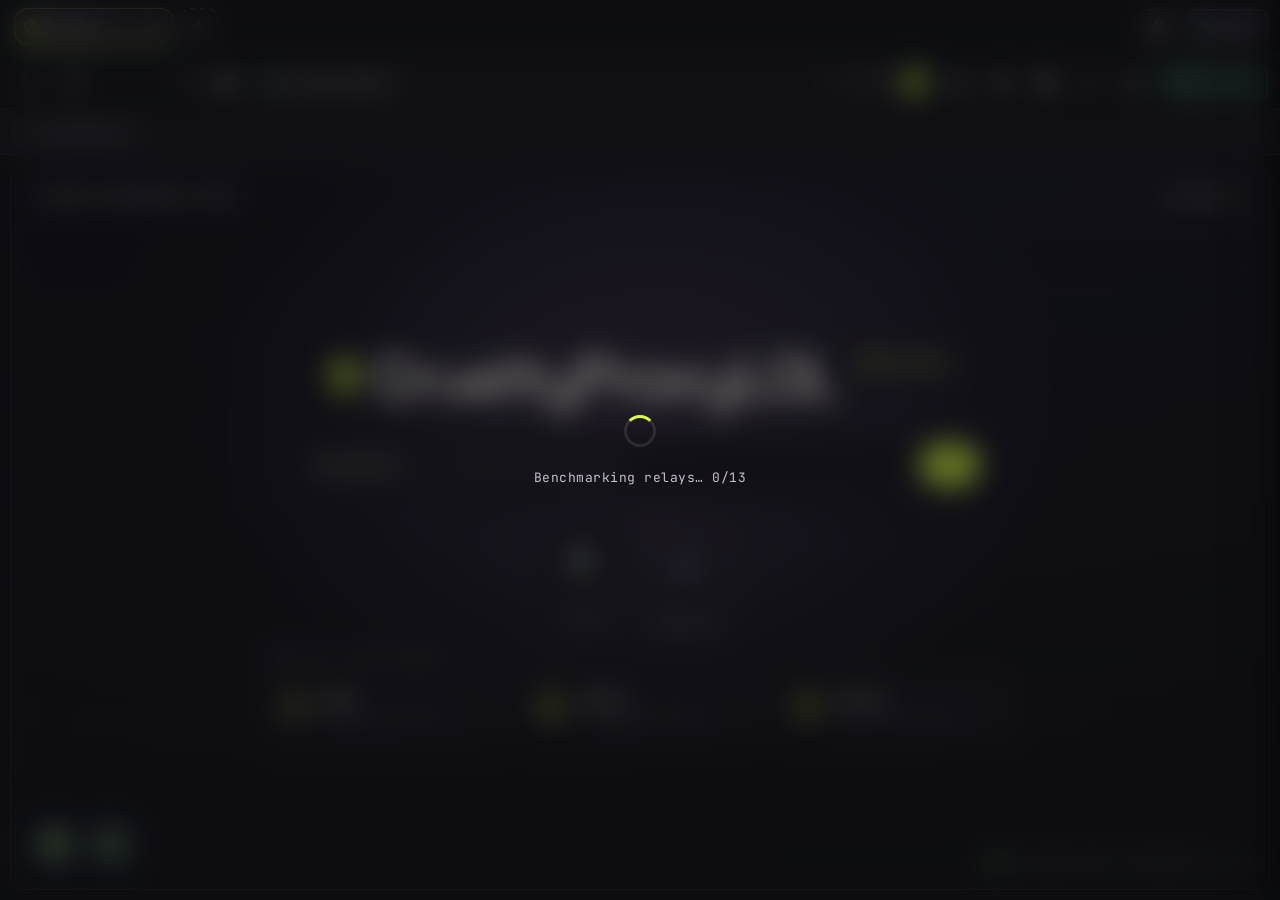
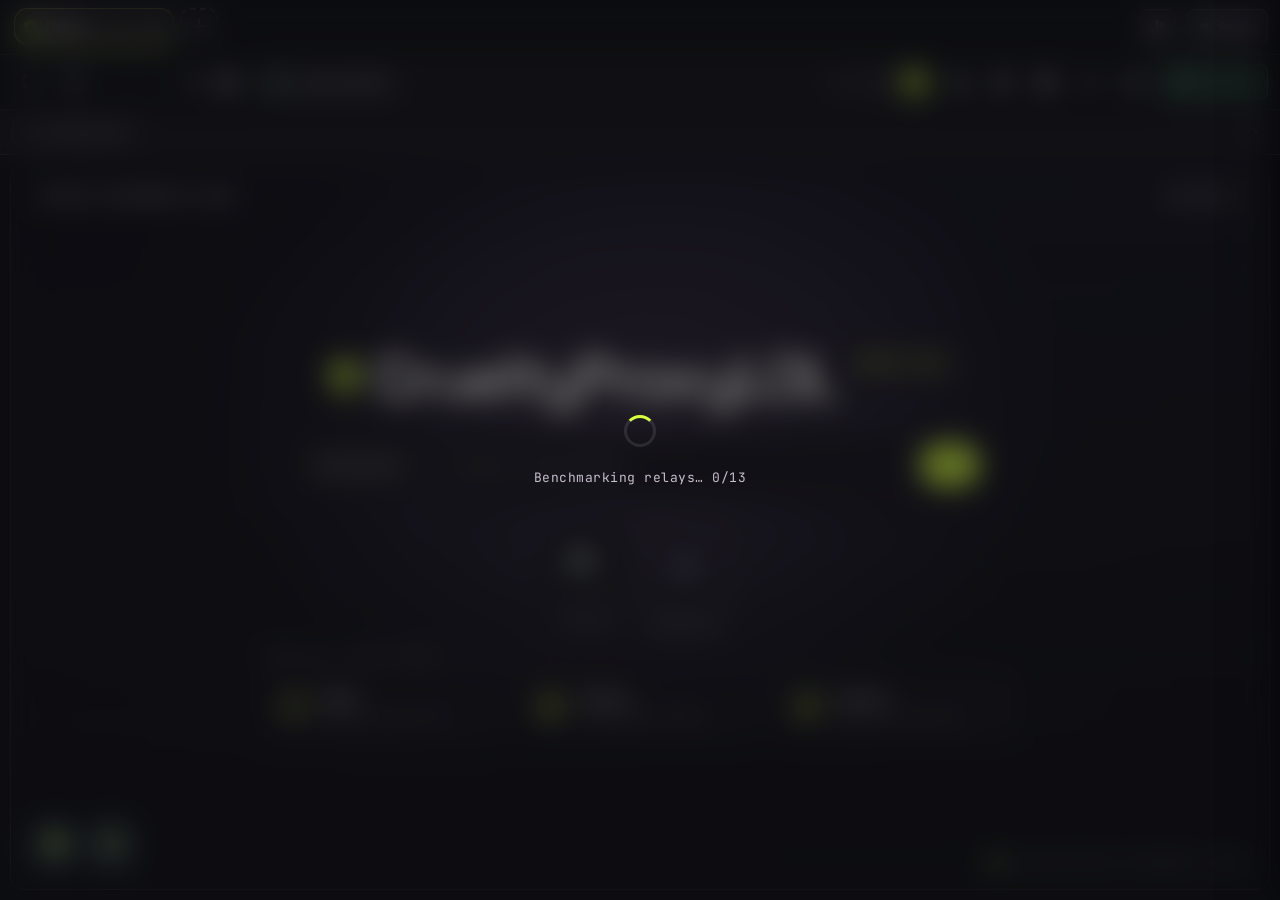
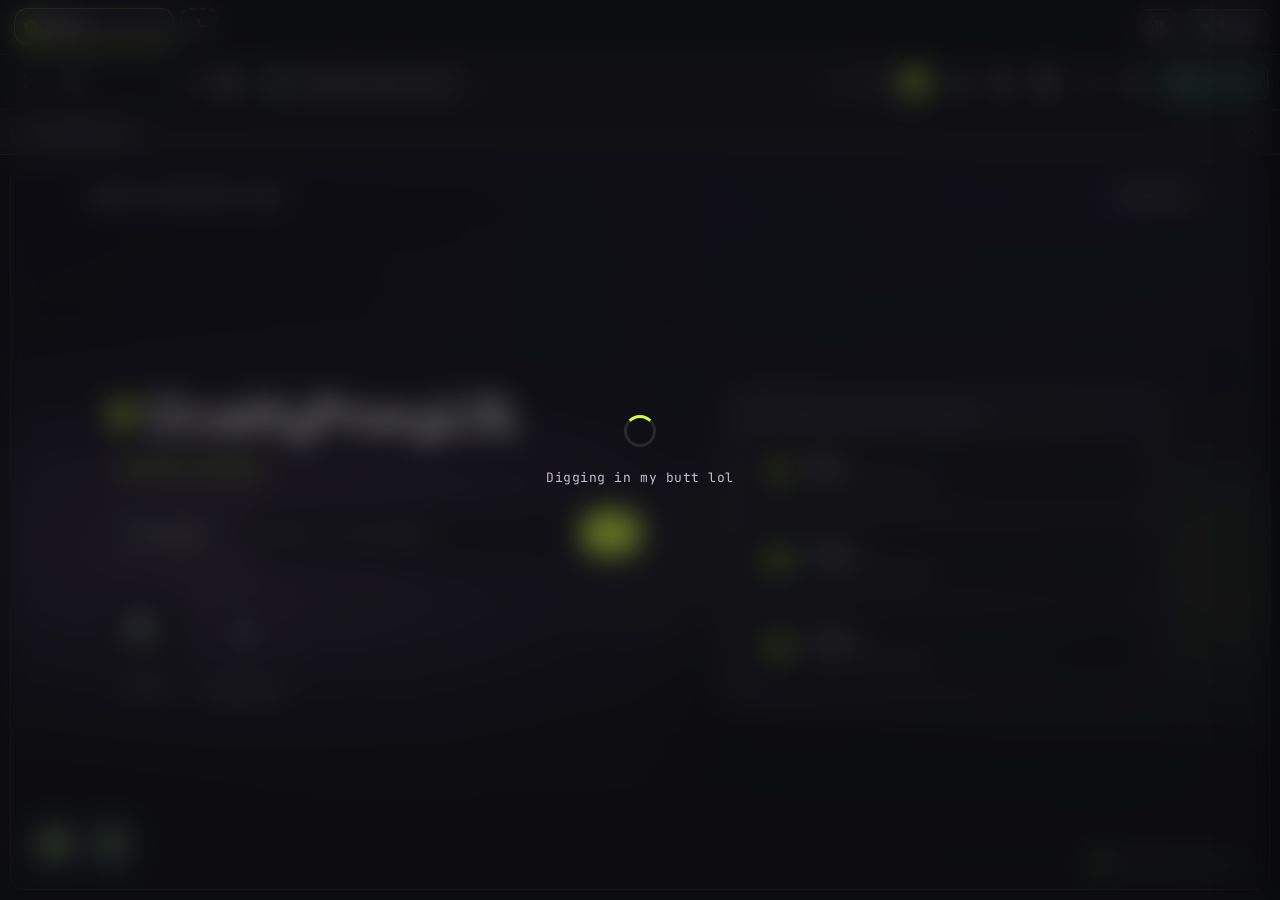
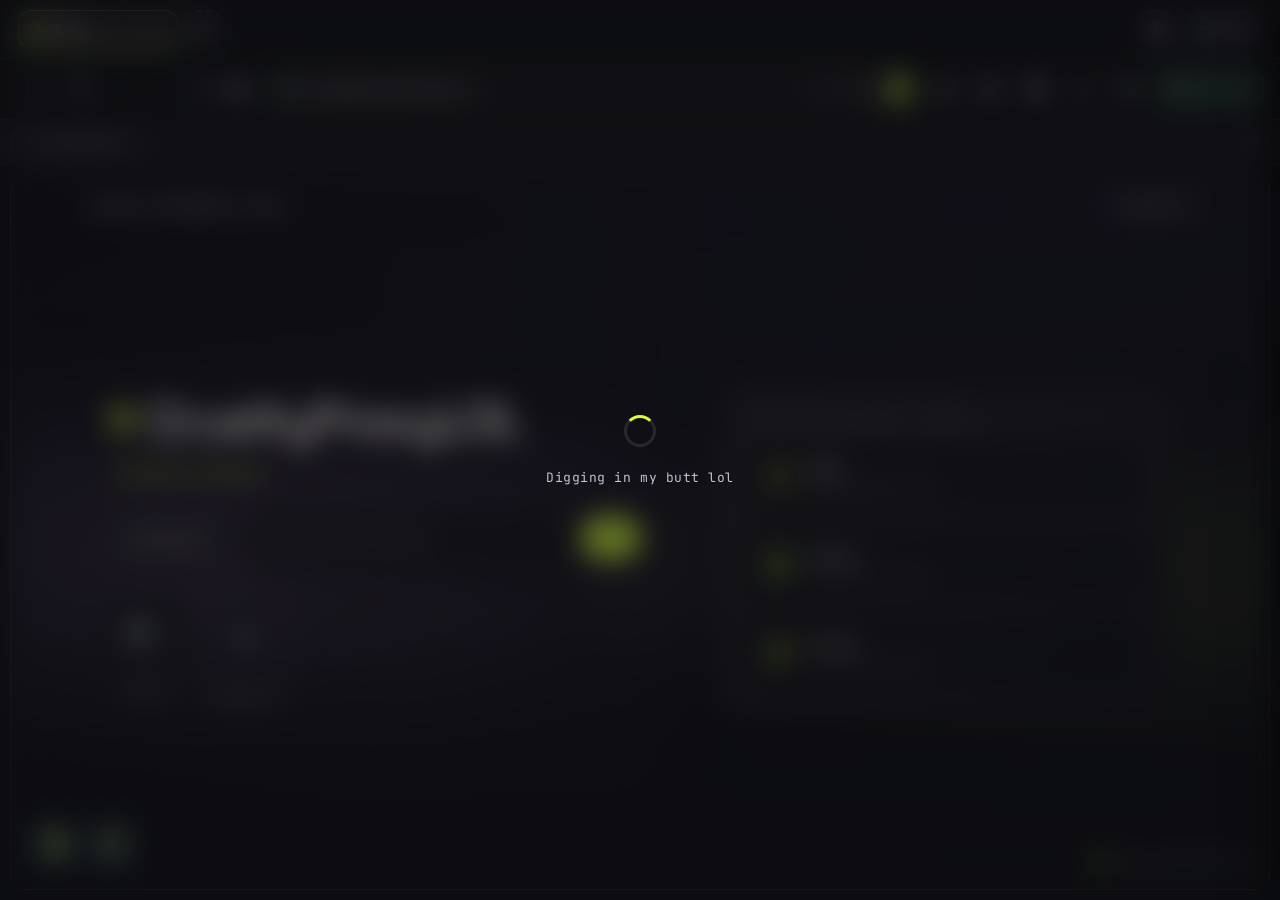
